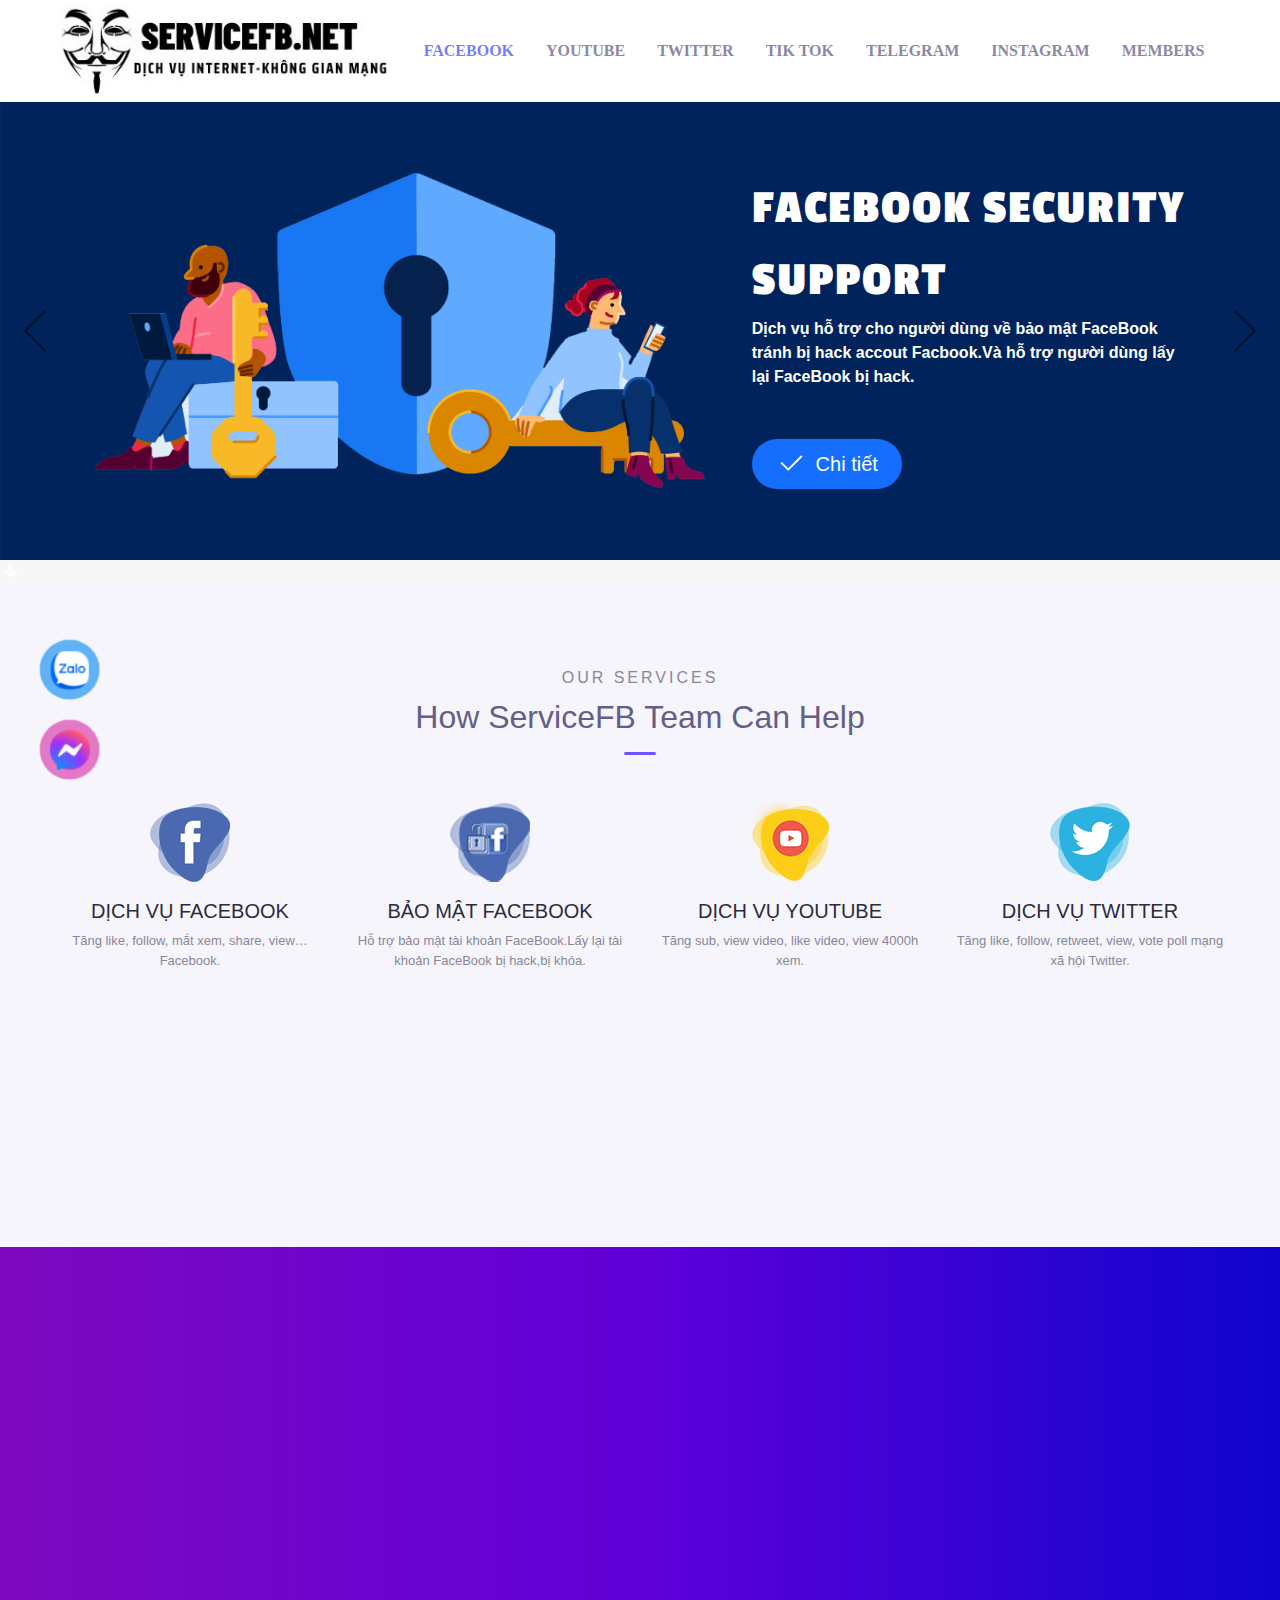
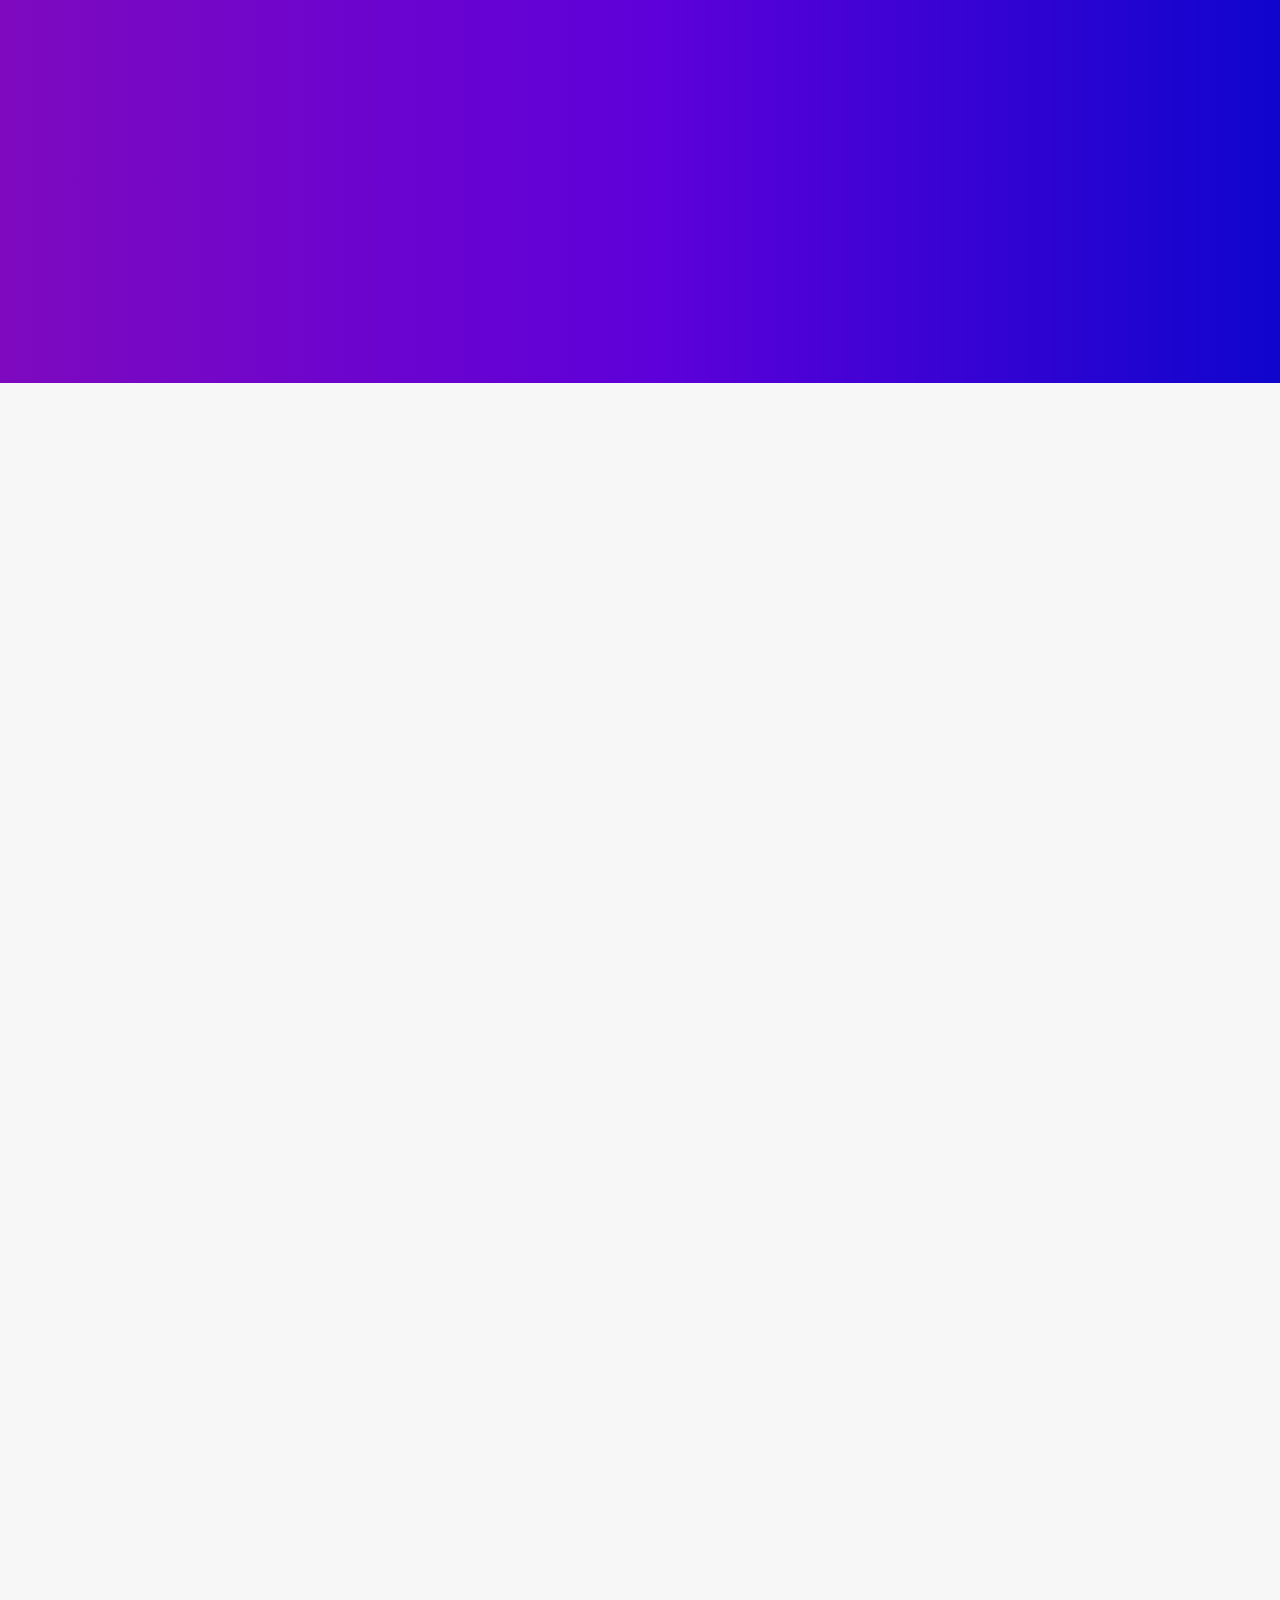
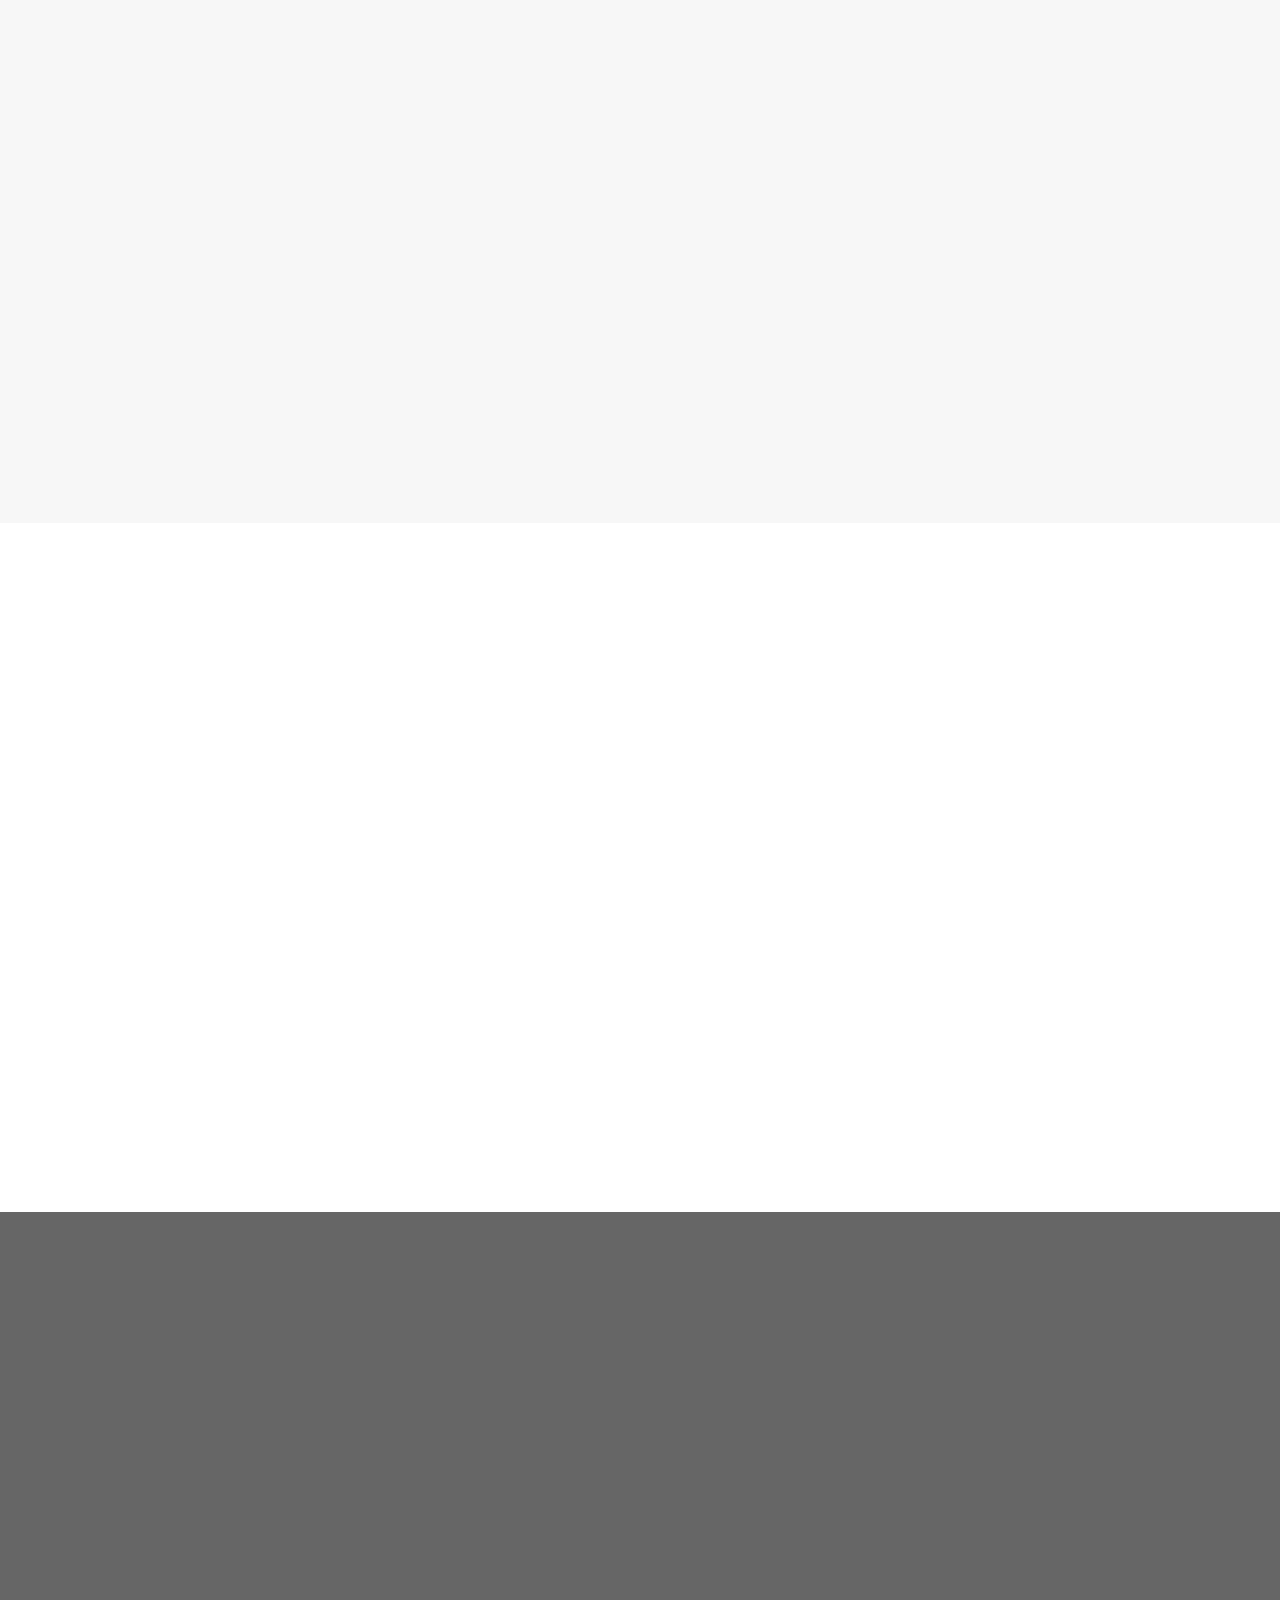
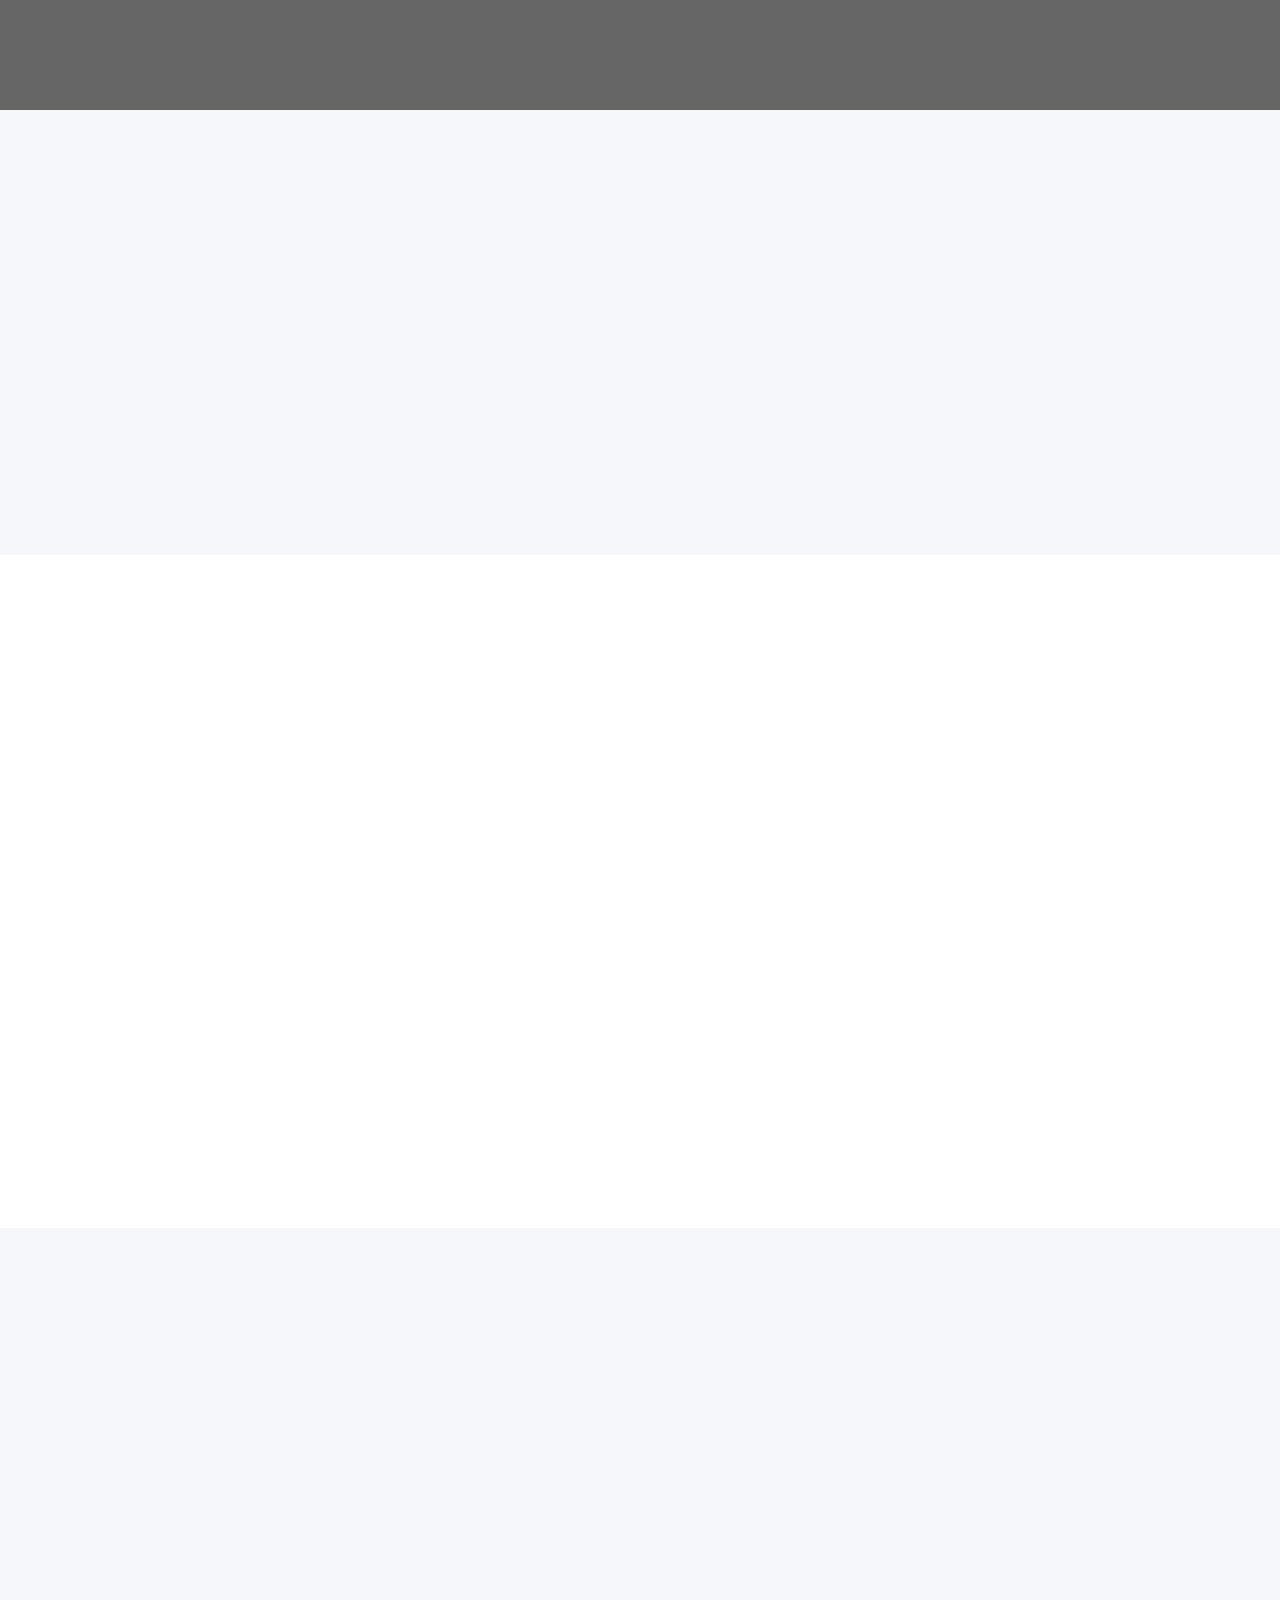
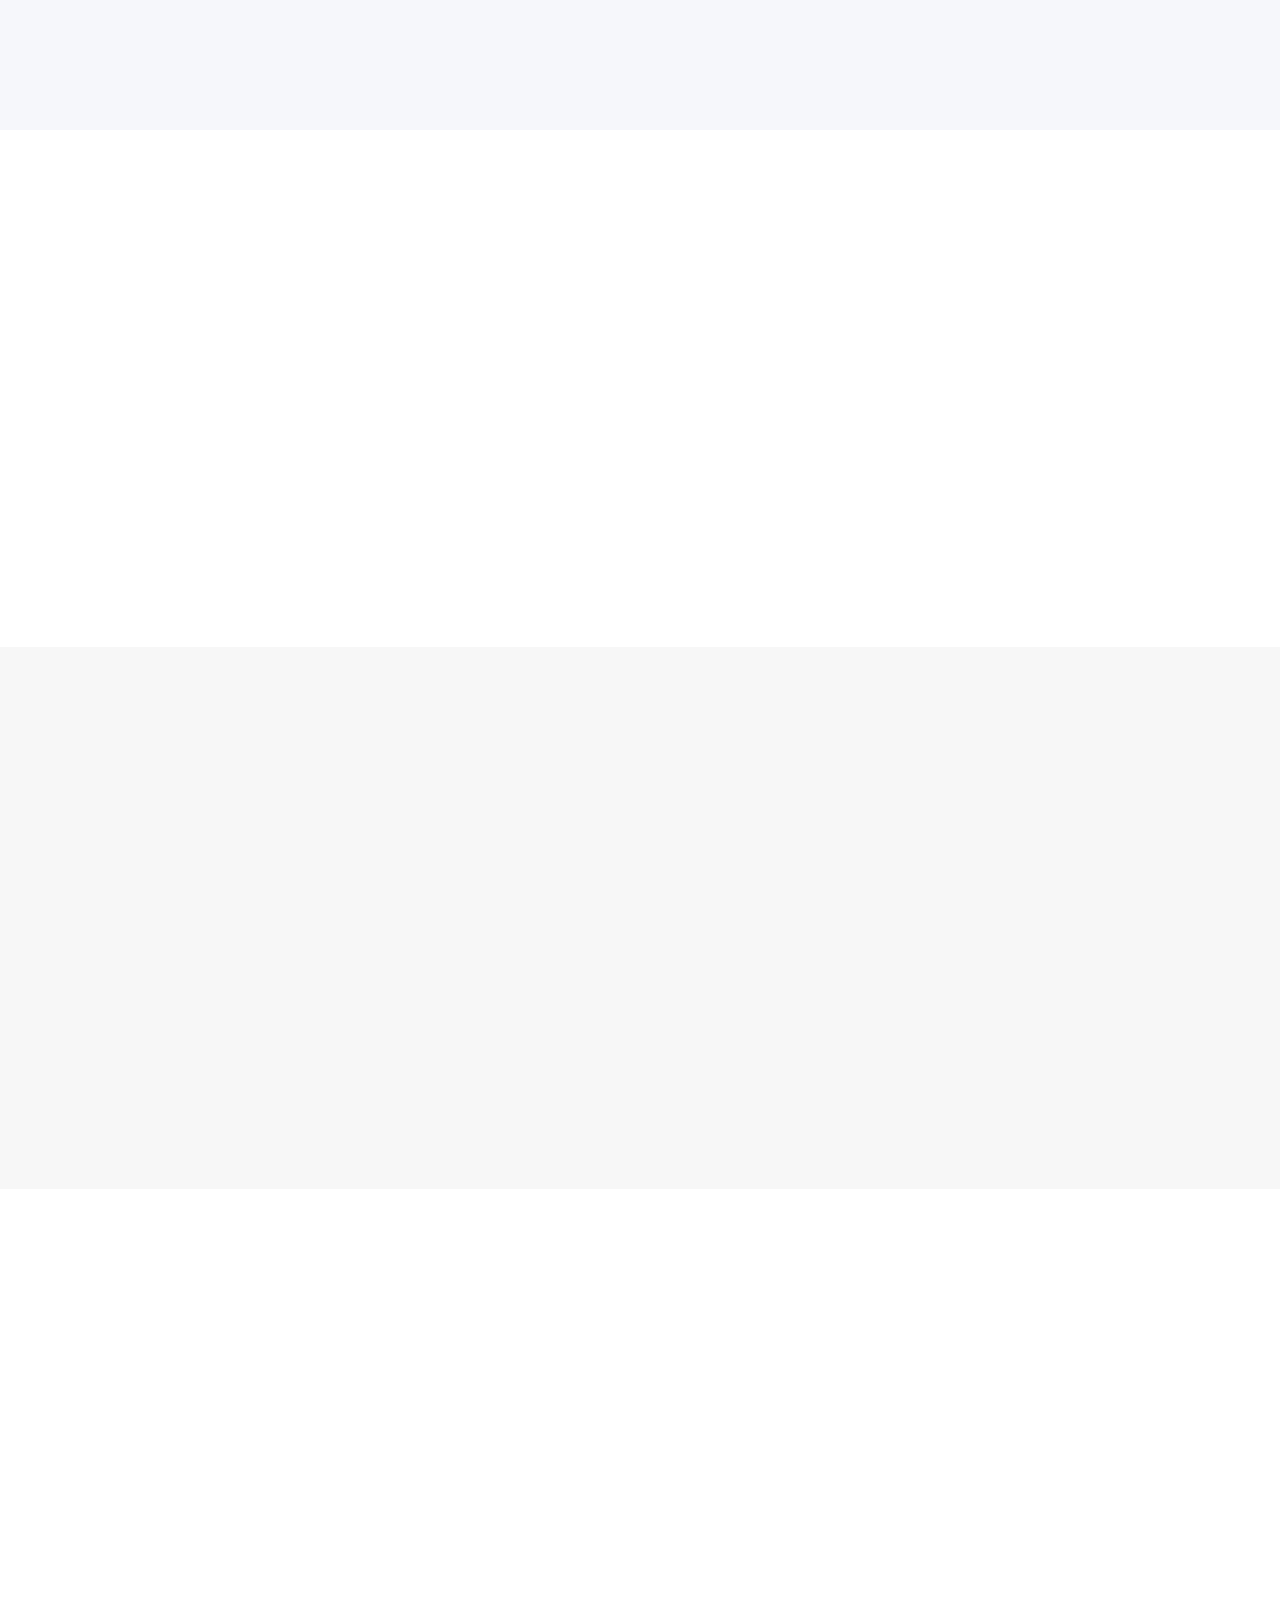
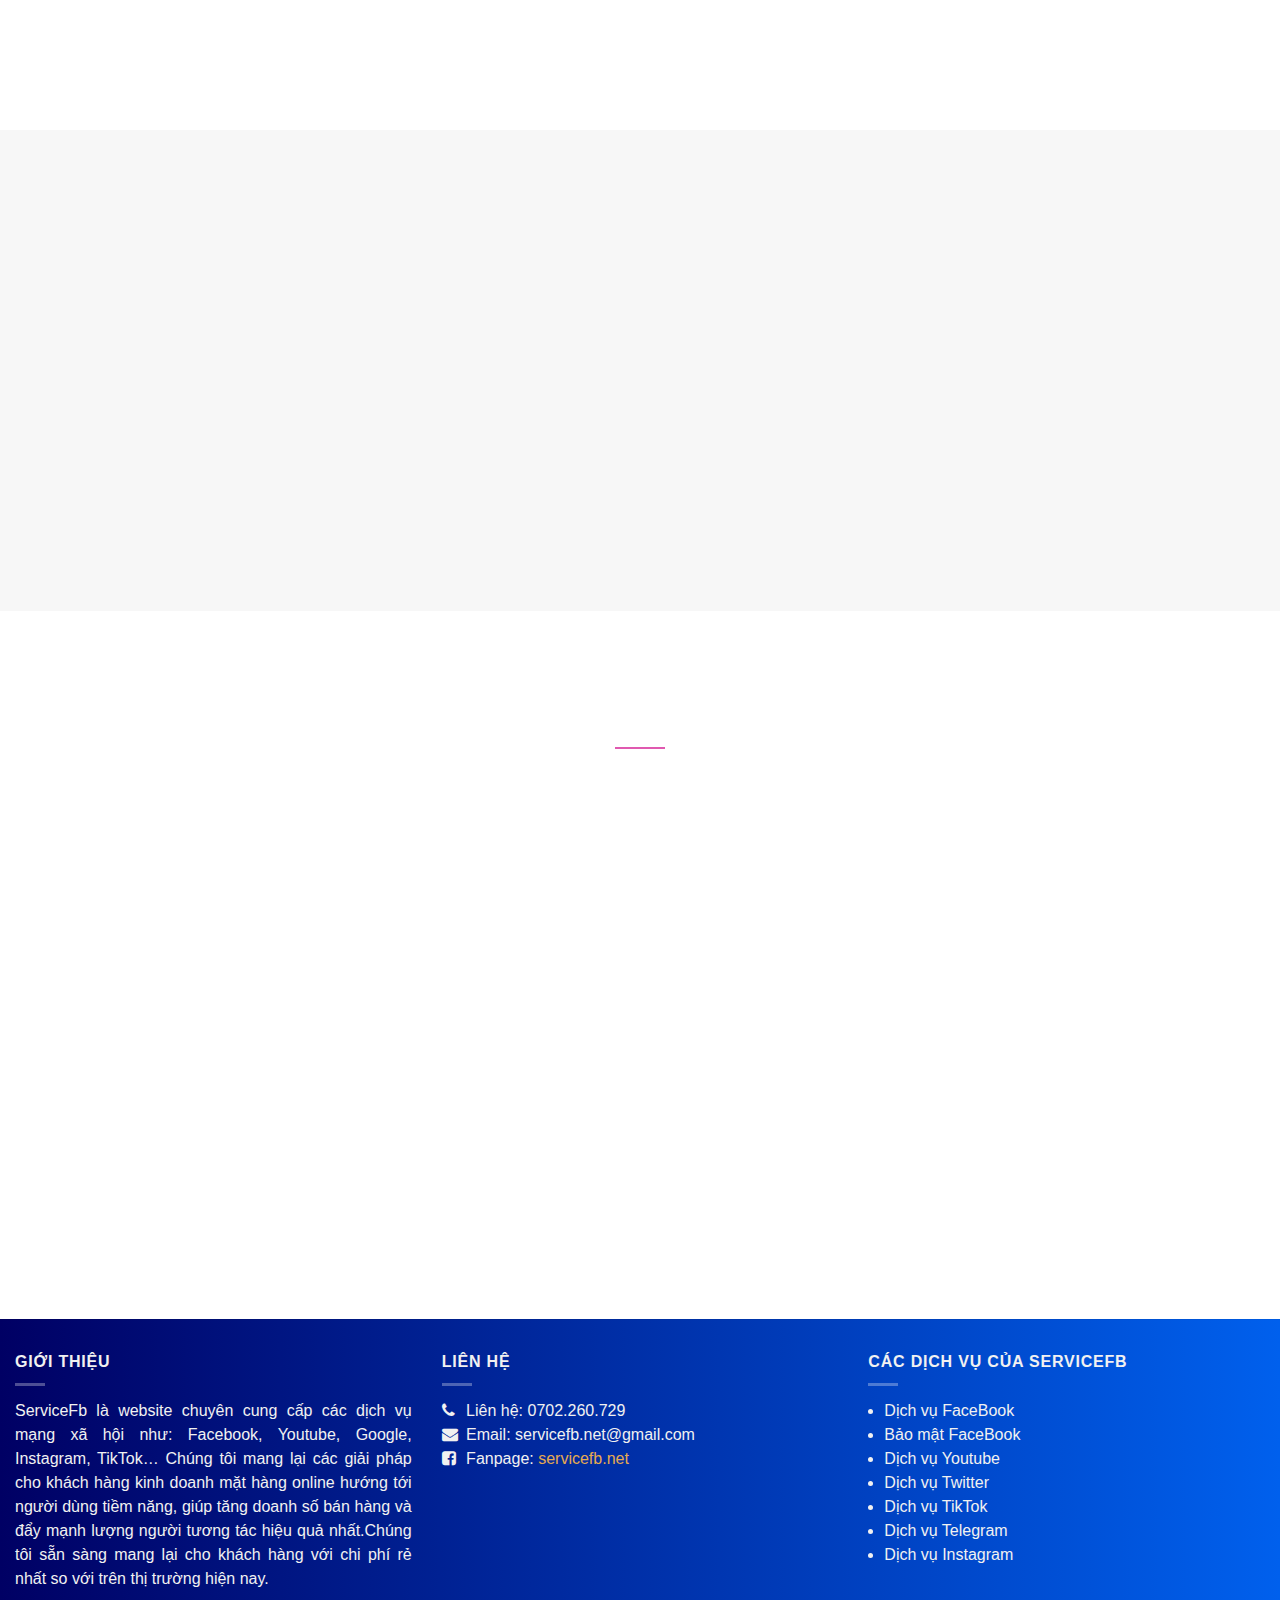
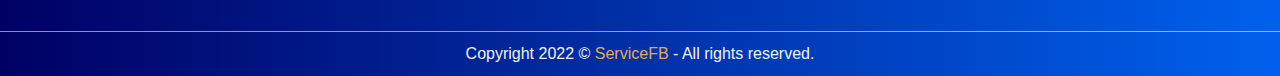
==== index.html @ 445d3b67 "update code" ====
<!DOCTYPE html>
<html lang="en">

<head>
  <meta charset="UTF-8">
  <meta name="viewport" content="width=device-width, initial-scale=1.0">

  <meta http-equiv="X-UA-Compatible" content="ie=edge">

  <meta name="copyright" content="MACode ID, https://macodeid.com/">

  <title>ServiceFB - Dịch vụ cung cấp mạng xã hội 4.0</title>
  <link href="assets/img/favicon.jpg" rel="icon" type="image/x-icon">

  <link rel="stylesheet" href="https://cdnjs.cloudflare.com/ajax/libs/font-awesome/4.7.0/css/font-awesome.min.css">

  <link href="https://fonts.googleapis.com/css2?family=Passion+One&display=swap" rel="stylesheet">

  <link rel="stylesheet" href="assets/css/maicons.css">

  <link rel="stylesheet" href="assets/css/bootstrap.css">

  <link rel="stylesheet" href="assets/vendor/animate/animate.css">

  <link rel="stylesheet" href="assets/css/theme.css">

  <link rel="stylesheet" href="assets/css/style.css">

  <link rel="stylesheet" href="https://unpkg.com/swiper/swiper-bundle.min.css" />
</head>

<body>

  <!-- Back to top button -->
  <div class="back-to-top"></div>

  <!-- Header -->
  <header>
    <nav class="navbar navbar-expand-lg navbar-light bg-white sticky" data-offset="500">
      <div class="container">
        <a href="#" class="navbar-brand">
          <img src="assets/img/logo.jpg" width="95%" alt="Logo" />
        </a>

        <button class="navbar-toggler" data-toggle="collapse" data-target="#navbarContent" aria-controls="navbarContent" aria-expanded="false" aria-label="Toggle navigation">
          <span class="navbar-toggler-icon"></span>
        </button>

        <div class="navbar-collapse collapse" id="navbarContent">
          <ul class="navbar-nav ml-auto">
            <li class="nav-item active">
              <a class="nav-link" href="#section_2040276541">FACEBOOK</a>
            </li>
            <li class="nav-item">
              <a class="nav-link" href="#section_1768211151">YOUTUBE</a>
            </li>
            <li class="nav-item">
              <a class="nav-link" href="#section_1013446394">TWITTER</a>
            </li>
            <li class="nav-item">
              <a class="nav-link" href="#section_575424628">TIK TOK</a>
            </li>
            <li class="nav-item">
              <a class="nav-link" href="#section_508801591">TELEGRAM</a>
            </li>
            <li class="nav-item">
              <a class="nav-link" href="#section_1013446395">INSTAGRAM</a>
            </li>
            <li class="nav-item">
              <a class="nav-link" href="#member">MEMBERS</a>
            </li>
          </ul>
        </div>

      </div>
    </nav>

    <div class="container-fluid">
      <div id="slider">
        <div class="slider-wrapper">

          <div class="inner-wrapper">

            <div class="slide" id="banner-01">
              <div class="slide-bg bg-fill"></div>
              <div class="overlay"></div>
              <div class="slide-main">
                <div class="slide-box">
                  <div class="slide-box__pic wow zoomIn">
                    <img src="assets/img/slider/pic_slider02.png" alt="">
                  </div>
                  <div class="slide-box__txt wow fadeInRight">
                    <div class="slide-box__txt-tit">FACEBOOK SUPPORT SERVICE</div>
                    <div class="slide-box__txt-desc">Chuyên cung cấp các dịch vụ, tiện ích và giải pháp kinh doanh giúp gia tăng doanh số, gia tăng thương hiệu và tầm ảnh hưởng trên các kênh truyền thông, mạng xã hội.</div>
                    <div class="slide-box__txt-btn">
                      <a class="btn-link" href="#section_2040276541">
                        <svg xmlns="http://www.w3.org/2000/svg" color="#fff" width="30" height="30" fill="currentColor" class="bi bi-check2" viewBox="0 0 16 16">
                          <path d="M13.854 3.646a.5.5 0 0 1 0 .708l-7 7a.5.5 0 0 1-.708 0l-3.5-3.5a.5.5 0 1 1 .708-.708L6.5 10.293l6.646-6.647a.5.5 0 0 1 .708 0z" />
                        </svg>
                        <span>Chi tiết</span>
                      </a>
                    </div>
                  </div>
                </div>
              </div>
            </div>
            <div class="slide" id="banner-02">
              <div class="slide-bg bg-fill"></div>
              <div class="overlay"></div>
              <div class="slide-main">
                <div class="slide-box">
                  <div class="slide-box__pic wow zoomIn">
                    <img src="assets/img/slider/pic_slider01.png" alt="">
                  </div>
                  <div class="slide-box__txt wow fadeInRight">
                    <div class="slide-box__txt-tit">FACEBOOK SECURITY SUPPORT</div>
                    <div class="slide-box__txt-desc">Dịch vụ hỗ trợ cho người dùng về bảo mật FaceBook tránh bị hack accout Facbook.Và hỗ trợ người dùng lấy lại FaceBook bị hack.</div>
                    <div class="slide-box__txt-btn">
                      <a class="btn-link" href="#section_1825438305">
                        <svg xmlns="http://www.w3.org/2000/svg" color="#fff" width="50" height="50" fill="currentColor" class="bi bi-check2" viewBox="0 0 16 16">
                          <path d="M13.854 3.646a.5.5 0 0 1 0 .708l-7 7a.5.5 0 0 1-.708 0l-3.5-3.5a.5.5 0 1 1 .708-.708L6.5 10.293l6.646-6.647a.5.5 0 0 1 .708 0z" />
                        </svg>
                        <span>Chi tiết</span>
                      </a>
                    </div>
                  </div>
                </div>
              </div>
            </div>

            <div class="slide" id="banner-03">
              <div class="slide-bg bg-fill"></div>
              <div class="overlay"></div>
              <div class="slide-main">
                <div class="slide-box">
                  <div class="slide-box__pic wow zoomIn">
                    <img src="assets/img/slider/pic_slider03.png" alt="">
                  </div>
                  <div class="slide-box__txt wow fadeInRight">
                    <div class="slide-box__txt-tit">SERVICE YOUTUBE</div>
                    <div class="slide-box__txt-desc">Cung cấp các dịch vụ Youtube như tăng Subscribe, tăng view, tăng mắt live,tăng bình luận,... với giá rẻ và chất lượng cao.</div>
                    <div class="slide-box__txt-btn">
                      <a class="btn-link bgBtnclr01" href="#section_1768211151">
                        <svg xmlns="http://www.w3.org/2000/svg" color="#fff" width="50" height="50" fill="currentColor" class="bi bi-check2" viewBox="0 0 16 16">
                          <path d="M13.854 3.646a.5.5 0 0 1 0 .708l-7 7a.5.5 0 0 1-.708 0l-3.5-3.5a.5.5 0 1 1 .708-.708L6.5 10.293l6.646-6.647a.5.5 0 0 1 .708 0z" />
                        </svg>
                        <span>Chi tiết</span>
                      </a>
                    </div>
                  </div>
                </div>
              </div>
            </div>

            <div class="slide" id="banner-04">
              <div class="slide-bg bg-fill"></div>
              <div class="overlay"></div>
              <div class="slide-main">
                <div class="slide-box">
                  <div class="slide-box__pic wow zoomIn">
                    <img src="assets/img/slider/pic_slider04.png" alt="">
                  </div>
                  <div class="slide-box__txt wow fadeInRight">
                    <div class="slide-box__txt-tit">SERVICE TIKTOK</div>
                    <div class="slide-box__txt-desc">Cung cấp dịch vụ Tik tok như tăng follow, tăng view, tăng tym Tik tok với giá rẻ và chất lượng cao.</div>
                    <div class="slide-box__txt-btn">
                      <a class="btn-link bgclr03" href="#section_575424628">
                        <svg xmlns="http://www.w3.org/2000/svg" color="#fff" width="50" height="50" fill="currentColor" class="bi bi-check2" viewBox="0 0 16 16">
                          <path d="M13.854 3.646a.5.5 0 0 1 0 .708l-7 7a.5.5 0 0 1-.708 0l-3.5-3.5a.5.5 0 1 1 .708-.708L6.5 10.293l6.646-6.647a.5.5 0 0 1 .708 0z" />
                        </svg>
                        <span>Chi tiết</span>
                      </a>
                    </div>
                  </div>
                </div>
              </div>
            </div>
          </div>

        </div>

        <div class="button prev"></div>
        <div class="button next"></div>
      </div>

      <a href="#about" class="btn-scroll" data-role="smoothscroll"><span class="mai-arrow-down"></span></a>
    </div>
  </header>
  <!-- End Header -->

  <!-- Menu -->
  <div class="page-section bg-light">
    <div class="container">
      <div class="text-center wow fadeInUp">
        <div class="subhead">Our services</div>
        <h2 class="title-section">How ServiceFB Team Can Help</h2>
        <div class="divider mx-auto"></div>
      </div>

      <div class="row">
        <div class="col-sm-6 col-lg-4 col-xl-3 py-3">
          <div class="features wow zoomIn">
            <a href="#section_2040276541">
              <div class="header mb-3">
                <img src="assets/img/services/service01.png" alt="">
              </div>
              <h5>DỊCH VỤ FACEBOOK</h5>
              <p>Tăng like, follow, mắt xem, share, view… Facebook.</p>
            </a>
          </div>
        </div>
        <div class="col-sm-6 col-lg-4 col-xl-3 py-3">
          <div class="features wow zoomIn">
            <a href="#section_1825438305">
              <div class="header mb-3">
                <img src="assets/img/services/service02.png" alt="">
              </div>
              <h5>BẢO MẬT FACEBOOK</h5>
              <p>Hỗ trợ bảo mật tài khoản FaceBook.Lấy lại tài khoản FaceBook bị hack,bị khóa.</p>
            </a>
          </div>
        </div>
        <div class="col-sm-6 col-lg-4 col-xl-3 py-3">
          <div class="features wow zoomIn">
            <a href="#section_1768211151">
              <div class="header mb-3">
                <img src="assets/img/services/service03.png" alt="">
              </div>
              <h5>DỊCH VỤ YOUTUBE</h5>
              <p>Tăng sub, view video, like video, view 4000h xem.</p>
            </a>
          </div>
        </div>
        <div class="col-sm-6 col-lg-4 col-xl-3 py-3">
          <div class="features wow zoomIn">
            <a href="#section_1013446394">
              <div class="header mb-3">
                <img src="assets/img/services/service04.png" alt="">
              </div>
              <h5>DỊCH VỤ TWITTER</h5>
              <p>Tăng like, follow, retweet, view, vote poll mạng xã hội Twitter.</p>
            </a>
          </div>
        </div>
        <div class="col-sm-6 col-lg-4 col-xl-3 py-3">
          <div class="features wow zoomIn">
            <a href="#section_575424628">
              <div class="header mb-3">
                <img src="assets/img/services/service05.png" alt="">
              </div>
              <h5>DỊCH VỤ TIK TOK</h5>
              <p>Tăng tim, follow, view, comment, share video.</p>
            </a>
          </div>
        </div>
        <div class="col-sm-6 col-lg-4 col-xl-3 py-3">
          <div class="features wow zoomIn">
            <a href="#section_508801591">
              <div class="header mb-3">
                <img src="assets/img/services/service06.png" alt="">
              </div>
              <h5>DỊCH VỤ TELEGRAM</h5>
              <p>Tăng sub channel, member group, view bài viết Telegram.</p>
            </a>
          </div>
        </div>
        <div class="col-sm-6 col-lg-4 col-xl-3 py-3">
          <div class="features wow zoomIn">
            <a href="#section_1013446394">
              <div class="header mb-3">
                <img src="assets/img/services/service07.png" alt="">
              </div>
              <h5>DỊCH VỤ INSTAGRAM</h5>
              <p>Tăng follow, like, comment, view mạng xã hội Instagram.</p>
            </a>
          </div>
        </div>
      </div>

    </div> <!-- .container -->
  </div>
  <!-- End Menu-->

  <!-- Why serviceFB -->
  <section class="section dark" id="section_2037574391">
    <div class="bg section-bg fill bg-fill bg-loaded">
    </div>
    <div class="section-content relative">
      <div class="rows" id="row-1868456781">
        <div id="col-2106273690" class="col small-12 large-12">
          <div class="col-inner text-center">
            <h2 class="line wow fadeInUp">VÌ SAO NÊN CHỌN SERVICEFB?</h2>
          </div>
        </div>
      </div>
      <div class="rows" id="row-467848788">
        <div id="col-1665045665" class="col medium-6 small-12 large-6 wow zoomIn">
          <div class="col-inner box-shadow-3 box-shadow-4-hover">
            <div class="icon-box featured-box icon-box-center text-center">
              <div class="icon-box-img" style="width: 60px">
                <div class="icon">
                  <div class="icon-inner">
                    <!--?xml version="1.0" encoding="utf-8"?-->
                    <!-- Generator: Adobe Illustrator 22.1.0, SVG Export Plug-In . SVG Version: 6.00 Build 0)  -->
                    <svg version="1.1" id="Capa_1" xmlns="http://www.w3.org/2000/svg" xmlns:xlink="http://www.w3.org/1999/xlink" x="0px" y="0px" viewBox="0 0 512 512" style="enable-background:new 0 0 512 512;" xml:space="preserve">
                      <style type="text/css">
                        .st05 {
                          fill: url(#SVGID_1_);
                        }
                      </style>
                      <g>
                        <linearGradient id="SVGID_1_" gradientUnits="userSpaceOnUse" x1="3.738459e-04" y1="256.0001" x2="512.0007" y2="256.0001" gradientTransform="matrix(1 0 0 -1 0 512)">
                          <stop offset="0" style="stop-color:#80D8FF"></stop>
                          <stop offset="1" style="stop-color:#EA80FC"></stop>
                        </linearGradient>
                        <path class="st05" d="M491.7,0c-78.9,1-157,32.1-216,91.1l-77.3,77.3c-40.1-27.2-96.1-23.8-132.7,12.8L5.9,241.1
		c-7.8,7.8-7.8,20.5,0,28.3c35.9,35.9,91.7,40.4,132.7,12.8l31.5,31.5l-45.8,45.8c-7.8,7.8-7.8,20.5,0,28.3c7.8,7.8,20.5,7.8,28.3,0
		l45.8-45.8l31.5,31.5c-27.2,40.1-23.8,96.1,12.8,132.7c7.8,7.8,20.5,7.8,28.3,0l59.9-59.9c36.6-36.6,40-92.6,12.8-132.7l77.3-77.3
		c55.8-55.8,90-132.6,91.1-216C512.1,9.2,503.2-0.1,491.7,0L491.7,0z M125.7,241.1c-20.3,20.3-50.9,24.3-75.2,11.9l43.6-43.6
		c20.8-20.8,51.5-24,75.2-11.9L125.7,241.1z M302.5,417.9L259,461.5c-12.1-23.7-8.9-54.4,11.9-75.2l43.6-43.6
		C326.6,366.4,323.4,397.1,302.5,417.9L302.5,417.9z M392.6,207.9c-7.9,7.9-128,128-135.9,135.9l-30.2-30.2l45.8-45.8
		c7.8-7.8,7.8-20.5,0-28.3c-7.8-7.8-20.5-7.8-28.3,0l-45.8,45.8l-30.2-30.2c8.3-8.3,128.4-128.4,135.9-135.9
		c46.5-46.5,106.3-72.7,166.8-78.2C465.4,101.6,439.1,161.5,392.6,207.9L392.6,207.9z"></path>
                      </g>
                    </svg>
                  </div>
                </div>
              </div>
              <div class="icon-box-text last-reset">
                <h4>HỆ THỐNG HIỆN ĐẠI</h4>
                <p>ServiceFB sử dụng hệ thống nạp tiền, tạo và quản lý đơn hàng tự động 100% chỉ vài giây, sử dụng dễ dàng ngay cả trên điện thoại.</p>
              </div>
            </div>
          </div>
          <style>
            #col-1665045665>.col-inner {
              padding: 25px 25px 25px 25px;
            }
          </style>
        </div>
        <div id="col-1377157434" class="col medium-6 small-12 large-6 wow zoomIn">
          <div class="col-inner box-shadow-3 box-shadow-4-hover">
            <div class="icon-box featured-box icon-box-center text-center">
              <div class="icon-box-img" style="width: 60px">
                <div class="icon">
                  <div class="icon-inner">
                    <!--?xml version="1.0" encoding="utf-8"?-->
                    <!-- Generator: Adobe Illustrator 22.1.0, SVG Export Plug-In . SVG Version: 6.00 Build 0)  -->
                    <svg version="1.1" id="Capa_1" xmlns="http://www.w3.org/2000/svg" xmlns:xlink="http://www.w3.org/1999/xlink" x="0px" y="0px" viewBox="0 0 512 512" style="enable-background:new 0 0 512 512;" xml:space="preserve">
                      <style type="text/css">
                        .st05 {
                          fill: url(#SVGID_1_);
                        }
                      </style>
                      <g>

                        <linearGradient id="SVGID_1_" gradientUnits="userSpaceOnUse" x1="40" y1="256.0001" x2="472" y2="256.0001" gradientTransform="matrix(1 0 0 -1 0 512)">
                          <stop offset="0" style="stop-color:#80D8FF"></stop>
                          <stop offset="1" style="stop-color:#EA80FC"></stop>
                        </linearGradient>
                        <path class="st05" d="M459.7,82.9l-196-81.4c-4.9-2-10.4-2-15.3,0l-196,81.4C44.9,86,40,93.3,40,101.4v98.9
		c0,136.2,82.3,258.7,208.4,310.2c4.8,2,10.3,2,15.1,0C389.7,459,472,336.5,472,200.3v-98.9C472,93.3,467.1,86,459.7,82.9z
		 M432,200.3c0,115.8-68,222.4-176,270c-105.1-46.3-176-151-176-270v-85.6l176-73.1l176,73.1V200.3z M233.9,267.7l86-86
		c7.8-7.8,20.5-7.8,28.3,0s7.8,20.5,0,28.3L248,310.1c-7.8,7.8-20.5,7.8-28.3,0l-55.9-55.9c-7.8-7.8-7.8-20.5,0-28.3
		s20.5-7.8,28.3,0L233.9,267.7z"></path>
                      </g>
                    </svg>
                  </div>
                </div>
              </div>
              <div class="icon-box-text last-reset">
                <h4>BẢO MẬT THÔNG TIN</h4>
                <p>Đảm bảo 100% tất cả dữ liệu và thông tin khách hàng được bảo mật ở mức độ nghiêm ngặt nhất.</p>
              </div>
            </div>
          </div>
          <style>
            #col-1377157434>.col-inner {
              padding: 25px 25px 25px 25px;
            }
          </style>
        </div>
        <div id="col-1347296278" class="col medium-6 small-12 large-6 wow zoomIn">
          <div class="col-inner box-shadow-3 box-shadow-4-hover">
            <div class="icon-box featured-box icon-box-center text-center">
              <div class="icon-box-img" style="width: 60px">
                <div class="icon">
                  <div class="icon-inner">
                    <!--?xml version="1.0" encoding="utf-8"?-->
                    <!-- Generator: Adobe Illustrator 22.1.0, SVG Export Plug-In . SVG Version: 6.00 Build 0)  -->
                    <svg version="1.1" id="Layer_1" xmlns="http://www.w3.org/2000/svg" xmlns:xlink="http://www.w3.org/1999/xlink" x="0px" y="0px" viewBox="0 0 512 512" style="enable-background:new 0 0 512 512;" xml:space="preserve">
                      <style type="text/css">
                        .st05 {
                          fill: url(#SVGID_1_);
                        }
                      </style>
                      <linearGradient id="SVGID_1_" gradientUnits="userSpaceOnUse" x1="0" y1="256" x2="512" y2="256" gradientTransform="matrix(1 0 0 -1 0 512.5)">
                        <stop offset="0" style="stop-color:#80D8FF"></stop>
                        <stop offset="1" style="stop-color:#EA80FC"></stop>
                      </linearGradient>
                      <path class="st05" d="M232.1,228.8v-42.4c0-27.4-16.7-40.3-43.7-40.3c-27.4,0-43.4,13.1-43.4,40.3v42.4c0,27.6,16.5,40.3,43.4,40.3
	C215.4,269.1,232.1,256.2,232.1,228.8z M203.5,228.8c0,9.5-5,14.3-15.1,14.3c-9.8,0-14.8-4.8-14.8-14.3v-42.4
	c0-9.5,4.9-14.3,14.8-14.3c10,0,15.1,4.8,15.1,14.3V228.8z M323.3,242.2c-27.4,0-43.4,13.1-43.4,40.3v42.4
	c0,27.6,16.5,40.3,43.4,40.3c27,0,43.7-12.9,43.7-40.3v-42.4C367,255.1,350.2,242.2,323.3,242.2z M338.3,324.9
	c0,9.5-5,14.3-15.1,14.3c-9.8,0-14.8-4.8-14.8-14.3v-42.4c0-9.5,4.9-14.3,14.8-14.3c10,0,15.1,4.8,15.1,14.3V324.9z M322.4,155.4
	L219.3,370.5c-4.4,9.4-18.2,9.7-25.1,2.5c-4.6-4.7-6.2-10.6-3.3-16.6l102.8-215.1c4.5-9.5,16.5-9.4,24.4-3
	C324.3,143.5,324.5,151.2,322.4,155.4z M481.3,183.3c-6.4-19.8-0.2-52.6-18.2-77.3c-18.1-24.9-51.4-29.1-67.9-41.1
	C379,53,364.7,22.5,335.1,12.9c-28.8-9.3-57.9,6.7-79.1,6.7c-21.2,0-50.3-16.1-79.1-6.7c-29.6,9.6-43.8,40.1-60.1,51.9
	C100.3,76.9,67,81.1,48.9,106c-18,24.8-11.7,57.5-18.2,77.3C24.6,202.1,0,225,0,256.5c0,31.5,24.6,54.4,30.7,73.2
	c6.4,19.8,0.2,52.6,18.2,77.3c18.1,24.9,51.4,29.1,67.9,41.1c16.2,11.8,30.5,42.3,60.1,51.9c28.8,9.3,57.9-6.7,79.1-6.7
	c21.1,0,50.4,16,79.1,6.7c29.6-9.6,43.8-40.1,60.1-51.9c16.5-12,49.8-16.2,67.9-41.1c18-24.8,11.7-57.5,18.2-77.3
	c6.1-18.8,30.7-41.7,30.7-73.2C512,225,487.4,202.1,481.3,183.3z M443.2,317.4c-8,24.6-3.3,53.6-12.5,66.1
	c-9.3,12.7-38.4,17.2-59.1,32.3c-20.5,14.9-33.7,41.3-48.9,46.2c-14.3,4.7-40.7-8.7-66.8-8.7c-26.1,0-52.4,13.3-66.8,8.7
	c-15.3-5-28.2-31.2-48.9-46.2c-20.7-15-49.8-19.6-59.1-32.3c-9.1-12.5-4.5-41.7-12.5-66.1C61,293.4,40,273,40,256.5
	c0-16.6,20.9-36.7,28.8-60.9c7.9-24.4,3.4-53.7,12.5-66.1c9.3-12.7,38.4-17.2,59.1-32.3C160.9,82.3,174,55.9,189.2,51
	c14.3-4.7,40.7,8.7,66.8,8.7c26.1,0,52.4-13.3,66.8-8.7c15.3,5,28.2,31.2,48.9,46.2c20.7,15.1,49.8,19.6,59.1,32.3
	c9.1,12.5,4.5,41.7,12.5,66.1c7.8,23.9,28.8,44.4,28.8,60.9C472,273,451,293.3,443.2,317.4z"></path>
                    </svg>
                  </div>
                </div>
              </div>
              <div class="icon-box-text last-reset">
                <h4>TIẾT KIỆM CHI PHÍ</h4>
                <p>Hệ thống sever dịch vụ đa dạng với giá cạnh tranh, giúp tiết kiệm chi phí tối đa cho khách hàng từ cá nhân cho tới doanh nghiệp.</p>
              </div>
            </div>
          </div>

          <style>
            #col-1347296278>.col-inner {
              padding: 25px 25px 25px 25px;
            }
          </style>
        </div>
        <div id="col-1385173282" class="col medium-6 small-12 large-6 wow zoomIn">
          <div class="col-inner box-shadow-3 box-shadow-4-hover">
            <div class="icon-box featured-box icon-box-center text-center">
              <div class="icon-box-img" style="width: 60px">
                <div class="icon">
                  <div class="icon-inner">
                    <!--?xml version="1.0" encoding="utf-8"?-->
                    <!-- Generator: Adobe Illustrator 22.1.0, SVG Export Plug-In . SVG Version: 6.00 Build 0)  -->
                    <svg version="1.1" id="Layer_1" xmlns="http://www.w3.org/2000/svg" xmlns:xlink="http://www.w3.org/1999/xlink" x="0px" y="0px" viewBox="0 0 512 512" style="enable-background:new 0 0 512 512;" xml:space="preserve">
                      <style type="text/css">
                        .st05 {
                          fill: url(#SVGID_1_);
                        }
                      </style>
                      <linearGradient id="SVGID_1_" gradientUnits="userSpaceOnUse" x1="0" y1="256" x2="512" y2="256" gradientTransform="matrix(1 0 0 -1 0 512)">
                        <stop offset="0" style="stop-color:#80D8FF"></stop>
                        <stop offset="1" style="stop-color:#EA80FC"></stop>
                      </linearGradient>
                      <path class="st05" d="M419.6,295.1c18.6-29.7,29.4-64.7,29.4-102.2C449,86.5,362.4,0,256,0S63,86.5,63,192.9c0,11,9,20,20,20h36.5
	c2.7,18.4,9.1,36,18.7,51.9C55,307.8,0,394.5,0,492c0,11,9,20,20,20h472c11,0,20-9,20-20C512,413.5,476.4,342.4,419.6,295.1z
	 M119.4,172.9h-15.1C114.1,98,178.4,40,256,40c84.4,0,153,68.6,153,152.9c0,28.9-8.1,56-22.1,79.1c-4.3-2.5-8.6-5-13.1-7.3
	c13.1-21.5,20.2-46.3,20.2-71.9c0-76.1-61.9-138-138-138C186.7,54.9,129.2,106.2,119.4,172.9z M354,192.9c0,54-43.8,98-98,98
	c-54.2,0-98-44-98-98s44-98,98-98S354,138.8,354,192.9z M40.9,472c7-76.5,54.5-143.4,123.8-175.7c25.1,22.1,57.6,34.6,91.3,34.6
	s66.3-12.4,91.3-34.6c4.8,2.2,9.5,4.7,14.2,7.2c-27.5,26.2-64.6,42.3-105.5,42.3c-11,0-20,9-20,20c0,11,9,20,20,20
	c54.5,0,103.8-22.7,138.9-59.2c41.8,35.2,70.8,86.7,76.1,145.3H40.9z"></path>
                    </svg>
                  </div>
                </div>
              </div>
              <div class="icon-box-text last-reset">
                <h4>HỖ TRỢ CHUYÊN SÂU</h4>
                <p>Đội ngũ am hiểu về các mạng xã hội, dù sử dụng bất cứ dịch vụ nào tại ServiceFB cũng được hỗ trợ 24/7 kể cả ngày Lễ/Tết.</p>
              </div>
            </div>
          </div>

          <style>
            #col-1385173282>.col-inner {
              padding: 25px 25px 25px 25px;
            }
          </style>
        </div>
      </div>
    </div>

    <style>
      #section_2037574391 {
        padding-top: 60px;
        padding-bottom: 60px;
      }

      #section_2037574391 .section-bg.bg-loaded {
        background: linear-gradient(90deg, rgba(126, 9, 191, 1) 0%, rgba(94, 0, 217, 1) 51%, rgba(15, 5, 205, 1) 100%);
      }

      #section_2037574391 .section-bg {
        background-position: 49% 51%;
      }
    </style>
  </section>
  <!-- End Why serviceFB -->

  <!-- ServiceFb -->
  <section class="section" id="section_2040276541">
    <div class="bg section-bg fill bg-fill bg-loaded bg-loaded"></div>
    <div class="section-content relative">
      <div class="rows" id="row-1119283526">
        <div id="col-815201708" class="col small-12 large-12">
          <div class="col-inner">
            <h2 class="line clr02 wow fadeInUp" style="text-align: center;">DỊCH VỤ FACEBOOK CỦA SERVICEFB</h2>
            <p class="wow fadeInUp" style="text-align: center;">Hệ thống dịch vụ Facebook của SERVICEFB với hơn 15 dịch vụ tăng tương tác và các dịch vụ mở khóa, bảo mật tài khoản hỗ trợ phát triển tài khoản cá nhân, fanpage cho khách hàng.</p>
          </div>
        </div>
      </div>
      <span class="scroll-to" data-label="Scroll to: #dich-vu" data-bullet="false" data-link="#dich-vu" data-title="dich-vu"><a name="dich-vu"></a></span>
      <div class="rows align-middle align-center" id="row-113671918">
        <div id="col-811139709" class="col medium-4 small-12 large-4 wow zoomIn">
          <div class="col-inner box-shadow-2 box-shadow-4-hover" style="border-radius:3px;">
            <div class="icon-box featured-box icon-box-center text-center">
              <div class="icon-box-img" style="width: 60px">
                <div class="icon">
                  <div class="icon-inner" style="color:rgb(0, 123, 252);">
                    <!--?xml version="1.0" encoding="iso-8859-1"?-->
                    <!-- Generator: Adobe Illustrator 19.1.0, SVG Export Plug-In . SVG Version: 6.00 Build 0)  -->
                    <svg version="1.1" id="Capa_1" xmlns="http://www.w3.org/2000/svg" xmlns:xlink="http://www.w3.org/1999/xlink" x="0px" y="0px" viewBox="0 0 478.2 478.2" style="enable-background:new 0 0 478.2 478.2;" xml:space="preserve">
                      <g>
                        <path d="M457.575,325.1c9.8-12.5,14.5-25.9,13.9-39.7c-0.6-15.2-7.4-27.1-13-34.4c6.5-16.2,9-41.7-12.7-61.5
		c-15.9-14.5-42.9-21-80.3-19.2c-26.3,1.2-48.3,6.1-49.2,6.3h-0.1c-5,0.9-10.3,2-15.7,3.2c-0.4-6.4,0.7-22.3,12.5-58.1
		c14-42.6,13.2-75.2-2.6-97c-16.6-22.9-43.1-24.7-50.9-24.7c-7.5,0-14.4,3.1-19.3,8.8c-11.1,12.9-9.8,36.7-8.4,47.7
		c-13.2,35.4-50.2,122.2-81.5,146.3c-0.6,0.4-1.1,0.9-1.6,1.4c-9.2,9.7-15.4,20.2-19.6,29.4c-5.9-3.2-12.6-5-19.8-5h-61
		c-23,0-41.6,18.7-41.6,41.6v162.5c0,23,18.7,41.6,41.6,41.6h61c8.9,0,17.2-2.8,24-7.6l23.5,2.8c3.6,0.5,67.6,8.6,133.3,7.3
		c11.9,0.9,23.1,1.4,33.5,1.4c17.9,0,33.5-1.4,46.5-4.2c30.6-6.5,51.5-19.5,62.1-38.6c8.1-14.6,8.1-29.1,6.8-38.3
		c19.9-18,23.4-37.9,22.7-51.9C461.275,337.1,459.475,330.2,457.575,325.1z M48.275,447.3c-8.1,0-14.6-6.6-14.6-14.6V270.1
		c0-8.1,6.6-14.6,14.6-14.6h61c8.1,0,14.6,6.6,14.6,14.6v162.5c0,8.1-6.6,14.6-14.6,14.6h-61V447.3z M431.975,313.4
		c-4.2,4.4-5,11.1-1.8,16.3c0,0.1,4.1,7.1,4.6,16.7c0.7,13.1-5.6,24.7-18.8,34.6c-4.7,3.6-6.6,9.8-4.6,15.4c0,0.1,4.3,13.3-2.7,25.8
		c-6.7,12-21.6,20.6-44.2,25.4c-18.1,3.9-42.7,4.6-72.9,2.2c-0.4,0-0.9,0-1.4,0c-64.3,1.4-129.3-7-130-7.1h-0.1l-10.1-1.2
		c0.6-2.8,0.9-5.8,0.9-8.8V270.1c0-4.3-0.7-8.5-1.9-12.4c1.8-6.7,6.8-21.6,18.6-34.3c44.9-35.6,88.8-155.7,90.7-160.9
		c0.8-2.1,1-4.4,0.6-6.7c-1.7-11.2-1.1-24.9,1.3-29c5.3,0.1,19.6,1.6,28.2,13.5c10.2,14.1,9.8,39.3-1.2,72.7
		c-16.8,50.9-18.2,77.7-4.9,89.5c6.6,5.9,15.4,6.2,21.8,3.9c6.1-1.4,11.9-2.6,17.4-3.5c0.4-0.1,0.9-0.2,1.3-0.3
		c30.7-6.7,85.7-10.8,104.8,6.6c16.2,14.8,4.7,34.4,3.4,36.5c-3.7,5.6-2.6,12.9,2.4,17.4c0.1,0.1,10.6,10,11.1,23.3
		C444.875,295.3,440.675,304.4,431.975,313.4z"></path>
                      </g>
                    </svg>
                  </div>
                </div>
              </div>
              <div class="icon-box-text last-reset">
                <h3><a href="https://vinafabo.com/mua-like-facebook/">MUA LIKE FACEBOOK</a></h3>
                <p>Mua like Facebook như: like fanpage, bài viết, comment, video, livestream.</p>
                <p><a href="https://vinafabo.com/mua-like-facebook/"><strong>Tìm hiểu &gt;&gt;</strong></a></p>
              </div>
            </div>
          </div>
          <style>
            #col-811139709>.col-inner {
              padding: 15px 15px 15px 15px;
            }
          </style>
        </div>

        <div id="col-1108636884" class="col medium-4 small-12 large-4 wow zoomIn">
          <div class="col-inner box-shadow-2 box-shadow-4-hover" style="border-radius:3px;">
            <div class="icon-box featured-box icon-box-center text-center">
              <div class="icon-box-img" style="width: 60px">
                <div class="icon">
                  <div class="icon-inner" style="color:rgb(0, 123, 252);">
                    <img src="https://vinafabo.com/wp-content/uploads/2022/01/rss_blue.svg" class="attachment-medium size-medium" alt="" loading="lazy"> </div>
                </div>
              </div>
              <div class="icon-box-text last-reset">
                <h3><a href="https://vinafabo.com/mua-follow-facebook/">MUA FOLLOW FACEBOOK</a></h3>
                <p>Mua follow fanpage, mua follow Facebook cá nhân người dùng thật.</p>
                <p><a href="https://vinafabo.com/mua-follow-facebook/"><strong>Tìm hiểu &gt;&gt;</strong></a></p>
              </div>
            </div>
          </div>
          <style>
            #col-1108636884>.col-inner {
              padding: 15px 15px 15px 15px;
            }
          </style>
        </div>

        <div id="col-346885757" class="col medium-4 small-12 large-4 wow zoomIn">
          <div class="col-inner box-shadow-2 box-shadow-4-hover" style="border-radius:3px;">
            <div class="icon-box featured-box icon-box-center text-center">
              <div class="icon-box-img" style="width: 60px">
                <div class="icon">
                  <div class="icon-inner" style="color:rgb(0, 123, 252);">
                    <!--?xml version="1.0" encoding="utf-8"?-->
                    <!-- Generator: Adobe Illustrator 21.1.0, SVG Export Plug-In . SVG Version: 6.00 Build 0)  -->
                    <svg version="1.1" id="Layer_1" xmlns="http://www.w3.org/2000/svg" xmlns:xlink="http://www.w3.org/1999/xlink" x="0px" y="0px" viewBox="0 0 495.6 512" style="enable-background:new 0 0 495.6 512;" xml:space="preserve">
                      <path d="M445.5,239.3H50.1C22.5,239.3,0,261.7,0,289.4v172.6C0,489.5,22.5,512,50.1,512h395.4c27.6,0,50.1-22.5,50.1-50.1V289.4
	C495.6,261.7,473.1,239.3,445.5,239.3z M465.6,461.9c0,11.1-9,20.1-20.1,20.1H50.1C39,482,30,473,30,461.9V289.4
	c0-11.1,9-20.1,20.1-20.1h395.4c11.1,0,20.1,9,20.1,20.1V461.9z"></path>
                      <path d="M247.8,160.6c11.9,0,23.8-4.5,32.9-13.6c8.8-8.8,13.6-20.5,13.6-32.9s-4.8-24.1-13.6-32.9c-18.1-18.1-47.7-18.1-65.8,0
	c-8.8,8.8-13.6,20.5-13.6,32.9s4.8,24.1,13.6,32.9C224,156.1,235.9,160.6,247.8,160.6z M236.1,102.5c3.2-3.2,7.5-4.8,11.7-4.8
	c4.2,0,8.5,1.6,11.7,4.8c3.1,3.1,4.8,7.3,4.8,11.7s-1.7,8.5-4.8,11.7c-6.5,6.4-17,6.4-23.4,0c-3.1-3.1-4.8-7.3-4.8-11.7
	S233,105.6,236.1,102.5z"></path>
                      <path d="M302.6,179.8c2.9,2.9,6.8,4.4,10.6,4.4c3.8,0,7.7-1.5,10.6-4.4c17.6-17.5,27.2-40.8,27.2-65.6s-9.7-48.1-27.2-65.6
	c-5.9-5.9-15.4-5.8-21.2,0s-5.8,15.4,0,21.2c11.9,11.9,18.4,27.6,18.4,44.4c0,16.8-6.5,32.5-18.4,44.4
	C296.8,164.4,296.8,173.9,302.6,179.8z"></path>
                      <path d="M171.7,179.8c2.9,2.9,6.8,4.4,10.6,4.4c3.8,0,7.7-1.5,10.6-4.4c5.9-5.9,5.8-15.4,0-21.2c-11.9-11.9-18.4-27.6-18.4-44.4
	c0-16.8,6.5-32.5,18.4-44.4c5.9-5.9,5.9-15.3,0-21.2c-5.9-5.9-15.4-5.9-21.2,0c-17.6,17.5-27.2,40.8-27.2,65.6
	C144.5,139,154.2,162.3,171.7,179.8z"></path>
                      <path d="M130.4,422H90.1V314.3c0-8.3-6.7-15-15-15s-15,6.7-15,15V437c0,8.3,6.7,15,15,15h55.3c8.3,0,15-6.7,15-15
	C145.4,428.7,138.7,422,130.4,422z"></path>
                      <path d="M176.9,299.3c-8.3,0-15,6.7-15,15V437c0,8.3,6.7,15,15,15c8.3,0,15-6.7,15-15V314.3C191.9,306,185.1,299.3,176.9,299.3z"></path>
                      <path d="M308,299.9c-7.9-2.4-16.3,2.1-18.7,10l-22.7,75.1L244,309.9c-2.4-7.9-10.8-12.4-18.7-10s-12.4,10.8-10,18.7l37,122.7
	c0,0,0,0,0,0c4.1,13.1,24.2,13.9,28.7,0c0,0,0,0,0,0l37-122.7C320.5,310.7,316,302.3,308,299.9z"></path>
                      <path d="M420.4,329.3c8.3,0,15-6.7,15-15s-6.7-15-15-15h-67.7c-8.3,0-15,6.7-15,15V437c0,8.3,6.7,15,15,15h65.6c8.3,0,15-6.7,15-15
	c0-8.3-6.7-15-15-15h-50.6v-39.1h42.6c8.3,0,15-6.7,15-15s-6.7-15-15-15h-42.6v-23.6H420.4z"></path>
                      <path d="M373.3,114.2c0,33.4-13.1,64.9-36.8,88.5c-5.9,5.9-5.9,15.4,0,21.2c2.9,2.9,6.8,4.4,10.6,4.4c3.8,0,7.7-1.5,10.6-4.4
	c29.4-29.3,45.6-68.3,45.6-109.8c0-41.5-16.2-80.5-45.6-109.8c-5.9-5.9-15.4-5.8-21.2,0c-5.9,5.9-5.8,15.4,0,21.2
	C360.3,49.3,373.3,80.7,373.3,114.2z"></path>
                      <path d="M148.4,228.3c3.8,0,7.7-1.5,10.6-4.4c5.9-5.9,5.8-15.4,0-21.2c-23.7-23.7-36.8-55.1-36.8-88.6c0-33.4,13.1-64.9,36.8-88.5
	c5.9-5.9,5.9-15.4,0-21.2c-5.9-5.9-15.4-5.9-21.2,0c-29.4,29.3-45.6,68.3-45.6,109.8c0,41.5,16.2,80.5,45.6,109.8
	C140.7,226.9,144.6,228.3,148.4,228.3z"></path>
                    </svg>
                  </div>
                </div>
              </div>
              <div class="icon-box-text last-reset">
                <h3><a href="https://vinafabo.com/mua-mat-livestream/">MUA MẮT LIVESTREAM</a></h3>
                <p>Tăng mắt xem Livestream Facebook hỗ trợ bán hàng hiệu quả.</p>
                <p><a href="https://vinafabo.com/mua-mat-livestream/"><strong>Tìm hiểu &gt;&gt;</strong></a></p>
              </div>
            </div>
          </div>

          <style>
            #col-346885757>.col-inner {
              padding: 15px 15px 15px 15px;
            }
          </style>
        </div>

        <div id="col-1167981441" class="col medium-4 small-12 large-4 wow zoomIn">
          <div class="col-inner box-shadow-2 box-shadow-4-hover" style="border-radius:3px;">
            <div class="icon-box featured-box icon-box-center text-center">
              <div class="icon-box-img" style="width: 60px">
                <div class="icon">
                  <div class="icon-inner" style="color:rgb(0, 123, 252);">
                    <!--?xml version="1.0" encoding="iso-8859-1"?-->
                    <!-- Generator: Adobe Illustrator 16.0.0, SVG Export Plug-In . SVG Version: 6.00 Build 0)  -->
                    <svg version="1.1" id="Capa_1" xmlns="http://www.w3.org/2000/svg" xmlns:xlink="http://www.w3.org/1999/xlink" x="0px" y="0px" width="612px" height="612px" viewBox="0 0 612 612" style="enable-background:new 0 0 612 612;" xml:space="preserve">
                      <g>
                        <g>
                          <path d="M601.54,278.748c-6.587-7.757-13.571-14.997-20.271-21.605c-38.843-38.268-80.536-70.24-126.632-94.064
			c-33.015-17.06-65.411-28.299-96.724-33.9c-18.883-3.375-36.226-4.318-51.514-4.318c-15.954,0-33.652,0.844-52.52,4.318
			c-31.66,5.835-64.078,17.095-96.716,33.9c-44.806,23.08-86.804,54.789-126.632,94.064c-7.7,7.587-14.352,14.571-20.272,21.605
			c-13.685,16.238-13.671,37.594,0,53.838c16.245,19.316,37.942,39.482,65.142,61.158c57.888,46.104,114.613,75.387,170.175,87.441
			c19.556,4.184,39.885,5.955,60.823,5.955c20.272,0,40.261-1.771,59.824-5.955c56.214-12.125,113.06-41.197,170.834-87.441
			c28.973-23.193,50.096-43.893,64.482-61.158C615.409,315.945,615.565,295.262,601.54,278.748z M573.624,308.656
			c-14.628,17.953-34.836,36.553-59.83,56.506c-52.449,41.877-103.971,69.084-155.214,79.789c-18.89,3.9-36.227,5.318-52.181,5.318
			h-1c-16.287,0-33.284-1.488-51.521-5.318c-50.57-10.777-102.566-37.324-155.881-79.789
			c-25.129-20.018-44.869-38.887-59.157-56.506c-2.326-1.66-2.326-3.652,0-5.978c1.66-2.326,4.566-5.736,8.637-9.977
			c4.24-4.403,7.317-7.644,8.977-9.636c38.552-37.893,77.94-66.468,117.662-86.414c31.745-15.947,60.504-26.491,86.414-30.916
			c14.976-2.552,30.249-3.985,45.869-3.985c14.954,0,29.923,1.262,45.529,3.985c26.271,4.588,55.102,15.11,86.421,30.916
			c40.473,20.421,79.437,48.854,116.995,86.414c8.637,8.644,14.741,15.188,18.279,19.613
			C575.411,304.912,575.284,306.996,573.624,308.656z"></path>
                          <path d="M306.399,189.008c-32.241,0-60.164,11.295-83.095,34.234c-22.931,22.931-34.234,50.521-34.234,82.755
			c0,32.241,11.217,59.583,34.234,82.429c22.853,22.689,50.854,33.9,83.095,33.9c32.234,0,59.49-11.295,82.096-33.9
			c22.931-22.932,34.233-50.188,34.233-82.429c0-32.234-11.388-59.739-34.233-82.755
			C365.804,200.389,338.633,189.008,306.399,189.008z M362.564,362.502c-15.62,15.621-34.233,23.264-56.165,23.264
			c-22.271,0-41.218-7.977-56.838-23.598c-15.621-15.619-23.598-34.566-23.598-56.171c0-22.265,7.977-40.877,23.598-56.499
			c15.621-15.621,34.567-23.598,56.838-23.598c22.265,0,40.793,8.055,56.165,23.598c15.543,15.706,23.271,34.234,23.271,56.499
			C385.835,327.936,378.185,346.881,362.564,362.502z"></path>
                        </g>
                      </g>
                    </svg>
                  </div>
                </div>
              </div>
              <div class="icon-box-text last-reset">
                <h3><a href="https://vinafabo.com/mua-view-facebook/">MUA VIEW FACEBOOK</a></h3>
                <p>Tăng lượt xem cho video, story Facebook giúp đề xuất.</p>
                <p><a href="https://vinafabo.com/mua-view-facebook/"><strong>Tìm hiểu &gt;&gt;</strong></a></p>
              </div>
            </div>
          </div>

          <style>
            #col-1167981441>.col-inner {
              padding: 15px 15px 15px 15px;
            }
          </style>
        </div>

        <div id="col-1813486844" class="col medium-4 small-12 large-4 wow zoomIn">
          <div class="col-inner box-shadow-2 box-shadow-4-hover" style="border-radius:3px;">
            <div class="icon-box featured-box icon-box-center text-center">
              <div class="icon-box-img" style="width: 60px">
                <div class="icon">
                  <div class="icon-inner" style="color:rgb(0, 123, 252);">
                    <!--?xml version="1.0" encoding="utf-8"?-->
                    <!-- Generator: Adobe Illustrator 21.1.0, SVG Export Plug-In . SVG Version: 6.00 Build 0)  -->
                    <svg version="1.1" id="Capa_1" xmlns="http://www.w3.org/2000/svg" xmlns:xlink="http://www.w3.org/1999/xlink" x="0px" y="0px" viewBox="0 0 512 488.4" style="enable-background:new 0 0 512 488.4;" xml:space="preserve">
                      <g>
                        <g>
                          <path d="M511.3,185.5c-1.5-4.5-5.1-8.1-9.6-9.5l-145.2-45.8L268,6.2c-2.8-3.9-7.3-6.2-12-6.2c-4.8,0-9.3,2.3-12,6.2l-88.4,124
			L10.3,175.9c-4.6,1.4-8.1,5-9.6,9.5c-1.5,4.5-0.7,9.5,2.2,13.4l90.6,122.4l-1.4,152.3c0,4.8,2.2,9.3,6.1,12.1
			c3.9,2.8,8.8,3.6,13.4,2.1L256,439.3l144.4,48.3c1.5,0.5,3.1,0.8,4.7,0.8c3.1,0,6.1-1,8.7-2.8c3.9-2.8,6.1-7.3,6.1-12.1
			l-1.4-152.3l90.6-122.4C511.9,195,512.8,190,511.3,185.5z M391.8,307.6c-1.9,2.6-2.9,5.7-2.9,8.9l1.2,136.5l-129.4-43.3
			c-1.5-0.5-3.1-0.8-4.7-0.8c-1.6,0-3.2,0.3-4.7,0.8L121.9,453l1.2-136.5c0-3.2-1-6.3-2.9-8.9L39,197.9l130.2-41
			c3.1-1,5.7-2.9,7.6-5.5L256,40.2l79.3,111.1c1.9,2.6,4.5,4.5,7.6,5.5l130.2,41L391.8,307.6z"></path>
                        </g>
                      </g>
                      <g>
                        <g>
                          <path d="M256,209.7c-8.2,0-14.8,6.6-14.8,14.8v78.8c0,8.2,6.6,14.8,14.8,14.8c8.2,0,14.8-6.6,14.8-14.8v-78.8
			C270.8,216.3,264.2,209.7,256,209.7z"></path>
                        </g>
                      </g>
                      <g>
                        <g>
                          <path d="M344.6,209.7h-39.4c-8.2,0-14.8,6.6-14.8,14.8v78.8c0,8.2,6.6,14.8,14.8,14.8s14.8-6.6,14.8-14.8v-24.6h24.6
			c19,0,34.5-15.5,34.5-34.5S363.6,209.7,344.6,209.7z M344.6,249.1H320v-9.8h24.6c2.7,0,4.9,2.2,4.9,4.9
			C349.5,246.9,347.3,249.1,344.6,249.1z"></path>
                        </g>
                      </g>
                      <g>
                        <g>
                          <path d="M212,210.7c-7.6-2.9-16.2,1-19,8.6l-15.7,41.9l-15.7-41.9c-2.9-7.6-11.4-11.5-19-8.6c-7.6,2.9-11.5,11.4-8.6,19l29.5,78.8
			c2.2,5.8,7.7,9.6,13.8,9.6s11.7-3.8,13.8-9.6l29.5-78.8C223.5,222,219.6,213.5,212,210.7z"></path>
                        </g>
                      </g>
                    </svg>
                  </div>
                </div>
              </div>
              <div class="icon-box-text last-reset">
                <h3><a href="https://vinafabo.com/vip-like/">VIP LIKE</a></h3>
                <p>Tự động tăng like bài viết, ảnh, video cho trang cá nhân, fanpage.</p>
                <p><a href="https://vinafabo.com/vip-like/"><strong>Tìm hiểu &gt;&gt;</strong></a></p>
              </div>
            </div>
          </div>

          <style>
            #col-1813486844>.col-inner {
              padding: 15px 15px 15px 15px;
            }
          </style>
        </div>

        <div id="col-1302641533" class="col medium-4 small-12 large-4 wow zoomIn">
          <div class="col-inner box-shadow-2 box-shadow-4-hover" style="border-radius:3px;">
            <div class="icon-box featured-box icon-box-center text-center">
              <div class="icon-box-img" style="width: 60px">
                <div class="icon">
                  <div class="icon-inner" style="color:rgb(0, 123, 252);">
                    <!--?xml version="1.0" encoding="utf-8"?-->
                    <!-- Generator: Adobe Illustrator 21.1.0, SVG Export Plug-In . SVG Version: 6.00 Build 0)  -->
                    <svg version="1.1" id="Layer_1" xmlns="http://www.w3.org/2000/svg" xmlns:xlink="http://www.w3.org/1999/xlink" x="0px" y="0px" viewBox="0 0 980 980.5" style="enable-background:new 0 0 980 980.5;" xml:space="preserve">
                      <style type="text/css">
                        .st0 {
                          fill: rgb(0, 123, 252);
                        }
                      </style>
                      <g>
                        <g transform="translate(0.000000,512.000000) scale(0.100000,-0.100000)">
                          <path class="st0" d="M425.2,5087.7c-143.7-49.8-249.1-124.6-314.3-228C-9.8,4670-2.2,4882.7,1.7,1406.4l5.7-3171.6l49.8-105.4
			c70.9-153.3,138-220.4,281.7-291.3l128.4-63.2l684.1-5.8l686-5.8v-1101.9c0-1220.7-3.8-1186.2,124.6-1282.1
			c72.8-57.5,155.2-76.7,253-57.5c65.2,11.5,210.8,149.5,1289.7,1228.4l1216.9,1215l2309.2,3.8l2309.2,5.8l107.3,49.8
			c136.1,63.2,239.5,166.7,302.8,302.8l49.8,107.3v3209.9v3209.9l-63.2,128.4c-70.9,143.7-138,210.8-291.3,281.7l-105.4,49.8
			l-4407.6,3.8C735.7,5122.2,521,5122.2,425.2,5087.7z M9054.5,4461c28.8-21.1,70.9-63.2,92-92c40.2-51.7,40.2-53.7,40.2-2924.3
			s0-2872.6-40.2-2924.4c-21.1-28.7-63.3-70.9-92-92c-51.7-40.2-67.1-40.2-2259.4-49.8l-2207.6-9.6l-124.5-55.5
			c-115-51.7-197.4-128.4-1067.4-996.5L2450.8-3624v879.6c0,977.3,1.9,960.1-130.3,1061.7l-67.1,51.7l-724.4,9.6
			c-693.7,9.6-726.3,11.5-776.1,49.8c-28.7,21.1-70.9,63.2-92,92c-40.2,51.7-40.2,59.4-46,2872.6c-1.9,1552.2,0,2847.7,5.7,2882.2
			c13.4,76.7,93.9,174.4,172.5,208.9c47.9,21.1,774.2,24.9,4133.6,21.1l4076.1-3.8L9054.5,4461z"></path>
                          <path class="st0" d="M2627.1,2945.2c-34.5-17.3-86.2-61.3-115-97.7c-74.7-97.7-72.8-256.8,0-352.6
			c101.6-134.1,72.8-130.3,1165.1-130.3s1063.6-3.8,1165.1,130.3c74.8,97.7,74.8,254.9,0,352.6c-101.6,134.1-72.8,130.3-1169,130.3
			C2803.4,2977.8,2682.7,2974,2627.1,2945.2z"></path>
                          <path class="st0" d="M2627.1,1718.7c-34.5-17.3-86.2-61.3-115-97.7c-74.7-97.7-72.8-256.8,0-352.6
			c107.3-139.9-65.2-130.3,2391.6-130.3s2284.3-9.6,2391.6,130.3c74.7,97.7,74.7,254.9,0,352.6
			c-107.3,139.9,67.1,130.3-2395.4,130.3C2893.5,1751.3,2684.6,1747.5,2627.1,1718.7z"></path>
                          <path class="st0" d="M2627.1,492.3c-34.5-17.3-86.2-61.3-115-97.7c-74.7-97.7-72.8-256.8,0-352.6
			c105.4-138,3.8-130.3,1778.4-130.3C6065-88.3,5963.5-96,6068.9,42c42.2,55.6,51.7,88.1,51.7,176.3c0,88.1-9.6,120.7-51.7,176.3
			c-105.4,138-3.8,130.3-1782.2,130.3C2847.5,524.9,2684.6,521,2627.1,492.3z"></path>
                        </g>
                      </g>
                    </svg>
                  </div>
                </div>
              </div>
              <div class="icon-box-text last-reset">
                <h3><a href="https://vinafabo.com/mua-comment-facebook/">MUA COMMENT FACEBOOK</a></h3>
                <p>Dịch vụ tăng comment seeding cho livestream, bài quảng cáo Facebook.</p>
                <p><a href="https://vinafabo.com/mua-comment-facebook/"><strong>Tìm hiểu &gt;&gt;</strong></a></p>
              </div>
            </div>
          </div>

          <style>
            #col-1302641533>.col-inner {
              padding: 15px 15px 15px 15px;
            }
          </style>
        </div>

        <div id="col-398726293" class="col medium-4 small-12 large-4 wow zoomIn">
          <div class="col-inner box-shadow-2 box-shadow-4-hover" style="border-radius:3px;">
            <div class="icon-box featured-box icon-box-center text-center">
              <div class="icon-box-img" style="width: 60px">
                <div class="icon">
                  <div class="icon-inner" style="color:rgb(0, 123, 252);">
                    <!--?xml version="1.0" encoding="utf-8"?-->
                    <!-- Generator: Adobe Illustrator 21.1.0, SVG Export Plug-In . SVG Version: 6.00 Build 0)  -->
                    <svg version="1.1" id="Layer_1" xmlns="http://www.w3.org/2000/svg" xmlns:xlink="http://www.w3.org/1999/xlink" x="0px" y="0px" viewBox="0 0 481.9 481.9" style="enable-background:new 0 0 481.9 481.9;" xml:space="preserve">
                      <g id="Layer_2">
                        <path d="M269.8,286.1h-40.6l7.3-36.5c3.9-18.9-1-38.5-13.4-53.2c-12.4-15.9-32.8-23.1-52.5-18.7c-13.3,5.3-21.5,18.9-20,33.1
		c0,35.1-39.4,66.8-66.3,83.3c-12.1-21.7-39.6-29.5-61.3-17.3c-14.3,8-23.1,23.1-23.1,39.5v120.5c-0.1,24.9,20,45.1,44.9,45.2
		c15.8,0,30.4-8.1,38.6-21.6l28.6,19.1c2.5,1.6,5.4,2.5,8.3,2.5h106.1c33-0.1,61.9-22.1,70.7-54l21.3-77.9
		c7.4-26.9-8.5-54.7-35.5-62.1C278.7,286.7,274.3,286.1,269.8,286.1z M60.2,436.7c0,8.3-6.7,15.1-15.1,15.1s-15.1-6.7-15.1-15.1
		V316.2c0-8.3,6.7-15.1,15.1-15.1s15.1,6.7,15.1,15.1V436.7z M289.5,342L268.2,420c-5.2,18.7-22.2,31.7-41.6,31.8H125l-34.6-23.1
		V325.3c24-13.3,90.4-55.2,90.4-114.4c0-3.4,0.5-4.8,0.3-4.9c7.5,0.4,14.5,4.1,19.1,10c6.4,7.7,8.9,17.9,6.9,27.8l-10.9,54.5
		c-1.7,8.1,3.6,16.1,11.7,17.8c1,0.2,2,0.3,3,0.3h58.9c11.3,0,20.4,9.2,20.4,20.4C290.2,338.5,290,340.3,289.5,342z"></path>
                        <path d="M428.3,0H144c-29.6,0-53.6,24-53.6,53.6v172.3c0,8.3,6.7,15.1,15.1,15.1s15.1-6.7,15.1-15.1V53.6c0-13,10.5-23.5,23.5-23.5
		h284.3c13,0,23.5,10.5,23.5,23.5V284l-65.7-54.7c-2.7-2.2-6.1-3.4-9.6-3.4H271.1c-8.3,0-15.1,6.7-15.1,15.1s6.7,15.1,15.1,15.1h100
		l86.2,71.8c6.4,5.3,15.9,4.5,21.2-1.9c2.3-2.7,3.5-6.1,3.5-9.6V53.6C481.9,24,457.9,0,428.3,0z"></path>
                        <path d="M391.5,75.3H180.7c-8.3,0-15.1,6.7-15.1,15.1s6.7,15.1,15.1,15.1h210.8c8.3,0,15.1-6.7,15.1-15.1S399.8,75.3,391.5,75.3z"></path>
                        <path d="M391.5,135.5H286.1c-8.3,0-15.1,6.7-15.1,15.1c0,8.3,6.7,15.1,15.1,15.1h105.4c8.3,0,15.1-6.7,15.1-15.1
		C406.6,142.3,399.8,135.5,391.5,135.5z"></path>
                      </g>
                    </svg>
                  </div>
                </div>
              </div>
              <div class="icon-box-text last-reset">
                <h3><a href="https://vinafabo.com/mua-like-facebook/comment/">MUA LIKE COMMENT</a></h3>
                <p>Tăng like cho bình luận Facebook giúp đẩy bình luận lên top 1.</p>
                <p><a href="https://vinafabo.com/mua-like-facebook/comment/"><strong>Tìm hiểu &gt;&gt;</strong></a></p>
              </div>
            </div>
          </div>

          <style>
            #col-398726293>.col-inner {
              padding: 15px 15px 15px 15px;
            }
          </style>
        </div>

        <div id="col-2092514617" class="col medium-4 small-12 large-4 wow zoomIn">
          <div class="col-inner box-shadow-2 box-shadow-4-hover" style="border-radius:3px;">
            <div class="icon-box featured-box icon-box-center text-center">
              <div class="icon-box-img" style="width: 60px">
                <div class="icon">
                  <div class="icon-inner" style="color:rgb(0, 123, 252);">
                    <!--?xml version="1.0" encoding="iso-8859-1"?-->
                    <!-- Generator: Adobe Illustrator 19.0.0, SVG Export Plug-In . SVG Version: 6.00 Build 0)  -->
                    <svg xmlns="http://www.w3.org/2000/svg" xmlns:xlink="http://www.w3.org/1999/xlink" version="1.1" id="Layer_1" x="0px" y="0px" viewBox="0 0 512 512" style="enable-background:new 0 0 512 512;" xml:space="preserve" width="512px" height="512px">
                      <g>
                        <g>
                          <path d="M512,241.7L273.643,3.343v156.152c-71.41,3.744-138.015,33.337-188.958,84.28C30.075,298.384,0,370.991,0,448.222v60.436    l29.069-52.985c45.354-82.671,132.173-134.027,226.573-134.027c5.986,0,12.004,0.212,18.001,0.632v157.779L512,241.7z     M255.642,290.666c-84.543,0-163.661,36.792-217.939,98.885c26.634-114.177,129.256-199.483,251.429-199.483h15.489V78.131    l163.568,163.568L304.621,405.267V294.531l-13.585-1.683C279.347,291.401,267.439,290.666,255.642,290.666z" fill="rgb(0, 123, 252)"></path>
                        </g>
                      </g>
                    </svg>
                  </div>
                </div>
              </div>
              <div class="icon-box-text last-reset">
                <h3><a href="https://vinafabo.com/mua-share-facebook/">MUA SHARE FACEBOOK</a></h3>
                <p>Tăng lượt share (chia sẻ) Facebook giúp tăng tiếp cận, thắng giải cuộc thi.</p>
                <p><a href="https://vinafabo.com/mua-share-facebook/"><strong>Tìm hiểu &gt;&gt;</strong></a></p>
              </div>
            </div>
          </div>

          <style>
            #col-2092514617>.col-inner {
              padding: 15px 15px 15px 15px;
            }
          </style>
        </div>

        <div id="col-974315539" class="col medium-4 small-12 large-4 wow zoomIn">
          <div class="col-inner box-shadow-2 box-shadow-4-hover" style="border-radius:3px;">
            <div class="icon-box featured-box icon-box-center text-center">
              <div class="icon-box-img" style="width: 60px">
                <div class="icon">
                  <div class="icon-inner" style="color:rgb(0, 123, 252);">
                    <!--?xml version="1.0" encoding="utf-8"?-->
                    <!-- Generator: Adobe Illustrator 21.1.0, SVG Export Plug-In . SVG Version: 6.00 Build 0)  -->
                    <svg version="1.1" id="Capa_1" xmlns="http://www.w3.org/2000/svg" xmlns:xlink="http://www.w3.org/1999/xlink" x="0px" y="0px" viewBox="0 0 512 512" style="enable-background:new 0 0 512 512;" xml:space="preserve">
                      <g>
                        <g>
                          <path d="M367.6,256.9c-9.8-4.7-19.9-8.7-30.1-12.1C370.6,220,392,180.5,392,136C392,61,331,0,256,0S120,61,120,136
			c0,44.5,21.5,84.1,54.6,108.9c-30.4,10-58.9,25.6-83.8,46.1c-45.7,37.6-77.5,90.1-89.5,147.7c-3.8,18.1,0.7,36.6,12.4,50.9
			c11.6,14.2,28.7,22.4,47,22.4H307c11,0,20-9,20-20s-9-20-20-20H60.7c-8.5,0-13.7-4.8-16-7.6c-4-4.9-5.5-11.3-4.2-17.5
			c20.8-99.7,108.7-172.5,210.2-175c1.8,0.1,3.5,0.1,5.3,0.1c1.8,0,3.6,0,5.4-0.1c31.1,0.7,61,7.8,89,21.1c10,4.7,21.9,0.5,26.6-9.5
			C381.8,273.6,377.5,261.7,367.6,256.9z M260.9,231.9c-1.6,0-3.2,0-4.9,0c-1.6,0-3.2,0-4.8,0c-50.7-2.5-91.2-44.6-91.2-95.9
			c0-52.9,43.1-96,96-96s96,43.1,96,96C352,187.3,311.6,229.3,260.9,231.9z"></path>
                        </g>
                      </g>
                      <g>
                        <g>
                          <path d="M492,397h-55v-55c0-11-9-20-20-20s-20,9-20,20v55h-55c-11,0-20,9-20,20s9,20,20,20h55v55c0,11,9,20,20,20s20-9,20-20v-55
			h55c11,0,20-9,20-20S503,397,492,397z"></path>
                        </g>
                      </g>
                    </svg>
                  </div>
                </div>
              </div>
              <div class="icon-box-text last-reset">
                <h3><a href="https://vinafabo.com/mua-thanh-vien-group/">MUA THÀNH VIÊN GROUP</a></h3>
                <p>Tăng thành viên cho group/nhóm công khai, riêng tư trên Facebook.</p>
                <p><a href="https://vinafabo.com/mua-thanh-vien-group/"><strong>Tìm hiểu &gt;&gt;</strong></a></p>
              </div>
            </div>
          </div>

          <style>
            #col-974315539>.col-inner {
              padding: 15px 15px 15px 15px;
            }
          </style>
        </div>

        <div id="col-295215601" class="col medium-4 small-12 large-4 wow zoomIn">
          <div class="col-inner box-shadow-2 box-shadow-4-hover" style="border-radius:3px;">
            <div class="icon-box featured-box icon-box-center text-center">
              <div class="icon-box-img" style="width: 60px">
                <div class="icon">
                  <div class="icon-inner" style="color:rgb(0, 123, 252);">
                    <img src="https://vinafabo.com/wp-content/uploads/2022/01/flag.svg" class="attachment-medium size-medium" alt="" loading="lazy"> </div>
                </div>
              </div>
              <div class="icon-box-text last-reset">
                <h3><a href="https://vinafabo.com/mua-ban-fanpage/">MUA FANPAGE FACEBOOK</a></h3>
                <p>Mua fanpage Facebook có sẵn lượt like giá rẻ, like Việt Nam có tương tác.</p>
                <p><a href="https://vinafabo.com/mua-ban-fanpage/"><strong>Tìm hiểu &gt;&gt;</strong></a></p>
              </div>
            </div>
          </div>

          <style>
            #col-295215601>.col-inner {
              padding: 15px 15px 15px 15px;
            }
          </style>
        </div>

        <div id="col-1512000710" class="col medium-4 small-12 large-4 wow zoomIn">
          <div class="col-inner box-shadow-2 box-shadow-4-hover" style="border-radius:3px;">
            <div class="icon-box featured-box icon-box-center text-center">
              <div class="icon-box-img" style="width: 60px">
                <div class="icon">
                  <div class="icon-inner" style="color:rgb(0, 123, 252);">
                    <!--?xml version="1.0" encoding="iso-8859-1"?-->
                    <!-- Generator: Adobe Illustrator 19.1.0, SVG Export Plug-In . SVG Version: 6.00 Build 0)  -->
                    <svg xmlns="http://www.w3.org/2000/svg" xmlns:xlink="http://www.w3.org/1999/xlink" version="1.1" id="Capa_1" x="0px" y="0px" viewBox="0 0 482.8 482.8" style="enable-background:new 0 0 482.8 482.8;" xml:space="preserve" width="512px" height="512px">
                      <g>
                        <g>
                          <path d="M395.95,210.4h-7.1v-62.9c0-81.3-66.1-147.5-147.5-147.5c-81.3,0-147.5,66.1-147.5,147.5c0,7.5,6,13.5,13.5,13.5    s13.5-6,13.5-13.5c0-66.4,54-120.5,120.5-120.5c66.4,0,120.5,54,120.5,120.5v62.9h-275c-14.4,0-26.1,11.7-26.1,26.1v168.1    c0,43.1,35.1,78.2,78.2,78.2h204.9c43.1,0,78.2-35.1,78.2-78.2V236.5C422.05,222.1,410.35,210.4,395.95,210.4z M395.05,404.6    c0,28.2-22.9,51.2-51.2,51.2h-204.8c-28.2,0-51.2-22.9-51.2-51.2V237.4h307.2L395.05,404.6L395.05,404.6z" fill="rgb(0, 123, 252)"></path>
                          <path d="M241.45,399.1c27.9,0,50.5-22.7,50.5-50.5c0-27.9-22.7-50.5-50.5-50.5c-27.9,0-50.5,22.7-50.5,50.5    S213.55,399.1,241.45,399.1z M241.45,325c13,0,23.5,10.6,23.5,23.5s-10.5,23.6-23.5,23.6s-23.5-10.6-23.5-23.5    S228.45,325,241.45,325z" fill="rgb(0, 123, 252)"></path>
                        </g>
                      </g>
                    </svg>
                  </div>
                </div>
              </div>
              <div class="icon-box-text last-reset">
                <h3><a href="https://vinafabo.com/dich-vu-mo-khoa-facebook/">MỞ KHÓA FACEBOOK</a></h3>
                <p>Dịch vụ mở khóa Facebook bị khóa FAQ, mạo danh, 959 và nhiều lỗi khác.</p>
                <p><a href="https://vinafabo.com/dich-vu-mo-khoa-facebook/"><strong>Tìm hiểu &gt;&gt;</strong></a></p>
              </div>
            </div>
          </div>

          <style>
            #col-1512000710>.col-inner {
              padding: 15px 15px 15px 15px;
            }
          </style>
        </div>

        <div id="col-1700518231" class="col medium-4 small-12 large-4 wow zoomIn">
          <div class="col-inner box-shadow-2 box-shadow-4-hover" style="border-radius:3px;">
            <div class="icon-box featured-box icon-box-center text-center">
              <div class="icon-box-img" style="width: 60px">
                <div class="icon">
                  <div class="icon-inner" style="color:rgb(0, 123, 252);">
                    <!--?xml version="1.0" encoding="utf-8"?-->
                    <!-- Generator: Adobe Illustrator 22.1.0, SVG Export Plug-In . SVG Version: 6.00 Build 0)  -->
                    <svg version="1.1" id="Capa_1" xmlns="http://www.w3.org/2000/svg" xmlns:xlink="http://www.w3.org/1999/xlink" x="0px" y="0px" viewBox="0 0 512 512" style="enable-background:new 0 0 512 512;" xml:space="preserve">
                      <g>
                        <path d="M459.7,82.9l-196-81.4c-4.9-2-10.4-2-15.3,0l-196,81.4C44.9,86,40,93.3,40,101.4v98.9
		c0,136.2,82.3,258.7,208.4,310.2c4.8,2,10.3,2,15.1,0C389.7,459,472,336.5,472,200.3v-98.9C472,93.3,467.1,86,459.7,82.9z
		 M432,200.3c0,115.8-68,222.4-176,270c-105.1-46.3-176-151-176-270v-85.6l176-73.1l176,73.1V200.3z M233.9,267.7l86-86
		c7.8-7.8,20.5-7.8,28.3,0s7.8,20.5,0,28.3L248,310.1c-7.8,7.8-20.5,7.8-28.3,0l-55.9-55.9c-7.8-7.8-7.8-20.5,0-28.3
		s20.5-7.8,28.3,0L233.9,267.7z"></path>
                      </g>
                    </svg>
                  </div>
                </div>
              </div>
              <div class="icon-box-text last-reset">
                <h3><a href="https://vinafabo.com/dich-vu-lay-lai-tai-khoan-facebook/">LẤY LẠI FACEBOOK</a></h3>
                <p>Lấy lại tài khoản Facebook bị hack đổi email, số điện thoại.</p>
                <p><a href="https://vinafabo.com/dich-vu-lay-lai-tai-khoan-facebook/"><strong>Tìm hiểu &gt;&gt;</strong></a></p>
              </div>
            </div>
          </div>

          <style>
            #col-1700518231>.col-inner {
              padding: 15px 15px 15px 15px;
            }
          </style>
        </div>

        <div id="col-1059580743" class="col medium-4 small-12 large-4 wow zoomIn">
          <div class="col-inner box-shadow-2 box-shadow-4-hover" style="border-radius:3px;">
            <div class="icon-box featured-box icon-box-center text-center">
              <div class="icon-box-img" style="width: 60px">
                <div class="icon">
                  <div class="icon-inner" style="color:rgb(0, 123, 252);">
                    <!--?xml version="1.0" encoding="utf-8"?-->
                    <!-- Generator: Adobe Illustrator 22.1.0, SVG Export Plug-In . SVG Version: 6.00 Build 0)  -->
                    <svg version="1.1" id="Capa_1" xmlns="http://www.w3.org/2000/svg" xmlns:xlink="http://www.w3.org/1999/xlink" x="0px" y="0px" viewBox="0 0 512 512" style="enable-background:new 0 0 512 512;" xml:space="preserve">
                      <defs>
                        <style>
                          .cls-1 {
                            fill: rgb(0, 123, 252);
                          }
                        </style>
                      </defs>
                      <g>
                        <path class="cls-1" d="M459.7,82.9l-196-81.4c-4.9-2-10.4-2-15.3,0l-196,81.4C44.9,86,40,93.3,40,101.4v98.9
		c0,136.2,82.3,258.7,208.4,310.2c4.8,2,10.3,2,15.1,0C389.7,459,472,336.5,472,200.3v-98.9C472,93.3,467.1,86,459.7,82.9z
		 M432,200.3c0,115.8-68,222.4-176,270c-105.1-46.3-176-151-176-270v-85.6l176-73.1l176,73.1V200.3z M233.9,267.7l86-86
		c7.8-7.8,20.5-7.8,28.3,0s7.8,20.5,0,28.3L248,310.1c-7.8,7.8-20.5,7.8-28.3,0l-55.9-55.9c-7.8-7.8-7.8-20.5,0-28.3
		s20.5-7.8,28.3,0L233.9,267.7z"></path>
                      </g>
                    </svg>
                  </div>
                </div>
              </div>
              <div class="icon-box-text last-reset">
                <h3><a href="https://vinafabo.com/dich-vu-pha-trinh-tao-ma/">PHÁ TRÌNH TẠO MÃ</a></h3>
                <p>Phá trình tạo mã (xác thực 2 yếu tố) khi mất ứng dụng hoặc bị hacker cài.</p>
                <p><a href="https://vinafabo.com/dich-vu-pha-trinh-tao-ma/"><strong>Tìm hiểu &gt;&gt;</strong></a></p>
              </div>
            </div>
          </div>

          <style>
            #col-1059580743>.col-inner {
              padding: 15px 15px 15px 15px;
            }
          </style>
        </div>

        <div id="col-1935347915" class="col medium-4 small-12 large-4 wow zoomIn">
          <div class="col-inner box-shadow-2 box-shadow-4-hover" style="border-radius:3px;">
            <div class="icon-box featured-box icon-box-center text-center">
              <div class="icon-box-img" style="width: 60px">
                <div class="icon">
                  <div class="icon-inner" style="color:rgb(0, 123, 252);">
                    <!--?xml version="1.0" ?--><svg viewBox="0 0 32 32" xmlns="http://www.w3.org/2000/svg">
                      <defs>
                        <style>
                          .cls-1 {
                            fill: rgb(0, 123, 252);
                          }
                        </style>
                      </defs>
                      <title></title>
                      <g data-name="Layer 28" id="Layer_28">
                        <path class="cls-1" d="M16,31A15,15,0,1,1,31,16,15,15,0,0,1,16,31ZM16,3A13,13,0,1,0,29,16,13,13,0,0,0,16,3Z"></path>
                        <path class="cls-1" d="M13.67,22a1,1,0,0,1-.73-.32l-4.67-5a1,1,0,0,1,1.46-1.36l3.94,4.21,8.6-9.21a1,1,0,1,1,1.46,1.36l-9.33,10A1,1,0,0,1,13.67,22Z"></path>
                      </g>
                    </svg> </div>
                </div>
              </div>
              <div class="icon-box-text last-reset">
                <h3><a href="https://vinafabo.com/dich-vu-tich-xanh-facebook/">TÍCH XANH FACEBOOK</a></h3>
                <p>Dịch vụ làm dấu tích xanh Facebook cá nhân, fanpage có bảo hành.</p>
                <p><a href="https://vinafabo.com/dich-vu-tich-xanh-facebook/"><strong>Tìm hiểu &gt;&gt;</strong></a></p>
              </div>
            </div>
          </div>

          <style>
            #col-1935347915>.col-inner {
              padding: 15px 15px 15px 15px;
            }
          </style>
        </div>
      </div>
    </div>
    <style>
      #section_2040276541 {
        padding-top: 60px;
        padding-bottom: 60px;
      }
    </style>
  </section>
  <!-- End serviceFB -->

  <!-- serviceFB -->
  <section class="section bgclr01" id="section_1825438305">
    <div class="bg section-bg fill bg-fill bg-loaded bg-loaded"></div>
    <div class="section-content relative">
      <div class="rows" id="row-1679368997">
        <div id="col-1256479992" class="col small-12 large-12">
          <div class="col-inner text-center">
            <h2 class="wow fadeInUp">HỖ TRỢ LẤY LẠI NICK FACEBOOK</h2>
          </div>
        </div>
      </div>
      <div class="rows row-small" id="row-1378356812">
        <div id="col-940960732" class="col medium-4 small-12 large-4 wow fadeInUp">
          <div class="col-inner">
            <div class="box has-hover   has-hover box-shadow-4 box-text-bottom">
              <div class="box-image">
                <div class="image-zoom image-cover" style="padding-top:100%;">
                  <img width="750" height="750" src="https://vinafabo.com/wp-content/uploads/2018/09/tai-khoan-facebook-bi-hack-email.png" class="attachment-original size-original" alt="" loading="lazy"> </div>
              </div>
              <div class="box-text text-center">
                <div class="box-text-inner">
                  <h3 style="text-align: center;">Email Gốc Bị Xóa Khỏi Tài Khoản</h3>
                  <p style="text-align: center;">Nick Facebook bị hack xóa Email gốc khỏi tài khoản, không thể dùng Email gốc khôi phục mật khẩu.</p>
                </div>
              </div>
            </div>
          </div>
        </div>
        <div id="col-544113666" class="col medium-4 small-12 large-4 wow fadeInUp">
          <div class="col-inner">
            <div class="box has-hover   has-hover box-shadow-4 box-text-bottom">
              <div class="box-image">
                <div class="image-zoom image-cover" style="padding-top:100%;">
                  <img width="750" height="750" src="https://vinafabo.com/wp-content/uploads/2018/09/tai-khoan-facebook-bi-hack-doi-email.png" class="attachment-original size-original" alt="Tài khoản Facebook bị hack đổi email" loading="lazy"> </div>
              </div>
              <div class="box-text text-center">
                <div class="box-text-inner">
                  <h3 style="text-align: center;">Tài Khoản Facebook Bị Hack Đổi Email</h3>
                  <p style="text-align: center;">Nick Facebook bị hack đổi sang một Email lạ không phải Email của bạn đã đăng ký tài khoản.</p>
                </div>
              </div>
            </div>
          </div>
        </div>
        <div id="col-1495451577" class="col medium-4 small-12 large-4 wow fadeInUp">
          <div class="col-inner">
            <div class="box has-hover   has-hover box-shadow-4 box-text-bottom">
              <div class="box-image">
                <div class="image-zoom image-cover" style="padding-top:100%;">
                  <img width="750" height="750" src="https://vinafabo.com/wp-content/uploads/2018/09/tai-khoan-facebook-bi-hack-doi-so-dein-thoai.png" class="attachment-original size-original" alt="Tài khoản Facebook bị hack xóa số điện thoại" loading="lazy"> </div>
              </div>
              <div class="box-text text-center">
                <div class="box-text-inner">
                  <h3 style="text-align: center;">Số Điện Thoại Bị Xóa Khỏi Tài Khoản</h3>
                  <p style="text-align: center;">Nick Facebook bị hack xóa số điện thoại, không nhận được mã để khôi phục mật khẩu.</p>
                </div>
              </div>
            </div>
          </div>
        </div>
      </div>
    </div>
    <style>
      #section_1825438305 {
        padding-top: 30px;
        padding-bottom: 30px;
      }
    </style>
  </section>

  <section class="section dark" id="section_1000359005">
    <div class="bg section-bg fill bg-fill bg-loaded"></div>
    <div class="section-content relative">
      <div class="rows row-large align-middle" id="row-1932364970">
        <div id="col-593101305" class="col small-12 large-12">
          <div class="col-inner text-center">
            <h2 class="wow fadeInUp"><span style="color: #ffffff;">DỊCH VỤ MỞ KHÓA TÀI KHOẢN FACEBOOK</span></h2>
            <p class="wow fadeInUp"><span style="color: #ffffff;">Tài khoản của bạn có hàng nghìn bạn bè, hàng chục nghìn theo dõi và chứa nhiều thông tin quan trọng. Bạn đã tìm đủ mọi cách mà không thể tự khôi phục tài khoản của mình, hãy sử dụng dịch vụ mở khóa của chúng tôi. Nhận mở khóa Facebook với tất cả các nguyên nhân: bị khóa tạm thời, vô hiệu hóa, FAQ, mạo danh…cam kết mở nick bị khóa và bàn giao xong nick mới nhận tiền thanh toán.</span></p>
            <div class="rows row-small" id="row-1989371005">
              <div id="col-2095558310" class="col medium-4 small-12 large-4 wow zoomIn">
                <div class="col-inner">
                  <div class="icon-box featured-box icon-box-center text-center is-large">
                    <div class="icon-box-img" style="width: 64px">
                      <div class="icon">
                        <div class="icon-inner" style="color:rgb(255, 255, 255);">
                          <!--?xml version="1.0" encoding="iso-8859-1"?-->
                          <!-- Generator: Adobe Illustrator 19.0.0, SVG Export Plug-In . SVG Version: 6.00 Build 0)  -->
                          <svg xmlns="http://www.w3.org/2000/svg" xmlns:xlink="http://www.w3.org/1999/xlink" version="1.1" id="Capa_1" x="0px" y="0px" viewBox="0 0 512 512" style="enable-background:new 0 0 512 512;" xml:space="preserve" width="512px" height="512px">
                            <g>
                              <g>
                                <g>
                                  <polygon points="234.53,285.912 169.76,224.259 142.172,253.242 236.775,343.294 380.923,182.799 351.154,156.061    " fill="#FFFFFF"></polygon>
                                  <path d="M420.499,65.192c-48.502-8.692-93.168-35.18-115.476-50.195C290.447,5.186,273.496,0,256.001,0     s-34.447,5.186-49.022,14.996C184.671,30.011,140.005,56.5,91.503,65.192c-28.726,5.148-49.576,30.002-49.576,59.097v120.71     c0,39.877,11.157,78.749,33.159,115.539c17.214,28.781,41.064,56.288,70.888,81.757c50.147,42.825,99.804,65.156,101.892,66.086     L256,512l8.134-3.619c2.089-0.929,51.745-23.261,101.892-66.086c29.823-25.469,53.675-52.976,70.888-81.757     c22.004-36.789,33.159-75.662,33.159-115.539V124.29C470.075,95.194,449.225,70.34,420.499,65.192z M430.061,245     c0,59.45-30.033,115.375-89.267,166.224c-34.432,29.558-69.39,48.824-84.791,56.643C220.601,449.879,81.941,371.328,81.941,245     V124.29c0-9.695,6.99-17.985,16.621-19.711c55.718-9.985,105.843-39.616,130.761-56.388c7.947-5.35,17.172-8.178,26.678-8.178     c9.506,0,18.732,2.828,26.678,8.177c24.919,16.773,75.043,46.402,130.761,56.387c9.63,1.726,16.621,10.016,16.621,19.711V245z" fill="#FFFFFF"></path>
                                </g>
                              </g>
                            </g>
                          </svg>
                        </div>
                      </div>
                    </div>
                    <div class="icon-box-text last-reset">
                      <h3>Bảo mật thông tin</h3>
                      <p>Thông tin cá nhân khách hàng được chúng tôi bảo mật 100%.</p>
                    </div>
                  </div>
                </div>
              </div>

              <div id="col-618055061" class="col medium-4 small-12 large-4 wow zoomIn">
                <div class="col-inner">
                  <div class="icon-box featured-box icon-box-center text-center is-large">
                    <div class="icon-box-img" style="width: 64px">
                      <div class="icon">
                        <div class="icon-inner" style="color:rgb(255, 255, 255);">
                          <!--?xml version="1.0"?-->
                          <svg xmlns="http://www.w3.org/2000/svg" xmlns:xlink="http://www.w3.org/1999/xlink" version="1.1" id="Capa_1" x="0px" y="0px" viewBox="0 0 512 512" style="enable-background:new 0 0 512 512;" xml:space="preserve" width="512px" height="512px">
                            <g>
                              <g>
                                <g>
                                  <path d="M437.019,74.981C388.667,26.628,324.38,0,256,0S123.333,26.628,74.981,74.981C26.628,123.333,0,187.62,0,256    s26.628,132.667,74.981,181.019C123.333,485.372,187.62,512,256,512s132.667-26.628,181.019-74.981    C485.372,388.667,512,324.38,512,256S485.372,123.333,437.019,74.981z M256,30.118c56.858,0,108.87,21.125,148.62,55.927    l-64.039,64.038c-23.206-18.57-52.617-29.692-84.58-29.692c-31.964,0-61.375,11.122-84.58,29.692L107.38,86.045    C147.13,51.242,199.142,30.118,256,30.118z M361.491,256c0,58.167-47.324,105.491-105.491,105.491S150.509,314.167,150.509,256    S197.832,150.509,256,150.509S361.491,197.833,361.491,256z M30.118,256c0-56.878,21.14-108.906,55.965-148.661l64.037,64.036    c-18.591,23.213-29.728,52.641-29.728,84.625c0,31.964,11.122,61.375,29.692,84.58L86.045,404.62    C51.242,364.87,30.118,312.858,30.118,256z M256,481.882c-56.878,0-108.906-21.14-148.661-55.965l64.036-64.037    c23.213,18.591,52.641,29.728,84.625,29.728s61.412-11.138,84.625-29.728l64.036,64.037    C364.906,460.743,312.878,481.882,256,481.882z M425.955,404.62l-64.038-64.039c18.57-23.206,29.692-52.617,29.692-84.58    c0-31.984-11.138-61.412-29.728-84.625l64.037-64.036c34.825,39.754,55.965,91.783,55.965,148.661    C481.882,312.858,460.758,364.87,425.955,404.62z" data-original="#fff" class="active-path" fill="#fff"></path>
                                </g>
                              </g>
                            </g>
                          </svg>
                        </div>
                      </div>
                    </div>
                    <div class="icon-box-text last-reset">
                      <h3>Hỗ trợ nhiệt tình 24/7</h3>
                      <p>Đội ngũ nhân viên của VinaFabo luôn sẵn sàng hỗ trợ khách hàng.</p>
                    </div>
                  </div>
                </div>
              </div>

              <div id="col-1357618945" class="col medium-4 small-12 large-4 wow zoomIn">
                <div class="col-inner">
                  <div class="icon-box featured-box icon-box-center text-center is-large">
                    <div class="icon-box-img" style="width: 64px">
                      <div class="icon">
                        <div class="icon-inner" style="color:rgb(255, 255, 255);">
                          <!--?xml version="1.0" encoding="iso-8859-1"?-->
                          <!-- Generator: Adobe Illustrator 16.0.0, SVG Export Plug-In . SVG Version: 6.00 Build 0)  -->

                          <svg xmlns="http://www.w3.org/2000/svg" xmlns:xlink="http://www.w3.org/1999/xlink" version="1.1" id="Capa_1" x="0px" y="0px" width="512px" height="512px" viewBox="0 0 512 512" style="enable-background:new 0 0 512 512;" xml:space="preserve">
                            <g>
                              <path d="M256,0C114.625,0,0,114.625,0,256s114.625,256,256,256s256-114.625,256-256S397.375,0,256,0z M256,480   C132.5,480,32,379.5,32,256S132.5,32,256,32s224,100.5,224,224S379.5,480,256,480z M335.562,265.844   c6.095,10.313,9.156,22.344,9.156,36.125c0,21.156-6.312,38.781-18.906,52.875c-12.594,14.125-30.78,22.438-54.562,24.938V416   h-30.313v-36.031c-39.656-4.062-64.188-27.125-73.656-69.125l46.875-12.219c4.344,26.406,18.719,39.594,43.125,39.594   c11.406,0,19.844-2.812,25.219-8.469s8.062-12.469,8.062-20.469c0-8.281-2.688-14.563-8.062-18.813   c-5.375-4.28-17.344-9.688-35.875-16.25c-16.656-5.78-29.688-11.469-39.063-17.155c-9.375-5.625-17-13.531-22.844-23.688   c-5.844-10.188-8.781-22.063-8.781-35.563c0-17.719,5.25-33.688,15.688-47.875c10.438-14.156,26.875-22.813,49.313-25.969V96   h30.313v27.969c33.875,4.063,55.813,23.219,65.781,57.5l-41.75,17.125c-8.156-23.5-20.72-35.25-37.781-35.25   c-8.563,0-15.438,2.625-20.594,7.875c-5.188,5.25-7.781,11.625-7.781,19.094c0,7.625,2.5,13.469,7.5,17.563   c4.969,4.063,15.688,9.094,32.063,15.125c18,6.563,32.125,12.781,42.344,18.625C321.281,247.469,329.438,255.563,335.562,265.844z" fill="#FFFFFF"></path>
                            </g>
                          </svg>
                        </div>
                      </div>
                    </div>
                    <div class="icon-box-text last-reset">
                      <h3>Làm xong nhận tiền</h3>
                      <p>Mở khóa và bàn giao nick xong VinaFabo mới nhận thanh toán.</p>
                    </div>
                  </div>
                </div>
              </div>
            </div>
          </div>
        </div>
      </div>
    </div>


    <style>
      #section_1000359005 {
        padding-top: 30px;
        padding-bottom: 30px;
      }

      #section_1000359005 .section-bg.bg-loaded {
        background-image: url(https://vinafabo.com/wp-content/uploads/2021/12/bg_za.svg);
      }
    </style>
  </section>

  <section class="section bgclr02" id="section_708186813">
    <div class="bg section-bg fill bg-fill bg-loaded bg-loaded"></div>
    <div class="section-content relative">
      <span class="scroll-to" data-label="Scroll to: #quy-trinh" data-bullet="false" data-link="#quy-trinh" data-title="Quy trình"><a name="quy-trinh"></a></span>
      <div class="rows" id="row-598081045">
        <div id="col-1678157164" class="col small-12 large-12">
          <div class="col-inner wow fadeInUp">
            <h2 style="text-align: center;"><span style="color: #4267b2;">QUY TRÌNH MỞ KHÓA NICK FACEBOOK</span></h2>
          </div>
        </div>
      </div>
      <div class="rows" id="row-527400035">
        <div id="col-1357703145" class="col medium-3 small-6 large-3 wow zoomIn">
          <div class="col-inner">
            <div class="icon-box featured-box icon-box-center text-center">
              <div class="icon-box-img" style="width: 128px">
                <div class="icon">
                  <div class="icon-inner" style="color:rgb(66, 103, 178);">
                    <!--?xml version="1.0"?-->
                    <svg xmlns="http://www.w3.org/2000/svg" xmlns:xlink="http://www.w3.org/1999/xlink" version="1.1" id="Layer_1" x="0px" y="0px" viewBox="0 0 286.054 286.054" style="enable-background:new 0 0 286.054 286.054;" xml:space="preserve" width="512px" height="512px" class="">
                      <g>
                        <g>
                          <path d="M143.027,0C64.031,0,0,64.04,0,143.027c0,78.996,64.031,143.027,143.027,143.027   s143.027-64.031,143.027-143.027C286.054,64.04,222.022,0,143.027,0z M143.027,259.236c-64.183,0-116.209-52.026-116.209-116.209   S78.844,26.818,143.027,26.818s116.209,52.026,116.209,116.209S207.21,259.236,143.027,259.236z" data-original="#2394BC" class="active-path" data-old_color="#2394BC" fill="rgb(66, 103, 178)"></path>
                          <path d="M150.026,80.39h-22.84c-6.91,0-10.933,7.044-10.933,13.158c0,5.936,3.209,13.158,10.933,13.158   h7.259v85.36c0,8.734,6.257,13.605,13.176,13.605s13.185-4.881,13.185-13.605V92.771C160.798,85.789,156.945,80.39,150.026,80.39z" data-original="rgb(66, 103, 178)" class="active-path" data-old_color="rgb(66, 103, 178)" fillrgb(66, 103, 178)"></path>
                        </g>
                      </g>
                    </svg>
                  </div>
                </div>
              </div>
              <div class="icon-box-text last-reset">
                <p>Khách hàng cung cấp thông tin tài khoản Facebook cần khôi phục: link trang cá nhân, những thông tin cần thiết khác...</p>
              </div>
            </div>
          </div>
        </div>
        <div id="col-684032831" class="col medium-3 small-6 large-3 wow zoomIn">
          <div class="col-inner">
            <div class="icon-box featured-box icon-box-center text-center">
              <div class="icon-box-img" style="width: 128px">
                <div class="icon">
                  <div class="icon-inner" style="color:rgb(66, 103, 178);">
                    <!--?xml version="1.0"?-->
                    <svg xmlns="http://www.w3.org/2000/svg" xmlns:xlink="http://www.w3.org/1999/xlink" version="1.1" id="Layer_1" x="0px" y="0px" viewBox="0 0 286.054 286.054" style="enable-background:new 0 0 286.054 286.054;" xml:space="preserve" width="512px" height="512px">
                      <g>
                        <g>
                          <path d="M143.027,0C64.031,0,0,64.04,0,143.027c0,78.996,64.031,143.027,143.027,143.027   s143.027-64.031,143.027-143.027C286.054,64.04,222.022,0,143.027,0z M143.027,259.236c-64.183,0-116.209-52.026-116.209-116.209   S78.844,26.818,143.027,26.818s116.209,52.026,116.209,116.209S207.21,259.236,143.027,259.236z M173.232,180.205h-32.038   c15.661-18.459,40.852-39.753,40.852-63.736c0-21.91-16.564-35.882-39.216-35.882c-22.661,0-43.847,17.977-43.847,39.717   c0,6.731,4.604,12.586,13.445,12.586c17.691,0,8.108-28.498,29.294-28.498c7.554,0,13.266,6.204,13.266,13.284   c0,6.204-3.138,11.558-6.454,16.046c-13.999,18.969-30.581,34.496-45.867,51.579c-1.841,2.065-4.246,5.176-4.246,8.796   c0,7.938,6.266,11.38,14.365,11.38h61.528c6.999,0,13.266-4.568,13.266-12.497C187.58,185.05,181.331,180.205,173.232,180.205z" data-original="#2394BC" class="active-path" data-old_color="#F8FDFD" fill="rgb(66, 103, 178)"></path>
                        </g>
                      </g>
                    </svg>
                  </div>
                </div>
              </div>
              <div class="icon-box-text last-reset">
                <p>Tiếp nhận và xử lý thông tin tài khoản khách hàng đã cũng cấp</p>
              </div>
            </div>
          </div>
        </div>

        <div id="col-1268288811" class="col medium-3 small-6 large-3 wow zoomIn">
          <div class="col-inner">
            <div class="icon-box featured-box icon-box-center text-center">
              <div class="icon-box-img" style="width: 128px">
                <div class="icon">
                  <div class="icon-inner" style="color:rgb(66, 103, 178);">
                    <!--?xml version="1.0"?-->
                    <svg xmlns="http://www.w3.org/2000/svg" xmlns:xlink="http://www.w3.org/1999/xlink" version="1.1" id="Layer_1" x="0px" y="0px" viewBox="0 0 286.054 286.054" style="enable-background:new 0 0 286.054 286.054;" xml:space="preserve" width="512px" height="512px" class="">
                      <g>
                        <g>
                          <path d="M143.027,0C64.04,0,0,64.04,0,143.027c0,78.996,64.04,143.027,143.027,143.027   s143.027-64.031,143.027-143.027C286.054,64.04,222.014,0,143.027,0z M143.027,259.236c-64.183,0-116.209-52.026-116.209-116.209   S78.844,26.818,143.027,26.818s116.209,52.026,116.209,116.209S207.21,259.236,143.027,259.236z M167.717,137.637   c8.966-5.936,13.364-15.277,13.364-25.977c0-13.239-11.254-31.082-34.729-31.082c-18.093,0-35.542,14.276-35.542,27.515   c0,6.284,3.915,12.56,10.602,12.56c11.085,0,8.966-16.636,24.449-16.636c7.339,0,11.737,4.925,11.737,11.371   c0,18.853-23.152,6.794-23.152,24.627c0,20.033,27.72,2.548,27.72,26.317c0,9.002-6.856,15.796-15.331,15.796   c-18.424,0-15.813-19.872-26.898-19.872c-5.873,0-12.551,4.756-12.551,11.38c0,13.418,15,31.922,39.127,31.922   c23.152,0,41.084-17.154,41.084-37.527C187.598,154.621,179.445,143.25,167.717,137.637z" data-original="#2394BC" class="active-path" data-old_color="#2394BC" fill="rgb(66, 103, 178)"></path>
                        </g>
                      </g>
                    </svg>
                  </div>
                </div>
              </div>
              <div class="icon-box-text last-reset">
                <p>Mở khóa trong vòng 24h từ khi tiếp nhận hoặc có thể sớm hơn.</p>
              </div>
            </div>
          </div>
        </div>

        <div id="col-1102824213" class="col medium-3 small-6 large-3 wow zoomIn">
          <div class="col-inner">
            <div class="icon-box featured-box icon-box-center text-center">
              <div class="icon-box-img" style="width: 128px">
                <div class="icon">
                  <div class="icon-inner" style="color:rgb(66, 103, 178);">
                    <!--?xml version="1.0"?-->
                    <svg xmlns="http://www.w3.org/2000/svg" xmlns:xlink="http://www.w3.org/1999/xlink" version="1.1" id="Layer_1" x="0px" y="0px" viewBox="0 0 286.054 286.054" style="enable-background:new 0 0 286.054 286.054;" xml:space="preserve" width="512px" height="512px" class="">
                      <g>
                        <g>
                          <path d="M143.027,0C64.04,0,0,64.04,0,143.027c0,78.996,64.04,143.027,143.027,143.027   s143.027-64.031,143.027-143.027C286.054,64.04,222.014,0,143.027,0z M143.027,259.236c-64.183,0-116.209-52.026-116.209-116.209   S78.844,26.818,143.027,26.818s116.209,52.026,116.209,116.209S207.21,259.236,143.027,259.236z M175.065,155.122h-5.042v-52.607   c0-15.59-8.394-21.937-18.933-21.937c-9.449,0-14.535,3.093-18.531,9.94l-40.7,69.565c-1.091,1.707-2.548,3.772-2.548,7.545   c0,4.452,3.817,10.11,12.72,10.11h43.793V192.3c0,9.091,1.85,13.364,11.12,13.364s13.078-4.282,13.078-13.364v-14.562h5.042   c7.089,0,12.72-4.452,12.72-11.317C187.785,159.573,182.154,155.122,175.065,155.122z M146.379,155.122h-24.896l24.529-47.816   h0.367V155.122z" data-original="#2394BC" class="active-path" data-old_color="#2394BC" fill="rgb(66, 103, 178)"></path>
                        </g>
                      </g>
                    </svg>
                  </div>
                </div>
              </div>
              <div class="icon-box-text last-reset">
                <p>Bàn giao tài khoản, khách hàng thanh toán.Miễn phí dịch vụ bảo mật chống hack với tất cả tài khoản sau khi thanh toán.</p>
              </div>
            </div>



          </div>
        </div>



      </div>

    </div>


    <style>
      #section_708186813 {
        padding-top: 30px;
        padding-bottom: 30px;
        background-color: rgb(255, 255, 255);
      }
    </style>
  </section>
  <!-- End servicefb -->

  <!-- Youtube -->
  <section class="section" id="section_1768211151">
    <div class="bg section-bg fill bg-fill bg-loaded bg-loaded"></div>

    <div class="section-content relative">
      <div class="rows" id="row-1119283526">
        <div id="col-815201708" class="col small-12 large-12">
          <div class="col-inner">
            <h2 style="text-align: center;" class="line clr01 wow fadeInUp">DỊCH VỤ YOUTUBE</h2>
          </div>
        </div>
      </div>
      <div class="rows align-middle column-reverse" id="row-1386602759">
        <div id="col-1373776532" class="col medium-6 small-12 large-6 wow fadeInUp">
          <div class="col-inner">
            <h2>DỊCH VỤ YOUTUBE LÀ GÌ?</h2>
            <p>Dịch vụ Youtube là hệ thống dịch vụ hỗ trợ tăng tương tác cho video, kênh như: tăng sub kênh, view video, like, comment và các vấn đề khác liên quan đến quá trình xây dựng kênh Youtube.</p>
          </div>
        </div>
        <div id="col-1101919000" class="col medium-6 small-12 large-6 small-col-first">
          <div class="col-inner text-center">
            <div class="img has-hover x md-x lg-x y md-y lg-y" id="image_1512132130">
              <div class="img-inner dark wow zoomIn">
                <img src="https://vinafabo.com/wp-content/uploads/2022/03/dich-vu-youtube-la-gi.svg" class="attachment-original size-original" alt="Dịch vụ Youtube là gì?" loading="lazy">
              </div>
              <style>
                #image_1512132130 {
                  width: 60%;
                }
              </style>
            </div>
          </div>
        </div>
      </div>
      <div class="rows align-middle" id="row-1712429686">
        <div id="col-816065389" class="col medium-6 small-12 large-6">
          <div class="col-inner text-center">
            <div class="img has-hover x md-x lg-x y md-y lg-y" id="image_1819055955">
              <div class="img-inner dark wow zoomIn">
                <img src="https://vinafabo.com/wp-content/uploads/2022/03/tai-sao-nen-dung-dich-vu-youtube.svg" class="attachment-original size-original" alt="Tại sao nên dùng dịch vụ Youtube" loading="lazy">
              </div>
              <style>
                #image_1819055955 {
                  width: 60%;
                }
              </style>
            </div>
          </div>
        </div>
        <div id="col-551127095" class="col medium-6 small-12 large-6 wow fadeInUp">
          <div class="col-inner">
            <h2>TẠI SAO NÊN DÙNG DỊCH VỤ YOUTUBE</h2>
            <p>Nếu đang muốn kiếm tiền hay xây dựng thương hiệu từ kênh Youtube thì dịch vụ Youtube của VinaFabo sẽ hỗ trợ bạn rất nhiều. Đạt được điều kiện bật kiếm tiền 1.000 sub và 4.000 giờ xem video với dịch vụ tăng sub và view Youtube.</p>
            <p>Ngoài ra, VinaFabo còn có thêm nhiều dịch vụ Youtube khác sẽ giúp bạn tăng tương tác, phát triển kênh Youtube như: tăng like video, tăng like bình luận, seeding bình luận và nhiều dịch vụ khác.</p>
          </div>
        </div>
      </div>
    </div>
    <style>
      #section_1768211151 {
        padding-top: 60px;
        padding-bottom: 60px;
      }
    </style>
  </section>

  <section class="section" id="section_1384989792">
    <div class="bg section-bg fill bg-fill bg-loaded bg-loaded"></div>
    <div class="section-content relative">
      <div class="rows" id="row-1812354134">
        <div id="col-1462538313" class="col small-12 large-12 wow fadeInUp">
          <div class="col-inner">
            <h2 class="line clr01" style="text-align: center;">DỊCH VỤ YOUTUBE CỦA SERVICEFB</h2>
            <p style="text-align: center;">Hệ thống ServiceFB có hơn 8 dịch vụ giúp tăng tương tác cho kênh/video Youtube với chi phí rẻ, chất lượng.</p>
          </div>
        </div>
      </div>
      <span class="scroll-to" data-label="Scroll to: #dich-vu" data-bullet="false" data-link="#dich-vu" data-title="dich-vu"><a name="dich-vu"></a></span>
      <div class="rows align-middle align-center" id="row-2143566527">
        <div id="col-750335305" class="col medium-4 small-12 large-4 wow zoomIn">
          <div class="col-inner box-shadow-2 box-shadow-4-hover" style="border-radius:3px;">
            <div class="icon-box featured-box icon-box-center text-center">
              <div class="icon-box-img" style="width: 118px">
                <div class="icon">
                  <div class="icon-inner" style="color:rgb(0, 123, 252);">
                    <img src="https://vinafabo.com/wp-content/uploads/2022/03/mua-sub-youtube.svg" class="attachment-medium size-medium" alt="Mua sub Youtube" loading="lazy"> </div>
                </div>
              </div>
              <div class="icon-box-text last-reset">
                <h3><a class="clr01" href="https://vinafabo.com/mua-sub-youtube/">MUA SUB YOUTUBE</a></h3>
                <p>Tăng sub/người đăng ký cho kênh Youtube đủ điều kiện bật kiếm tiền.</p>
                <p><a href="https://vinafabo.com/mua-sub-youtube/"><strong>Tìm hiểu &gt;&gt;</strong></a></p>
              </div>
            </div>
          </div>

          <style>
            #col-750335305>.col-inner {
              padding: 15px 15px 15px 15px;
            }
          </style>
        </div>

        <div id="col-792998692" class="col medium-4 small-12 large-4 wow zoomIn">
          <div class="col-inner box-shadow-2 box-shadow-4-hover" style="border-radius:3px;">
            <div class="icon-box featured-box icon-box-center text-center">
              <div class="icon-box-img" style="width: 118px">
                <div class="icon">
                  <div class="icon-inner" style="color:rgb(0, 123, 252);">
                    <img src="https://vinafabo.com/wp-content/uploads/2022/03/mua-like-youtube.svg" class="attachment-medium size-medium" alt="Mua like Youtube" loading="lazy"> </div>
                </div>
              </div>
              <div class="icon-box-text last-reset">
                <h3><a class="clr01" href="https://vinafabo.com/mua-like-youtube/">MUA LIKE YOUTUBE</a></h3>
                <p>Tăng like cho video Youtube nâng cao độ trust cho video.</p>
                <p><a href="https://vinafabo.com/mua-like-youtube/"><strong>Tìm hiểu &gt;&gt;</strong></a></p>
              </div>
            </div>
          </div>

          <style>
            #col-792998692>.col-inner {
              padding: 15px 15px 15px 15px;
            }
          </style>
        </div>

        <div id="col-1633404499" class="col medium-4 small-12 large-4 wow zoomIn">
          <div class="col-inner box-shadow-2 box-shadow-4-hover" style="border-radius:3px;">
            <div class="icon-box featured-box icon-box-center text-center">
              <div class="icon-box-img" style="width: 118px">
                <div class="icon">
                  <div class="icon-inner" style="color:rgb(0, 123, 252);">
                    <img src="https://vinafabo.com/wp-content/uploads/2022/03/mua-view-youtube.svg" class="attachment-medium size-medium" alt="Mua view Youtube" loading="lazy"> </div>
                </div>
              </div>
              <div class="icon-box-text last-reset">
                <h3><a class="clr01" href="https://vinafabo.com/mua-view-youtube/">MUA VIEW YOUTUBE</a></h3>
                <p>Tăng view cho video Youtube giúp đề xuất, đủ điều kiện bật kiếm tiền.</p>
                <p><a href="https://vinafabo.com/mua-view-youtube/"><strong>Tìm hiểu &gt;&gt;</strong></a></p>
              </div>
            </div>
          </div>

          <style>
            #col-1633404499>.col-inner {
              padding: 15px 15px 15px 15px;
            }
          </style>
        </div>


      </div>
    </div>

    <style>
      #section_1384989792 {
        padding-top: 60px;
        padding-bottom: 60px;
        background-color: rgb(246, 247, 251);
      }
    </style>
  </section>
  <!-- End youtube -->

  <!-- twitter -->
  <section class="section bgclr01" id="section_1013446394">
    <div class="bg section-bg fill bg-fill bg-loaded bg-loaded"></div>
    <div class="section-content relative">
      <div class="rows" id="row-1902481663">
        <div id="col-1781898683" class="col small-12 large-12">
          <div class="col-inner">
            <h2 class="wow fadeInUp" style="text-align: center;"><span style="color: #962fbf;">DỊCH VỤ TWITTER</span> CỦA SERVICEFB</h2>
            <p class="wow fadeInUp" style="text-align: center;">Hệ thống dịch vụ Twitter của ServiceFB giúp tăng tương tác, phát triển tài khoản Instagram.</p>
          </div>
        </div>
      </div>
      <span class="scroll-to" data-label="Scroll to: #dich-vu" data-bullet="false" data-link="#dich-vu" data-title="dich-vu"><a name="dich-vu"></a></span>
      <div class="rows align-middle align-center" id="row-1031012799">
        <div id="col-1603706907" class="col medium-6 small-12 large-6 wow zoomIn">
          <div class="col-inner box-shadow-2 box-shadow-4-hover" style="border-radius:3px;">
            <div class="icon-box featured-box icon-box-center text-center">
              <div class="icon-box-img" style="width: 60px">
                <div class="icon">
                  <div class="icon-inner" style="color:rgb(0, 123, 252);">
                    <img src="https://vinafabo.com/wp-content/uploads/2022/01/rss_blue.svg" class="attachment-medium size-medium" alt="" loading="lazy"> </div>
                </div>
              </div>
              <div class="icon-box-text last-reset">
                <h3><a href="https://vinafabo.com/mua-follow-instagram/">MUA FOLLOW TWITTER</a></h3>
                <p>Tăng follow TWITTER người dùng thật, bảo hành không tụt, giá từ 15đ/1 follow.</p>
                <p><a href="https://vinafabo.com/mua-follow-instagram/"><strong>Tìm hiểu &gt;&gt;</strong></a></p>
              </div>
            </div>
          </div>
          <style>
            #col-1603706907>.col-inner {
              padding: 15px 15px 15px 15px;
            }
          </style>
        </div>
        <div id="col-837189819" class="col medium-6 small-12 large-6 wow zoomIn">
          <div class="col-inner box-shadow-2 box-shadow-4-hover" style="border-radius:3px;">
            <div class="icon-box featured-box icon-box-center text-center">
              <div class="icon-box-img" style="width: 60px">
                <div class="icon">
                  <div class="icon-inner" style="color:rgb(0, 123, 252);">
                    <!--?xml version="1.0" encoding="iso-8859-1"?-->
                    <!-- Generator: Adobe Illustrator 19.1.0, SVG Export Plug-In . SVG Version: 6.00 Build 0)  -->
                    <svg version="1.1" id="Capa_1" xmlns="http://www.w3.org/2000/svg" xmlns:xlink="http://www.w3.org/1999/xlink" x="0px" y="0px" viewBox="0 0 478.2 478.2" style="enable-background:new 0 0 478.2 478.2;" xml:space="preserve">
                      <g>
                        <path d="M457.575,325.1c9.8-12.5,14.5-25.9,13.9-39.7c-0.6-15.2-7.4-27.1-13-34.4c6.5-16.2,9-41.7-12.7-61.5
      c-15.9-14.5-42.9-21-80.3-19.2c-26.3,1.2-48.3,6.1-49.2,6.3h-0.1c-5,0.9-10.3,2-15.7,3.2c-0.4-6.4,0.7-22.3,12.5-58.1
      c14-42.6,13.2-75.2-2.6-97c-16.6-22.9-43.1-24.7-50.9-24.7c-7.5,0-14.4,3.1-19.3,8.8c-11.1,12.9-9.8,36.7-8.4,47.7
      c-13.2,35.4-50.2,122.2-81.5,146.3c-0.6,0.4-1.1,0.9-1.6,1.4c-9.2,9.7-15.4,20.2-19.6,29.4c-5.9-3.2-12.6-5-19.8-5h-61
      c-23,0-41.6,18.7-41.6,41.6v162.5c0,23,18.7,41.6,41.6,41.6h61c8.9,0,17.2-2.8,24-7.6l23.5,2.8c3.6,0.5,67.6,8.6,133.3,7.3
      c11.9,0.9,23.1,1.4,33.5,1.4c17.9,0,33.5-1.4,46.5-4.2c30.6-6.5,51.5-19.5,62.1-38.6c8.1-14.6,8.1-29.1,6.8-38.3
      c19.9-18,23.4-37.9,22.7-51.9C461.275,337.1,459.475,330.2,457.575,325.1z M48.275,447.3c-8.1,0-14.6-6.6-14.6-14.6V270.1
      c0-8.1,6.6-14.6,14.6-14.6h61c8.1,0,14.6,6.6,14.6,14.6v162.5c0,8.1-6.6,14.6-14.6,14.6h-61V447.3z M431.975,313.4
      c-4.2,4.4-5,11.1-1.8,16.3c0,0.1,4.1,7.1,4.6,16.7c0.7,13.1-5.6,24.7-18.8,34.6c-4.7,3.6-6.6,9.8-4.6,15.4c0,0.1,4.3,13.3-2.7,25.8
      c-6.7,12-21.6,20.6-44.2,25.4c-18.1,3.9-42.7,4.6-72.9,2.2c-0.4,0-0.9,0-1.4,0c-64.3,1.4-129.3-7-130-7.1h-0.1l-10.1-1.2
      c0.6-2.8,0.9-5.8,0.9-8.8V270.1c0-4.3-0.7-8.5-1.9-12.4c1.8-6.7,6.8-21.6,18.6-34.3c44.9-35.6,88.8-155.7,90.7-160.9
      c0.8-2.1,1-4.4,0.6-6.7c-1.7-11.2-1.1-24.9,1.3-29c5.3,0.1,19.6,1.6,28.2,13.5c10.2,14.1,9.8,39.3-1.2,72.7
      c-16.8,50.9-18.2,77.7-4.9,89.5c6.6,5.9,15.4,6.2,21.8,3.9c6.1-1.4,11.9-2.6,17.4-3.5c0.4-0.1,0.9-0.2,1.3-0.3
      c30.7-6.7,85.7-10.8,104.8,6.6c16.2,14.8,4.7,34.4,3.4,36.5c-3.7,5.6-2.6,12.9,2.4,17.4c0.1,0.1,10.6,10,11.1,23.3
      C444.875,295.3,440.675,304.4,431.975,313.4z"></path>
                      </g>
                    </svg>
                  </div>
                </div>
              </div>
              <div class="icon-box-text last-reset">
                <h3><a href="https://vinafabo.com/mua-like-instagram/">MUA LIKE TWITTER</a></h3>
                <p>Tăng like ảnh, video, reel TWITTER tương tác thật, giá từ 5đ/1 like.</p>
                <p><a href="https://vinafabo.com/mua-like-instagram/"><strong>Tìm hiểu &gt;&gt;</strong></a></p>
              </div>
            </div>
          </div>
          <style>
            #col-837189819>.col-inner {
              padding: 15px 15px 15px 15px;
            }
          </style>
        </div>
      </div>
    </div>
    <style>
      #section_1013446394 {
        padding-top: 60px;
        padding-bottom: 60px;
      }
    </style>
  </section>
  <!-- End twitter -->

  <!-- Tiktok -->
  <section class="section " id="section_575424628">
    <div class="bg section-bg fill bg-fill bg-loaded bg-loaded"></div>
    <div class="section-content relative">
      <div class="rows" id="row-34223457">
        <div id="col-1549228273" class="col small-12 large-12">
          <div class="col-inner">
            <h2 class="wow fadeInUp" style="text-align: center;"><span style="color: #ff004e;">DỊCH VỤ TIKTOK</span> CỦA SERVICEFB</h2>
            <p class="wow fadeInUp" style="text-align: center;">Hệ thống dịch vụ Tiktok của ServiceFB giúp tăng tương tác cho video, tài khoản Tiktok với nhiều dịch vụ khác nhau.</p>
          </div>
        </div>
      </div>
      <span class="scroll-to" data-label="Scroll to: #dich-vu" data-bullet="false" data-link="#dich-vu" data-title="dich-vu"><a name="dich-vu"></a></span>
      <div class="rows align-middle align-center" id="row-468936260">
        <div id="col-1546637380" class="col medium-4 small-12 large-4 wow zoomIn">
          <div class="col-inner box-shadow-2 box-shadow-4-hover" style="border-radius:3px;">
            <div class="icon-box featured-box icon-box-center text-center">
              <div class="icon-box-img" style="width: 60px">
                <div class="icon">
                  <div class="icon-inner" style="color:rgb(37, 244, 238);">
                    <!--?xml version="1.0" encoding="iso-8859-1"?-->
                    <!-- Generator: Adobe Illustrator 19.0.0, SVG Export Plug-In . SVG Version: 6.00 Build 0)  -->
                    <svg version="1.1" id="Capa_1" xmlns="http://www.w3.org/2000/svg" xmlns:xlink="http://www.w3.org/1999/xlink" x="0px" y="0px" viewBox="0 0 512 512" style="enable-background:new 0 0 512 512;" xml:space="preserve">
                      <g>
                        <g>
                          <path d="M474.644,74.27C449.391,45.616,414.358,29.836,376,29.836c-53.948,0-88.103,32.22-107.255,59.25
			c-4.969,7.014-9.196,14.047-12.745,20.665c-3.549-6.618-7.775-13.651-12.745-20.665c-19.152-27.03-53.307-59.25-107.255-59.25
			c-38.358,0-73.391,15.781-98.645,44.435C13.267,101.605,0,138.213,0,177.351c0,42.603,16.633,82.228,52.345,124.7
			c31.917,37.96,77.834,77.088,131.005,122.397c19.813,16.884,40.302,34.344,62.115,53.429l0.655,0.574
			c2.828,2.476,6.354,3.713,9.88,3.713s7.052-1.238,9.88-3.713l0.655-0.574c21.813-19.085,42.302-36.544,62.118-53.431
			c53.168-45.306,99.085-84.434,131.002-122.395C495.367,259.578,512,219.954,512,177.351
			C512,138.213,498.733,101.605,474.644,74.27z M309.193,401.614c-17.08,14.554-34.658,29.533-53.193,45.646
			c-18.534-16.111-36.113-31.091-53.196-45.648C98.745,312.939,30,254.358,30,177.351c0-31.83,10.605-61.394,29.862-83.245
			C79.34,72.007,106.379,59.836,136,59.836c41.129,0,67.716,25.338,82.776,46.594c13.509,19.064,20.558,38.282,22.962,45.659
			c2.011,6.175,7.768,10.354,14.262,10.354c6.494,0,12.251-4.179,14.262-10.354c2.404-7.377,9.453-26.595,22.962-45.66
			c15.06-21.255,41.647-46.593,82.776-46.593c29.621,0,56.66,12.171,76.137,34.27C471.395,115.957,482,145.521,482,177.351
			C482,254.358,413.255,312.939,309.193,401.614z"></path>
                        </g>
                      </g>
                    </svg>
                  </div>
                </div>
              </div>
              <div class="icon-box-text last-reset">
                <h3><a href="https://vinafabo.com/mua-tim-tiktok/"><span style="color: #ff004e;">MUA TIM TIKTOK</span></a></h3>
                <p>Tăng tim (like) video Tiktok, lượt tim từ nick Việt Nam, giá từ 30đ/tim.</p>
                <p><span style="color: #ff004e;"><a style="color: #ff004e;" href="https://vinafabo.com/mua-tim-tiktok/"><strong>Tìm hiểu &gt;&gt;</strong></a></span></p>
              </div>
            </div>
          </div>
          <style>
            #col-1546637380>.col-inner {
              padding: 15px 15px 15px 15px;
            }
          </style>
        </div>

        <div id="col-1984300309" class="col medium-4 small-12 large-4 wow zoomIn">
          <div class="col-inner box-shadow-2 box-shadow-4-hover" style="border-radius:3px;">
            <div class="icon-box featured-box icon-box-center text-center">
              <div class="icon-box-img" style="width: 60px">
                <div class="icon">
                  <div class="icon-inner" style="color:rgb(37, 244, 238);">
                    <!--?xml version="1.0" encoding="utf-8"?-->
                    <!-- Generator: Adobe Illustrator 21.1.0, SVG Export Plug-In . SVG Version: 6.00 Build 0)  -->
                    <svg version="1.1" id="Capa_1" xmlns="http://www.w3.org/2000/svg" xmlns:xlink="http://www.w3.org/1999/xlink" x="0px" y="0px" viewBox="0 0 176 176" style="enable-background:new 0 0 176 176;" xml:space="preserve">
                      <style type="text/css">
                        .st10 {
                          fill: #6fb3fc;
                        }
                      </style>
                      <g>
                        <path d="M168,176c-4.4,0-8-3.6-8-8C160,84.2,91.8,16,8,16c-4.4,0-8-3.6-8-8s3.6-8,8-8c92.6,0,168,75.4,168,168
		C176,172.4,172.4,176,168,176z M120,176c-4.4,0-8-3.6-8-8C112,110.7,65.3,64,8,64c-4.4,0-8-3.6-8-8s3.6-8,8-8
		c66.2,0,120,53.8,120,120C128,172.4,124.4,176,120,176z M72,176c-4.4,0-8-3.6-8-8c0-30.9-25.1-56-56-56c-4.4,0-8-3.6-8-8s3.6-8,8-8
		c39.7,0,72,32.3,72,72C80,172.4,76.4,176,72,176z"></path>
                      </g>
                      <g>
                        <circle class="st10" cx="12" cy="164" r="12"></circle>
                      </g>
                    </svg>
                  </div>
                </div>
              </div>
              <div class="icon-box-text last-reset">
                <h3><a href="https://vinafabo.com/mua-follow-tiktok/"><span style="color: #ff004e;">MUA FOLLOW TIKTOK</span></a></h3>
                <p>Tăng lượt follow (theo dõi) Tiktok, lượt theo dõi thật, giá từ 50đ/follow.</p>
                <p><a href="https://vinafabo.com/mua-follow-tiktok/"><span style="color: #ff004e;"><strong>Tìm hiểu &gt;&gt;</strong></span></a></p>
              </div>
            </div>
          </div>
          <style>
            #col-1984300309>.col-inner {
              padding: 15px 15px 15px 15px;
            }
          </style>
        </div>
        <div id="col-751768520" class="col medium-4 small-12 large-4 wow zoomIn">
          <div class="col-inner box-shadow-2 box-shadow-4-hover" style="border-radius:3px;">
            <div class="icon-box featured-box icon-box-center text-center">
              <div class="icon-box-img" style="width: 60px">
                <div class="icon">
                  <div class="icon-inner" style="color:rgb(37, 244, 238);">
                    <!--?xml version="1.0" encoding="iso-8859-1"?-->
                    <!-- Generator: Adobe Illustrator 16.0.0, SVG Export Plug-In . SVG Version: 6.00 Build 0)  -->
                    <svg version="1.1" id="Capa_1" xmlns="http://www.w3.org/2000/svg" xmlns:xlink="http://www.w3.org/1999/xlink" x="0px" y="0px" width="612px" height="612px" viewBox="0 0 612 612" style="enable-background:new 0 0 612 612;" xml:space="preserve">
                      <g>
                        <g>
                          <path d="M601.54,278.748c-6.587-7.757-13.571-14.997-20.271-21.605c-38.843-38.268-80.536-70.24-126.632-94.064
			c-33.015-17.06-65.411-28.299-96.724-33.9c-18.883-3.375-36.226-4.318-51.514-4.318c-15.954,0-33.652,0.844-52.52,4.318
			c-31.66,5.835-64.078,17.095-96.716,33.9c-44.806,23.08-86.804,54.789-126.632,94.064c-7.7,7.587-14.352,14.571-20.272,21.605
			c-13.685,16.238-13.671,37.594,0,53.838c16.245,19.316,37.942,39.482,65.142,61.158c57.888,46.104,114.613,75.387,170.175,87.441
			c19.556,4.184,39.885,5.955,60.823,5.955c20.272,0,40.261-1.771,59.824-5.955c56.214-12.125,113.06-41.197,170.834-87.441
			c28.973-23.193,50.096-43.893,64.482-61.158C615.409,315.945,615.565,295.262,601.54,278.748z M573.624,308.656
			c-14.628,17.953-34.836,36.553-59.83,56.506c-52.449,41.877-103.971,69.084-155.214,79.789c-18.89,3.9-36.227,5.318-52.181,5.318
			h-1c-16.287,0-33.284-1.488-51.521-5.318c-50.57-10.777-102.566-37.324-155.881-79.789
			c-25.129-20.018-44.869-38.887-59.157-56.506c-2.326-1.66-2.326-3.652,0-5.978c1.66-2.326,4.566-5.736,8.637-9.977
			c4.24-4.403,7.317-7.644,8.977-9.636c38.552-37.893,77.94-66.468,117.662-86.414c31.745-15.947,60.504-26.491,86.414-30.916
			c14.976-2.552,30.249-3.985,45.869-3.985c14.954,0,29.923,1.262,45.529,3.985c26.271,4.588,55.102,15.11,86.421,30.916
			c40.473,20.421,79.437,48.854,116.995,86.414c8.637,8.644,14.741,15.188,18.279,19.613
			C575.411,304.912,575.284,306.996,573.624,308.656z"></path>
                          <path d="M306.399,189.008c-32.241,0-60.164,11.295-83.095,34.234c-22.931,22.931-34.234,50.521-34.234,82.755
			c0,32.241,11.217,59.583,34.234,82.429c22.853,22.689,50.854,33.9,83.095,33.9c32.234,0,59.49-11.295,82.096-33.9
			c22.931-22.932,34.233-50.188,34.233-82.429c0-32.234-11.388-59.739-34.233-82.755
			C365.804,200.389,338.633,189.008,306.399,189.008z M362.564,362.502c-15.62,15.621-34.233,23.264-56.165,23.264
			c-22.271,0-41.218-7.977-56.838-23.598c-15.621-15.619-23.598-34.566-23.598-56.171c0-22.265,7.977-40.877,23.598-56.499
			c15.621-15.621,34.567-23.598,56.838-23.598c22.265,0,40.793,8.055,56.165,23.598c15.543,15.706,23.271,34.234,23.271,56.499
			C385.835,327.936,378.185,346.881,362.564,362.502z"></path>
                        </g>
                      </g>
                    </svg>
                  </div>
                </div>
              </div>
              <div class="icon-box-text last-reset">
                <h3><a href="https://vinafabo.com/mua-view-tiktok/"><span style="color: #ff004e;">MUA VIEW TIKTOK</span></a></h3>
                <p>Tăng lượt xem video Tiktok, bảo hành không tụt, giá chỉ 1đ/view.</p>
                <p><a href="https://vinafabo.com/mua-view-tiktok/"><span style="color: #ff004e;"><strong>Tìm hiểu &gt;&gt;</strong></span></a></p>
              </div>
            </div>
          </div>
          <style>
            #col-751768520>.col-inner {
              padding: 15px 15px 15px 15px;
            }
          </style>
        </div>
      </div>
    </div>
    <style>
      #section_575424628 {
        padding-top: 60px;
        padding-bottom: 60px;
      }
    </style>
  </section>
  <!-- End tiktok -->

  <!-- Telegram -->
  <section class="section bgclr01" id="section_508801591">
    <div class="bg section-bg fill bg-fill bg-loaded bg-loaded"></div>
    <div class="section-content relative">
      <div class="rows" id="row-1874332203">
        <div id="col-1740642425" class="col small-12 large-12">
          <div class="col-inner">
            <h2 class="wow fadeInUp" style="text-align: center;"><span style="color: #24a2e0;">DỊCH VỤ TELEGRAM </span>CỦA SERVICEFB</h2>
            <p class="wow fadeInUp" style="text-align: center;">Hệ thống dịch vụ Telegram của ServiceFB giúp khách hàng phát triển kênh Telegram một cách dễ dàng với nhiều dịch vụ như:</p>
          </div>
        </div>
      </div>
      <span class="scroll-to" data-label="Scroll to: #dich-vu" data-bullet="false" data-link="#dich-vu" data-title="dich-vu"><a name="dich-vu"></a></span>
      <div class="rows align-middle align-center" id="row-1859615">
        <div id="col-640842716" class="col medium-4 small-12 large-4 wow zoomIn">
          <div class="col-inner box-shadow-2 box-shadow-4-hover" style="border-radius:3px;">
            <div class="icon-box featured-box icon-box-center text-center">
              <div class="icon-box-img" style="width: 60px">
                <div class="icon">
                  <div class="icon-inner" style="color:rgb(36, 162, 224);">
                    <!--?xml version="1.0" encoding="utf-8"?-->
                    <!-- Generator: Adobe Illustrator 21.1.0, SVG Export Plug-In . SVG Version: 6.00 Build 0)  -->
                    <svg version="1.1" id="Capa_1" xmlns="http://www.w3.org/2000/svg" xmlns:xlink="http://www.w3.org/1999/xlink" x="0px" y="0px" viewBox="0 0 512 512" style="enable-background:new 0 0 512 512;" xml:space="preserve">
                      <g>
                        <g>
                          <path d="M367.6,256.9c-9.8-4.7-19.9-8.7-30.1-12.1C370.6,220,392,180.5,392,136C392,61,331,0,256,0S120,61,120,136
    c0,44.5,21.5,84.1,54.6,108.9c-30.4,10-58.9,25.6-83.8,46.1c-45.7,37.6-77.5,90.1-89.5,147.7c-3.8,18.1,0.7,36.6,12.4,50.9
    c11.6,14.2,28.7,22.4,47,22.4H307c11,0,20-9,20-20s-9-20-20-20H60.7c-8.5,0-13.7-4.8-16-7.6c-4-4.9-5.5-11.3-4.2-17.5
    c20.8-99.7,108.7-172.5,210.2-175c1.8,0.1,3.5,0.1,5.3,0.1c1.8,0,3.6,0,5.4-0.1c31.1,0.7,61,7.8,89,21.1c10,4.7,21.9,0.5,26.6-9.5
    C381.8,273.6,377.5,261.7,367.6,256.9z M260.9,231.9c-1.6,0-3.2,0-4.9,0c-1.6,0-3.2,0-4.8,0c-50.7-2.5-91.2-44.6-91.2-95.9
    c0-52.9,43.1-96,96-96s96,43.1,96,96C352,187.3,311.6,229.3,260.9,231.9z"></path>
                        </g>
                      </g>
                      <g>
                        <g>
                          <path d="M492,397h-55v-55c0-11-9-20-20-20s-20,9-20,20v55h-55c-11,0-20,9-20,20s9,20,20,20h55v55c0,11,9,20,20,20s20-9,20-20v-55
    h55c11,0,20-9,20-20S503,397,492,397z"></path>
                        </g>
                      </g>
                    </svg>
                  </div>
                </div>
              </div>
              <div class="icon-box-text last-reset">
                <h3><a href="https://vinafabo.com/mua-member-telegram/"><span style="color: #24a2e0;">MUA MEMBER TELEGRAM</span></a></h3>
                <p>Dịch vụ kéo mem Telegram giúp tăng thành viên cho nhóm, giá từ 18đ/1 mem.</p>
                <p><a href="https://vinafabo.com/mua-member-telegram/"><span style="color: #24a2e0;"><strong>Tìm hiểu &gt;&gt;</strong></span></a></p>
              </div>
            </div>
          </div>
          <style>
            #col-640842716>.col-inner {
              padding: 15px 15px 15px 15px;
            }
          </style>
        </div>
        <div id="col-1457790669" class="col medium-4 small-12 large-4 wow zoomIn">
          <div class="col-inner box-shadow-2 box-shadow-4-hover" style="border-radius:3px;">
            <div class="icon-box featured-box icon-box-center text-center">
              <div class="icon-box-img" style="width: 60px">
                <div class="icon">
                  <div class="icon-inner" style="color:rgb(36, 162, 224);">
                    <!--?xml version="1.0" encoding="utf-8"?-->
                    <!-- Generator: Adobe Illustrator 21.1.0, SVG Export Plug-In . SVG Version: 6.00 Build 0)  -->
                    <svg version="1.1" id="Layer_1" xmlns="http://www.w3.org/2000/svg" xmlns:xlink="http://www.w3.org/1999/xlink" x="0px" y="0px" viewBox="0 0 512 512" style="enable-background:new 0 0 512 512;" xml:space="preserve">
                      <path d="M437,75C388.7,26.6,324.4,0,256,0S123.3,26.6,75,75S0,187.6,0,256s26.6,132.7,75,181s112.6,75,181,75s132.7-26.6,181-75
s75-112.6,75-181S485.4,123.3,437,75z M111.1,429.3c8.5-72.7,71-128.9,144.9-128.9c39,0,75.6,15.2,103.2,42.7
c23.3,23.3,38,53.7,41.7,86.2C361.6,462.2,311.1,482,256,482S150.4,462.2,111.1,429.3z M256,269.5c-42.9,0-77.8-34.9-77.8-77.8
c0-42.9,34.9-77.8,77.8-77.8s77.8,34.9,77.8,77.8C333.8,234.6,298.9,269.5,256,269.5z M426.7,403.9c-7.6-30.8-23.6-59.2-46.4-82
c-18.4-18.4-40.3-32.3-64-40.9c28.6-19.4,47.4-52.2,47.4-89.2C363.8,132.3,315.4,84,256,84s-107.8,48.3-107.8,107.8
c0,37.1,18.8,69.9,47.5,89.3c-21.9,8-42.1,20.3-59.6,36.5c-25.2,23.5-42.8,53.5-50.9,86.3C50.9,364.2,30,312.5,30,256
C30,131.4,131.4,30,256,30s226,101.4,226,226C482,312.5,461.1,364.3,426.7,403.9z"></path>
                    </svg>
                  </div>
                </div>
              </div>
              <div class="icon-box-text last-reset">
                <h3><span style="color: #24a2e0;">MUA TÀI KHOẢN TELEGRAM</span></h3>
                <p>Mua acc Telegram giá rẻ, bảo hành 1 đổi 1 trong 7 ngày, giá từ 5.000đ/1 acc.</p>
                <p><span style="color: #24a2e0;"><strong>Tìm hiểu &gt;&gt;</strong></span></p>
              </div>
            </div>
          </div>
          <style>
            #col-1457790669>.col-inner {
              padding: 15px 15px 15px 15px;
            }
          </style>
        </div>
        <div id="col-11736135" class="col medium-4 small-12 large-4 wow zoomIn">
          <div class="col-inner box-shadow-2 box-shadow-4-hover" style="border-radius:3px;">
            <div class="icon-box featured-box icon-box-center text-center">
              <div class="icon-box-img" style="width: 60px">
                <div class="icon">
                  <div class="icon-inner" style="color:rgb(36, 162, 224);">
                    <!--?xml version="1.0" encoding="iso-8859-1"?-->
                    <!-- Generator: Adobe Illustrator 16.0.0, SVG Export Plug-In . SVG Version: 6.00 Build 0)  -->

                    <svg version="1.1" id="Capa_1" xmlns="http://www.w3.org/2000/svg" xmlns:xlink="http://www.w3.org/1999/xlink" x="0px" y="0px" width="612px" height="612px" viewBox="0 0 612 612" style="enable-background:new 0 0 612 612;" xml:space="preserve">
                      <g>
                        <g>
                          <path d="M601.54,278.748c-6.587-7.757-13.571-14.997-20.271-21.605c-38.843-38.268-80.536-70.24-126.632-94.064
    c-33.015-17.06-65.411-28.299-96.724-33.9c-18.883-3.375-36.226-4.318-51.514-4.318c-15.954,0-33.652,0.844-52.52,4.318
    c-31.66,5.835-64.078,17.095-96.716,33.9c-44.806,23.08-86.804,54.789-126.632,94.064c-7.7,7.587-14.352,14.571-20.272,21.605
    c-13.685,16.238-13.671,37.594,0,53.838c16.245,19.316,37.942,39.482,65.142,61.158c57.888,46.104,114.613,75.387,170.175,87.441
    c19.556,4.184,39.885,5.955,60.823,5.955c20.272,0,40.261-1.771,59.824-5.955c56.214-12.125,113.06-41.197,170.834-87.441
    c28.973-23.193,50.096-43.893,64.482-61.158C615.409,315.945,615.565,295.262,601.54,278.748z M573.624,308.656
    c-14.628,17.953-34.836,36.553-59.83,56.506c-52.449,41.877-103.971,69.084-155.214,79.789c-18.89,3.9-36.227,5.318-52.181,5.318
    h-1c-16.287,0-33.284-1.488-51.521-5.318c-50.57-10.777-102.566-37.324-155.881-79.789
    c-25.129-20.018-44.869-38.887-59.157-56.506c-2.326-1.66-2.326-3.652,0-5.978c1.66-2.326,4.566-5.736,8.637-9.977
    c4.24-4.403,7.317-7.644,8.977-9.636c38.552-37.893,77.94-66.468,117.662-86.414c31.745-15.947,60.504-26.491,86.414-30.916
    c14.976-2.552,30.249-3.985,45.869-3.985c14.954,0,29.923,1.262,45.529,3.985c26.271,4.588,55.102,15.11,86.421,30.916
    c40.473,20.421,79.437,48.854,116.995,86.414c8.637,8.644,14.741,15.188,18.279,19.613
    C575.411,304.912,575.284,306.996,573.624,308.656z"></path>
                          <path d="M306.399,189.008c-32.241,0-60.164,11.295-83.095,34.234c-22.931,22.931-34.234,50.521-34.234,82.755
    c0,32.241,11.217,59.583,34.234,82.429c22.853,22.689,50.854,33.9,83.095,33.9c32.234,0,59.49-11.295,82.096-33.9
    c22.931-22.932,34.233-50.188,34.233-82.429c0-32.234-11.388-59.739-34.233-82.755
    C365.804,200.389,338.633,189.008,306.399,189.008z M362.564,362.502c-15.62,15.621-34.233,23.264-56.165,23.264
    c-22.271,0-41.218-7.977-56.838-23.598c-15.621-15.619-23.598-34.566-23.598-56.171c0-22.265,7.977-40.877,23.598-56.499
    c15.621-15.621,34.567-23.598,56.838-23.598c22.265,0,40.793,8.055,56.165,23.598c15.543,15.706,23.271,34.234,23.271,56.499
    C385.835,327.936,378.185,346.881,362.564,362.502z"></path>
                        </g>
                      </g>
                    </svg>
                  </div>
                </div>
              </div>
              <div class="icon-box-text last-reset">
                <h3><span style="color: #24a2e0;">MUA VIEW TELEGRAM</span></h3>
                <p>Tăng lượt xem bài viết Telegram, bảo hành không tụt, giá chỉ 1đ/1 view.</p>
                <p><span style="color: #24a2e0;"><strong>Tìm hiểu &gt;&gt;</strong></span></p>
              </div>
            </div>
          </div>
          <style>
            #col-11736135>.col-inner {
              padding: 15px 15px 15px 15px;
            }
          </style>
        </div>
      </div>
    </div>
    <style>
      #section_508801591 {
        padding-top: 60px;
        padding-bottom: 60px;
      }
    </style>
  </section>
  <!-- End telegram -->

  <!-- Instagram -->
  <section class="section" id="section_1013446395">
    <div class="bg section-bg fill bg-fill bg-loaded bg-loaded"></div>
    <div class="section-content relative">
      <div class="rows" id="row-1902481663">
        <div id="col-1781898683" class="col small-12 large-12">
          <div class="col-inner">
            <h2 class="wow fadeInUp" style="text-align: center;"><span style="color: #962fbf;">DỊCH VỤ INSTAGRAM</span> CỦA SERVICEFB</h2>
            <p class="wow fadeInUp" style="text-align: center;">Hệ thống dịch vụ Instagram của ServiceFB giúp tăng tương tác, phát triển tài khoản Instagram.</p>
          </div>
        </div>
      </div>
      <span class="scroll-to" data-label="Scroll to: #dich-vu" data-bullet="false" data-link="#dich-vu" data-title="dich-vu"><a name="dich-vu"></a></span>
      <div class="rows align-middle align-center" id="row-1031012799">
        <div id="col-1603706907" class="col medium-4 small-12 large-4 wow zoomIn">
          <div class="col-inner box-shadow-2 box-shadow-4-hover" style="border-radius:3px;">
            <div class="icon-box featured-box icon-box-center text-center">
              <div class="icon-box-img" style="width: 60px">
                <div class="icon">
                  <div class="icon-inner" style="color:rgb(0, 123, 252);">
                    <img src="https://vinafabo.com/wp-content/uploads/2022/01/rss_blue.svg" class="attachment-medium size-medium" alt="" loading="lazy"> </div>
                </div>
              </div>
              <div class="icon-box-text last-reset">
                <h3><a href="https://vinafabo.com/mua-follow-instagram/">MUA FOLLOW INSTAGRAM</a></h3>
                <p>Tăng follow Instagram người dùng thật, bảo hành không tụt, giá từ 15đ/1 follow.</p>
                <p><a href="https://vinafabo.com/mua-follow-instagram/"><strong>Tìm hiểu &gt;&gt;</strong></a></p>
              </div>
            </div>
          </div>
          <style>
            #col-1603706907>.col-inner {
              padding: 15px 15px 15px 15px;
            }
          </style>
        </div>
        <div id="col-837189819" class="col medium-4 small-12 large-4 wow zoomIn">
          <div class="col-inner box-shadow-2 box-shadow-4-hover" style="border-radius:3px;">
            <div class="icon-box featured-box icon-box-center text-center">
              <div class="icon-box-img" style="width: 60px">
                <div class="icon">
                  <div class="icon-inner" style="color:rgb(0, 123, 252);">
                    <!--?xml version="1.0" encoding="iso-8859-1"?-->
                    <!-- Generator: Adobe Illustrator 19.1.0, SVG Export Plug-In . SVG Version: 6.00 Build 0)  -->
                    <svg version="1.1" id="Capa_1" xmlns="http://www.w3.org/2000/svg" xmlns:xlink="http://www.w3.org/1999/xlink" x="0px" y="0px" viewBox="0 0 478.2 478.2" style="enable-background:new 0 0 478.2 478.2;" xml:space="preserve">
                      <g>
                        <path d="M457.575,325.1c9.8-12.5,14.5-25.9,13.9-39.7c-0.6-15.2-7.4-27.1-13-34.4c6.5-16.2,9-41.7-12.7-61.5
		c-15.9-14.5-42.9-21-80.3-19.2c-26.3,1.2-48.3,6.1-49.2,6.3h-0.1c-5,0.9-10.3,2-15.7,3.2c-0.4-6.4,0.7-22.3,12.5-58.1
		c14-42.6,13.2-75.2-2.6-97c-16.6-22.9-43.1-24.7-50.9-24.7c-7.5,0-14.4,3.1-19.3,8.8c-11.1,12.9-9.8,36.7-8.4,47.7
		c-13.2,35.4-50.2,122.2-81.5,146.3c-0.6,0.4-1.1,0.9-1.6,1.4c-9.2,9.7-15.4,20.2-19.6,29.4c-5.9-3.2-12.6-5-19.8-5h-61
		c-23,0-41.6,18.7-41.6,41.6v162.5c0,23,18.7,41.6,41.6,41.6h61c8.9,0,17.2-2.8,24-7.6l23.5,2.8c3.6,0.5,67.6,8.6,133.3,7.3
		c11.9,0.9,23.1,1.4,33.5,1.4c17.9,0,33.5-1.4,46.5-4.2c30.6-6.5,51.5-19.5,62.1-38.6c8.1-14.6,8.1-29.1,6.8-38.3
		c19.9-18,23.4-37.9,22.7-51.9C461.275,337.1,459.475,330.2,457.575,325.1z M48.275,447.3c-8.1,0-14.6-6.6-14.6-14.6V270.1
		c0-8.1,6.6-14.6,14.6-14.6h61c8.1,0,14.6,6.6,14.6,14.6v162.5c0,8.1-6.6,14.6-14.6,14.6h-61V447.3z M431.975,313.4
		c-4.2,4.4-5,11.1-1.8,16.3c0,0.1,4.1,7.1,4.6,16.7c0.7,13.1-5.6,24.7-18.8,34.6c-4.7,3.6-6.6,9.8-4.6,15.4c0,0.1,4.3,13.3-2.7,25.8
		c-6.7,12-21.6,20.6-44.2,25.4c-18.1,3.9-42.7,4.6-72.9,2.2c-0.4,0-0.9,0-1.4,0c-64.3,1.4-129.3-7-130-7.1h-0.1l-10.1-1.2
		c0.6-2.8,0.9-5.8,0.9-8.8V270.1c0-4.3-0.7-8.5-1.9-12.4c1.8-6.7,6.8-21.6,18.6-34.3c44.9-35.6,88.8-155.7,90.7-160.9
		c0.8-2.1,1-4.4,0.6-6.7c-1.7-11.2-1.1-24.9,1.3-29c5.3,0.1,19.6,1.6,28.2,13.5c10.2,14.1,9.8,39.3-1.2,72.7
		c-16.8,50.9-18.2,77.7-4.9,89.5c6.6,5.9,15.4,6.2,21.8,3.9c6.1-1.4,11.9-2.6,17.4-3.5c0.4-0.1,0.9-0.2,1.3-0.3
		c30.7-6.7,85.7-10.8,104.8,6.6c16.2,14.8,4.7,34.4,3.4,36.5c-3.7,5.6-2.6,12.9,2.4,17.4c0.1,0.1,10.6,10,11.1,23.3
		C444.875,295.3,440.675,304.4,431.975,313.4z"></path>
                      </g>
                    </svg>
                  </div>
                </div>
              </div>
              <div class="icon-box-text last-reset">
                <h3><a href="https://vinafabo.com/mua-like-instagram/">MUA LIKE INSTAGRAM</a></h3>
                <p>Tăng like ảnh, video, reel Instagram tương tác thật, giá từ 5đ/1 like.</p>
                <p><a href="https://vinafabo.com/mua-like-instagram/"><strong>Tìm hiểu &gt;&gt;</strong></a></p>
              </div>
            </div>
          </div>
          <style>
            #col-837189819>.col-inner {
              padding: 15px 15px 15px 15px;
            }
          </style>
        </div>

        <div id="col-1746613036" class="col medium-4 small-12 large-4 wow zoomIn">
          <div class="col-inner box-shadow-2 box-shadow-4-hover" style="border-radius:3px;">
            <div class="icon-box featured-box icon-box-center text-center">
              <div class="icon-box-img" style="width: 60px">
                <div class="icon">
                  <div class="icon-inner" style="color:rgb(0, 123, 252);">
                    <!--?xml version="1.0" encoding="iso-8859-1"?-->
                    <!-- Generator: Adobe Illustrator 16.0.0, SVG Export Plug-In . SVG Version: 6.00 Build 0)  -->

                    <svg version="1.1" id="Capa_1" xmlns="http://www.w3.org/2000/svg" xmlns:xlink="http://www.w3.org/1999/xlink" x="0px" y="0px" width="612px" height="612px" viewBox="0 0 612 612" style="enable-background:new 0 0 612 612;" xml:space="preserve">
                      <g>
                        <g>
                          <path d="M601.54,278.748c-6.587-7.757-13.571-14.997-20.271-21.605c-38.843-38.268-80.536-70.24-126.632-94.064
			c-33.015-17.06-65.411-28.299-96.724-33.9c-18.883-3.375-36.226-4.318-51.514-4.318c-15.954,0-33.652,0.844-52.52,4.318
			c-31.66,5.835-64.078,17.095-96.716,33.9c-44.806,23.08-86.804,54.789-126.632,94.064c-7.7,7.587-14.352,14.571-20.272,21.605
			c-13.685,16.238-13.671,37.594,0,53.838c16.245,19.316,37.942,39.482,65.142,61.158c57.888,46.104,114.613,75.387,170.175,87.441
			c19.556,4.184,39.885,5.955,60.823,5.955c20.272,0,40.261-1.771,59.824-5.955c56.214-12.125,113.06-41.197,170.834-87.441
			c28.973-23.193,50.096-43.893,64.482-61.158C615.409,315.945,615.565,295.262,601.54,278.748z M573.624,308.656
			c-14.628,17.953-34.836,36.553-59.83,56.506c-52.449,41.877-103.971,69.084-155.214,79.789c-18.89,3.9-36.227,5.318-52.181,5.318
			h-1c-16.287,0-33.284-1.488-51.521-5.318c-50.57-10.777-102.566-37.324-155.881-79.789
			c-25.129-20.018-44.869-38.887-59.157-56.506c-2.326-1.66-2.326-3.652,0-5.978c1.66-2.326,4.566-5.736,8.637-9.977
			c4.24-4.403,7.317-7.644,8.977-9.636c38.552-37.893,77.94-66.468,117.662-86.414c31.745-15.947,60.504-26.491,86.414-30.916
			c14.976-2.552,30.249-3.985,45.869-3.985c14.954,0,29.923,1.262,45.529,3.985c26.271,4.588,55.102,15.11,86.421,30.916
			c40.473,20.421,79.437,48.854,116.995,86.414c8.637,8.644,14.741,15.188,18.279,19.613
			C575.411,304.912,575.284,306.996,573.624,308.656z"></path>
                          <path d="M306.399,189.008c-32.241,0-60.164,11.295-83.095,34.234c-22.931,22.931-34.234,50.521-34.234,82.755
			c0,32.241,11.217,59.583,34.234,82.429c22.853,22.689,50.854,33.9,83.095,33.9c32.234,0,59.49-11.295,82.096-33.9
			c22.931-22.932,34.233-50.188,34.233-82.429c0-32.234-11.388-59.739-34.233-82.755
			C365.804,200.389,338.633,189.008,306.399,189.008z M362.564,362.502c-15.62,15.621-34.233,23.264-56.165,23.264
			c-22.271,0-41.218-7.977-56.838-23.598c-15.621-15.619-23.598-34.566-23.598-56.171c0-22.265,7.977-40.877,23.598-56.499
			c15.621-15.621,34.567-23.598,56.838-23.598c22.265,0,40.793,8.055,56.165,23.598c15.543,15.706,23.271,34.234,23.271,56.499
			C385.835,327.936,378.185,346.881,362.564,362.502z"></path>
                        </g>
                      </g>
                    </svg>
                  </div>
                </div>
              </div>
              <div class="icon-box-text last-reset">
                <h3>MUA VIEW INSTAGRAM</h3>
                <p>Tăng view cho video, reel, Instagram TV, view story, giá từ 3đ/1 view.</p>
                <p><strong>Tìm hiểu &gt;&gt;</strong></p>
              </div>
            </div>
          </div>
          <style>
            #col-1746613036>.col-inner {
              padding: 15px 15px 15px 15px;
            }
          </style>
        </div>
      </div>
    </div>
    <style>
      #section_1013446394 {
        padding-top: 60px;
        padding-bottom: 60px;
      }
    </style>
  </section>
  <!-- End instagram -->

  <!-- Members -->
  <div id="member" class="page-section bgclr01">
    <div class="container">
      <div class="title-member">
        <h3 class="wow fadeInUp">Founding Member</h3>
      </div>
      <div class="row">
        <div class="col-lg-5">
          <div class="card-service wow fadeInUp">
            <div class="header">
              <div class="header-avatar">
                <img src="assets/img/avatar/avatar_hieu.jpg" alt="Ngọc Hiếu">
              </div>
            </div>
            <div class="body">
              <h5 class="text-secondary">-- Ngọc Hiếu --</h5>
              <p>We help you define your SEO objective & develop a realistic strategy with you</p>
            </div>
          </div>
        </div>
        <div class="col-lg-5">
          <div class="card-service wow fadeInUp">
            <div class="header">
              <div class="header-avatar">
                <img src="assets/img/avatar/avatar_luan.jpg" alt="Thành Luận">
              </div>
            </div>
            <div class="body">
              <h5 class="text-secondary">-- Thành Luận --</h5>
              <p>We help you define your SEO objective & develop a realistic strategy with you</p>
            </div>
          </div>
        </div>
      </div>
    </div> <!-- .container -->
  </div>
  <!-- End member -->

  <!-- Footer -->
  <footer id="footer" class="footer-wrapper footer-1">
    <!-- FOOTER 1 -->
    <div class="footer-widgets footer">
      <div class="rows dark large-columns-3 mb-0">
        <div id="text-2" class="col pb-0 widget widget_text"><span class="widget-title">GIỚI THIỆU</span>
          <div class="is-divider small"></div>
          <div class="textwidget">
            <p>ServiceFb là website chuyên cung cấp các dịch vụ mạng xã hội như: Facebook, Youtube, Google, Instagram, TikTok… Chúng tôi mang lại các giải pháp cho khách hàng kinh doanh mặt hàng online hướng tới người dùng tiềm năng, giúp tăng doanh số bán hàng và đẩy mạnh lượng người tương tác hiệu quả nhất.Chúng tôi sẵn sàng mang lại cho khách hàng với chi phí rẻ nhất so với trên thị trường hiện nay.</p>
          </div>
        </div>
        <div id="nav_menu-2" class="col pb-0 widget widget_nav_menu"><span class="widget-title">LIÊN HỆ</span>
          <div class="is-divider small"></div>
          <div class="textwidget">
            <p>
              <i class="fa fa-solid fa-phone"></i> Liên hệ: 0702.260.729</span><br>
              <i class="fa fa-solid fa-envelope"></i> Email: servicefb.net@gmail.com<br>
              <i class="fa fa-brands fa-facebook-square"></i> Fanpage: <a style="color: rgb(230, 170, 80);" target="_blank" href="https://www.facebook.com/servicefb.net/?notif_id=1647600855602452&notif_t=page_fan&ref=notif">servicefb.net</a><br>
            </p>
          </div>
        </div>
        <div id="nav_menu-5" class="col pb-0 widget widget_nav_menu"><span class="widget-title">CÁC DỊCH VỤ CỦA SERVICEFB</span>
          <div class="is-divider small"></div>
          <div class="menu-dich-vu-tiktok-container">
            <ul id="menu-dich-vu-tiktok" class="menu">
              <li id="menu-item-3221" class="menu-item menu-item-type-post_type menu-item-object-page menu-item-3221"><a href="#section_2040276541">Dịch vụ FaceBook</a></li>
              <li id="menu-item-3305" class="menu-item menu-item-type-post_type menu-item-object-page menu-item-3305"><a href="#section_1825438305">Bảo mật FaceBook</a></li>
              <li id="menu-item-3263" class="menu-item menu-item-type-post_type menu-item-object-page menu-item-3263"><a href="#section_1768211151">Dịch vụ Youtube</a></li>
              <li id="menu-item-3263" class="menu-item menu-item-type-post_type menu-item-object-page menu-item-3263"><a href="#section_1013446394">Dịch vụ Twitter</a></li>
              <li id="menu-item-3263" class="menu-item menu-item-type-post_type menu-item-object-page menu-item-3263"><a href="#section_575424628">Dịch vụ TikTok</a></li>
              <li id="menu-item-3263" class="menu-item menu-item-type-post_type menu-item-object-page menu-item-3263"><a href="#section_508801591">Dịch vụ Telegram</a></li>
              <li id="menu-item-3263" class="menu-item menu-item-type-post_type menu-item-object-page menu-item-3263"><a href="#section_1013446395">Dịch vụ Instagram</a></li>
            </ul>
          </div>
        </div>
      </div>

    </div>
    </div>

    <!-- FOOTER 2 -->



    <div class="absolute-footer dark medium-text-center text-center">
      <div class="container-fluid clearfix">
        <div class="footer-primary pull-left">
          <div class="copyright-footer">
            Copyright 2022 &copy; <a style="color: rgb(230, 170, 80);" target="_blank" href="https://www.facebook.com/servicefb.net/?notif_id=1647600855602452&notif_t=page_fan&ref=notif" title="Dịch Vụ Facebook">ServiceFB</a> - All rights reserved.
          </div>
        </div>
      </div>
    </div>
  </footer>
  <!-- Footer -->

  <div id="button-contact-vr">
    <div id="zalo-vr" class="button-contact">
      <div class="phone-vr">
        <div class="phone-vr-circle-fill"></div>
        <div class="phone-vr-img-circle">
            <a target="_blank" href="https://zalo.me/0354838107"> 
             <img nitro-lazy-src="assets/img/contact/zalo_sharelogo.png" class=" lazyloaded" nitro-lazy-empty="" id="MzAyNjo5NA==-1" src="assets/img/contact/zalo_sharelogo.png">
            </a>
          </div>
      </div>
    </div>
    <div id="phone-vr" class="button-contact">
      <div class="phone-vr">
        <div class="phone-vr-circle-fill"></div>
        <div class="phone-vr-img-circle">
           <a target="_blank" href="https://www.facebook.com/servicefb.net/?notif_id=1647600855602452&notif_t=page_fan&ref=notif">
           <img nitro-lazy-src="assets/img/contact/messenger.png" class=" lazyloaded" nitro-lazy-empty="" id="MzAzOTo5NQ==-1" src="assets/img/contact/messenger.png"> </a> </div>
      </div>
    </div>
  </div>


  <script src="assets/js/jquery-3.5.1.min.js"></script>

  <script src="assets/js/bootstrap.bundle.min.js"></script>

  <script src="assets/js/google-maps.js"></script>

  <script src="assets/js/common.js"></script>

  <script src="assets/vendor/wow/wow.min.js"></script>

  <script src="assets/js/theme.js"></script>

  <script src="assets/lib/swiper.min.js" defer></script>

  <script src="https://unpkg.com/swiper/swiper-bundle.min.js"></script>

</body>

</html>
---- assets/css/maicons.css ----
@font-face {
  font-family: 'maicons';
  src:  url('../fonts/maicons.eot?c9nlkl');
  src:  url('../fonts/maicons.eot?c9nlkl#iefix') format('embedded-opentype'),
    url('../fonts/maicons.ttf?c9nlkl') format('truetype'),
    url('../fonts/maicons.woff?c9nlkl') format('woff'),
    url('../fonts/maicons.svg?c9nlkl#maicons') format('svg');
  font-weight: normal;
  font-style: normal;
  font-display: block;
}

[class^="mai-"], [class*=" mai-"] {
  /* use !important to prevent issues with browser extensions that change fonts */
  font-family: 'maicons' !important;
  speak: none;
  font-style: normal;
  font-weight: normal;
  font-variant: normal;
  text-transform: none;
  line-height: 1;

  /* Better Font Rendering =========== */
  -webkit-font-smoothing: antialiased;
  -moz-osx-font-smoothing: grayscale;
}

.mai-add:before {
  content: "\e900";
}
.mai-add-circle:before {
  content: "\e901";
}
.mai-add-circle-outline:before {
  content: "\e902";
}
.mai-airplane:before {
  content: "\e903";
}
.mai-airplane-outline:before {
  content: "\e904";
}
.mai-alarm:before {
  content: "\e905";
}
.mai-alarm-outline:before {
  content: "\e906";
}
.mai-albums:before {
  content: "\e907";
}
.mai-albums-outline:before {
  content: "\e908";
}
.mai-alert:before {
  content: "\e909";
}
.mai-alert-circle:before {
  content: "\e90a";
}
.mai-alert-circle-outline:before {
  content: "\e90b";
}
.mai-analytics:before {
  content: "\e90c";
}
.mai-analytics-outline:before {
  content: "\e90d";
}
.mai-aperture:before {
  content: "\e90e";
}
.mai-aperture-outline:before {
  content: "\e90f";
}
.mai-apps:before {
  content: "\e910";
}
.mai-apps-outline:before {
  content: "\e911";
}
.mai-archive:before {
  content: "\e912";
}
.mai-archive-outline:before {
  content: "\e913";
}
.mai-arrow-back:before {
  content: "\e914";
}
.mai-arrow-back-circle:before {
  content: "\e915";
}
.mai-arrow-back-circle-outline:before {
  content: "\e916";
}
.mai-arrow-down:before {
  content: "\e917";
}
.mai-arrow-down-circle:before {
  content: "\e918";
}
.mai-arrow-down-circle-outline:before {
  content: "\e919";
}
.mai-arrow-forward:before {
  content: "\e91a";
}
.mai-arrow-forward-circle:before {
  content: "\e91b";
}
.mai-arrow-forward-circle-outline:before {
  content: "\e91c";
}
.mai-arrow-redo:before {
  content: "\e91d";
}
.mai-arrow-redo-circle:before {
  content: "\e91e";
}
.mai-arrow-redo-circle-outline:before {
  content: "\e91f";
}
.mai-arrow-redo-outline:before {
  content: "\e920";
}
.mai-arrow-undo:before {
  content: "\e921";
}
.mai-arrow-undo-circle:before {
  content: "\e922";
}
.mai-arrow-undo-circle-outline:before {
  content: "\e923";
}
.mai-arrow-undo-outline:before {
  content: "\e924";
}
.mai-arrow-up:before {
  content: "\e925";
}
.mai-arrow-up-circle:before {
  content: "\e926";
}
.mai-arrow-up-circle-outline:before {
  content: "\e927";
}
.mai-at:before {
  content: "\e928";
}
.mai-at-circle:before {
  content: "\e929";
}
.mai-at-circle-outline:before {
  content: "\e92a";
}
.mai-attach:before {
  content: "\e92b";
}
.mai-attach-outline:before {
  content: "\e92c";
}
.mai-backspace:before {
  content: "\e92d";
}
.mai-backspace-outline:before {
  content: "\e92e";
}
.mai-bandage:before {
  content: "\e92f";
}
.mai-bandage-outline:before {
  content: "\e930";
}
.mai-bar-chart:before {
  content: "\e932";
}
.mai-bar-chart-outline:before {
  content: "\e933";
}
.mai-barbell:before {
  content: "\e931";
}
.mai-barcode:before {
  content: "\e934";
}
.mai-barcode-outline:before {
  content: "\e935";
}
.mai-baseball:before {
  content: "\e936";
}
.mai-baseball-outline:before {
  content: "\e937";
}
.mai-basket:before {
  content: "\e938";
}
.mai-basket-outline:before {
  content: "\e93b";
}
.mai-basketball:before {
  content: "\e939";
}
.mai-basketball-outline:before {
  content: "\e93a";
}
.mai-battery-charging:before {
  content: "\e93c";
}
.mai-battery-dead:before {
  content: "\e93d";
}
.mai-battery-full:before {
  content: "\e93e";
}
.mai-battery-half:before {
  content: "\e93f";
}
.mai-beaker:before {
  content: "\e940";
}
.mai-beaker-outline:before {
  content: "\e941";
}
.mai-bed:before {
  content: "\e942";
}
.mai-bed-outline:before {
  content: "\e943";
}
.mai-beer:before {
  content: "\e944";
}
.mai-beer-outline:before {
  content: "\e945";
}
.mai-bicycle:before {
  content: "\e946";
}
.mai-bluetooth:before {
  content: "\e947";
}
.mai-boat:before {
  content: "\e948";
}
.mai-boat-outline:before {
  content: "\e949";
}
.mai-body:before {
  content: "\e94a";
}
.mai-body-outline:before {
  content: "\e94b";
}
.mai-bonfire:before {
  content: "\e94c";
}
.mai-bonfire-outline:before {
  content: "\e94d";
}
.mai-book:before {
  content: "\e94e";
}
.mai-book-outline:before {
  content: "\e953";
}
.mai-bookmark:before {
  content: "\e94f";
}
.mai-bookmark-outline:before {
  content: "\e950";
}
.mai-bookmarks:before {
  content: "\e951";
}
.mai-bookmarks-outline:before {
  content: "\e952";
}
.mai-briefcase:before {
  content: "\e954";
}
.mai-briefcase-outline:before {
  content: "\e955";
}
.mai-browsers:before {
  content: "\e956";
}
.mai-browsers-outline:before {
  content: "\e957";
}
.mai-brush:before {
  content: "\e958";
}
.mai-brush-outline:before {
  content: "\e959";
}
.mai-bug:before {
  content: "\e95a";
}
.mai-bug-outline:before {
  content: "\e95b";
}
.mai-build:before {
  content: "\e95c";
}
.mai-build-outline:before {
  content: "\e95d";
}
.mai-bulb:before {
  content: "\e95e";
}
.mai-bulb-outline:before {
  content: "\e95f";
}
.mai-bus:before {
  content: "\e960";
}
.mai-bus-outline:before {
  content: "\e963";
}
.mai-business:before {
  content: "\e961";
}
.mai-business-outline:before {
  content: "\e962";
}
.mai-cafe:before {
  content: "\e964";
}
.mai-cafe-outline:before {
  content: "\e965";
}
.mai-calculator:before {
  content: "\e966";
}
.mai-calculator-outline:before {
  content: "\e967";
}
.mai-calendar:before {
  content: "\e968";
}
.mai-calendar-outline:before {
  content: "\e969";
}
.mai-call:before {
  content: "\e96a";
}
.mai-call-outline:before {
  content: "\e96b";
}
.mai-camera:before {
  content: "\e96c";
}
.mai-camera-outline:before {
  content: "\e96d";
}
.mai-camera-reverse:before {
  content: "\e96e";
}
.mai-camera-reverse-outline:before {
  content: "\e96f";
}
.mai-car:before {
  content: "\e970";
}
.mai-car-outline:before {
  content: "\e97f";
}
.mai-car-sport:before {
  content: "\e980";
}
.mai-car-sport-outline:before {
  content: "\e981";
}
.mai-card:before {
  content: "\e971";
}
.mai-card-outline:before {
  content: "\e972";
}
.mai-caret-back:before {
  content: "\e973";
}
.mai-caret-back-circle:before {
  content: "\e974";
}
.mai-caret-back-circle-outline:before {
  content: "\e975";
}
.mai-caret-down:before {
  content: "\e976";
}
.mai-caret-down-circle:before {
  content: "\e977";
}
.mai-caret-down-circle-outline:before {
  content: "\e978";
}
.mai-caret-forward:before {
  content: "\e979";
}
.mai-caret-forward-circle:before {
  content: "\e97a";
}
.mai-caret-forward-circle-outline:before {
  content: "\e97b";
}
.mai-caret-up:before {
  content: "\e97c";
}
.mai-caret-up-circle:before {
  content: "\e97d";
}
.mai-caret-up-circle-outline:before {
  content: "\e97e";
}
.mai-cart:before {
  content: "\e982";
}
.mai-cart-outline:before {
  content: "\e983";
}
.mai-cash:before {
  content: "\e984";
}
.mai-cash-outline:before {
  content: "\e985";
}
.mai-chatbox:before {
  content: "\e986";
}
.mai-chatbox-ellipses:before {
  content: "\e987";
}
.mai-chatbox-ellipses-outline:before {
  content: "\e988";
}
.mai-chatbox-outline:before {
  content: "\e989";
}
.mai-chatbubble:before {
  content: "\e98a";
}
.mai-chatbubble-ellipses:before {
  content: "\e98b";
}
.mai-chatbubble-ellipses-outline:before {
  content: "\e98c";
}
.mai-chatbubble-outline:before {
  content: "\e98d";
}
.mai-chatbubbles:before {
  content: "\e98e";
}
.mai-chatbubbles-outline:before {
  content: "\e98f";
}
.mai-checkbox:before {
  content: "\e990";
}
.mai-checkbox-outline:before {
  content: "\e991";
}
.mai-checkmark:before {
  content: "\e992";
}
.mai-checkmark-circle:before {
  content: "\e993";
}
.mai-checkmark-circle-outline:before {
  content: "\e994";
}
.mai-checkmark-done:before {
  content: "\e995";
}
.mai-checkmark-done-circle:before {
  content: "\e996";
}
.mai-checkmark-done-circle-outline:before {
  content: "\e997";
}
.mai-chevron-back:before {
  content: "\e998";
}
.mai-chevron-back-circle:before {
  content: "\e999";
}
.mai-chevron-back-circle-outline:before {
  content: "\e99a";
}
.mai-chevron-down:before {
  content: "\e99b";
}
.mai-chevron-down-circle:before {
  content: "\e99c";
}
.mai-chevron-down-circle-outline:before {
  content: "\e99d";
}
.mai-chevron-forward:before {
  content: "\e99e";
}
.mai-chevron-forward-circle:before {
  content: "\e99f";
}
.mai-chevron-forward-circle-outline:before {
  content: "\e9a0";
}
.mai-chevron-up:before {
  content: "\e9a1";
}
.mai-chevron-up-circle:before {
  content: "\e9a2";
}
.mai-chevron-up-circle-outline:before {
  content: "\e9a3";
}
.mai-clipboard:before {
  content: "\e9a4";
}
.mai-clipboard-outline:before {
  content: "\e9a5";
}
.mai-close:before {
  content: "\e9a6";
}
.mai-close-circle:before {
  content: "\e9a7";
}
.mai-close-circle-outline:before {
  content: "\e9a8";
}
.mai-cloud:before {
  content: "\e9a9";
}
.mai-cloud-circle:before {
  content: "\e9aa";
}
.mai-cloud-circle-outline:before {
  content: "\e9ab";
}
.mai-cloud-done:before {
  content: "\e9ac";
}
.mai-cloud-done-outline:before {
  content: "\e9ad";
}
.mai-cloud-download:before {
  content: "\e9ae";
}
.mai-cloud-download-outline:before {
  content: "\e9af";
}
.mai-cloud-offline:before {
  content: "\e9b0";
}
.mai-cloud-offline-outline:before {
  content: "\e9b1";
}
.mai-cloud-outline:before {
  content: "\e9b2";
}
.mai-cloud-upload:before {
  content: "\e9b3";
}
.mai-cloud-upload-outline:before {
  content: "\e9b4";
}
.mai-cloudy:before {
  content: "\e9b5";
}
.mai-cloudy-night:before {
  content: "\e9b6";
}
.mai-cloudy-night-outline:before {
  content: "\e9b7";
}
.mai-cloudy-outline:before {
  content: "\e9b8";
}
.mai-code:before {
  content: "\e9b9";
}
.mai-code-download:before {
  content: "\e9ba";
}
.mai-code-slash:before {
  content: "\e9bb";
}
.mai-code-working:before {
  content: "\e9bc";
}
.mai-cog:before {
  content: "\e9bd";
}
.mai-color-fill:before {
  content: "\e9be";
}
.mai-color-fill-outline:before {
  content: "\e9bf";
}
.mai-color-filter:before {
  content: "\e9c0";
}
.mai-color-filter-outline:before {
  content: "\e9c1";
}
.mai-color-palette:before {
  content: "\e9c2";
}
.mai-color-palette-outline:before {
  content: "\e9c3";
}
.mai-color-wand:before {
  content: "\e9c4";
}
.mai-color-wand-outline:before {
  content: "\e9c5";
}
.mai-compass:before {
  content: "\e9c6";
}
.mai-compass-outline:before {
  content: "\e9c7";
}
.mai-construct:before {
  content: "\e9c8";
}
.mai-construct-outline:before {
  content: "\e9c9";
}
.mai-contract:before {
  content: "\e9ca";
}
.mai-contrast:before {
  content: "\e9cb";
}
.mai-copy:before {
  content: "\e9cc";
}
.mai-copy-outline:before {
  content: "\e9cd";
}
.mai-create:before {
  content: "\e9ce";
}
.mai-create-outline:before {
  content: "\e9cf";
}
.mai-crop:before {
  content: "\e9d0";
}
.mai-cube:before {
  content: "\e9d1";
}
.mai-cube-outline:before {
  content: "\e9d2";
}
.mai-cut:before {
  content: "\e9d3";
}
.mai-desktop:before {
  content: "\e9d4";
}
.mai-desktop-outline:before {
  content: "\e9d5";
}
.mai-disc:before {
  content: "\e9d6";
}
.mai-disc-outline:before {
  content: "\e9d7";
}
.mai-document:before {
  content: "\e9d8";
}
.mai-document-outline:before {
  content: "\e9d9";
}
.mai-document-text:before {
  content: "\e9dc";
}
.mai-document-text-outline:before {
  content: "\e9dd";
}
.mai-documents:before {
  content: "\e9da";
}
.mai-documents-outline:before {
  content: "\e9db";
}
.mai-download:before {
  content: "\e9de";
}
.mai-download-outline:before {
  content: "\e9df";
}
.mai-duplicate:before {
  content: "\e9e0";
}
.mai-duplicate-outline:before {
  content: "\e9e1";
}
.mai-ear:before {
  content: "\e9e2";
}
.mai-ear-outline:before {
  content: "\e9e3";
}
.mai-earth:before {
  content: "\e9e4";
}
.mai-earth-outline:before {
  content: "\e9e5";
}
.mai-easel:before {
  content: "\e9e6";
}
.mai-easel-outline:before {
  content: "\e9e7";
}
.mai-egg:before {
  content: "\e9e8";
}
.mai-egg-outline:before {
  content: "\e9e9";
}
.mai-ellipse:before {
  content: "\e9ea";
}
.mai-ellipse-outline:before {
  content: "\e9eb";
}
.mai-ellipsis-horizontal:before {
  content: "\e9ec";
}
.mai-ellipsis-horizontal-circle:before {
  content: "\e9ed";
}
.mai-ellipsis-vertical:before {
  content: "\e9ee";
}
.mai-ellipsis-vertical-circle:before {
  content: "\e9ef";
}
.mai-enter:before {
  content: "\e9f0";
}
.mai-enter-outline:before {
  content: "\e9f1";
}
.mai-exit:before {
  content: "\e9f2";
}
.mai-exit-outline:before {
  content: "\e9f3";
}
.mai-expand:before {
  content: "\e9f4";
}
.mai-eye:before {
  content: "\e9f5";
}
.mai-eye-off:before {
  content: "\e9f8";
}
.mai-eye-off-outline:before {
  content: "\e9f9";
}
.mai-eye-outline:before {
  content: "\e9fa";
}
.mai-eyedrop:before {
  content: "\e9f6";
}
.mai-eyedrop-outline:before {
  content: "\e9f7";
}
.mai-fast-food:before {
  content: "\e9fb";
}
.mai-fast-food-outline:before {
  content: "\e9fc";
}
.mai-female:before {
  content: "\e9fd";
}
.mai-file-tray:before {
  content: "\e9fe";
}
.mai-file-tray-full:before {
  content: "\e9ff";
}
.mai-file-tray-full-outline:before {
  content: "\ea00";
}
.mai-file-tray-outline:before {
  content: "\ea01";
}
.mai-film:before {
  content: "\ea02";
}
.mai-film-outline:before {
  content: "\ea03";
}
.mai-filter:before {
  content: "\ea04";
}
.mai-finger-print:before {
  content: "\ea05";
}
.mai-fitness:before {
  content: "\ea06";
}
.mai-fitness-outline:before {
  content: "\ea07";
}
.mai-flag:before {
  content: "\ea08";
}
.mai-flag-outline:before {
  content: "\ea09";
}
.mai-flame:before {
  content: "\ea0a";
}
.mai-flame-outline:before {
  content: "\ea0b";
}
.mai-flash:before {
  content: "\ea0c";
}
.mai-flash-off:before {
  content: "\ea0f";
}
.mai-flash-off-outline:before {
  content: "\ea10";
}
.mai-flash-outline:before {
  content: "\ea11";
}
.mai-flashlight:before {
  content: "\ea0d";
}
.mai-flashlight-outline:before {
  content: "\ea0e";
}
.mai-flask:before {
  content: "\ea12";
}
.mai-flask-outline:before {
  content: "\ea13";
}
.mai-flower:before {
  content: "\ea14";
}
.mai-flower-outline:before {
  content: "\ea15";
}
.mai-folder:before {
  content: "\ea16";
}
.mai-folder-open:before {
  content: "\ea17";
}
.mai-folder-open-outline:before {
  content: "\ea18";
}
.mai-folder-outline:before {
  content: "\ea19";
}
.mai-football:before {
  content: "\ea1a";
}
.mai-football-outline:before {
  content: "\ea1b";
}
.mai-funnel:before {
  content: "\ea1c";
}
.mai-funnel-outline:before {
  content: "\ea1d";
}
.mai-game-controller:before {
  content: "\ea1e";
}
.mai-game-controller-outline:before {
  content: "\ea1f";
}
.mai-gift:before {
  content: "\ea20";
}
.mai-gift-outline:before {
  content: "\ea21";
}
.mai-git-branch:before {
  content: "\ea22";
}
.mai-git-commit:before {
  content: "\ea23";
}
.mai-git-compare:before {
  content: "\ea24";
}
.mai-git-merge:before {
  content: "\ea25";
}
.mai-git-network:before {
  content: "\ea26";
}
.mai-git-pull-request:before {
  content: "\ea27";
}
.mai-glasses:before {
  content: "\ea28";
}
.mai-glasses-outline:before {
  content: "\ea29";
}
.mai-globe:before {
  content: "\ea2a";
}
.mai-globe-outline:before {
  content: "\ea2b";
}
.mai-golf:before {
  content: "\ea2c";
}
.mai-golf-outline:before {
  content: "\ea2d";
}
.mai-grid:before {
  content: "\ea2e";
}
.mai-grid-outline:before {
  content: "\ea2f";
}
.mai-hammer:before {
  content: "\ea30";
}
.mai-hammer-outline:before {
  content: "\ea31";
}
.mai-hand-left:before {
  content: "\ea32";
}
.mai-hand-left-outline:before {
  content: "\ea33";
}
.mai-hand-right:before {
  content: "\ea34";
}
.mai-hand-right-outline:before {
  content: "\ea35";
}
.mai-happy:before {
  content: "\ea36";
}
.mai-happy-outline:before {
  content: "\ea37";
}
.mai-hardware-chip:before {
  content: "\ea38";
}
.mai-hardware-chip-outline:before {
  content: "\ea39";
}
.mai-headset:before {
  content: "\ea3a";
}
.mai-headset-outline:before {
  content: "\ea3b";
}
.mai-heart:before {
  content: "\ea3c";
}
.mai-heart-circle:before {
  content: "\ea3d";
}
.mai-heart-circle-outline:before {
  content: "\ea3e";
}
.mai-heart-dislike:before {
  content: "\ea3f";
}
.mai-heart-dislike-circle:before {
  content: "\ea40";
}
.mai-heart-dislike-circle-outline:before {
  content: "\ea41";
}
.mai-heart-dislike-outline:before {
  content: "\ea42";
}
.mai-heart-half:before {
  content: "\ea43";
}
.mai-heart-half-outline:before {
  content: "\ea44";
}
.mai-heart-outline:before {
  content: "\ea45";
}
.mai-help:before {
  content: "\ea46";
}
.mai-help-buoy:before {
  content: "\ea47";
}
.mai-help-buoy-outline:before {
  content: "\ea48";
}
.mai-help-circle:before {
  content: "\ea49";
}
.mai-help-circle-outline:before {
  content: "\ea4a";
}
.mai-home:before {
  content: "\ea4b";
}
.mai-home-outline:before {
  content: "\ea4c";
}
.mai-hourglass:before {
  content: "\ea4d";
}
.mai-hourglass-outline:before {
  content: "\ea4e";
}
.mai-ice-cream:before {
  content: "\ea4f";
}
.mai-ice-cream-outline:before {
  content: "\ea50";
}
.mai-image:before {
  content: "\ea51";
}
.mai-image-outline:before {
  content: "\ea52";
}
.mai-images:before {
  content: "\ea53";
}
.mai-images-outline:before {
  content: "\ea54";
}
.mai-infinite:before {
  content: "\ea55";
}
.mai-information:before {
  content: "\ea56";
}
.mai-information-circle:before {
  content: "\ea57";
}
.mai-information-circle-outline:before {
  content: "\ea58";
}
.mai-journal:before {
  content: "\ea59";
}
.mai-journal-outline:before {
  content: "\ea5a";
}
.mai-key:before {
  content: "\ea5b";
}
.mai-key-outline:before {
  content: "\ea5c";
}
.mai-keypad:before {
  content: "\ea5d";
}
.mai-keypad-outline:before {
  content: "\ea5e";
}
.mai-language:before {
  content: "\ea5f";
}
.mai-laptop:before {
  content: "\ea60";
}
.mai-laptop-outline:before {
  content: "\ea61";
}
.mai-layers:before {
  content: "\ea62";
}
.mai-layers-outline:before {
  content: "\ea63";
}
.mai-leaf:before {
  content: "\ea64";
}
.mai-leaf-outline:before {
  content: "\ea65";
}
.mai-library:before {
  content: "\ea66";
}
.mai-library-outline:before {
  content: "\ea67";
}
.mai-link:before {
  content: "\ea68";
}
.mai-list:before {
  content: "\ea69";
}
.mai-list-circle:before {
  content: "\ea6a";
}
.mai-list-circle-outline:before {
  content: "\ea6b";
}
.mai-locate:before {
  content: "\ea6c";
}
.mai-location:before {
  content: "\ea6d";
}
.mai-location-outline:before {
  content: "\ea6e";
}
.mai-lock-closed:before {
  content: "\ea6f";
}
.mai-lock-closed-outline:before {
  content: "\ea70";
}
.mai-lock-open:before {
  content: "\ea71";
}
.mai-lock-open-outline:before {
  content: "\ea72";
}
.mai-log-in:before {
  content: "\ea73";
}
.mai-log-in-outline:before {
  content: "\ea74";
}
.mai-log-out:before {
  content: "\ea75";
}
.mai-log-out-outline:before {
  content: "\ea76";
}
.mai-logo-500px:before {
  content: "\ea8e";
}
.mai-logo-accessible-icon:before {
  content: "\eaef";
}
.mai-logo-accusoft:before {
  content: "\eba2";
}
.mai-logo-algolia:before {
  content: "\eba3";
}
.mai-logo-alipay:before {
  content: "\eba4";
}
.mai-logo-amazon:before {
  content: "\eba5";
}
.mai-logo-amplify:before {
  content: "\eba6";
}
.mai-logo-android:before {
  content: "\eba7";
}
.mai-logo-angular:before {
  content: "\eba8";
}
.mai-logo-apple:before {
  content: "\eba9";
}
.mai-logo-apple-appstore:before {
  content: "\ebaa";
}
.mai-logo-aws:before {
  content: "\ebab";
}
.mai-logo-behance:before {
  content: "\ebac";
}
.mai-logo-bitbucket:before {
  content: "\ebad";
}
.mai-logo-bitcoin:before {
  content: "\ebae";
}
.mai-logo-blackberry:before {
  content: "\ebaf";
}
.mai-logo-blogger:before {
  content: "\ebb0";
}
.mai-logo-buffer:before {
  content: "\ebb1";
}
.mai-logo-buysellads:before {
  content: "\ebb2";
}
.mai-logo-capacitor:before {
  content: "\ebb3";
}
.mai-logo-cc-amazon-pay:before {
  content: "\ebb4";
}
.mai-logo-cc-amex:before {
  content: "\ebb5";
}
.mai-logo-cc-apple-pay:before {
  content: "\ebb6";
}
.mai-logo-cc-diners-club:before {
  content: "\ebb7";
}
.mai-logo-cc-discover:before {
  content: "\ebb8";
}
.mai-logo-cc-jcb:before {
  content: "\ebb9";
}
.mai-logo-cc-mastercard:before {
  content: "\ebba";
}
.mai-logo-cc-paypal:before {
  content: "\ebbb";
}
.mai-logo-cc-stripe:before {
  content: "\ebbc";
}
.mai-logo-cc-visa:before {
  content: "\ebbd";
}
.mai-logo-chrome:before {
  content: "\ebbe";
}
.mai-logo-closed-captioning:before {
  content: "\ebbf";
}
.mai-logo-codepen:before {
  content: "\ebc0";
}
.mai-logo-cpanel:before {
  content: "\ebc1";
}
.mai-logo-creative-commons:before {
  content: "\ebc2";
}
.mai-logo-css3:before {
  content: "\ebc3";
}
.mai-logo-cuttlefish:before {
  content: "\ebc4";
}
.mai-logo-d-and-d:before {
  content: "\ebc5";
}
.mai-logo-dashcube:before {
  content: "\ebc6";
}
.mai-logo-designernews:before {
  content: "\ebc7";
}
.mai-logo-deviantart:before {
  content: "\ebc8";
}
.mai-logo-digg:before {
  content: "\ebc9";
}
.mai-logo-digital-ocean:before {
  content: "\ebca";
}
.mai-logo-discord:before {
  content: "\ebcb";
}
.mai-logo-discourse:before {
  content: "\ebcc";
}
.mai-logo-dochub:before {
  content: "\ebcd";
}
.mai-logo-docker:before {
  content: "\ebce";
}
.mai-logo-dribbble:before {
  content: "\ebcf";
}
.mai-logo-dropbox:before {
  content: "\ebd0";
}
.mai-logo-drupal:before {
  content: "\ebd1";
}
.mai-logo-dyalog:before {
  content: "\ebd2";
}
.mai-logo-earlybirds:before {
  content: "\ebd3";
}
.mai-logo-ebay:before {
  content: "\ebd4";
}
.mai-logo-edge:before {
  content: "\ebd5";
}
.mai-logo-electron:before {
  content: "\ebd6";
}
.mai-logo-elementor:before {
  content: "\ebd7";
}
.mai-logo-ello:before {
  content: "\ebd8";
}
.mai-logo-ember:before {
  content: "\ebd9";
}
.mai-logo-empire:before {
  content: "\ebda";
}
.mai-logo-envira:before {
  content: "\ebdb";
}
.mai-logo-erlang:before {
  content: "\ebdc";
}
.mai-logo-etsy:before {
  content: "\ebdd";
}
.mai-logo-euro:before {
  content: "\ebde";
}
.mai-logo-expeditedssl:before {
  content: "\ebdf";
}
.mai-logo-facebook:before {
  content: "\ebe0";
}
.mai-logo-facebook-f:before {
  content: "\ebe1";
}
.mai-logo-facebook-messenger:before {
  content: "\ebe2";
}
.mai-logo-firebase:before {
  content: "\ebe3";
}
.mai-logo-firefox:before {
  content: "\ebe4";
}
.mai-logo-flickr:before {
  content: "\ebe5";
}
.mai-logo-flipboard:before {
  content: "\ebe6";
}
.mai-logo-fly:before {
  content: "\ebe7";
}
.mai-logo-foursquare:before {
  content: "\ebe8";
}
.mai-logo-freebsd:before {
  content: "\ebe9";
}
.mai-logo-gg:before {
  content: "\ebea";
}
.mai-logo-git:before {
  content: "\ebeb";
}
.mai-logo-github:before {
  content: "\ebec";
}
.mai-logo-github-alt:before {
  content: "\ebed";
}
.mai-logo-gitlab:before {
  content: "\ebee";
}
.mai-logo-gitter:before {
  content: "\ebef";
}
.mai-logo-glide:before {
  content: "\ebf0";
}
.mai-logo-glide-g:before {
  content: "\ebf1";
}
.mai-logo-google:before {
  content: "\ebf2";
}
.mai-logo-google-drive:before {
  content: "\ebf3";
}
.mai-logo-google-play:before {
  content: "\ebf4";
}
.mai-logo-google-playstore:before {
  content: "\ebf5";
}
.mai-logo-google-plus:before {
  content: "\ebf6";
}
.mai-logo-google-plus-g:before {
  content: "\ebf7";
}
.mai-logo-google-wallet:before {
  content: "\ebf8";
}
.mai-logo-grunt:before {
  content: "\ebf9";
}
.mai-logo-gulp:before {
  content: "\ebfa";
}
.mai-logo-hackernews:before {
  content: "\ebfb";
}
.mai-logo-hotjar:before {
  content: "\ebfc";
}
.mai-logo-html5:before {
  content: "\ebfd";
}
.mai-logo-hubspot:before {
  content: "\ebfe";
}
.mai-logo-imdb:before {
  content: "\ebff";
}
.mai-logo-instagram:before {
  content: "\ec00";
}
.mai-logo-internet-explorer:before {
  content: "\ec01";
}
.mai-logo-ionic:before {
  content: "\ec02";
}
.mai-logo-ionitron:before {
  content: "\ec03";
}
.mai-logo-itunes:before {
  content: "\ec04";
}
.mai-logo-java:before {
  content: "\ec05";
}
.mai-logo-javascript:before {
  content: "\ec06";
}
.mai-logo-joomla:before {
  content: "\ec07";
}
.mai-logo-jsfiddle:before {
  content: "\ec08";
}
.mai-logo-keycdn:before {
  content: "\ec09";
}
.mai-logo-laravel:before {
  content: "\ec0a";
}
.mai-logo-lastfm:before {
  content: "\ec0b";
}
.mai-logo-leanpub:before {
  content: "\ec0c";
}
.mai-logo-less:before {
  content: "\ec0d";
}
.mai-logo-line:before {
  content: "\ec0e";
}
.mai-logo-linkedin:before {
  content: "\ec0f";
}
.mai-logo-linux:before {
  content: "\ec10";
}
.mai-logo-magento:before {
  content: "\ec11";
}
.mai-logo-mailchimp:before {
  content: "\ec12";
}
.mai-logo-markdown:before {
  content: "\ec13";
}
.mai-logo-maxcdn:before {
  content: "\ec14";
}
.mai-logo-medium:before {
  content: "\ec15";
}
.mai-logo-medium-m:before {
  content: "\ec16";
}
.mai-logo-meetup:before {
  content: "\ec17";
}
.mai-logo-microsoft:before {
  content: "\ec18";
}
.mai-logo-mix:before {
  content: "\ec19";
}
.mai-logo-mixcloud:before {
  content: "\ec1a";
}
.mai-logo-nodejs:before {
  content: "\ec1b";
}
.mai-logo-npm:before {
  content: "\ec1c";
}
.mai-logo-octocat:before {
  content: "\ec1d";
}
.mai-logo-opencart:before {
  content: "\ec1e";
}
.mai-logo-openid:before {
  content: "\ec1f";
}
.mai-logo-opera:before {
  content: "\ec20";
}
.mai-logo-patreon:before {
  content: "\ec21";
}
.mai-logo-paypal:before {
  content: "\ec22";
}
.mai-logo-php:before {
  content: "\ec23";
}
.mai-logo-pinterest:before {
  content: "\ec24";
}
.mai-logo-pinterest-p:before {
  content: "\ec25";
}
.mai-logo-playstation:before {
  content: "\ec26";
}
.mai-logo-product-hunt:before {
  content: "\ec27";
}
.mai-logo-pwa:before {
  content: "\ec28";
}
.mai-logo-python:before {
  content: "\ec29";
}
.mai-logo-qq:before {
  content: "\ec2a";
}
.mai-logo-quora:before {
  content: "\ec2b";
}
.mai-logo-react:before {
  content: "\ec2c";
}
.mai-logo-readme:before {
  content: "\ec2d";
}
.mai-logo-reddit:before {
  content: "\ec2e";
}
.mai-logo-researchgate:before {
  content: "\ec2f";
}
.mai-logo-rocketchat:before {
  content: "\ec30";
}
.mai-logo-rss:before {
  content: "\ec31";
}
.mai-logo-safari:before {
  content: "\ec32";
}
.mai-logo-sass:before {
  content: "\ec33";
}
.mai-logo-scribd:before {
  content: "\ec34";
}
.mai-logo-searchengin:before {
  content: "\ec35";
}
.mai-logo-sellcast:before {
  content: "\ec36";
}
.mai-logo-sellsy:before {
  content: "\ec37";
}
.mai-logo-skype:before {
  content: "\ec38";
}
.mai-logo-slack:before {
  content: "\ec39";
}
.mai-logo-slideshare:before {
  content: "\ec3a";
}
.mai-logo-snapchat:before {
  content: "\ec3b";
}
.mai-logo-soundcloud:before {
  content: "\ec3c";
}
.mai-logo-spotify:before {
  content: "\ec3d";
}
.mai-logo-squarespace:before {
  content: "\ec3e";
}
.mai-logo-stack-exchange:before {
  content: "\ec3f";
}
.mai-logo-stackoverflow:before {
  content: "\ec40";
}
.mai-logo-staylinked:before {
  content: "\ec41";
}
.mai-logo-steam:before {
  content: "\ec42";
}
.mai-logo-stencil:before {
  content: "\ec43";
}
.mai-logo-stripe:before {
  content: "\ec44";
}
.mai-logo-stripe-s:before {
  content: "\ec45";
}
.mai-logo-teamspeak:before {
  content: "\ec46";
}
.mai-logo-telegram:before {
  content: "\ec47";
}
.mai-logo-trello:before {
  content: "\ec48";
}
.mai-logo-tripadvisor:before {
  content: "\ec49";
}
.mai-logo-tumblr:before {
  content: "\ec4a";
}
.mai-logo-tux:before {
  content: "\ec4b";
}
.mai-logo-twitch:before {
  content: "\ec4c";
}
.mai-logo-twitter:before {
  content: "\ec4d";
}
.mai-logo-uber:before {
  content: "\ec4e";
}
.mai-logo-uikit:before {
  content: "\ec4f";
}
.mai-logo-usd:before {
  content: "\ec50";
}
.mai-logo-viacoin:before {
  content: "\ec51";
}
.mai-logo-viadeo:before {
  content: "\ec52";
}
.mai-logo-viber:before {
  content: "\ec53";
}
.mai-logo-vimeo:before {
  content: "\ec54";
}
.mai-logo-vk:before {
  content: "\ec55";
}
.mai-logo-vue:before {
  content: "\ec56";
}
.mai-logo-web-component:before {
  content: "\ec57";
}
.mai-logo-weebly:before {
  content: "\ec58";
}
.mai-logo-weibo:before {
  content: "\ec59";
}
.mai-logo-whatsapp:before {
  content: "\ec5a";
}
.mai-logo-whmcs:before {
  content: "\ec5b";
}
.mai-logo-wikipedia-w:before {
  content: "\ec5c";
}
.mai-logo-windows:before {
  content: "\ec5d";
}
.mai-logo-wix:before {
  content: "\ec5e";
}
.mai-logo-wordpress:before {
  content: "\ec5f";
}
.mai-logo-xbox:before {
  content: "\ec60";
}
.mai-logo-xing:before {
  content: "\ec61";
}
.mai-logo-yahoo:before {
  content: "\ec62";
}
.mai-logo-yen:before {
  content: "\ec63";
}
.mai-logo-youtube:before {
  content: "\ec64";
}
.mai-magnet:before {
  content: "\ea77";
}
.mai-magnet-outline:before {
  content: "\ea78";
}
.mai-mail:before {
  content: "\ea79";
}
.mai-mail-open:before {
  content: "\ea7a";
}
.mai-mail-open-outline:before {
  content: "\ea7b";
}
.mai-mail-outline:before {
  content: "\ea7c";
}
.mai-mail-unread:before {
  content: "\ea7d";
}
.mai-mail-unread-outline:before {
  content: "\ea7e";
}
.mai-male:before {
  content: "\ea7f";
}
.mai-male-female:before {
  content: "\ea80";
}
.mai-man:before {
  content: "\ea81";
}
.mai-man-outline:before {
  content: "\ea82";
}
.mai-map:before {
  content: "\ea83";
}
.mai-map-outline:before {
  content: "\ea84";
}
.mai-medal:before {
  content: "\ea85";
}
.mai-medal-outline:before {
  content: "\ea86";
}
.mai-medical:before {
  content: "\ea87";
}
.mai-medical-outline:before {
  content: "\ea88";
}
.mai-medkit:before {
  content: "\ea89";
}
.mai-medkit-outline:before {
  content: "\ea8a";
}
.mai-megaphone:before {
  content: "\ea8b";
}
.mai-megaphone-outline:before {
  content: "\ea8c";
}
.mai-menu:before {
  content: "\ea8d";
}
.mai-mic:before {
  content: "\ea8f";
}
.mai-mic-circle:before {
  content: "\ea90";
}
.mai-mic-circle-outline:before {
  content: "\ea91";
}
.mai-mic-off:before {
  content: "\ea92";
}
.mai-mic-off-circle:before {
  content: "\ea93";
}
.mai-mic-off-circle-outline:before {
  content: "\ea94";
}
.mai-mic-off-outline:before {
  content: "\ea95";
}
.mai-mic-outline:before {
  content: "\ea96";
}
.mai-moon:before {
  content: "\ea97";
}
.mai-moon-outline:before {
  content: "\ea98";
}
.mai-move:before {
  content: "\ea99";
}
.mai-musical-note:before {
  content: "\ea9a";
}
.mai-musical-note-outline:before {
  content: "\ea9b";
}
.mai-musical-notes:before {
  content: "\ea9c";
}
.mai-musical-notes-outline:before {
  content: "\ea9d";
}
.mai-navigate:before {
  content: "\ea9e";
}
.mai-navigate-circle:before {
  content: "\ea9f";
}
.mai-navigate-circle-outline:before {
  content: "\eaa0";
}
.mai-navigate-outline:before {
  content: "\eaa1";
}
.mai-newspaper:before {
  content: "\eaa2";
}
.mai-newspaper-outline:before {
  content: "\eaa3";
}
.mai-notifications:before {
  content: "\eaa4";
}
.mai-notifications-circle:before {
  content: "\eaa5";
}
.mai-notifications-circle-outline:before {
  content: "\eaa6";
}
.mai-notifications-off:before {
  content: "\eaa7";
}
.mai-notifications-off-circle:before {
  content: "\eaa8";
}
.mai-notifications-off-circle-outline:before {
  content: "\eaa9";
}
.mai-notifications-off-outline:before {
  content: "\eaaa";
}
.mai-notifications-outline:before {
  content: "\eaab";
}
.mai-nuclear:before {
  content: "\eaac";
}
.mai-nuclear-outline:before {
  content: "\eaad";
}
.mai-nutrition:before {
  content: "\eaae";
}
.mai-nutrition-outline:before {
  content: "\eaaf";
}
.mai-open:before {
  content: "\eab0";
}
.mai-open-outline:before {
  content: "\eab1";
}
.mai-options:before {
  content: "\eab2";
}
.mai-options-outline:before {
  content: "\eab3";
}
.mai-paper-plane:before {
  content: "\eab4";
}
.mai-paper-plane-outline:before {
  content: "\eab5";
}
.mai-partly-sunny:before {
  content: "\eab6";
}
.mai-partly-sunny-outline:before {
  content: "\eab7";
}
.mai-pause:before {
  content: "\eab8";
}
.mai-pause-circle:before {
  content: "\eab9";
}
.mai-pause-circle-outline:before {
  content: "\eaba";
}
.mai-paw:before {
  content: "\eabb";
}
.mai-paw-outline:before {
  content: "\eabc";
}
.mai-pencil:before {
  content: "\eabd";
}
.mai-people:before {
  content: "\eabe";
}
.mai-people-circle:before {
  content: "\eabf";
}
.mai-people-circle-outline:before {
  content: "\eac0";
}
.mai-people-outline:before {
  content: "\eac1";
}
.mai-person:before {
  content: "\eac2";
}
.mai-person-add:before {
  content: "\eac3";
}
.mai-person-add-outline:before {
  content: "\eac4";
}
.mai-person-circle:before {
  content: "\eac5";
}
.mai-person-circle-outline:before {
  content: "\eac6";
}
.mai-person-outline:before {
  content: "\eac7";
}
.mai-person-remove:before {
  content: "\eac8";
}
.mai-person-remove-outline:before {
  content: "\eac9";
}
.mai-phone-landscape:before {
  content: "\eaca";
}
.mai-phone-landscape-outline:before {
  content: "\eacb";
}
.mai-phone-portrait:before {
  content: "\eacc";
}
.mai-phone-portrait-outline:before {
  content: "\eacd";
}
.mai-pie-chart:before {
  content: "\eace";
}
.mai-pie-chart-outline:before {
  content: "\eacf";
}
.mai-pin:before {
  content: "\ead0";
}
.mai-pin-outline:before {
  content: "\ead1";
}
.mai-pint:before {
  content: "\ead2";
}
.mai-pint-outline:before {
  content: "\ead3";
}
.mai-pizza:before {
  content: "\ead4";
}
.mai-pizza-outline:before {
  content: "\ead5";
}
.mai-planet:before {
  content: "\ead6";
}
.mai-planet-outline:before {
  content: "\ead7";
}
.mai-play:before {
  content: "\ead8";
}
.mai-play-back:before {
  content: "\ead9";
}
.mai-play-back-circle:before {
  content: "\eada";
}
.mai-play-back-circle-outline:before {
  content: "\eadb";
}
.mai-play-back-outline:before {
  content: "\eadc";
}
.mai-play-circle:before {
  content: "\eadd";
}
.mai-play-circle-outline:before {
  content: "\eade";
}
.mai-play-forward:before {
  content: "\eadf";
}
.mai-play-forward-circle:before {
  content: "\eae0";
}
.mai-play-forward-circle-outline:before {
  content: "\eae1";
}
.mai-play-forward-outline:before {
  content: "\eae2";
}
.mai-play-outline:before {
  content: "\eae3";
}
.mai-play-skip-back:before {
  content: "\eae4";
}
.mai-play-skip-back-circle:before {
  content: "\eae5";
}
.mai-play-skip-back-circle-outline:before {
  content: "\eae6";
}
.mai-play-skip-back-outline:before {
  content: "\eae7";
}
.mai-play-skip-forward:before {
  content: "\eae8";
}
.mai-play-skip-forward-circle:before {
  content: "\eae9";
}
.mai-play-skip-forward-circle-outline:before {
  content: "\eaea";
}
.mai-play-skip-forward-outline:before {
  content: "\eaeb";
}
.mai-podium:before {
  content: "\eaec";
}
.mai-podium-outline:before {
  content: "\eaed";
}
.mai-power:before {
  content: "\eaee";
}
.mai-pricetag:before {
  content: "\eaf0";
}
.mai-pricetag-outline:before {
  content: "\eaf1";
}
.mai-pricetags:before {
  content: "\eaf2";
}
.mai-pricetags-outline:before {
  content: "\eaf3";
}
.mai-print:before {
  content: "\eaf4";
}
.mai-print-outline:before {
  content: "\eaf5";
}
.mai-pulse:before {
  content: "\eaf6";
}
.mai-pulse-outline:before {
  content: "\eaf7";
}
.mai-push:before {
  content: "\eaf8";
}
.mai-push-outline:before {
  content: "\eaf9";
}
.mai-qr-code:before {
  content: "\eafa";
}
.mai-qr-code-outline:before {
  content: "\eafb";
}
.mai-radio:before {
  content: "\eafc";
}
.mai-radio-button-off:before {
  content: "\eafd";
}
.mai-radio-button-on:before {
  content: "\eafe";
}
.mai-rainy:before {
  content: "\eaff";
}
.mai-rainy-outline:before {
  content: "\eb00";
}
.mai-reader:before {
  content: "\eb01";
}
.mai-reader-outline:before {
  content: "\eb02";
}
.mai-receipt:before {
  content: "\eb03";
}
.mai-receipt-outline:before {
  content: "\eb04";
}
.mai-recording:before {
  content: "\eb05";
}
.mai-recording-outline:before {
  content: "\eb06";
}
.mai-refresh:before {
  content: "\eb07";
}
.mai-refresh-circle:before {
  content: "\eb08";
}
.mai-refresh-circle-outline:before {
  content: "\eb09";
}
.mai-reload:before {
  content: "\eb0a";
}
.mai-reload-circle:before {
  content: "\eb0b";
}
.mai-reload-circle-outline:before {
  content: "\eb0c";
}
.mai-remove:before {
  content: "\eb0d";
}
.mai-remove-circle:before {
  content: "\eb0e";
}
.mai-remove-circle-outline:before {
  content: "\eb0f";
}
.mai-reorder-four:before {
  content: "\eb10";
}
.mai-reorder-three:before {
  content: "\eb11";
}
.mai-reorder-two:before {
  content: "\eb12";
}
.mai-repeat:before {
  content: "\eb13";
}
.mai-resize:before {
  content: "\eb14";
}
.mai-restaurant:before {
  content: "\eb15";
}
.mai-restaurant-outline:before {
  content: "\eb16";
}
.mai-return-down-back:before {
  content: "\eb17";
}
.mai-return-down-forward:before {
  content: "\eb18";
}
.mai-return-up-back:before {
  content: "\eb19";
}
.mai-return-up-forward:before {
  content: "\eb1a";
}
.mai-ribbon:before {
  content: "\eb1b";
}
.mai-ribbon-outline:before {
  content: "\eb1c";
}
.mai-rocket:before {
  content: "\eb1d";
}
.mai-rocket-outline:before {
  content: "\eb1e";
}
.mai-rose:before {
  content: "\eb1f";
}
.mai-rose-outline:before {
  content: "\eb20";
}
.mai-sad:before {
  content: "\eb21";
}
.mai-sad-outline:before {
  content: "\eb22";
}
.mai-save:before {
  content: "\eb23";
}
.mai-save-outline:before {
  content: "\eb24";
}
.mai-scan:before {
  content: "\eb25";
}
.mai-scan-circle:before {
  content: "\eb26";
}
.mai-scan-circle-outline:before {
  content: "\eb27";
}
.mai-school:before {
  content: "\eb28";
}
.mai-school-outline:before {
  content: "\eb29";
}
.mai-search:before {
  content: "\eb2a";
}
.mai-search-circle:before {
  content: "\eb2b";
}
.mai-search-circle-outline:before {
  content: "\eb2c";
}
.mai-send:before {
  content: "\eb2d";
}
.mai-send-outline:before {
  content: "\eb2e";
}
.mai-server:before {
  content: "\eb2f";
}
.mai-server-outline:before {
  content: "\eb30";
}
.mai-settings:before {
  content: "\eb31";
}
.mai-settings-outline:before {
  content: "\eb32";
}
.mai-shapes:before {
  content: "\eb33";
}
.mai-shapes-outline:before {
  content: "\eb34";
}
.mai-share:before {
  content: "\eb35";
}
.mai-share-outline:before {
  content: "\eb36";
}
.mai-share-social:before {
  content: "\eb37";
}
.mai-share-social-outline:before {
  content: "\eb38";
}
.mai-shield:before {
  content: "\eb39";
}
.mai-shield-checkmark:before {
  content: "\eb3a";
}
.mai-shield-checkmark-outline:before {
  content: "\eb3b";
}
.mai-shield-outline:before {
  content: "\eb3c";
}
.mai-shirt:before {
  content: "\eb3d";
}
.mai-shirt-outline:before {
  content: "\eb3e";
}
.mai-shuffle:before {
  content: "\eb3f";
}
.mai-skull:before {
  content: "\eb40";
}
.mai-skull-outline:before {
  content: "\eb41";
}
.mai-snow:before {
  content: "\eb42";
}
.mai-speedometer:before {
  content: "\eb43";
}
.mai-speedometer-outline:before {
  content: "\eb44";
}
.mai-square:before {
  content: "\eb45";
}
.mai-square-outline:before {
  content: "\eb46";
}
.mai-star:before {
  content: "\eb47";
}
.mai-star-half:before {
  content: "\eb48";
}
.mai-star-outline:before {
  content: "\eb49";
}
.mai-stats-chart:before {
  content: "\eb4a";
}
.mai-stats-chart-outline:before {
  content: "\eb4b";
}
.mai-stop:before {
  content: "\eb4c";
}
.mai-stop-circle:before {
  content: "\eb4d";
}
.mai-stop-circle-outline:before {
  content: "\eb4e";
}
.mai-stop-outline:before {
  content: "\eb4f";
}
.mai-stopwatch:before {
  content: "\eb50";
}
.mai-stopwatch-outline:before {
  content: "\eb51";
}
.mai-subway:before {
  content: "\eb52";
}
.mai-subway-outline:before {
  content: "\eb53";
}
.mai-sunny:before {
  content: "\eb54";
}
.mai-sunny-outline:before {
  content: "\eb55";
}
.mai-swap-horizontal:before {
  content: "\eb56";
}
.mai-swap-vertical:before {
  content: "\eb57";
}
.mai-sync:before {
  content: "\eb58";
}
.mai-sync-circle:before {
  content: "\eb59";
}
.mai-sync-circle-outline:before {
  content: "\eb5a";
}
.mai-tablet-landscape:before {
  content: "\eb5b";
}
.mai-tablet-landscape-outline:before {
  content: "\eb5c";
}
.mai-tablet-portrait:before {
  content: "\eb5d";
}
.mai-tablet-portrait-outline:before {
  content: "\eb5e";
}
.mai-tennisball:before {
  content: "\eb5f";
}
.mai-tennisball-outline:before {
  content: "\eb60";
}
.mai-terminal:before {
  content: "\eb61";
}
.mai-terminal-outline:before {
  content: "\eb62";
}
.mai-text:before {
  content: "\eb63";
}
.mai-thermometer:before {
  content: "\eb64";
}
.mai-thermometer-outline:before {
  content: "\eb65";
}
.mai-thumbs-down:before {
  content: "\eb66";
}
.mai-thumbs-down-outline:before {
  content: "\eb67";
}
.mai-thumbs-up:before {
  content: "\eb68";
}
.mai-thumbs-up-outline:before {
  content: "\eb69";
}
.mai-thunderstorm:before {
  content: "\eb6a";
}
.mai-thunderstorm-outline:before {
  content: "\eb6b";
}
.mai-time:before {
  content: "\eb6c";
}
.mai-time-outline:before {
  content: "\eb6d";
}
.mai-timer:before {
  content: "\eb6e";
}
.mai-timer-outline:before {
  content: "\eb6f";
}
.mai-today:before {
  content: "\eb70";
}
.mai-today-outline:before {
  content: "\eb71";
}
.mai-toggle:before {
  content: "\eb72";
}
.mai-toggle-outline:before {
  content: "\eb73";
}
.mai-trail-sign:before {
  content: "\eb74";
}
.mai-trail-sign-outline:before {
  content: "\eb75";
}
.mai-train:before {
  content: "\eb76";
}
.mai-train-outline:before {
  content: "\eb77";
}
.mai-transgender:before {
  content: "\eb78";
}
.mai-trash:before {
  content: "\eb79";
}
.mai-trash-bin:before {
  content: "\eb7a";
}
.mai-trash-bin-outline:before {
  content: "\eb7b";
}
.mai-trash-outline:before {
  content: "\eb7c";
}
.mai-trending-down:before {
  content: "\eb7d";
}
.mai-trending-up:before {
  content: "\eb7e";
}
.mai-triangle:before {
  content: "\eb7f";
}
.mai-triangle-outline:before {
  content: "\eb80";
}
.mai-trophy:before {
  content: "\eb81";
}
.mai-trophy-outline:before {
  content: "\eb82";
}
.mai-tv:before {
  content: "\eb83";
}
.mai-tv-outline:before {
  content: "\eb84";
}
.mai-umbrella:before {
  content: "\eb85";
}
.mai-umbrella-outline:before {
  content: "\eb86";
}
.mai-videocam:before {
  content: "\eb87";
}
.mai-videocam-outline:before {
  content: "\eb88";
}
.mai-volume-high:before {
  content: "\eb89";
}
.mai-volume-high-outline:before {
  content: "\eb8a";
}
.mai-volume-low:before {
  content: "\eb8b";
}
.mai-volume-low-outline:before {
  content: "\eb8c";
}
.mai-volume-medium:before {
  content: "\eb8d";
}
.mai-volume-medium-outline:before {
  content: "\eb8e";
}
.mai-volume-mute:before {
  content: "\eb8f";
}
.mai-volume-mute-outline:before {
  content: "\eb90";
}
.mai-volume-off:before {
  content: "\eb91";
}
.mai-volume-off-outline:before {
  content: "\eb92";
}
.mai-walk:before {
  content: "\eb93";
}
.mai-walk-outline:before {
  content: "\eb94";
}
.mai-wallet:before {
  content: "\eb95";
}
.mai-wallet-outline:before {
  content: "\eb96";
}
.mai-warning:before {
  content: "\eb97";
}
.mai-warning-outline:before {
  content: "\eb98";
}
.mai-watch:before {
  content: "\eb99";
}
.mai-watch-outline:before {
  content: "\eb9a";
}
.mai-water:before {
  content: "\eb9b";
}
.mai-water-outline:before {
  content: "\eb9c";
}
.mai-wifi:before {
  content: "\eb9d";
}
.mai-wine:before {
  content: "\eb9e";
}
.mai-wine-outline:before {
  content: "\eb9f";
}
.mai-woman:before {
  content: "\eba0";
}
.mai-woman-outline:before {
  content: "\eba1";
}
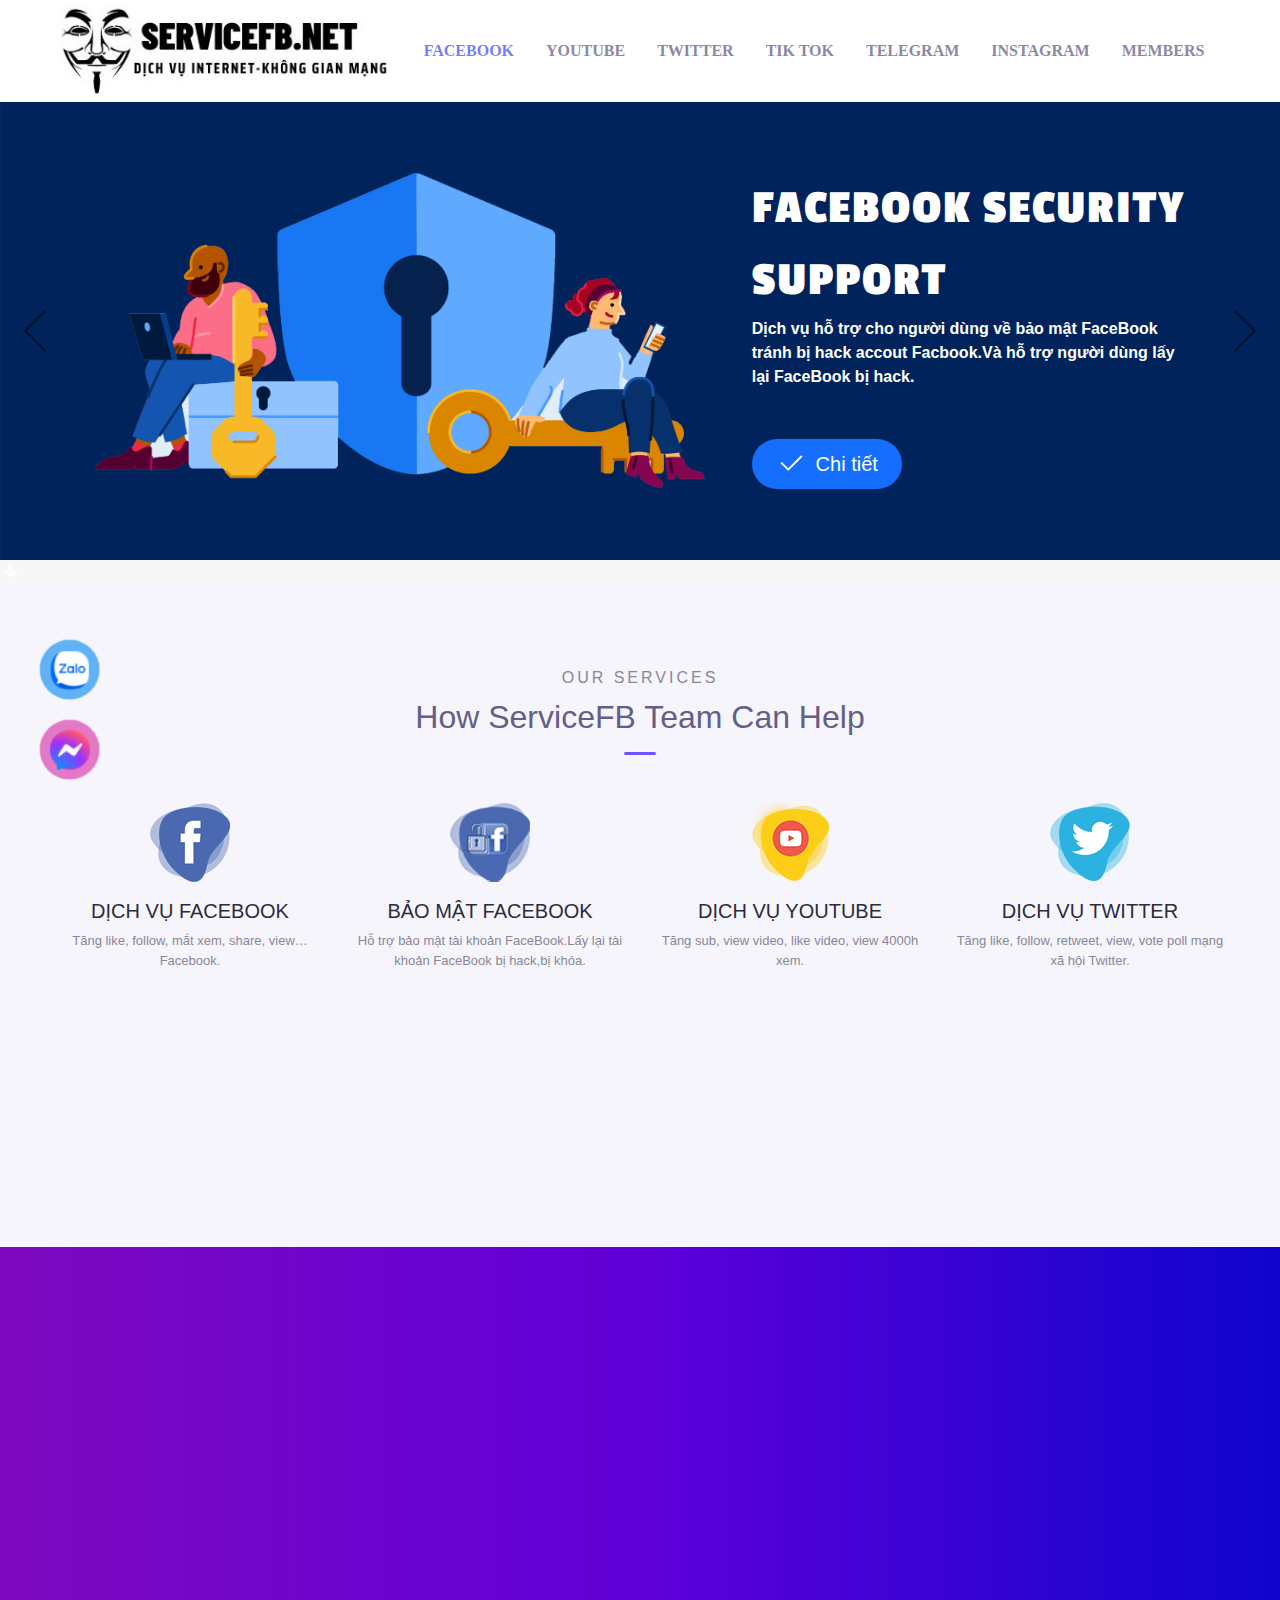
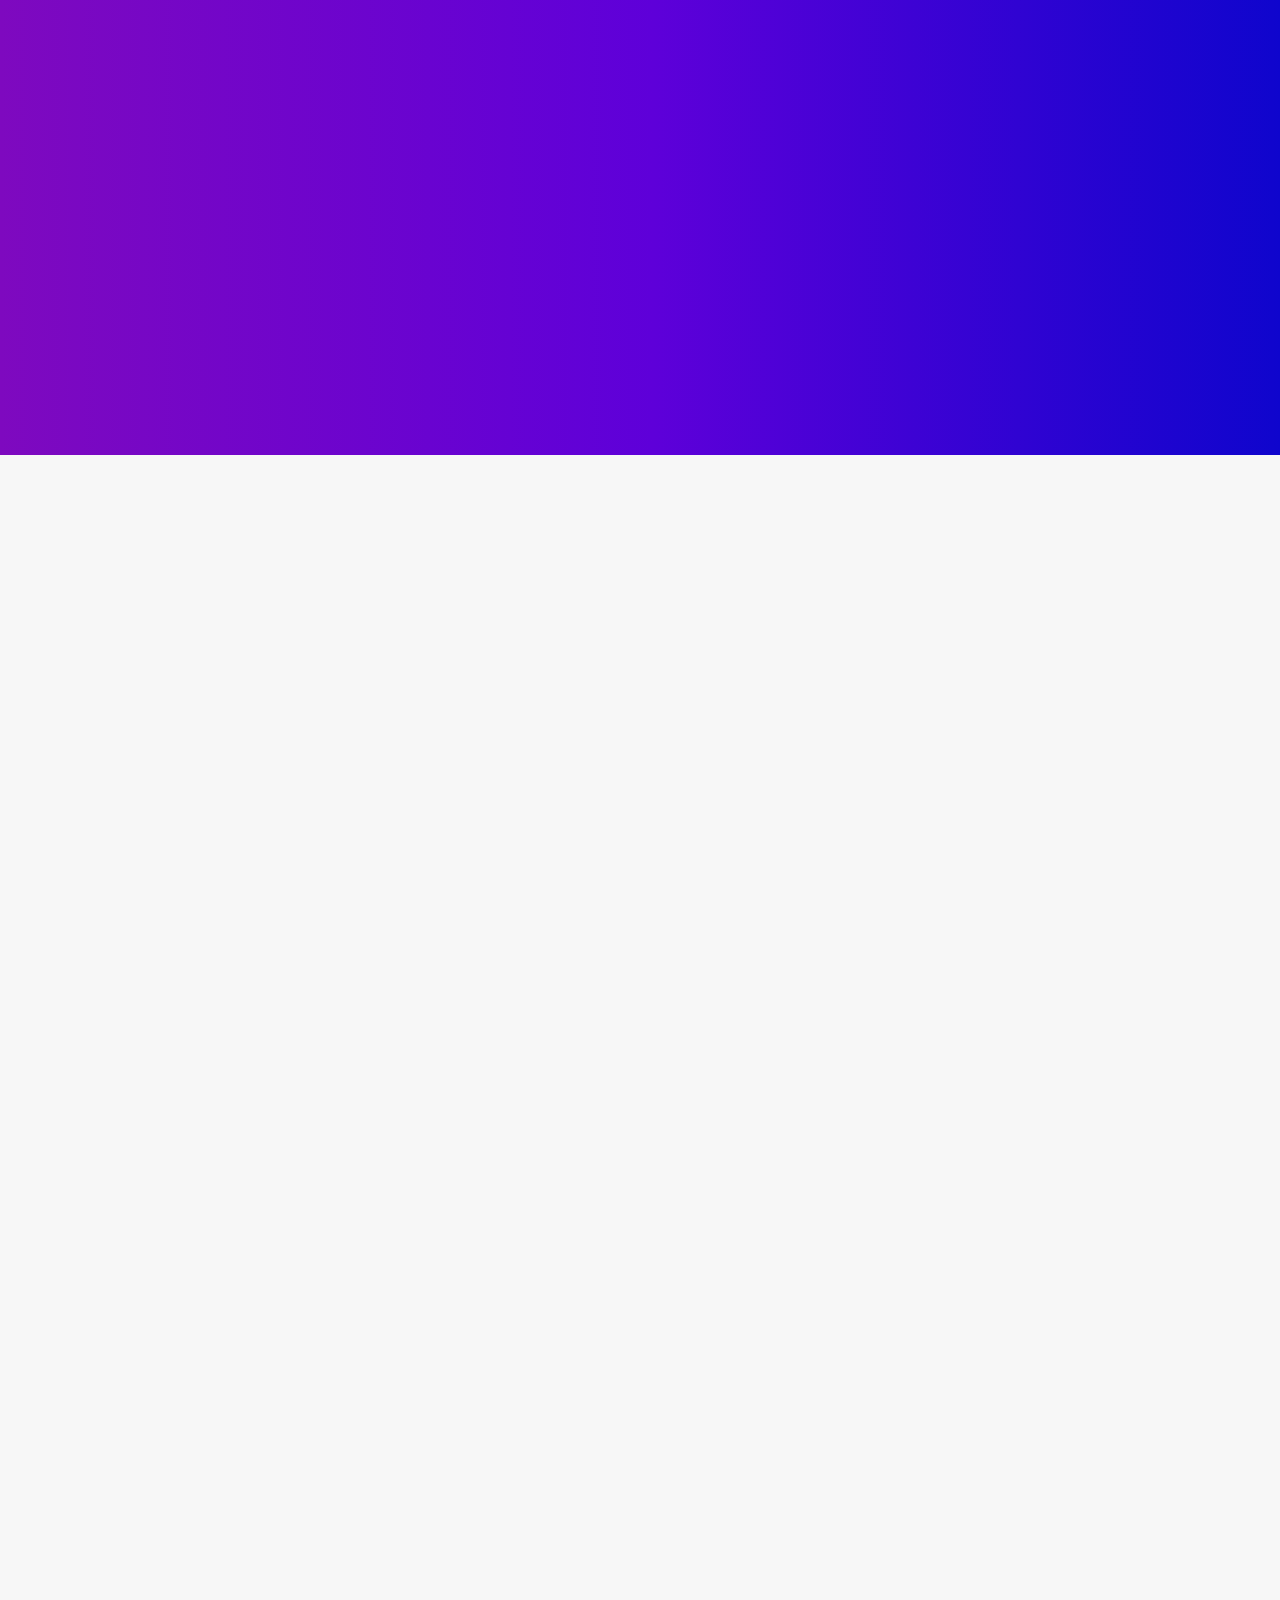
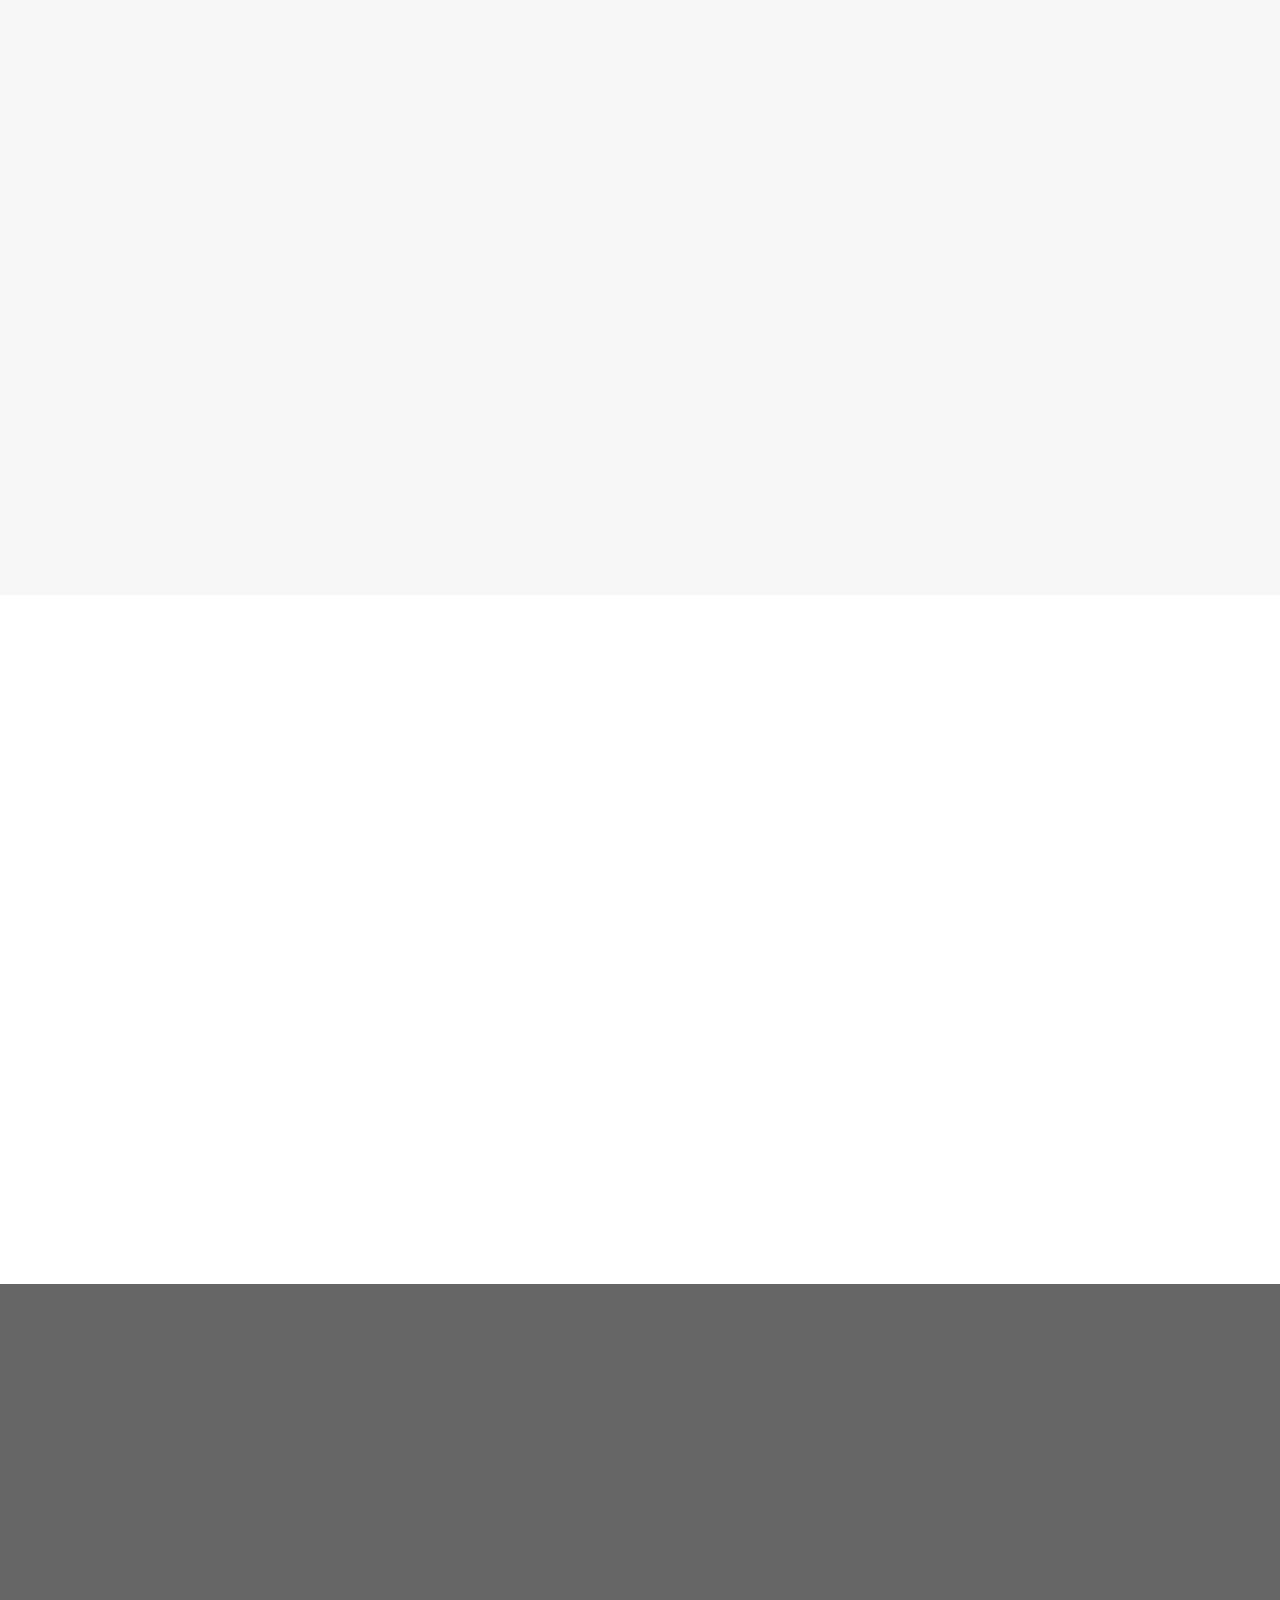
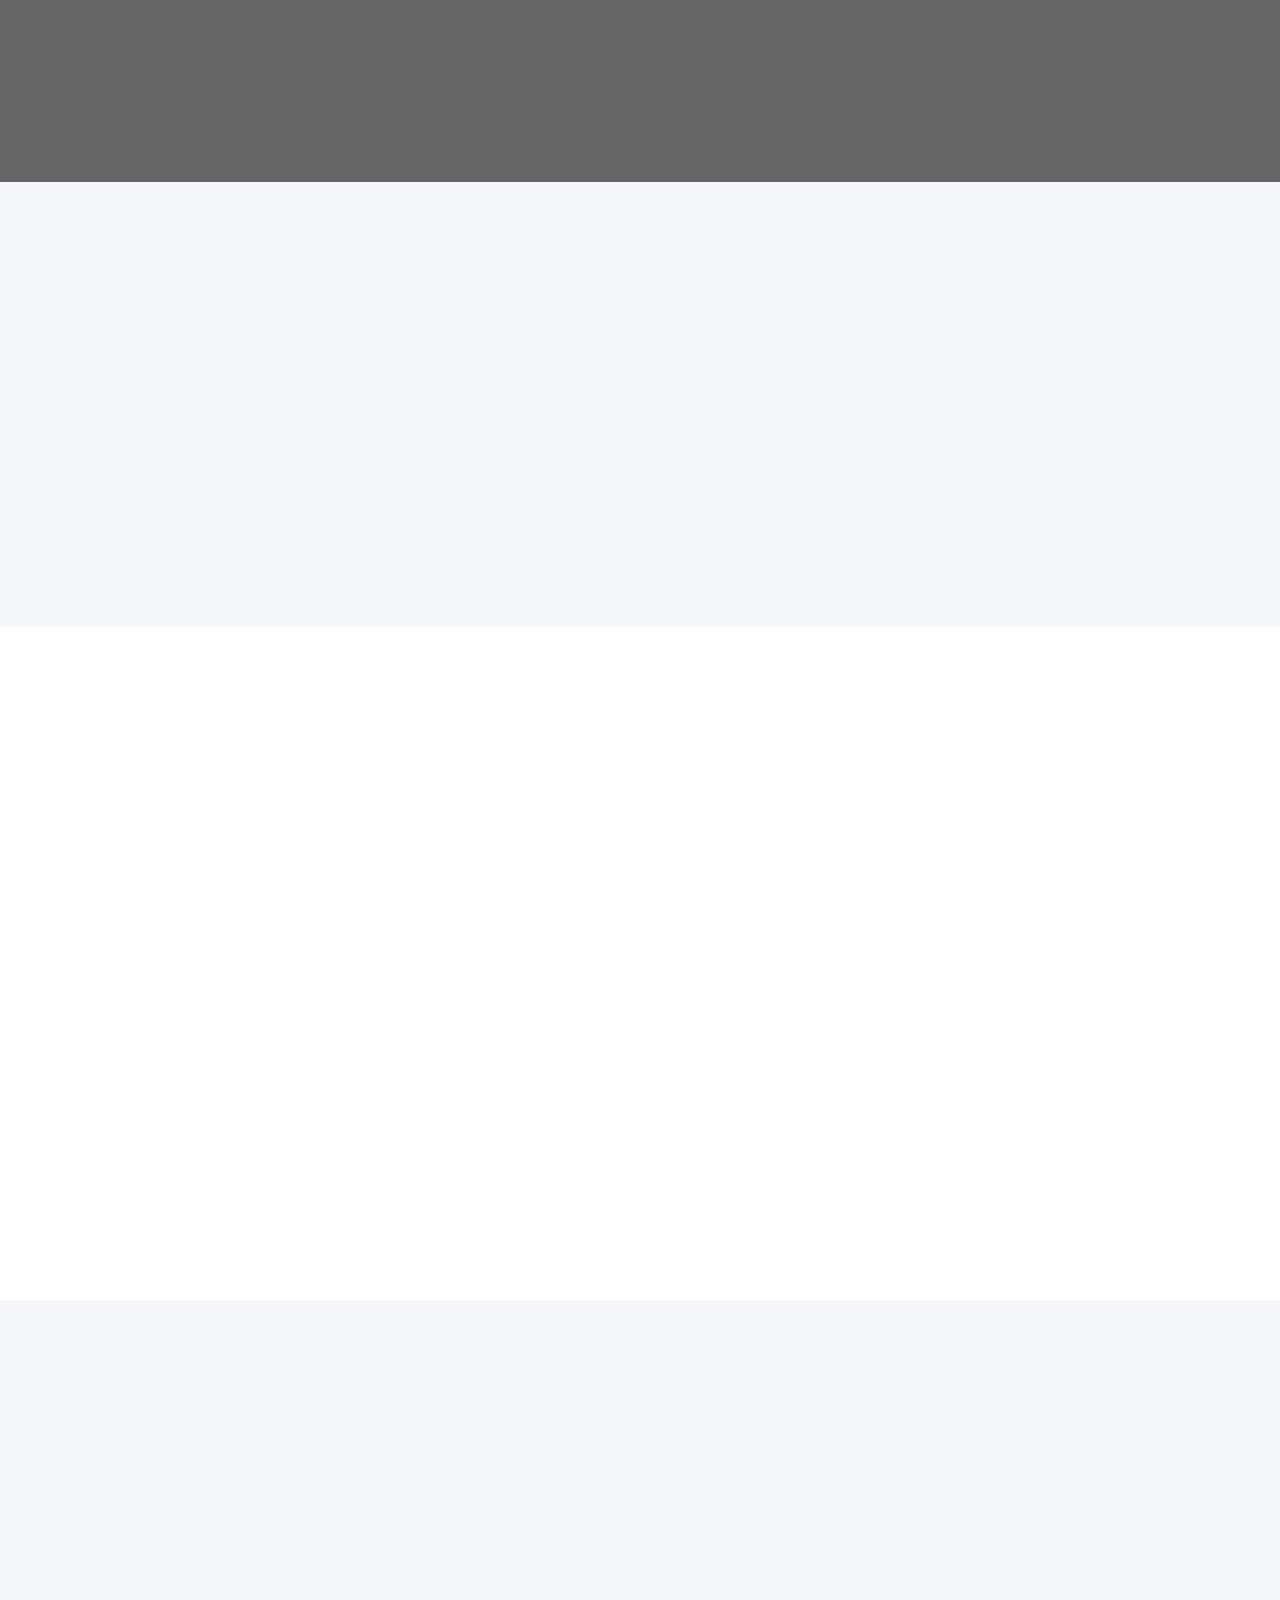
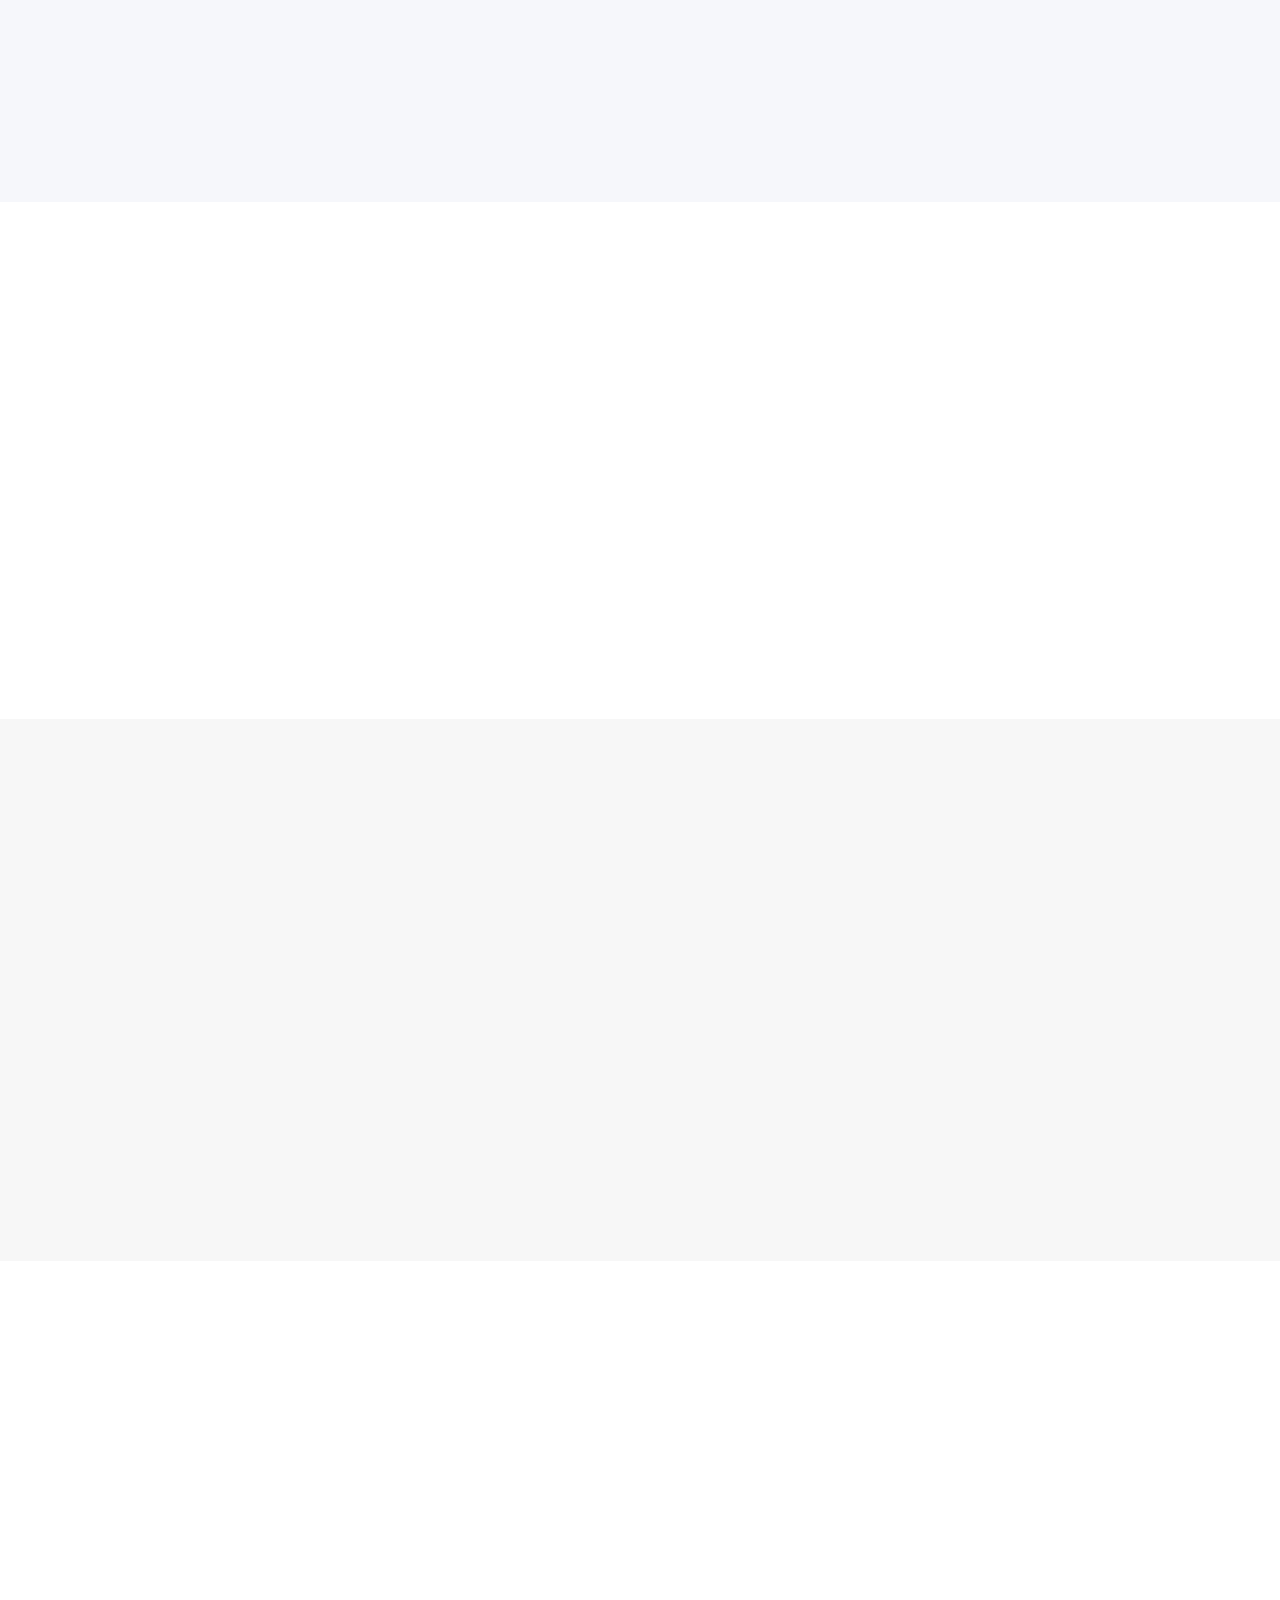
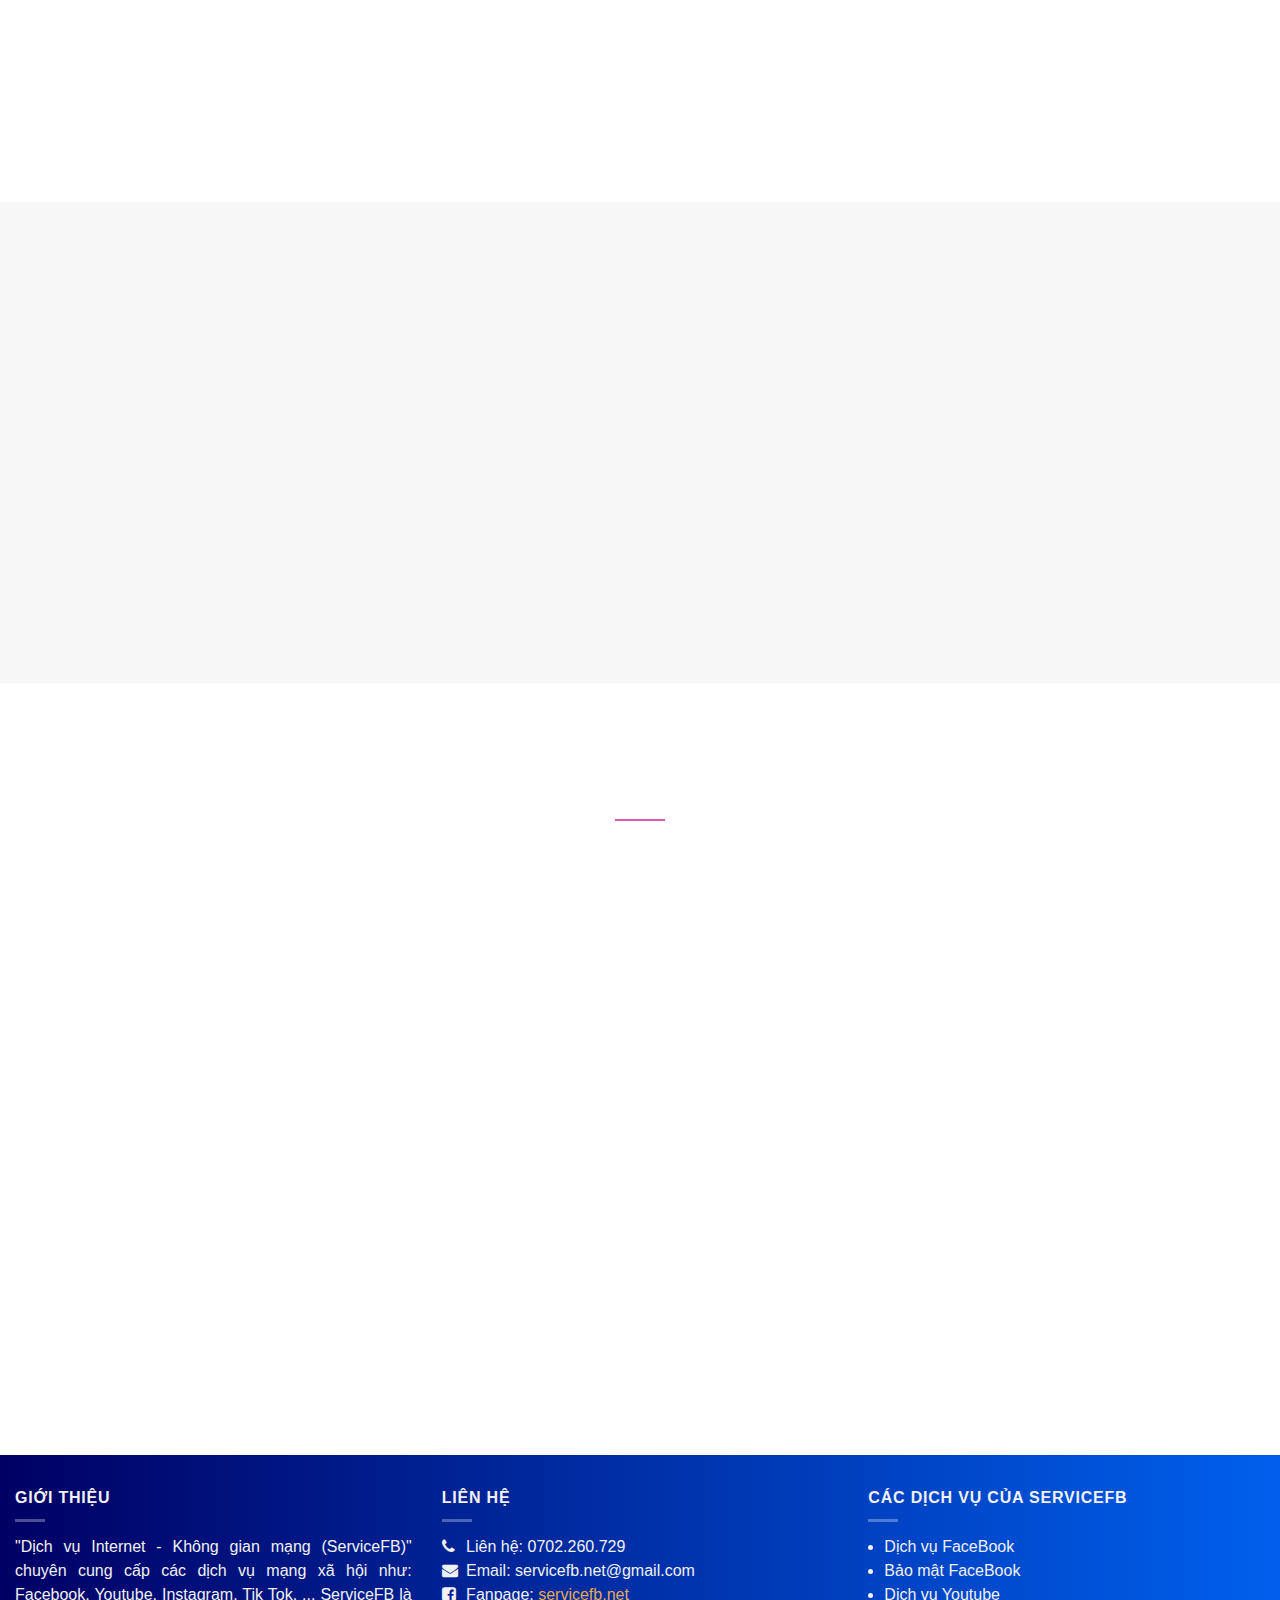
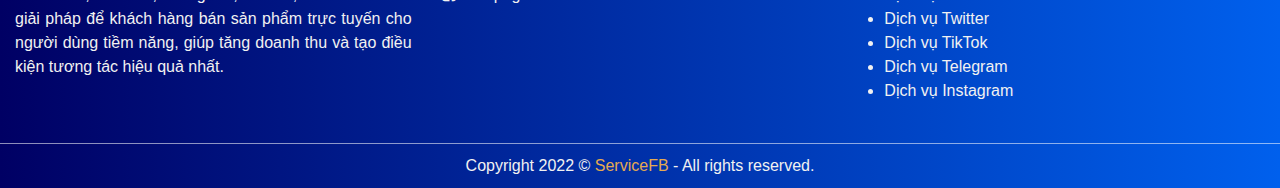
==== commit 5d06decd: "hieu update" ====
--- a/index.html
+++ b/index.html
@@ -327,8 +327,9 @@
                 </div>
               </div>
               <div class="icon-box-text last-reset">
-                <h4>HỆ THỐNG HIỆN ĐẠI</h4>
-                <p>ServiceFB sử dụng hệ thống nạp tiền, tạo và quản lý đơn hàng tự động 100% chỉ vài giây, sử dụng dễ dàng ngay cả trên điện thoại.</p>
+                <h4>CHẤT LƯỢNG - CHUYÊN NGHIỆP</h4>
+                <p>Đến với chúng tôi, bạn được làm việc với những người trẻ bằng sự <B>ĐAM MÊ - TẬN TÂM - CHUYÊN NGHIỆP</B>. 
+                  Chúng tôi luôn nỗ lực đi đầu trong lĩnh vực công nghệ, cập nhật liên tục công nghệ và thông tin mới nhất trong lĩnh vực.</p>
               </div>
             </div>
           </div>
@@ -369,8 +370,9 @@
                 </div>
               </div>
               <div class="icon-box-text last-reset">
-                <h4>BẢO MẬT THÔNG TIN</h4>
-                <p>Đảm bảo 100% tất cả dữ liệu và thông tin khách hàng được bảo mật ở mức độ nghiêm ngặt nhất.</p>
+                <h4>BẢO MẬT DỮ LIỆU, THÔNG TIN</h4>
+                <p>Bảo mật thông tin khách hàng đang sử dụng dịch vụ trên ServiceFB. <br>
+                   Mọi dữ liệu và thông tin khách hàng đều được chúng tôi bảo vệ ở mức độ nghiêm ngặt nhất.</p>
               </div>
             </div>
           </div>
@@ -420,8 +422,8 @@
                 </div>
               </div>
               <div class="icon-box-text last-reset">
-                <h4>TIẾT KIỆM CHI PHÍ</h4>
-                <p>Hệ thống sever dịch vụ đa dạng với giá cạnh tranh, giúp tiết kiệm chi phí tối đa cho khách hàng từ cá nhân cho tới doanh nghiệp.</p>
+                <h4>TỐI ƯU - TIẾT KIỆM CHI PHÍ</h4>
+                <p>Hệ thống máy chủ dịch vụ đa dạng từ nhiều mạng xã hội đang hot hiện nay là giải pháp để khách hàng bán sản phẩm trực tuyến cho người dùng tiềm năng, giúp tăng doanh thu và tạo điều kiện tương tác hiệu quả. Khách hàng từ cá nhân đến doanh nghiệp có thể tối ưu, tiết kiệm chi phí một cách tối đa.</p>
               </div>
             </div>
           </div>
@@ -462,8 +464,8 @@
                 </div>
               </div>
               <div class="icon-box-text last-reset">
-                <h4>HỖ TRỢ CHUYÊN SÂU</h4>
-                <p>Đội ngũ am hiểu về các mạng xã hội, dù sử dụng bất cứ dịch vụ nào tại ServiceFB cũng được hỗ trợ 24/7 kể cả ngày Lễ/Tết.</p>
+                <h4>ĐAM MÊ - TẬN TÂM</h4>
+                <p>Khởi đầu là Coder từ Team Freelancer với 3-4 năm kinh nghiệm. Chúng tôi là những người trẻ với niềm đam mê marketing và mong muốn biến đam mê của mình thành những dịch vụ “digital marketing” chất lượng cho khách hàng từ cá nhân đến doanh nghiệp.</p>
               </div>
             </div>
           </div>
@@ -2123,7 +2125,10 @@
             </div>
             <div class="body">
               <h5 class="text-secondary">-- Ngọc Hiếu --</h5>
-              <p>We help you define your SEO objective & develop a realistic strategy with you</p>
+              <p><b>Founder</b></p>
+              <P>- Have three years of experience in the programming industry. <br>
+                - Two years of experience in Team Freelancer.<br>
+                </P>
             </div>
           </div>
         </div>
@@ -2136,7 +2141,10 @@
             </div>
             <div class="body">
               <h5 class="text-secondary">-- Thành Luận --</h5>
-              <p>We help you define your SEO objective & develop a realistic strategy with you</p>
+              <p><b>Co-founder</b></p>
+              <P>- Have four years of experience in the programming industry. <br>
+                - Three years of experience in Team Freelancer.<br>
+                </P>
             </div>
           </div>
         </div>
@@ -2153,7 +2161,8 @@
         <div id="text-2" class="col pb-0 widget widget_text"><span class="widget-title">GIỚI THIỆU</span>
           <div class="is-divider small"></div>
           <div class="textwidget">
-            <p>ServiceFb là website chuyên cung cấp các dịch vụ mạng xã hội như: Facebook, Youtube, Google, Instagram, TikTok… Chúng tôi mang lại các giải pháp cho khách hàng kinh doanh mặt hàng online hướng tới người dùng tiềm năng, giúp tăng doanh số bán hàng và đẩy mạnh lượng người tương tác hiệu quả nhất.Chúng tôi sẵn sàng mang lại cho khách hàng với chi phí rẻ nhất so với trên thị trường hiện nay.</p>
+            <p>"Dịch vụ Internet - Không gian mạng (ServiceFB)" chuyên cung cấp các dịch vụ mạng xã hội như: Facebook, Youtube, Instagram, Tik Tok, ... 
+              ServiceFB là giải pháp để khách hàng bán sản phẩm trực tuyến cho người dùng tiềm năng, giúp tăng doanh thu và tạo điều kiện tương tác hiệu quả nhất.              </p>
           </div>
         </div>
         <div id="nav_menu-2" class="col pb-0 widget widget_nav_menu"><span class="widget-title">LIÊN HỆ</span>
@@ -2206,7 +2215,7 @@
       <div class="phone-vr">
         <div class="phone-vr-circle-fill"></div>
         <div class="phone-vr-img-circle">
-            <a target="_blank" href="https://zalo.me/0354838107"> 
+            <a target="_blank" href="https://zalo.me/0702260729"> 
              <img nitro-lazy-src="assets/img/contact/zalo_sharelogo.png" class=" lazyloaded" nitro-lazy-empty="" id="MzAyNjo5NA==-1" src="assets/img/contact/zalo_sharelogo.png">
             </a>
           </div>
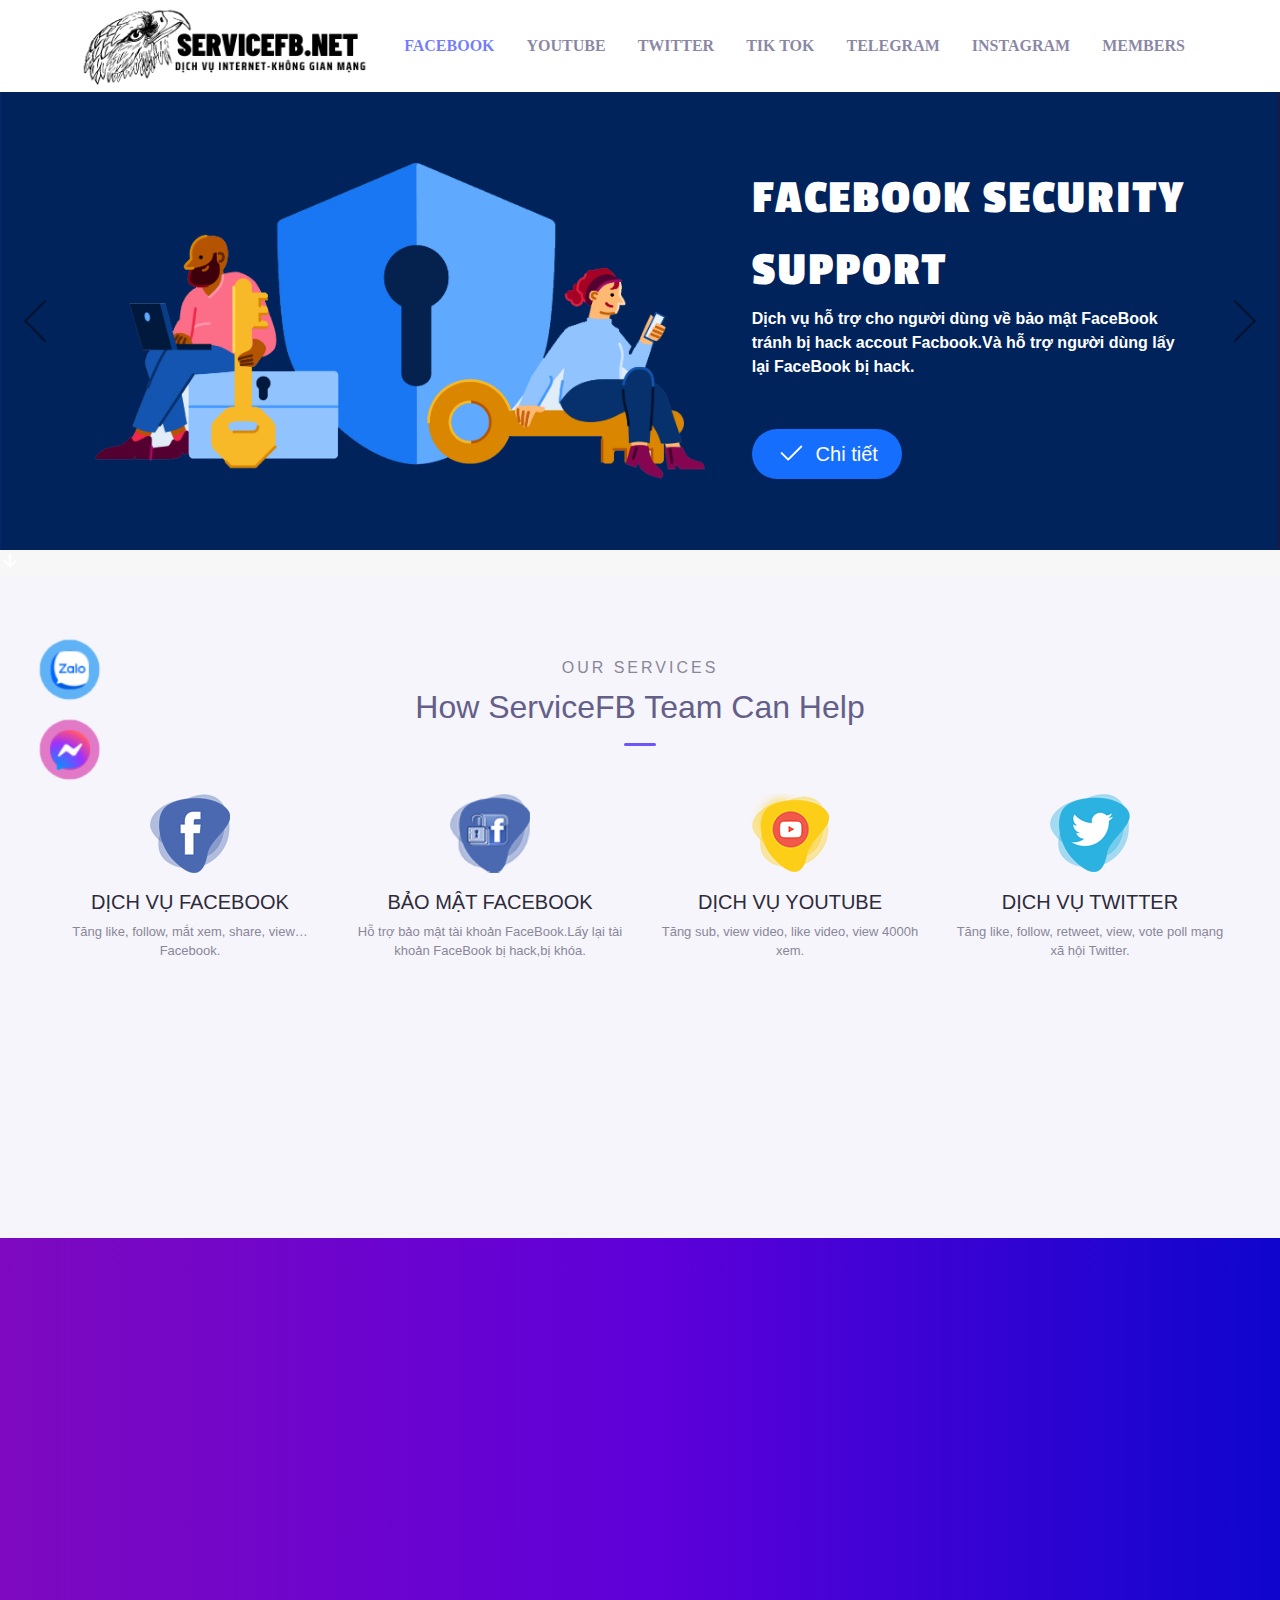
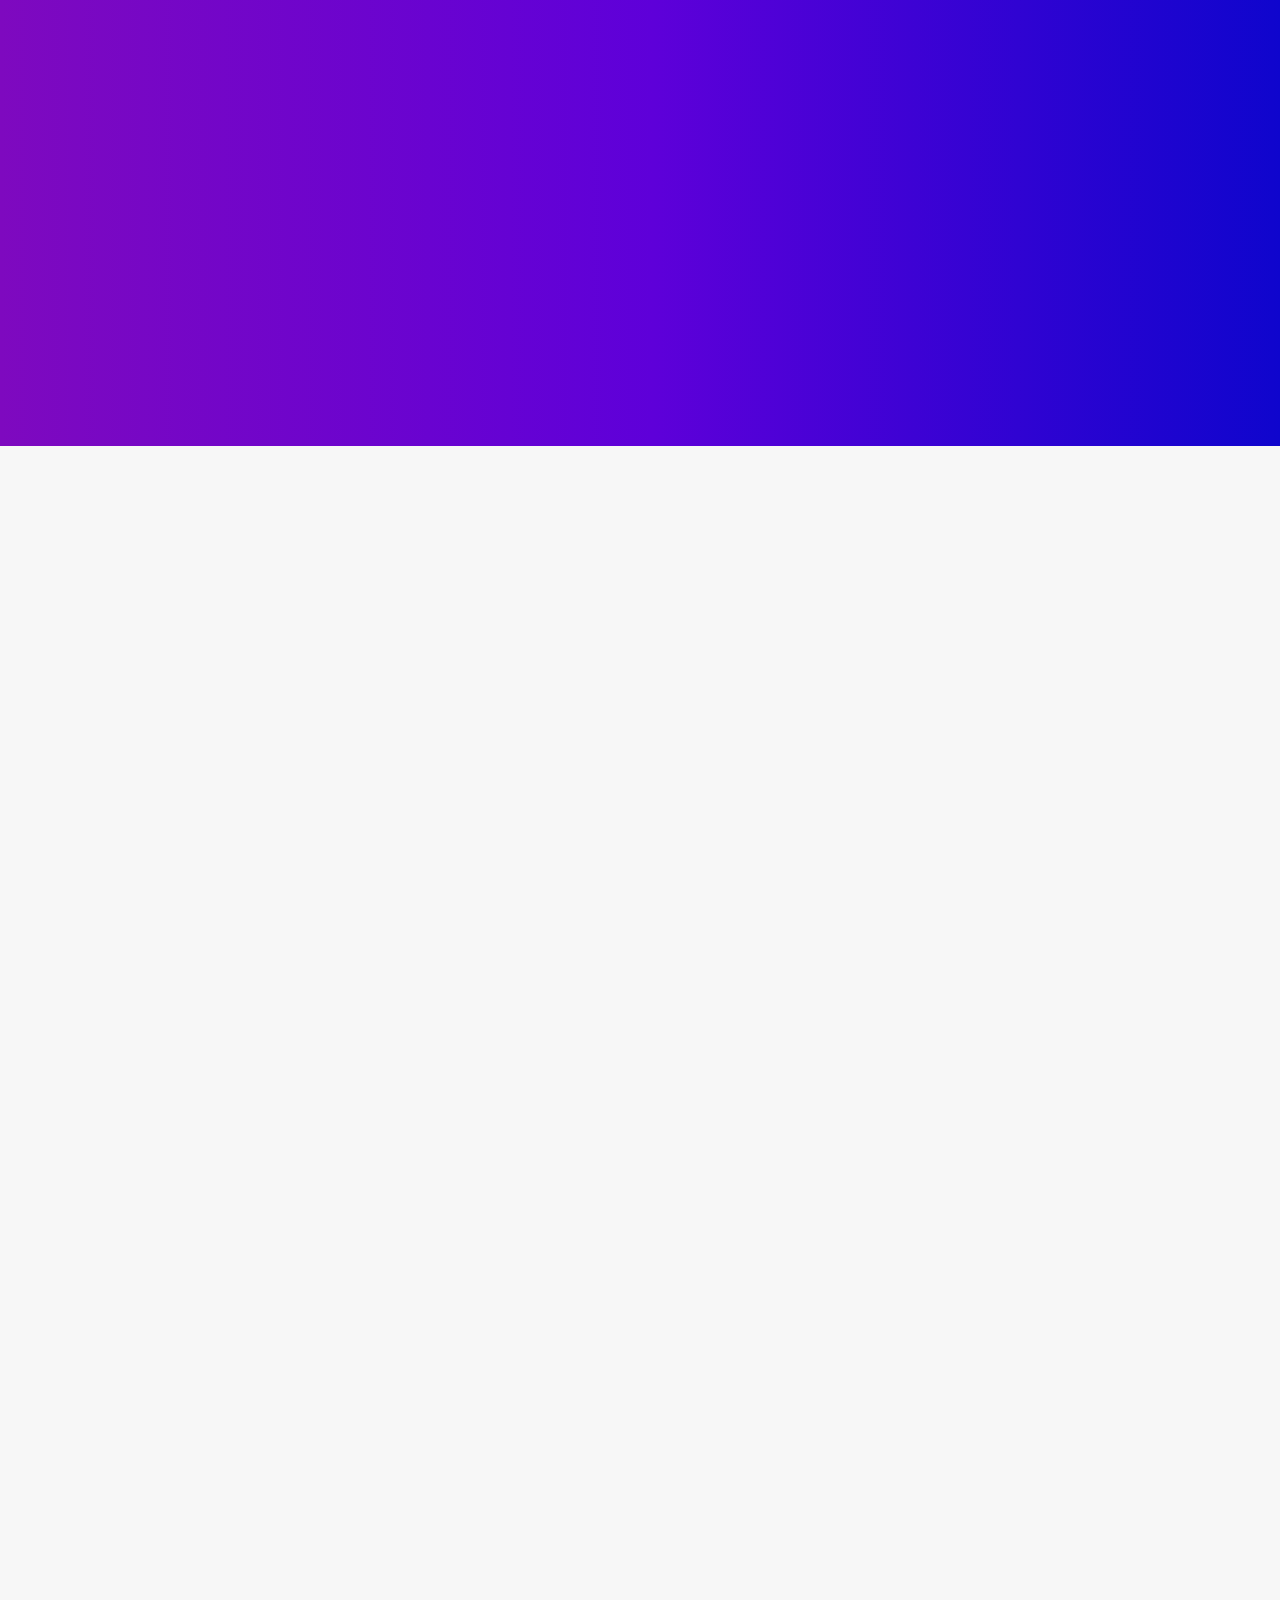
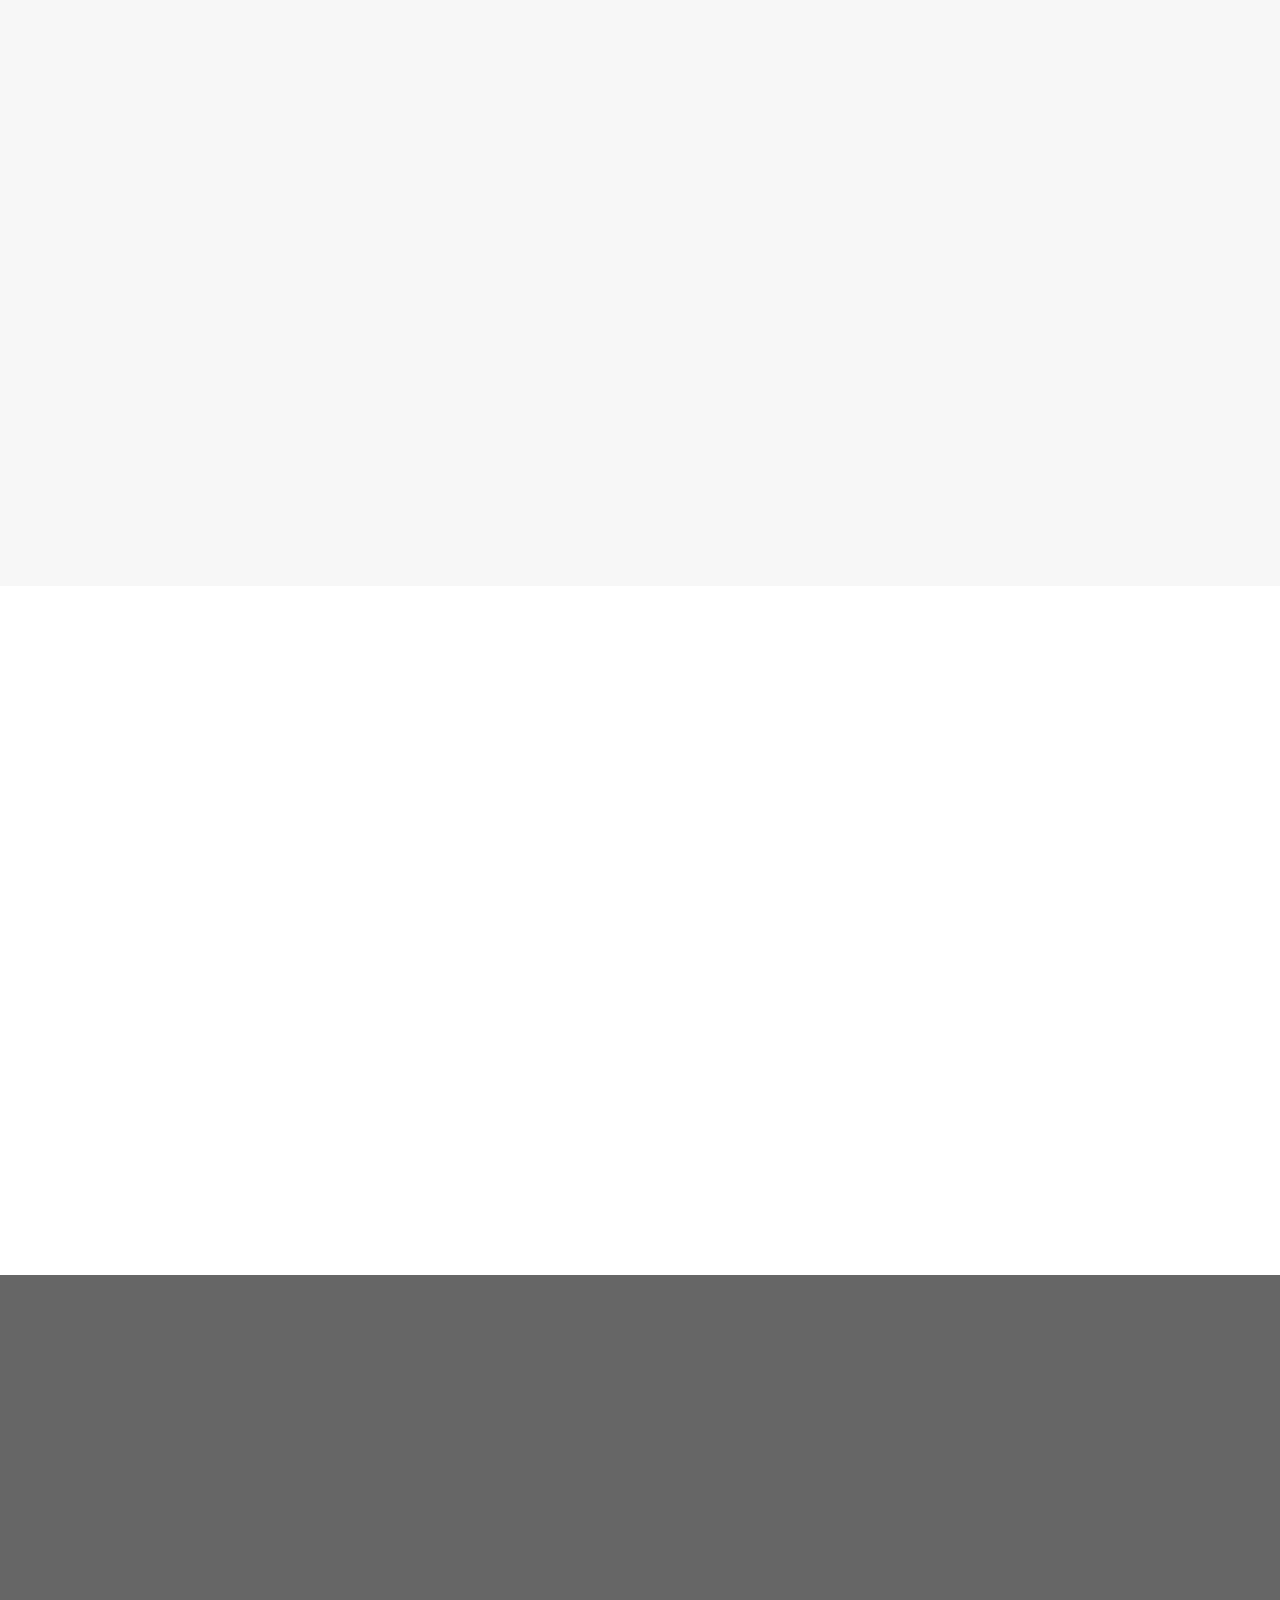
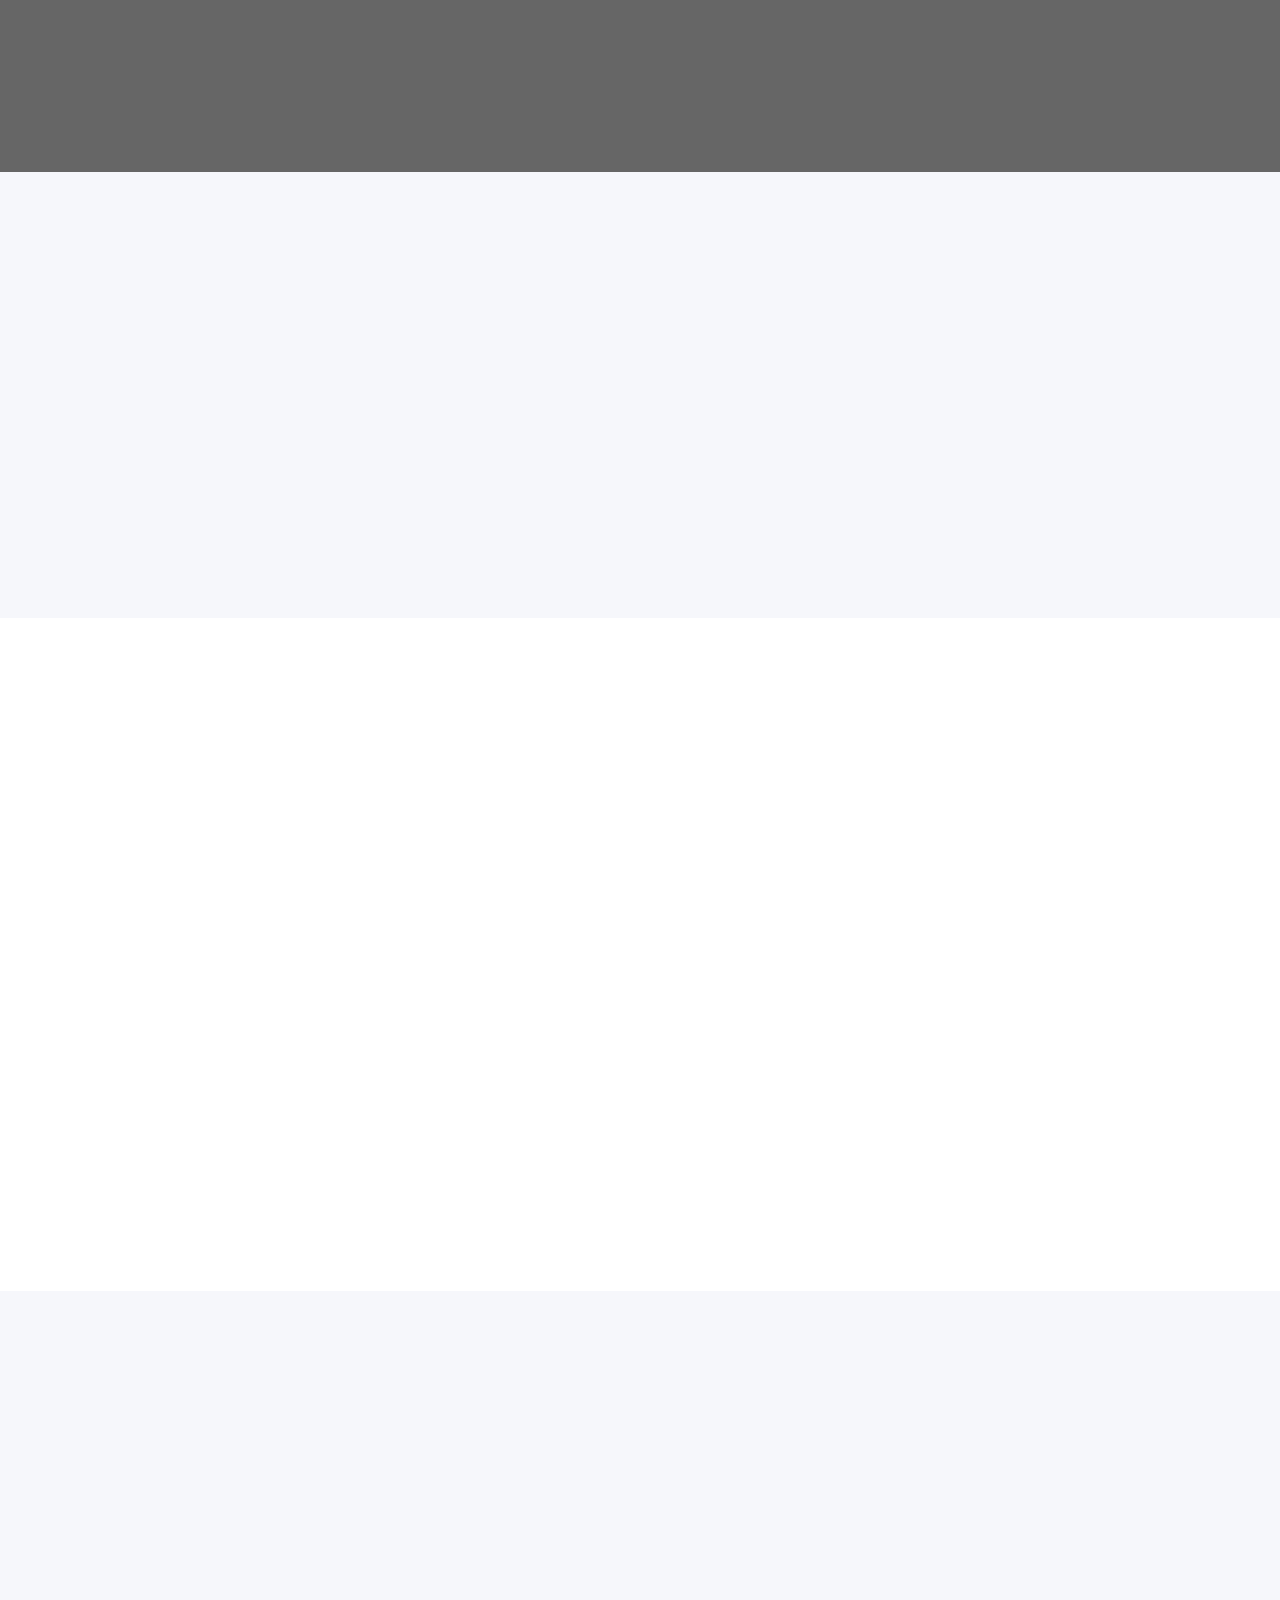
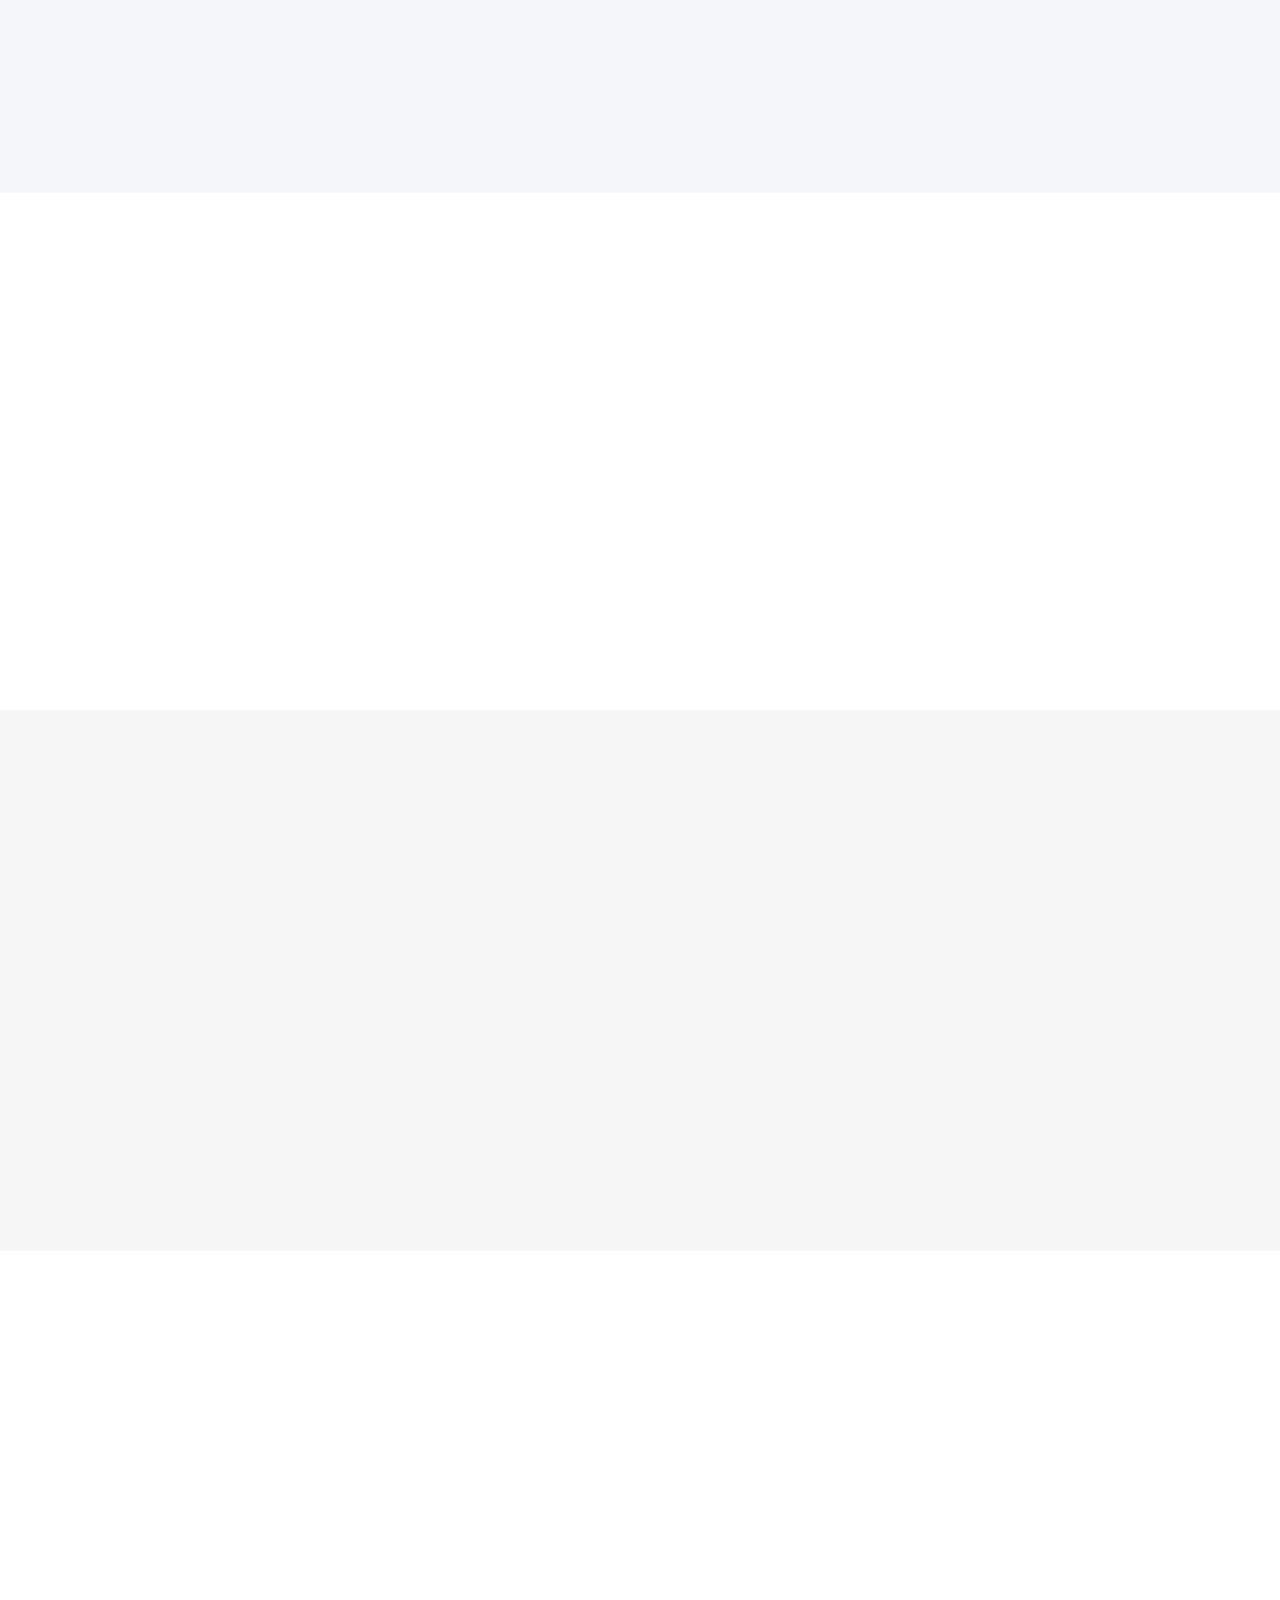
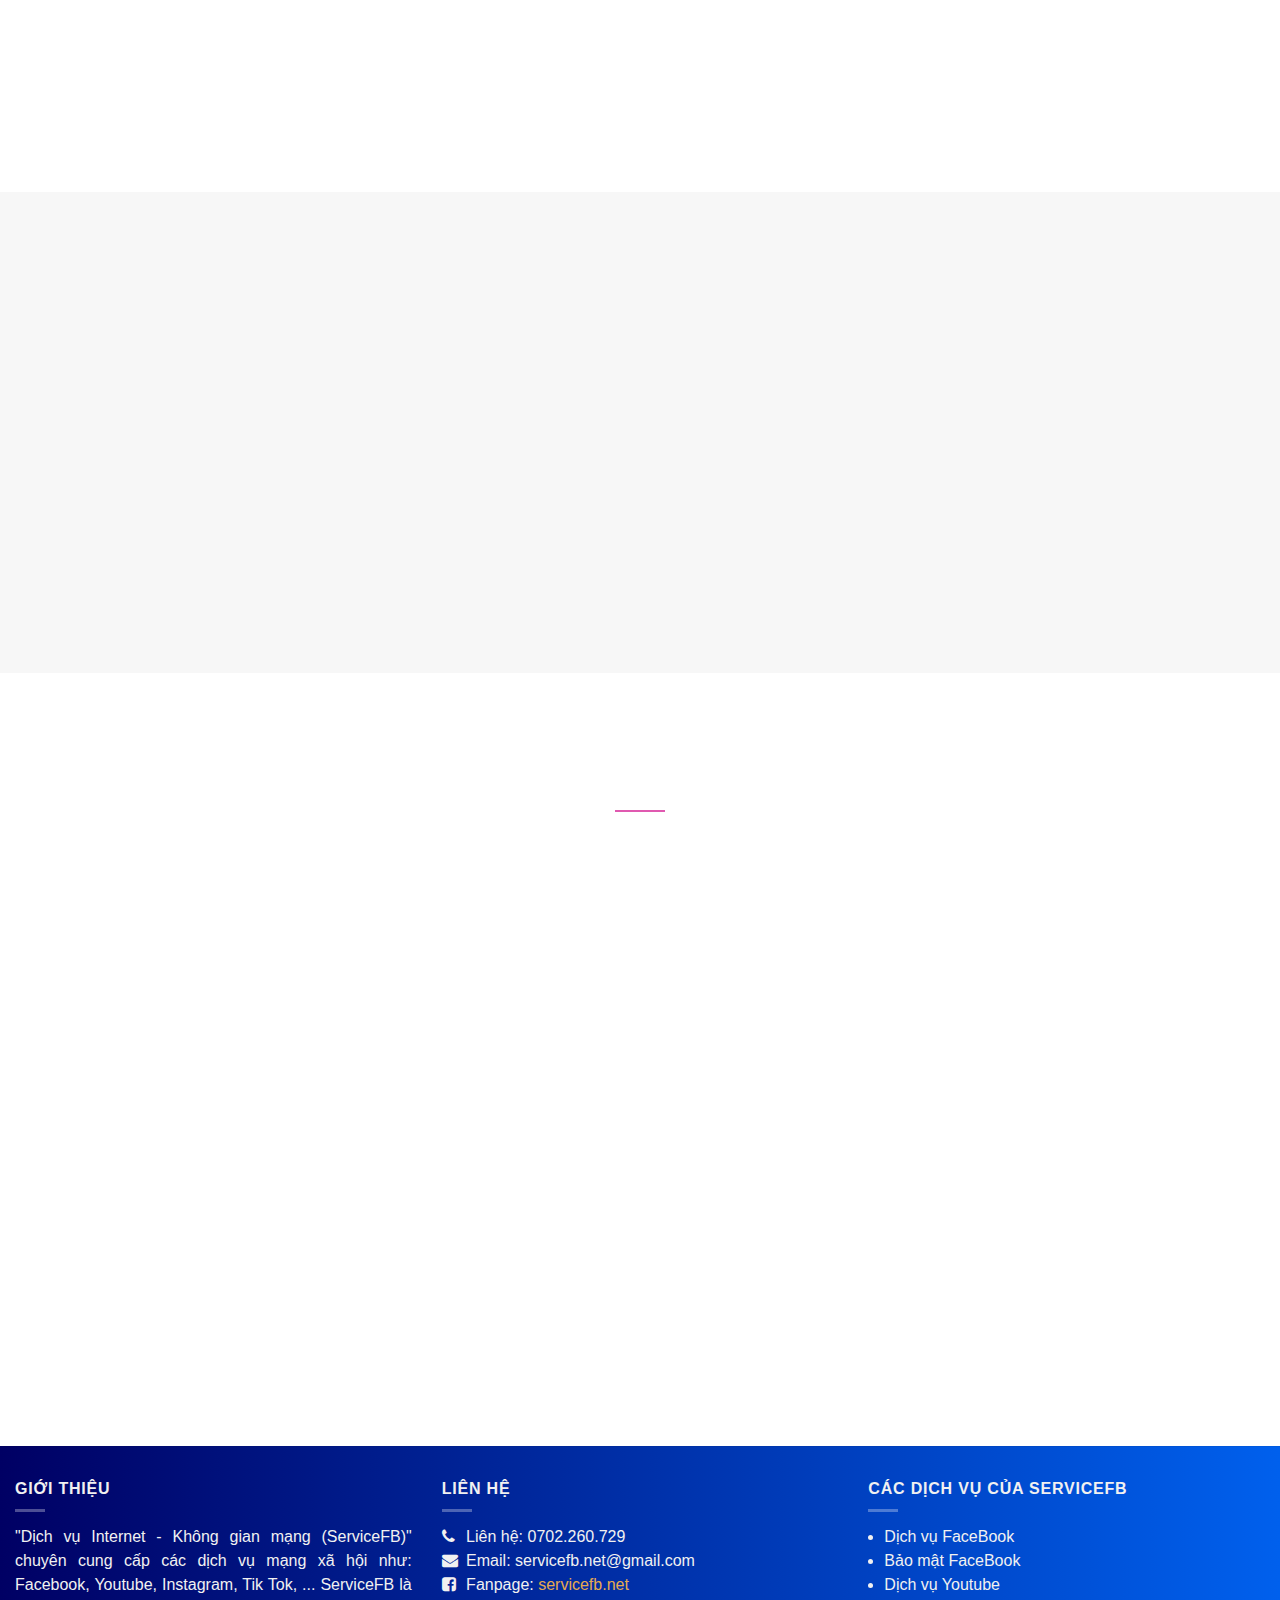
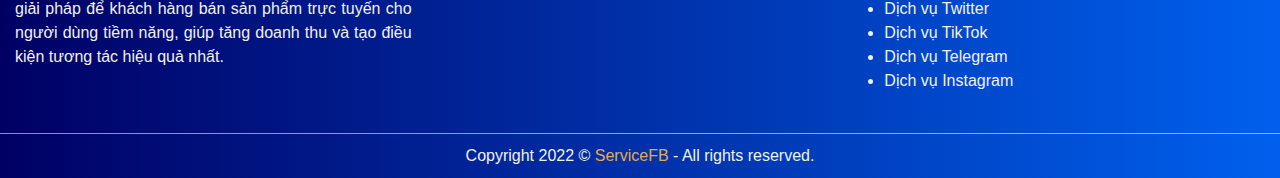
==== commit 71e915d3: "luan update" ====
--- a/index.html
+++ b/index.html
@@ -39,7 +39,7 @@
     <nav class="navbar navbar-expand-lg navbar-light bg-white sticky" data-offset="500">
       <div class="container">
         <a href="#" class="navbar-brand">
-          <img src="assets/img/logo.jpg" width="95%" alt="Logo" />
+          <img src="assets/img/logo.png" width="95%" alt="Logo" />
         </a>
 
         <button class="navbar-toggler" data-toggle="collapse" data-target="#navbarContent" aria-controls="navbarContent" aria-expanded="false" aria-label="Toggle navigation">
@@ -541,9 +541,9 @@
                 </div>
               </div>
               <div class="icon-box-text last-reset">
-                <h3><a href="https://vinafabo.com/mua-like-facebook/">MUA LIKE FACEBOOK</a></h3>
+                <h3><a href="javascript:void(0)">MUA LIKE FACEBOOK</a></h3>
                 <p>Mua like Facebook như: like fanpage, bài viết, comment, video, livestream.</p>
-                <p><a href="https://vinafabo.com/mua-like-facebook/"><strong>Tìm hiểu &gt;&gt;</strong></a></p>
+                <p><a href="javascript:void(0)"><strong>Tìm hiểu &gt;&gt;</strong></a></p>
               </div>
             </div>
           </div>
@@ -564,9 +564,9 @@
                 </div>
               </div>
               <div class="icon-box-text last-reset">
-                <h3><a href="https://vinafabo.com/mua-follow-facebook/">MUA FOLLOW FACEBOOK</a></h3>
+                <h3><a href="javascript:void(0)">MUA FOLLOW FACEBOOK</a></h3>
                 <p>Mua follow fanpage, mua follow Facebook cá nhân người dùng thật.</p>
-                <p><a href="https://vinafabo.com/mua-follow-facebook/"><strong>Tìm hiểu &gt;&gt;</strong></a></p>
+                <p><a href="javascript:void(0)"><strong>Tìm hiểu &gt;&gt;</strong></a></p>
               </div>
             </div>
           </div>
@@ -617,9 +617,9 @@
                 </div>
               </div>
               <div class="icon-box-text last-reset">
-                <h3><a href="https://vinafabo.com/mua-mat-livestream/">MUA MẮT LIVESTREAM</a></h3>
+                <h3><a href="javascript:void(0)">MUA MẮT LIVESTREAM</a></h3>
                 <p>Tăng mắt xem Livestream Facebook hỗ trợ bán hàng hiệu quả.</p>
-                <p><a href="https://vinafabo.com/mua-mat-livestream/"><strong>Tìm hiểu &gt;&gt;</strong></a></p>
+                <p><a href="javascript:void(0)"><strong>Tìm hiểu &gt;&gt;</strong></a></p>
               </div>
             </div>
           </div>
@@ -669,9 +669,9 @@
                 </div>
               </div>
               <div class="icon-box-text last-reset">
-                <h3><a href="https://vinafabo.com/mua-view-facebook/">MUA VIEW FACEBOOK</a></h3>
+                <h3><a href="javascript:void(0)">MUA VIEW FACEBOOK</a></h3>
                 <p>Tăng lượt xem cho video, story Facebook giúp đề xuất.</p>
-                <p><a href="https://vinafabo.com/mua-view-facebook/"><strong>Tìm hiểu &gt;&gt;</strong></a></p>
+                <p><a href="javascript:void(0)"><strong>Tìm hiểu &gt;&gt;</strong></a></p>
               </div>
             </div>
           </div>
@@ -726,9 +726,9 @@
                 </div>
               </div>
               <div class="icon-box-text last-reset">
-                <h3><a href="https://vinafabo.com/vip-like/">VIP LIKE</a></h3>
+                <h3><a href="javascript:void(0)">VIP LIKE</a></h3>
                 <p>Tự động tăng like bài viết, ảnh, video cho trang cá nhân, fanpage.</p>
-                <p><a href="https://vinafabo.com/vip-like/"><strong>Tìm hiểu &gt;&gt;</strong></a></p>
+                <p><a href="javascript:void(0)"><strong>Tìm hiểu &gt;&gt;</strong></a></p>
               </div>
             </div>
           </div>
@@ -781,9 +781,9 @@
                 </div>
               </div>
               <div class="icon-box-text last-reset">
-                <h3><a href="https://vinafabo.com/mua-comment-facebook/">MUA COMMENT FACEBOOK</a></h3>
+                <h3><a href="javascript:void(0)">MUA COMMENT FACEBOOK</a></h3>
                 <p>Dịch vụ tăng comment seeding cho livestream, bài quảng cáo Facebook.</p>
-                <p><a href="https://vinafabo.com/mua-comment-facebook/"><strong>Tìm hiểu &gt;&gt;</strong></a></p>
+                <p><a href="javascript:void(0)"><strong>Tìm hiểu &gt;&gt;</strong></a></p>
               </div>
             </div>
           </div>
@@ -824,9 +824,9 @@
                 </div>
               </div>
               <div class="icon-box-text last-reset">
-                <h3><a href="https://vinafabo.com/mua-like-facebook/comment/">MUA LIKE COMMENT</a></h3>
+                <h3><a href="javascript:void(0)">MUA LIKE COMMENT</a></h3>
                 <p>Tăng like cho bình luận Facebook giúp đẩy bình luận lên top 1.</p>
-                <p><a href="https://vinafabo.com/mua-like-facebook/comment/"><strong>Tìm hiểu &gt;&gt;</strong></a></p>
+                <p><a href="javascript:void(0)"><strong>Tìm hiểu &gt;&gt;</strong></a></p>
               </div>
             </div>
           </div>
@@ -857,9 +857,9 @@
                 </div>
               </div>
               <div class="icon-box-text last-reset">
-                <h3><a href="https://vinafabo.com/mua-share-facebook/">MUA SHARE FACEBOOK</a></h3>
+                <h3><a href="javascript:void(0)">MUA SHARE FACEBOOK</a></h3>
                 <p>Tăng lượt share (chia sẻ) Facebook giúp tăng tiếp cận, thắng giải cuộc thi.</p>
-                <p><a href="https://vinafabo.com/mua-share-facebook/"><strong>Tìm hiểu &gt;&gt;</strong></a></p>
+                <p><a href="javascript:void(0)"><strong>Tìm hiểu &gt;&gt;</strong></a></p>
               </div>
             </div>
           </div>
@@ -901,9 +901,9 @@
                 </div>
               </div>
               <div class="icon-box-text last-reset">
-                <h3><a href="https://vinafabo.com/mua-thanh-vien-group/">MUA THÀNH VIÊN GROUP</a></h3>
+                <h3><a href="javascript:void(0)">MUA THÀNH VIÊN GROUP</a></h3>
                 <p>Tăng thành viên cho group/nhóm công khai, riêng tư trên Facebook.</p>
-                <p><a href="https://vinafabo.com/mua-thanh-vien-group/"><strong>Tìm hiểu &gt;&gt;</strong></a></p>
+                <p><a href="javascript:void(0)"><strong>Tìm hiểu &gt;&gt;</strong></a></p>
               </div>
             </div>
           </div>
@@ -925,9 +925,9 @@
                 </div>
               </div>
               <div class="icon-box-text last-reset">
-                <h3><a href="https://vinafabo.com/mua-ban-fanpage/">MUA FANPAGE FACEBOOK</a></h3>
+                <h3><a href="javascript:void(0)">MUA FANPAGE FACEBOOK</a></h3>
                 <p>Mua fanpage Facebook có sẵn lượt like giá rẻ, like Việt Nam có tương tác.</p>
-                <p><a href="https://vinafabo.com/mua-ban-fanpage/"><strong>Tìm hiểu &gt;&gt;</strong></a></p>
+                <p><a href="javascript:void(0)"><strong>Tìm hiểu &gt;&gt;</strong></a></p>
               </div>
             </div>
           </div>
@@ -959,9 +959,9 @@
                 </div>
               </div>
               <div class="icon-box-text last-reset">
-                <h3><a href="https://vinafabo.com/dich-vu-mo-khoa-facebook/">MỞ KHÓA FACEBOOK</a></h3>
+                <h3><a href="javascript:void(0)">MỞ KHÓA FACEBOOK</a></h3>
                 <p>Dịch vụ mở khóa Facebook bị khóa FAQ, mạo danh, 959 và nhiều lỗi khác.</p>
-                <p><a href="https://vinafabo.com/dich-vu-mo-khoa-facebook/"><strong>Tìm hiểu &gt;&gt;</strong></a></p>
+                <p><a href="javascript:void(0)"><strong>Tìm hiểu &gt;&gt;</strong></a></p>
               </div>
             </div>
           </div>
@@ -994,9 +994,9 @@
                 </div>
               </div>
               <div class="icon-box-text last-reset">
-                <h3><a href="https://vinafabo.com/dich-vu-lay-lai-tai-khoan-facebook/">LẤY LẠI FACEBOOK</a></h3>
+                <h3><a href="javascript:void(0)">LẤY LẠI FACEBOOK</a></h3>
                 <p>Lấy lại tài khoản Facebook bị hack đổi email, số điện thoại.</p>
-                <p><a href="https://vinafabo.com/dich-vu-lay-lai-tai-khoan-facebook/"><strong>Tìm hiểu &gt;&gt;</strong></a></p>
+                <p><a href="javascript:void(0)"><strong>Tìm hiểu &gt;&gt;</strong></a></p>
               </div>
             </div>
           </div>
@@ -1036,9 +1036,9 @@
                 </div>
               </div>
               <div class="icon-box-text last-reset">
-                <h3><a href="https://vinafabo.com/dich-vu-pha-trinh-tao-ma/">PHÁ TRÌNH TẠO MÃ</a></h3>
+                <h3><a href="javascript:void(0)">PHÁ TRÌNH TẠO MÃ</a></h3>
                 <p>Phá trình tạo mã (xác thực 2 yếu tố) khi mất ứng dụng hoặc bị hacker cài.</p>
-                <p><a href="https://vinafabo.com/dich-vu-pha-trinh-tao-ma/"><strong>Tìm hiểu &gt;&gt;</strong></a></p>
+                <p><a href="javascript:void(0)"><strong>Tìm hiểu &gt;&gt;</strong></a></p>
               </div>
             </div>
           </div>
@@ -1073,9 +1073,9 @@
                 </div>
               </div>
               <div class="icon-box-text last-reset">
-                <h3><a href="https://vinafabo.com/dich-vu-tich-xanh-facebook/">TÍCH XANH FACEBOOK</a></h3>
+                <h3><a href="javascript:void(0)">TÍCH XANH FACEBOOK</a></h3>
                 <p>Dịch vụ làm dấu tích xanh Facebook cá nhân, fanpage có bảo hành.</p>
-                <p><a href="https://vinafabo.com/dich-vu-tich-xanh-facebook/"><strong>Tìm hiểu &gt;&gt;</strong></a></p>
+                <p><a href="javascript:void(0)"><strong>Tìm hiểu &gt;&gt;</strong></a></p>
               </div>
             </div>
           </div>
@@ -1114,7 +1114,7 @@
             <div class="box has-hover   has-hover box-shadow-4 box-text-bottom">
               <div class="box-image">
                 <div class="image-zoom image-cover" style="padding-top:100%;">
-                  <img width="750" height="750" src="https://vinafabo.com/wp-content/uploads/2018/09/tai-khoan-facebook-bi-hack-email.png" class="attachment-original size-original" alt="" loading="lazy"> </div>
+                  <img width="750" height="750" src="assets/img/facebook/facebook-hack-8.webp" class="attachment-original size-original" alt="" loading="lazy"> </div>
               </div>
               <div class="box-text text-center">
                 <div class="box-text-inner">
@@ -1130,7 +1130,7 @@
             <div class="box has-hover   has-hover box-shadow-4 box-text-bottom">
               <div class="box-image">
                 <div class="image-zoom image-cover" style="padding-top:100%;">
-                  <img width="750" height="750" src="https://vinafabo.com/wp-content/uploads/2018/09/tai-khoan-facebook-bi-hack-doi-email.png" class="attachment-original size-original" alt="Tài khoản Facebook bị hack đổi email" loading="lazy"> </div>
+                  <img width="750" height="750" src="assets/img/facebook/tai-khoan-facebook-bi-hack-doi-email.png" class="attachment-original size-original" alt="Tài khoản Facebook bị hack đổi email" loading="lazy"> </div>
               </div>
               <div class="box-text text-center">
                 <div class="box-text-inner">
@@ -1146,7 +1146,7 @@
             <div class="box has-hover   has-hover box-shadow-4 box-text-bottom">
               <div class="box-image">
                 <div class="image-zoom image-cover" style="padding-top:100%;">
-                  <img width="750" height="750" src="https://vinafabo.com/wp-content/uploads/2018/09/tai-khoan-facebook-bi-hack-doi-so-dein-thoai.png" class="attachment-original size-original" alt="Tài khoản Facebook bị hack xóa số điện thoại" loading="lazy"> </div>
+                  <img width="750" height="750" src="assets/img/facebook/tai-khoan-facebook-bi-hack-doi-so-dein-thoai.png" class="attachment-original size-original" alt="Tài khoản Facebook bị hack xóa số điện thoại" loading="lazy"> </div>
               </div>
               <div class="box-text text-center">
                 <div class="box-text-inner">
@@ -1492,9 +1492,9 @@
                 </div>
               </div>
               <div class="icon-box-text last-reset">
-                <h3><a class="clr01" href="https://vinafabo.com/mua-sub-youtube/">MUA SUB YOUTUBE</a></h3>
+                <h3><a class="clr01" href="javascript:void(0)">MUA SUB YOUTUBE</a></h3>
                 <p>Tăng sub/người đăng ký cho kênh Youtube đủ điều kiện bật kiếm tiền.</p>
-                <p><a href="https://vinafabo.com/mua-sub-youtube/"><strong>Tìm hiểu &gt;&gt;</strong></a></p>
+                <p><a href="javascript:void(0)"><strong>Tìm hiểu &gt;&gt;</strong></a></p>
               </div>
             </div>
           </div>
@@ -1516,9 +1516,9 @@
                 </div>
               </div>
               <div class="icon-box-text last-reset">
-                <h3><a class="clr01" href="https://vinafabo.com/mua-like-youtube/">MUA LIKE YOUTUBE</a></h3>
+                <h3><a class="clr01" href="javascript:void(0)">MUA LIKE YOUTUBE</a></h3>
                 <p>Tăng like cho video Youtube nâng cao độ trust cho video.</p>
-                <p><a href="https://vinafabo.com/mua-like-youtube/"><strong>Tìm hiểu &gt;&gt;</strong></a></p>
+                <p><a href="javascript:void(0)"><strong>Tìm hiểu &gt;&gt;</strong></a></p>
               </div>
             </div>
           </div>
@@ -1540,9 +1540,9 @@
                 </div>
               </div>
               <div class="icon-box-text last-reset">
-                <h3><a class="clr01" href="https://vinafabo.com/mua-view-youtube/">MUA VIEW YOUTUBE</a></h3>
+                <h3><a class="clr01" href="javascript:void(0)">MUA VIEW YOUTUBE</a></h3>
                 <p>Tăng view cho video Youtube giúp đề xuất, đủ điều kiện bật kiếm tiền.</p>
-                <p><a href="https://vinafabo.com/mua-view-youtube/"><strong>Tìm hiểu &gt;&gt;</strong></a></p>
+                <p><a href="javascript:void(0)"><strong>Tìm hiểu &gt;&gt;</strong></a></p>
               </div>
             </div>
           </div>
@@ -1592,9 +1592,9 @@
                 </div>
               </div>
               <div class="icon-box-text last-reset">
-                <h3><a href="https://vinafabo.com/mua-follow-instagram/">MUA FOLLOW TWITTER</a></h3>
+                <h3><a href="javascript:void(0)">MUA FOLLOW TWITTER</a></h3>
                 <p>Tăng follow TWITTER người dùng thật, bảo hành không tụt, giá từ 15đ/1 follow.</p>
-                <p><a href="https://vinafabo.com/mua-follow-instagram/"><strong>Tìm hiểu &gt;&gt;</strong></a></p>
+                <p><a href="javascript:void(0)"><strong>Tìm hiểu &gt;&gt;</strong></a></p>
               </div>
             </div>
           </div>
@@ -1635,9 +1635,9 @@
                 </div>
               </div>
               <div class="icon-box-text last-reset">
-                <h3><a href="https://vinafabo.com/mua-like-instagram/">MUA LIKE TWITTER</a></h3>
+                <h3><a href="javascript:void(0)">MUA LIKE TWITTER</a></h3>
                 <p>Tăng like ảnh, video, reel TWITTER tương tác thật, giá từ 5đ/1 like.</p>
-                <p><a href="https://vinafabo.com/mua-like-instagram/"><strong>Tìm hiểu &gt;&gt;</strong></a></p>
+                <p><a href="javascript:void(0)"><strong>Tìm hiểu &gt;&gt;</strong></a></p>
               </div>
             </div>
           </div>
@@ -1702,9 +1702,9 @@
                 </div>
               </div>
               <div class="icon-box-text last-reset">
-                <h3><a href="https://vinafabo.com/mua-tim-tiktok/"><span style="color: #ff004e;">MUA TIM TIKTOK</span></a></h3>
+                <h3><a href="javascript:void(0)"><span style="color: #ff004e;">MUA TIM TIKTOK</span></a></h3>
                 <p>Tăng tim (like) video Tiktok, lượt tim từ nick Việt Nam, giá từ 30đ/tim.</p>
-                <p><span style="color: #ff004e;"><a style="color: #ff004e;" href="https://vinafabo.com/mua-tim-tiktok/"><strong>Tìm hiểu &gt;&gt;</strong></a></span></p>
+                <p><span style="color: #ff004e;"><a style="color: #ff004e;" href="javascript:void(0)"><strong>Tìm hiểu &gt;&gt;</strong></a></span></p>
               </div>
             </div>
           </div>
@@ -1743,9 +1743,9 @@
                 </div>
               </div>
               <div class="icon-box-text last-reset">
-                <h3><a href="https://vinafabo.com/mua-follow-tiktok/"><span style="color: #ff004e;">MUA FOLLOW TIKTOK</span></a></h3>
+                <h3><a href="javascript:void(0)"><span style="color: #ff004e;">MUA FOLLOW TIKTOK</span></a></h3>
                 <p>Tăng lượt follow (theo dõi) Tiktok, lượt theo dõi thật, giá từ 50đ/follow.</p>
-                <p><a href="https://vinafabo.com/mua-follow-tiktok/"><span style="color: #ff004e;"><strong>Tìm hiểu &gt;&gt;</strong></span></a></p>
+                <p><a href="javascript:void(0)"><span style="color: #ff004e;"><strong>Tìm hiểu &gt;&gt;</strong></span></a></p>
               </div>
             </div>
           </div>
@@ -1793,9 +1793,9 @@
                 </div>
               </div>
               <div class="icon-box-text last-reset">
-                <h3><a href="https://vinafabo.com/mua-view-tiktok/"><span style="color: #ff004e;">MUA VIEW TIKTOK</span></a></h3>
+                <h3><a href="javascript:void(0)"><span style="color: #ff004e;">MUA VIEW TIKTOK</span></a></h3>
                 <p>Tăng lượt xem video Tiktok, bảo hành không tụt, giá chỉ 1đ/view.</p>
-                <p><a href="https://vinafabo.com/mua-view-tiktok/"><span style="color: #ff004e;"><strong>Tìm hiểu &gt;&gt;</strong></span></a></p>
+                <p><a href="javascript:void(0)"><span style="color: #ff004e;"><strong>Tìm hiểu &gt;&gt;</strong></span></a></p>
               </div>
             </div>
           </div>
@@ -1860,9 +1860,9 @@
                 </div>
               </div>
               <div class="icon-box-text last-reset">
-                <h3><a href="https://vinafabo.com/mua-member-telegram/"><span style="color: #24a2e0;">MUA MEMBER TELEGRAM</span></a></h3>
+                <h3><a href="javascript:void(0)"><span style="color: #24a2e0;">MUA MEMBER TELEGRAM</span></a></h3>
                 <p>Dịch vụ kéo mem Telegram giúp tăng thành viên cho nhóm, giá từ 18đ/1 mem.</p>
-                <p><a href="https://vinafabo.com/mua-member-telegram/"><span style="color: #24a2e0;"><strong>Tìm hiểu &gt;&gt;</strong></span></a></p>
+                <p><a href="javascript:void(0)"><span style="color: #24a2e0;"><strong>Tìm hiểu &gt;&gt;</strong></span></a></p>
               </div>
             </div>
           </div>
@@ -1991,9 +1991,9 @@
                 </div>
               </div>
               <div class="icon-box-text last-reset">
-                <h3><a href="https://vinafabo.com/mua-follow-instagram/">MUA FOLLOW INSTAGRAM</a></h3>
+                <h3><a href="javascript:void(0)">MUA FOLLOW INSTAGRAM</a></h3>
                 <p>Tăng follow Instagram người dùng thật, bảo hành không tụt, giá từ 15đ/1 follow.</p>
-                <p><a href="https://vinafabo.com/mua-follow-instagram/"><strong>Tìm hiểu &gt;&gt;</strong></a></p>
+                <p><a href="javascript:void(0)"><strong>Tìm hiểu &gt;&gt;</strong></a></p>
               </div>
             </div>
           </div>
@@ -2034,9 +2034,9 @@
                 </div>
               </div>
               <div class="icon-box-text last-reset">
-                <h3><a href="https://vinafabo.com/mua-like-instagram/">MUA LIKE INSTAGRAM</a></h3>
+                <h3><a href="javascript:void(0)">MUA LIKE INSTAGRAM</a></h3>
                 <p>Tăng like ảnh, video, reel Instagram tương tác thật, giá từ 5đ/1 like.</p>
-                <p><a href="https://vinafabo.com/mua-like-instagram/"><strong>Tìm hiểu &gt;&gt;</strong></a></p>
+                <p><a href="javascript:void(0)"><strong>Tìm hiểu &gt;&gt;</strong></a></p>
               </div>
             </div>
           </div>
@@ -2086,9 +2086,13 @@
                 </div>
               </div>
               <div class="icon-box-text last-reset">
-                <h3>MUA VIEW INSTAGRAM</h3>
+                <h3>
+                  <a href="javascript:void(0)">MUA VIEW INSTAGRAM</a>
+                </h3>
                 <p>Tăng view cho video, reel, Instagram TV, view story, giá từ 3đ/1 view.</p>
-                <p><strong>Tìm hiểu &gt;&gt;</strong></p>
+                <p>
+                  <a href="javascript:void(0)"><strong>Tìm hiểu &gt;&gt;</strong></a>
+                </p>
               </div>
             </div>
           </div>
--- a/assets/css/theme.css
+++ b/assets/css/theme.css
@@ -1412,8 +1412,8 @@
 }
 
 .back-to-top.show {
-    opacity: 1;
-    visibility: visible;
+  opacity: 1;
+  visibility: visible;
 }
 
 .back-to-top::after {
@@ -1440,6 +1440,14 @@
   border-color: #fff;
 }
 
+@media (max-width: 750px) {
+  .back-to-top {
+    bottom: 46px;
+    right: 10px;
+    width: 40px;
+    height: 40px;
+  }
+}
 
 .page-section {
   position: relative;
@@ -1550,12 +1558,12 @@
   height: 100%;
 }
 
-.features a:hover{
+.features a:hover {
   text-decoration: none;
   opacity: .9;
 }
 
-.features.comming-txt{
+.features.comming-txt {
   transform: rotate(20deg);
 }
 
--- a/assets/css/style.css
+++ b/assets/css/style.css
@@ -941,11 +941,15 @@
 
 @media (max-width: 750px) {
     #button-contact-vr {
-        bottom: 10px;
+        bottom: 40px;
     }
 
     #button-contact-vr {
-        left: 10px;
+        left: 0;
+    }
+
+    #menu-dich-vu-tiktok{
+        padding-left: 80px;
     }
 }
 
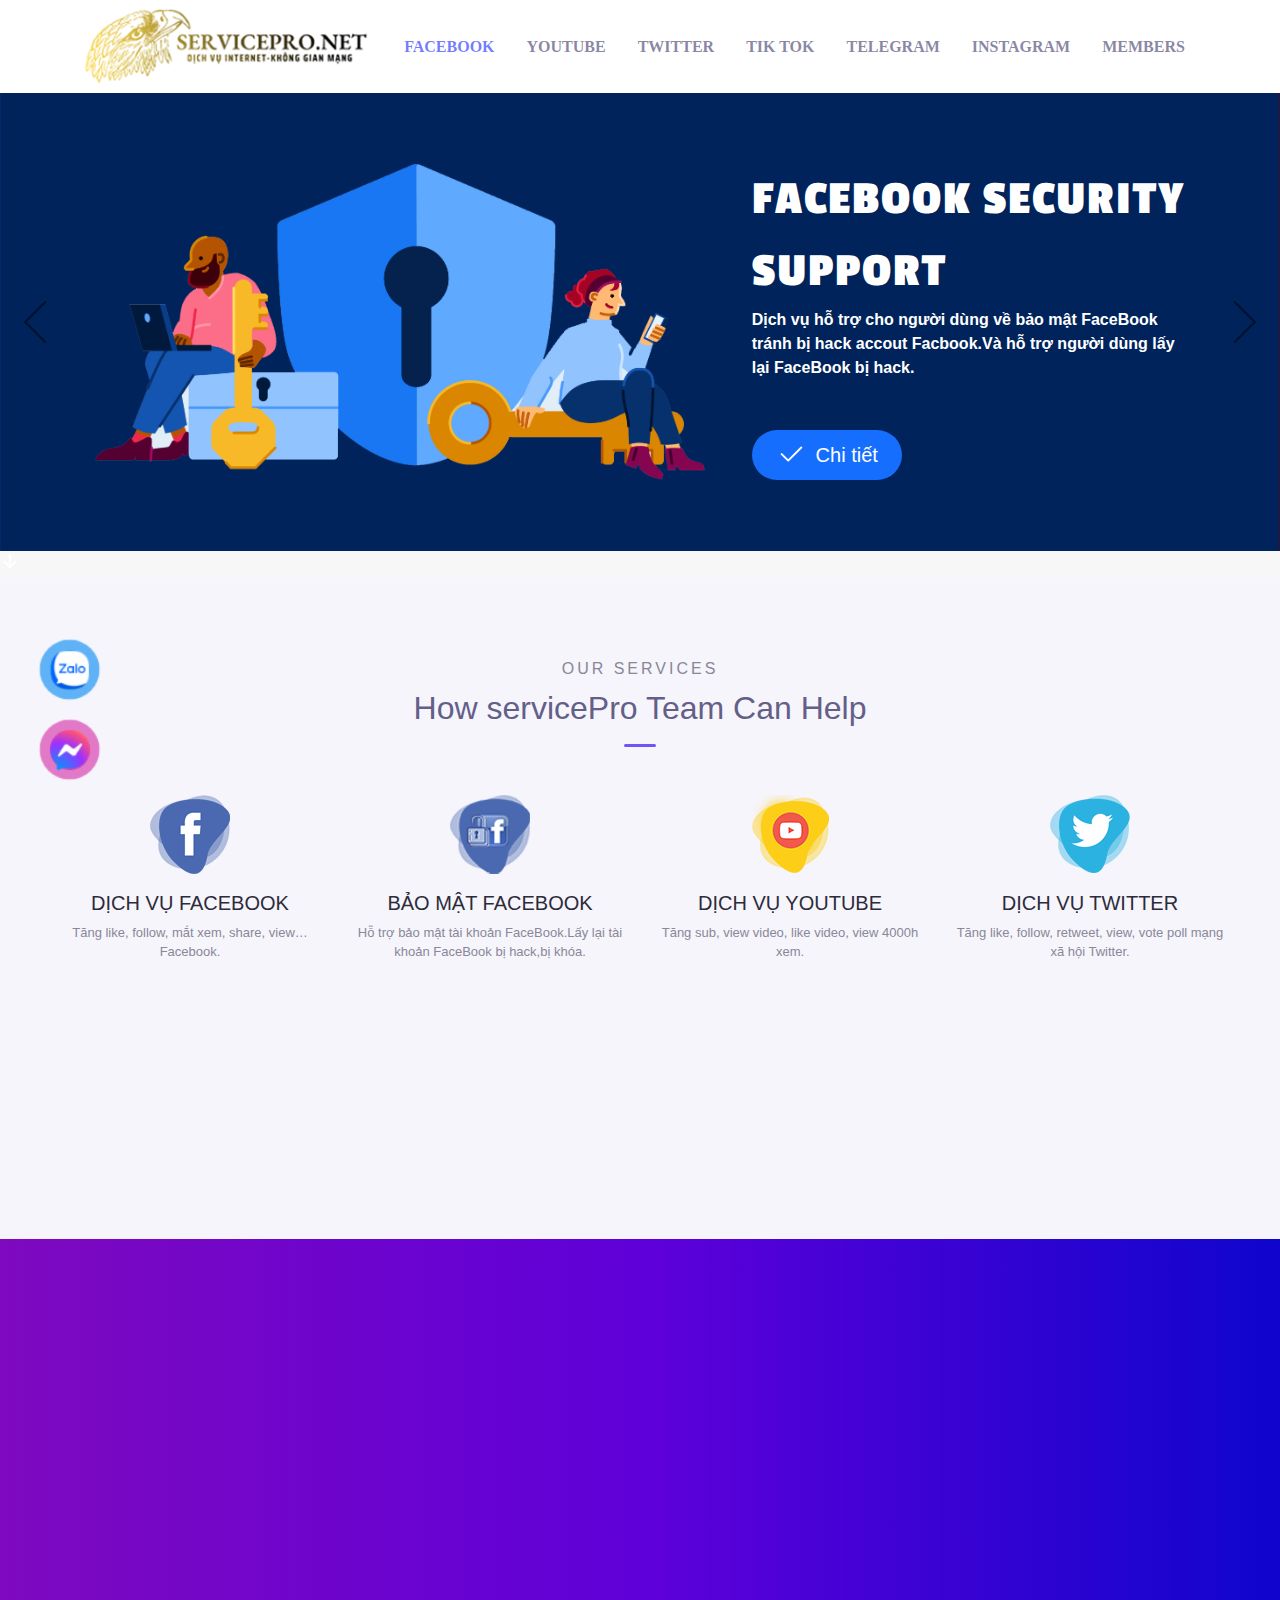
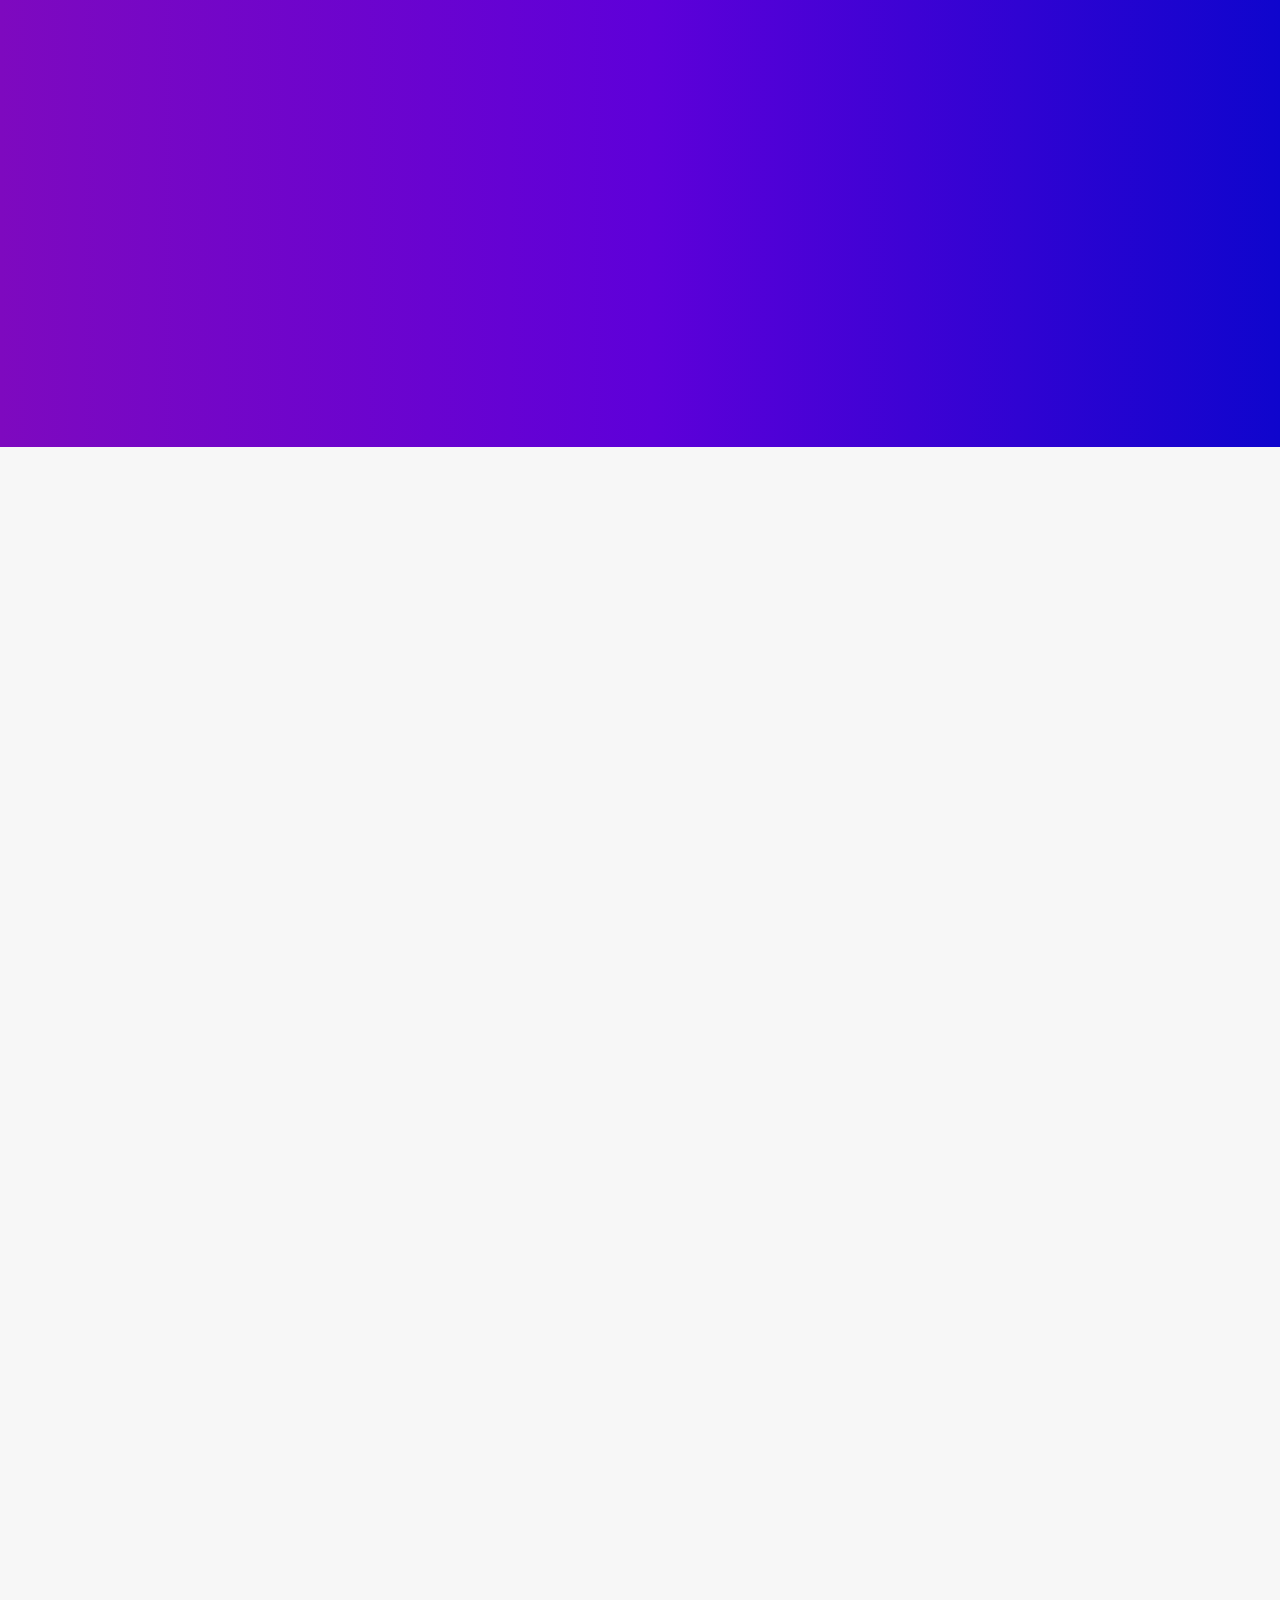
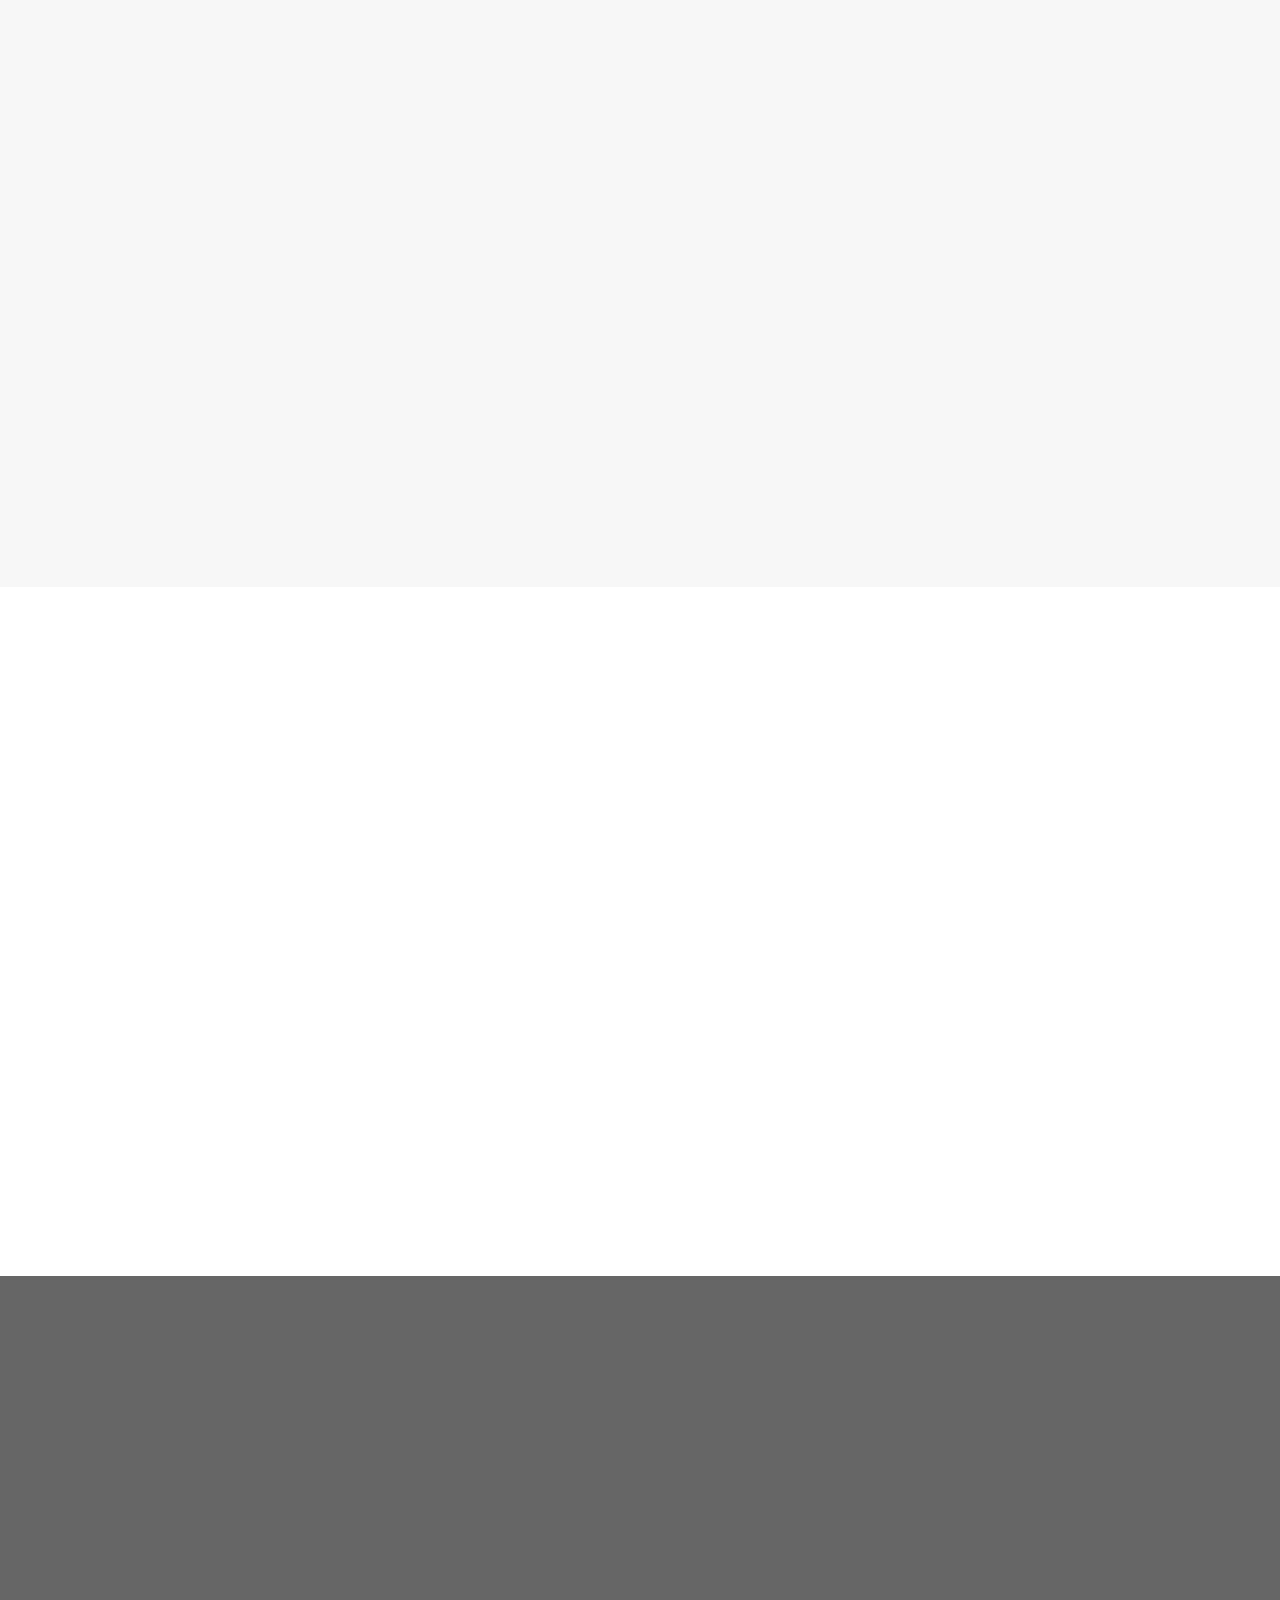
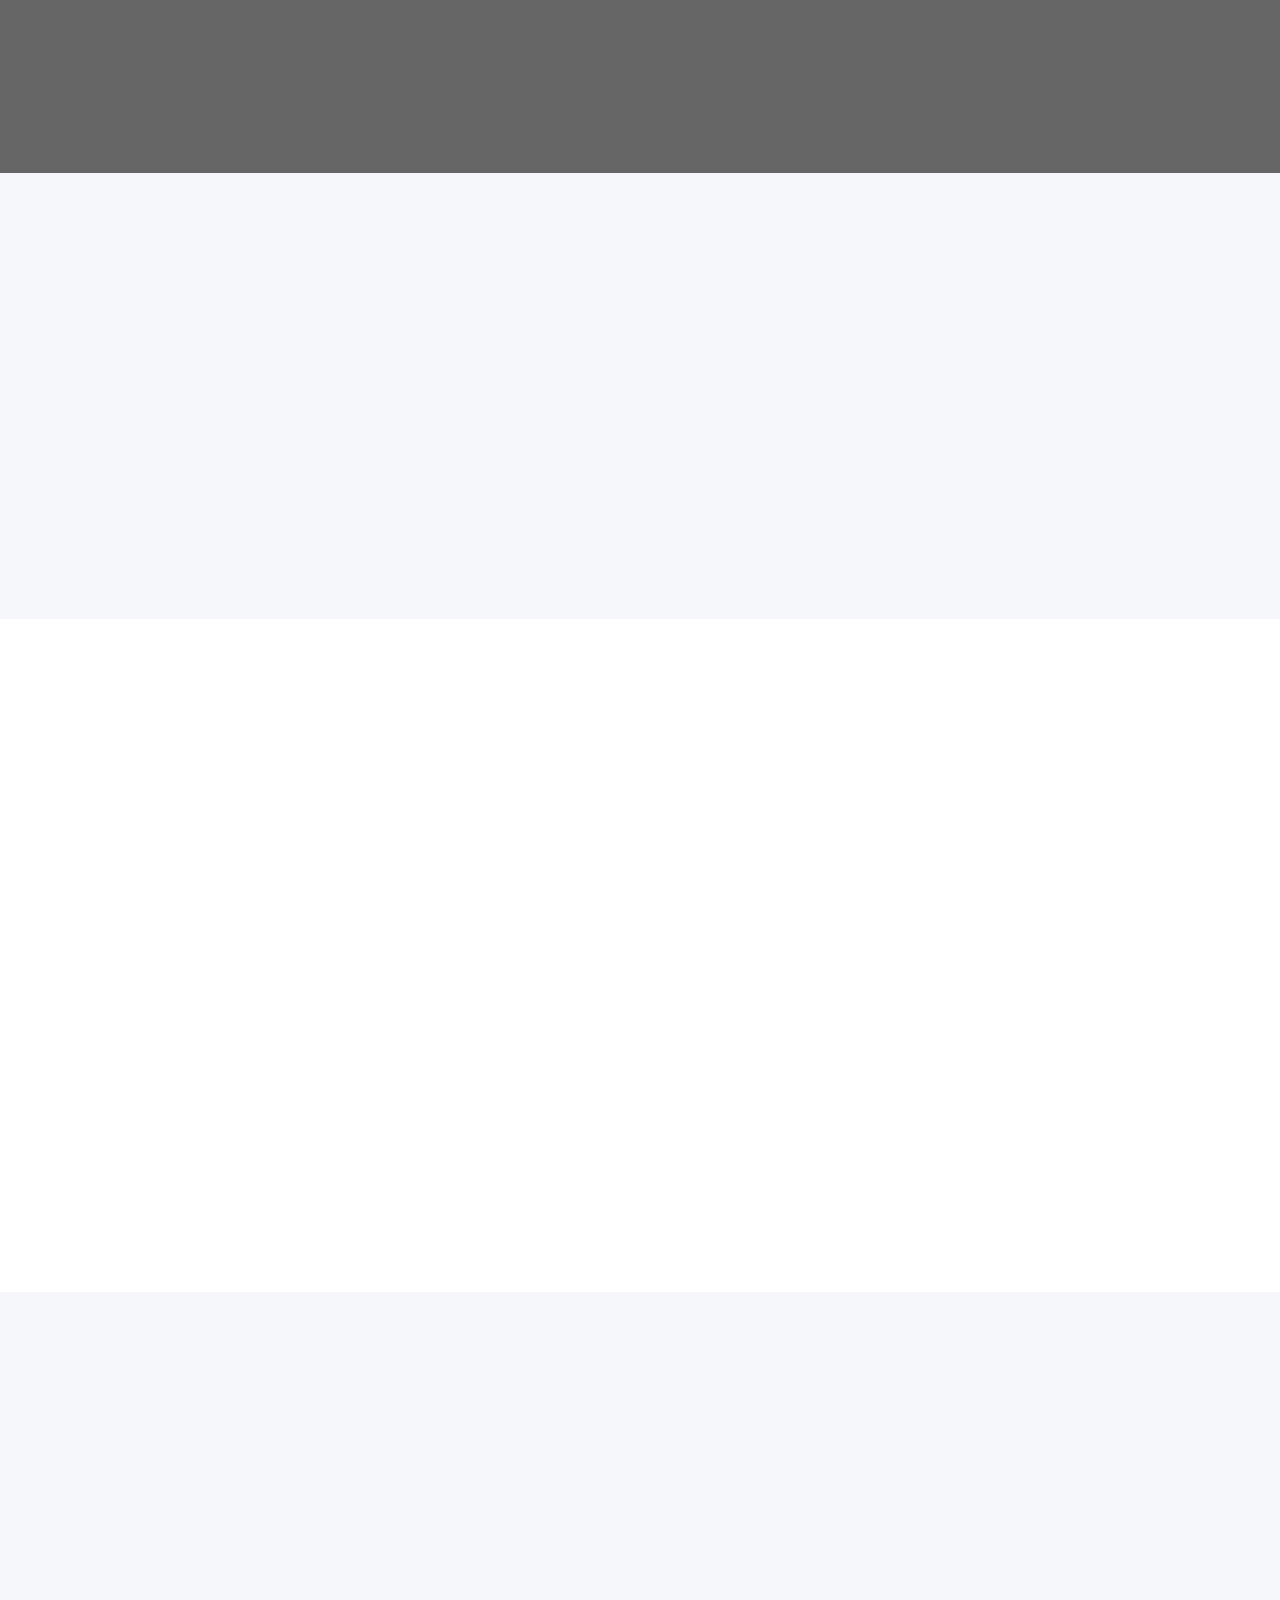
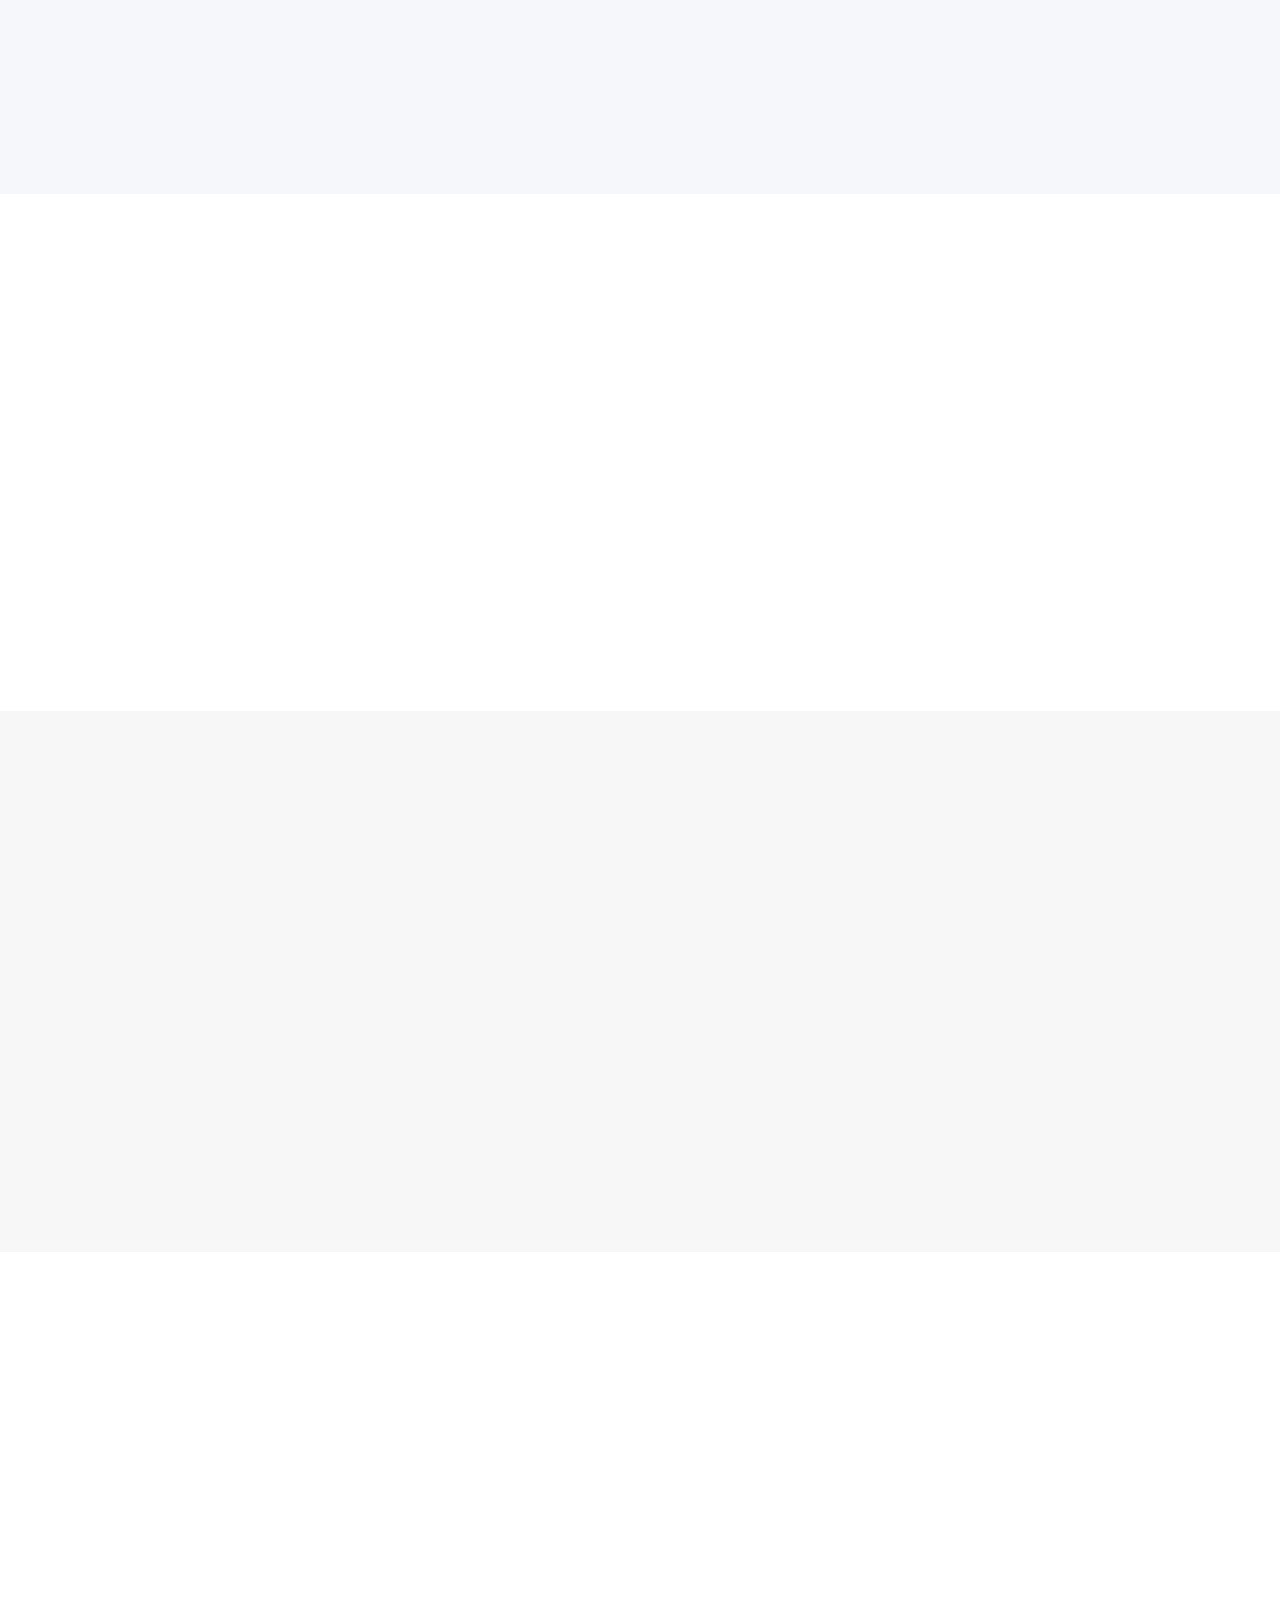
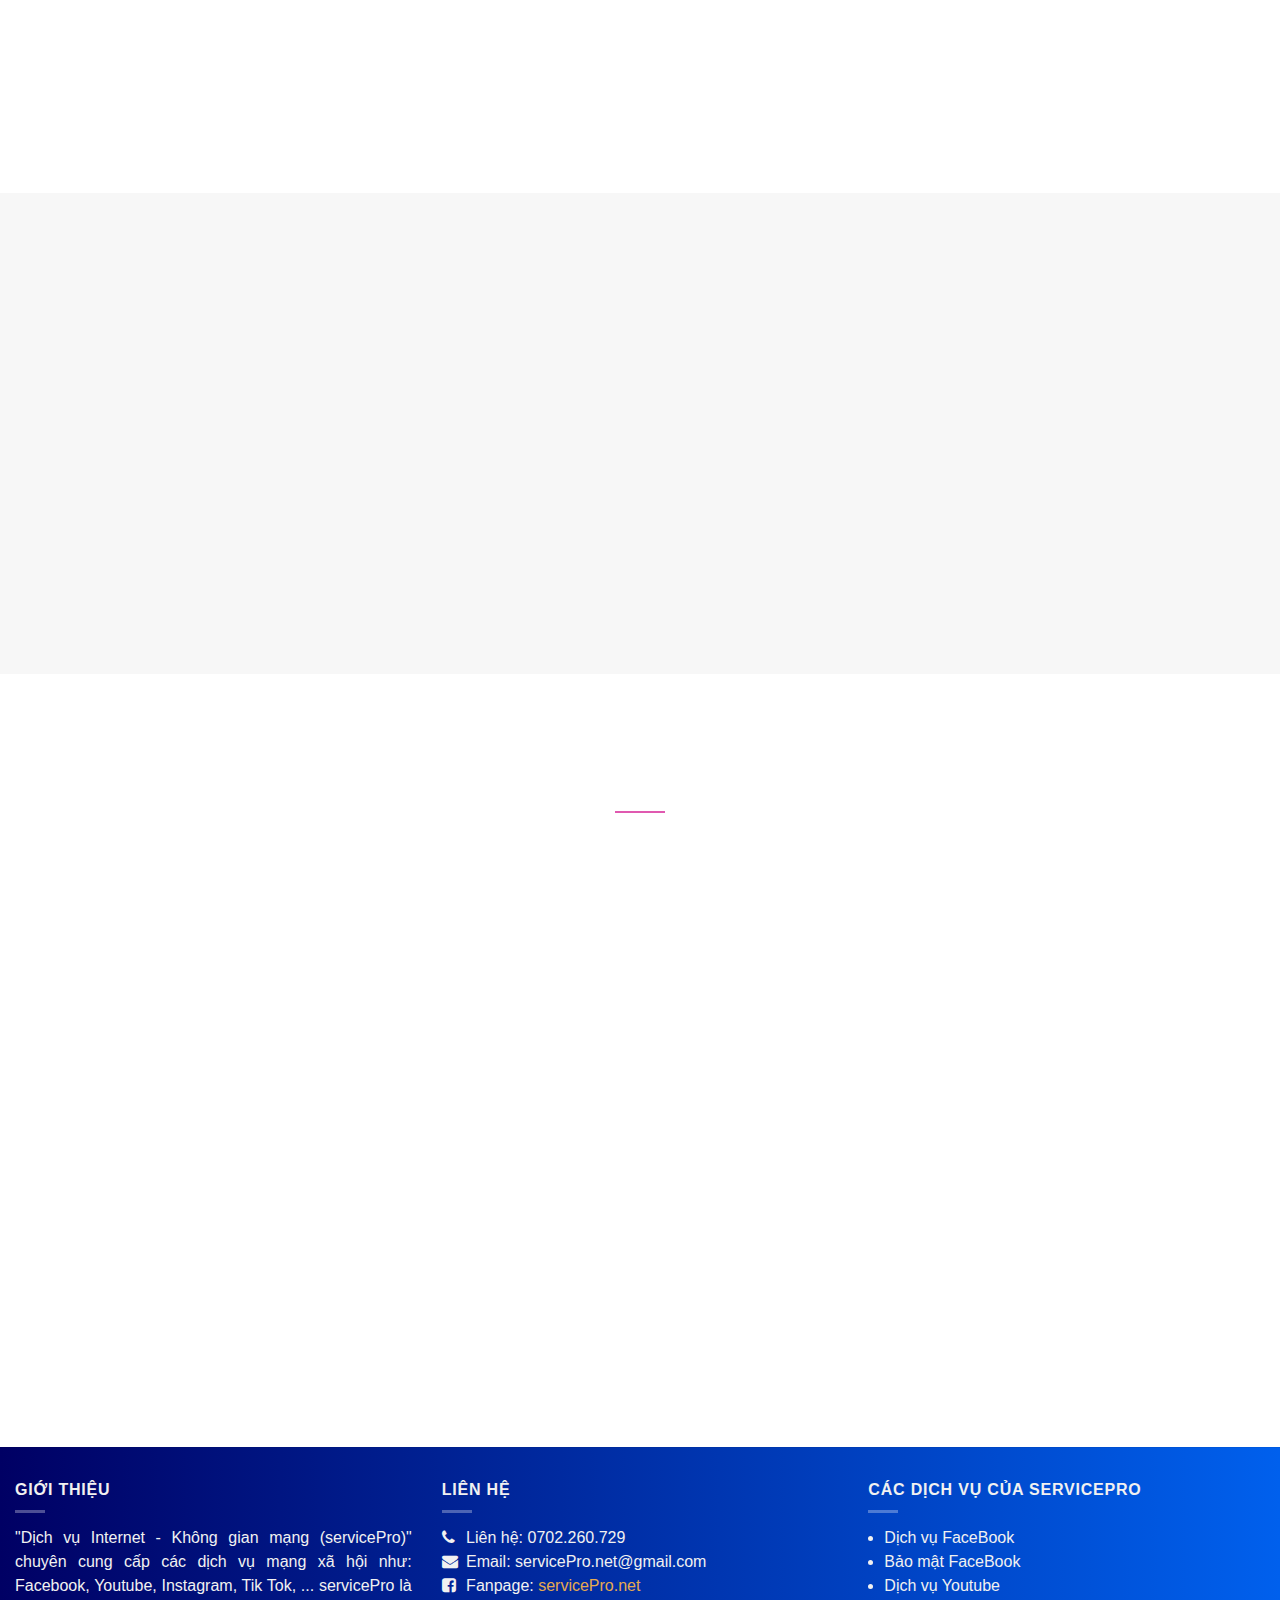
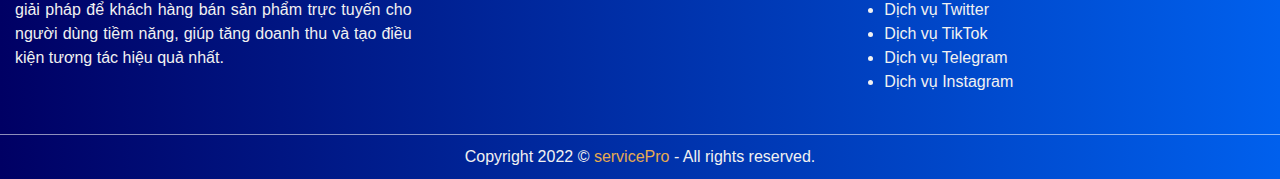
==== commit a4d226b2: "luan update" ====
--- a/index.html
+++ b/index.html
@@ -9,7 +9,7 @@
 
   <meta name="copyright" content="MACode ID, https://macodeid.com/">
 
-  <title>ServiceFB - Dịch vụ cung cấp mạng xã hội 4.0</title>
+  <title>servicePro - Dịch vụ cung cấp mạng xã hội 4.0</title>
   <link href="assets/img/favicon.jpg" rel="icon" type="image/x-icon">
 
   <link rel="stylesheet" href="https://cdnjs.cloudflare.com/ajax/libs/font-awesome/4.7.0/css/font-awesome.min.css">
@@ -193,7 +193,7 @@
     <div class="container">
       <div class="text-center wow fadeInUp">
         <div class="subhead">Our services</div>
-        <h2 class="title-section">How ServiceFB Team Can Help</h2>
+        <h2 class="title-section">How servicePro Team Can Help</h2>
         <div class="divider mx-auto"></div>
       </div>
 
@@ -281,7 +281,7 @@
   </div>
   <!-- End Menu-->
 
-  <!-- Why serviceFB -->
+  <!-- Why servicePro -->
   <section class="section dark" id="section_2037574391">
     <div class="bg section-bg fill bg-fill bg-loaded">
     </div>
@@ -289,7 +289,7 @@
       <div class="rows" id="row-1868456781">
         <div id="col-2106273690" class="col small-12 large-12">
           <div class="col-inner text-center">
-            <h2 class="line wow fadeInUp">VÌ SAO NÊN CHỌN SERVICEFB?</h2>
+            <h2 class="line wow fadeInUp">VÌ SAO NÊN CHỌN servicePro?</h2>
           </div>
         </div>
       </div>
@@ -371,7 +371,7 @@
               </div>
               <div class="icon-box-text last-reset">
                 <h4>BẢO MẬT DỮ LIỆU, THÔNG TIN</h4>
-                <p>Bảo mật thông tin khách hàng đang sử dụng dịch vụ trên ServiceFB. <br>
+                <p>Bảo mật thông tin khách hàng đang sử dụng dịch vụ trên servicePro. <br>
                    Mọi dữ liệu và thông tin khách hàng đều được chúng tôi bảo vệ ở mức độ nghiêm ngặt nhất.</p>
               </div>
             </div>
@@ -379,6 +379,7 @@
           <style>
             #col-1377157434>.col-inner {
               padding: 25px 25px 25px 25px;
+              height: 100%;
             }
           </style>
         </div>
@@ -473,6 +474,7 @@
           <style>
             #col-1385173282>.col-inner {
               padding: 25px 25px 25px 25px;
+              height: 100%;
             }
           </style>
         </div>
@@ -494,17 +496,17 @@
       }
     </style>
   </section>
-  <!-- End Why serviceFB -->
-
-  <!-- ServiceFb -->
+  <!-- End Why servicePro -->
+
+  <!-- servicePro -->
   <section class="section" id="section_2040276541">
     <div class="bg section-bg fill bg-fill bg-loaded bg-loaded"></div>
     <div class="section-content relative">
       <div class="rows" id="row-1119283526">
         <div id="col-815201708" class="col small-12 large-12">
           <div class="col-inner">
-            <h2 class="line clr02 wow fadeInUp" style="text-align: center;">DỊCH VỤ FACEBOOK CỦA SERVICEFB</h2>
-            <p class="wow fadeInUp" style="text-align: center;">Hệ thống dịch vụ Facebook của SERVICEFB với hơn 15 dịch vụ tăng tương tác và các dịch vụ mở khóa, bảo mật tài khoản hỗ trợ phát triển tài khoản cá nhân, fanpage cho khách hàng.</p>
+            <h2 class="line clr02 wow fadeInUp" style="text-align: center;">DỊCH VỤ FACEBOOK CỦA servicePro</h2>
+            <p class="wow fadeInUp" style="text-align: center;">Hệ thống dịch vụ Facebook của servicePro với hơn 15 dịch vụ tăng tương tác và các dịch vụ mở khóa, bảo mật tài khoản hỗ trợ phát triển tài khoản cá nhân, fanpage cho khách hàng.</p>
           </div>
         </div>
       </div>
@@ -1095,9 +1097,9 @@
       }
     </style>
   </section>
-  <!-- End serviceFB -->
-
-  <!-- serviceFB -->
+  <!-- End servicePro -->
+
+  <!-- servicePro -->
   <section class="section bgclr01" id="section_1825438305">
     <div class="bg section-bg fill bg-fill bg-loaded bg-loaded"></div>
     <div class="section-content relative">
@@ -1401,7 +1403,7 @@
       }
     </style>
   </section>
-  <!-- End servicefb -->
+  <!-- End servicePro -->
 
   <!-- Youtube -->
   <section class="section" id="section_1768211151">
@@ -1455,8 +1457,8 @@
         <div id="col-551127095" class="col medium-6 small-12 large-6 wow fadeInUp">
           <div class="col-inner">
             <h2>TẠI SAO NÊN DÙNG DỊCH VỤ YOUTUBE</h2>
-            <p>Nếu đang muốn kiếm tiền hay xây dựng thương hiệu từ kênh Youtube thì dịch vụ Youtube của VinaFabo sẽ hỗ trợ bạn rất nhiều. Đạt được điều kiện bật kiếm tiền 1.000 sub và 4.000 giờ xem video với dịch vụ tăng sub và view Youtube.</p>
-            <p>Ngoài ra, VinaFabo còn có thêm nhiều dịch vụ Youtube khác sẽ giúp bạn tăng tương tác, phát triển kênh Youtube như: tăng like video, tăng like bình luận, seeding bình luận và nhiều dịch vụ khác.</p>
+            <p>Nếu đang muốn kiếm tiền hay xây dựng thương hiệu từ kênh Youtube thì dịch vụ Youtube của servicePro sẽ hỗ trợ bạn rất nhiều. Đạt được điều kiện bật kiếm tiền 1.000 sub và 4.000 giờ xem video với dịch vụ tăng sub và view Youtube.</p>
+            <p>Ngoài ra, servicePro còn có thêm nhiều dịch vụ Youtube khác sẽ giúp bạn tăng tương tác, phát triển kênh Youtube như: tăng like video, tăng like bình luận, seeding bình luận và nhiều dịch vụ khác.</p>
           </div>
         </div>
       </div>
@@ -1475,8 +1477,8 @@
       <div class="rows" id="row-1812354134">
         <div id="col-1462538313" class="col small-12 large-12 wow fadeInUp">
           <div class="col-inner">
-            <h2 class="line clr01" style="text-align: center;">DỊCH VỤ YOUTUBE CỦA SERVICEFB</h2>
-            <p style="text-align: center;">Hệ thống ServiceFB có hơn 8 dịch vụ giúp tăng tương tác cho kênh/video Youtube với chi phí rẻ, chất lượng.</p>
+            <h2 class="line clr01" style="text-align: center;">DỊCH VỤ YOUTUBE CỦA servicePro</h2>
+            <p style="text-align: center;">Hệ thống servicePro có hơn 8 dịch vụ giúp tăng tương tác cho kênh/video Youtube với chi phí rẻ, chất lượng.</p>
           </div>
         </div>
       </div>
@@ -1575,8 +1577,8 @@
       <div class="rows" id="row-1902481663">
         <div id="col-1781898683" class="col small-12 large-12">
           <div class="col-inner">
-            <h2 class="wow fadeInUp" style="text-align: center;"><span style="color: #962fbf;">DỊCH VỤ TWITTER</span> CỦA SERVICEFB</h2>
-            <p class="wow fadeInUp" style="text-align: center;">Hệ thống dịch vụ Twitter của ServiceFB giúp tăng tương tác, phát triển tài khoản Instagram.</p>
+            <h2 class="wow fadeInUp" style="text-align: center;"><span style="color: #962fbf;">DỊCH VỤ TWITTER</span> CỦA servicePro</h2>
+            <p class="wow fadeInUp" style="text-align: center;">Hệ thống dịch vụ Twitter của servicePro giúp tăng tương tác, phát triển tài khoản Instagram.</p>
           </div>
         </div>
       </div>
@@ -1665,8 +1667,8 @@
       <div class="rows" id="row-34223457">
         <div id="col-1549228273" class="col small-12 large-12">
           <div class="col-inner">
-            <h2 class="wow fadeInUp" style="text-align: center;"><span style="color: #ff004e;">DỊCH VỤ TIKTOK</span> CỦA SERVICEFB</h2>
-            <p class="wow fadeInUp" style="text-align: center;">Hệ thống dịch vụ Tiktok của ServiceFB giúp tăng tương tác cho video, tài khoản Tiktok với nhiều dịch vụ khác nhau.</p>
+            <h2 class="wow fadeInUp" style="text-align: center;"><span style="color: #ff004e;">DỊCH VỤ TIKTOK</span> CỦA servicePro</h2>
+            <p class="wow fadeInUp" style="text-align: center;">Hệ thống dịch vụ Tiktok của servicePro giúp tăng tương tác cho video, tài khoản Tiktok với nhiều dịch vụ khác nhau.</p>
           </div>
         </div>
       </div>
@@ -1823,8 +1825,8 @@
       <div class="rows" id="row-1874332203">
         <div id="col-1740642425" class="col small-12 large-12">
           <div class="col-inner">
-            <h2 class="wow fadeInUp" style="text-align: center;"><span style="color: #24a2e0;">DỊCH VỤ TELEGRAM </span>CỦA SERVICEFB</h2>
-            <p class="wow fadeInUp" style="text-align: center;">Hệ thống dịch vụ Telegram của ServiceFB giúp khách hàng phát triển kênh Telegram một cách dễ dàng với nhiều dịch vụ như:</p>
+            <h2 class="wow fadeInUp" style="text-align: center;"><span style="color: #24a2e0;">DỊCH VỤ TELEGRAM </span>CỦA servicePro</h2>
+            <p class="wow fadeInUp" style="text-align: center;">Hệ thống dịch vụ Telegram của servicePro giúp khách hàng phát triển kênh Telegram một cách dễ dàng với nhiều dịch vụ như:</p>
           </div>
         </div>
       </div>
@@ -1974,8 +1976,8 @@
       <div class="rows" id="row-1902481663">
         <div id="col-1781898683" class="col small-12 large-12">
           <div class="col-inner">
-            <h2 class="wow fadeInUp" style="text-align: center;"><span style="color: #962fbf;">DỊCH VỤ INSTAGRAM</span> CỦA SERVICEFB</h2>
-            <p class="wow fadeInUp" style="text-align: center;">Hệ thống dịch vụ Instagram của ServiceFB giúp tăng tương tác, phát triển tài khoản Instagram.</p>
+            <h2 class="wow fadeInUp" style="text-align: center;"><span style="color: #962fbf;">DỊCH VỤ INSTAGRAM</span> CỦA servicePro</h2>
+            <p class="wow fadeInUp" style="text-align: center;">Hệ thống dịch vụ Instagram của servicePro giúp tăng tương tác, phát triển tài khoản Instagram.</p>
           </div>
         </div>
       </div>
@@ -2124,7 +2126,7 @@
           <div class="card-service wow fadeInUp">
             <div class="header">
               <div class="header-avatar">
-                <img src="assets/img/avatar/avatar_hieu.jpg" alt="Ngọc Hiếu">
+                <img src="assets/img/avatar/avatar_hieu_01.jpg" alt="Ngọc Hiếu">
               </div>
             </div>
             <div class="body">
@@ -2165,8 +2167,8 @@
         <div id="text-2" class="col pb-0 widget widget_text"><span class="widget-title">GIỚI THIỆU</span>
           <div class="is-divider small"></div>
           <div class="textwidget">
-            <p>"Dịch vụ Internet - Không gian mạng (ServiceFB)" chuyên cung cấp các dịch vụ mạng xã hội như: Facebook, Youtube, Instagram, Tik Tok, ... 
-              ServiceFB là giải pháp để khách hàng bán sản phẩm trực tuyến cho người dùng tiềm năng, giúp tăng doanh thu và tạo điều kiện tương tác hiệu quả nhất.              </p>
+            <p>"Dịch vụ Internet - Không gian mạng (servicePro)" chuyên cung cấp các dịch vụ mạng xã hội như: Facebook, Youtube, Instagram, Tik Tok, ... 
+              servicePro là giải pháp để khách hàng bán sản phẩm trực tuyến cho người dùng tiềm năng, giúp tăng doanh thu và tạo điều kiện tương tác hiệu quả nhất.              </p>
           </div>
         </div>
         <div id="nav_menu-2" class="col pb-0 widget widget_nav_menu"><span class="widget-title">LIÊN HỆ</span>
@@ -2174,12 +2176,12 @@
           <div class="textwidget">
             <p>
               <i class="fa fa-solid fa-phone"></i> Liên hệ: 0702.260.729</span><br>
-              <i class="fa fa-solid fa-envelope"></i> Email: servicefb.net@gmail.com<br>
-              <i class="fa fa-brands fa-facebook-square"></i> Fanpage: <a style="color: rgb(230, 170, 80);" target="_blank" href="https://www.facebook.com/servicefb.net/?notif_id=1647600855602452&notif_t=page_fan&ref=notif">servicefb.net</a><br>
+              <i class="fa fa-solid fa-envelope"></i> Email: servicePro.net@gmail.com<br>
+              <i class="fa fa-brands fa-facebook-square"></i> Fanpage: <a style="color: rgb(230, 170, 80);" target="_blank" href="https://www.facebook.com/servicePro.net/?notif_id=1647600855602452&notif_t=page_fan&ref=notif">servicePro.net</a><br>
             </p>
           </div>
         </div>
-        <div id="nav_menu-5" class="col pb-0 widget widget_nav_menu"><span class="widget-title">CÁC DỊCH VỤ CỦA SERVICEFB</span>
+        <div id="nav_menu-5" class="col pb-0 widget widget_nav_menu"><span class="widget-title">CÁC DỊCH VỤ CỦA servicePro</span>
           <div class="is-divider small"></div>
           <div class="menu-dich-vu-tiktok-container">
             <ul id="menu-dich-vu-tiktok" class="menu">
@@ -2206,7 +2208,7 @@
       <div class="container-fluid clearfix">
         <div class="footer-primary pull-left">
           <div class="copyright-footer">
-            Copyright 2022 &copy; <a style="color: rgb(230, 170, 80);" target="_blank" href="https://www.facebook.com/servicefb.net/?notif_id=1647600855602452&notif_t=page_fan&ref=notif" title="Dịch Vụ Facebook">ServiceFB</a> - All rights reserved.
+            Copyright 2022 &copy; <a style="color: rgb(230, 170, 80);" target="_blank" href="https://www.facebook.com/servicePro.net/?notif_id=1647600855602452&notif_t=page_fan&ref=notif" title="Dịch Vụ Facebook">servicePro</a> - All rights reserved.
           </div>
         </div>
       </div>
@@ -2229,7 +2231,7 @@
       <div class="phone-vr">
         <div class="phone-vr-circle-fill"></div>
         <div class="phone-vr-img-circle">
-           <a target="_blank" href="https://www.facebook.com/servicefb.net/?notif_id=1647600855602452&notif_t=page_fan&ref=notif">
+           <a target="_blank" href="https://www.facebook.com/servicePro.net/?notif_id=1647600855602452&notif_t=page_fan&ref=notif">
            <img nitro-lazy-src="assets/img/contact/messenger.png" class=" lazyloaded" nitro-lazy-empty="" id="MzAzOTo5NQ==-1" src="assets/img/contact/messenger.png"> </a> </div>
       </div>
     </div>
--- a/assets/css/style.css
+++ b/assets/css/style.css
@@ -567,6 +567,7 @@
 
 #col-1665045665>.col-inner {
     padding: 25px 25px 25px 25px;
+    height: 100%;
 }
 
 @media screen and (min-width: 850px) {
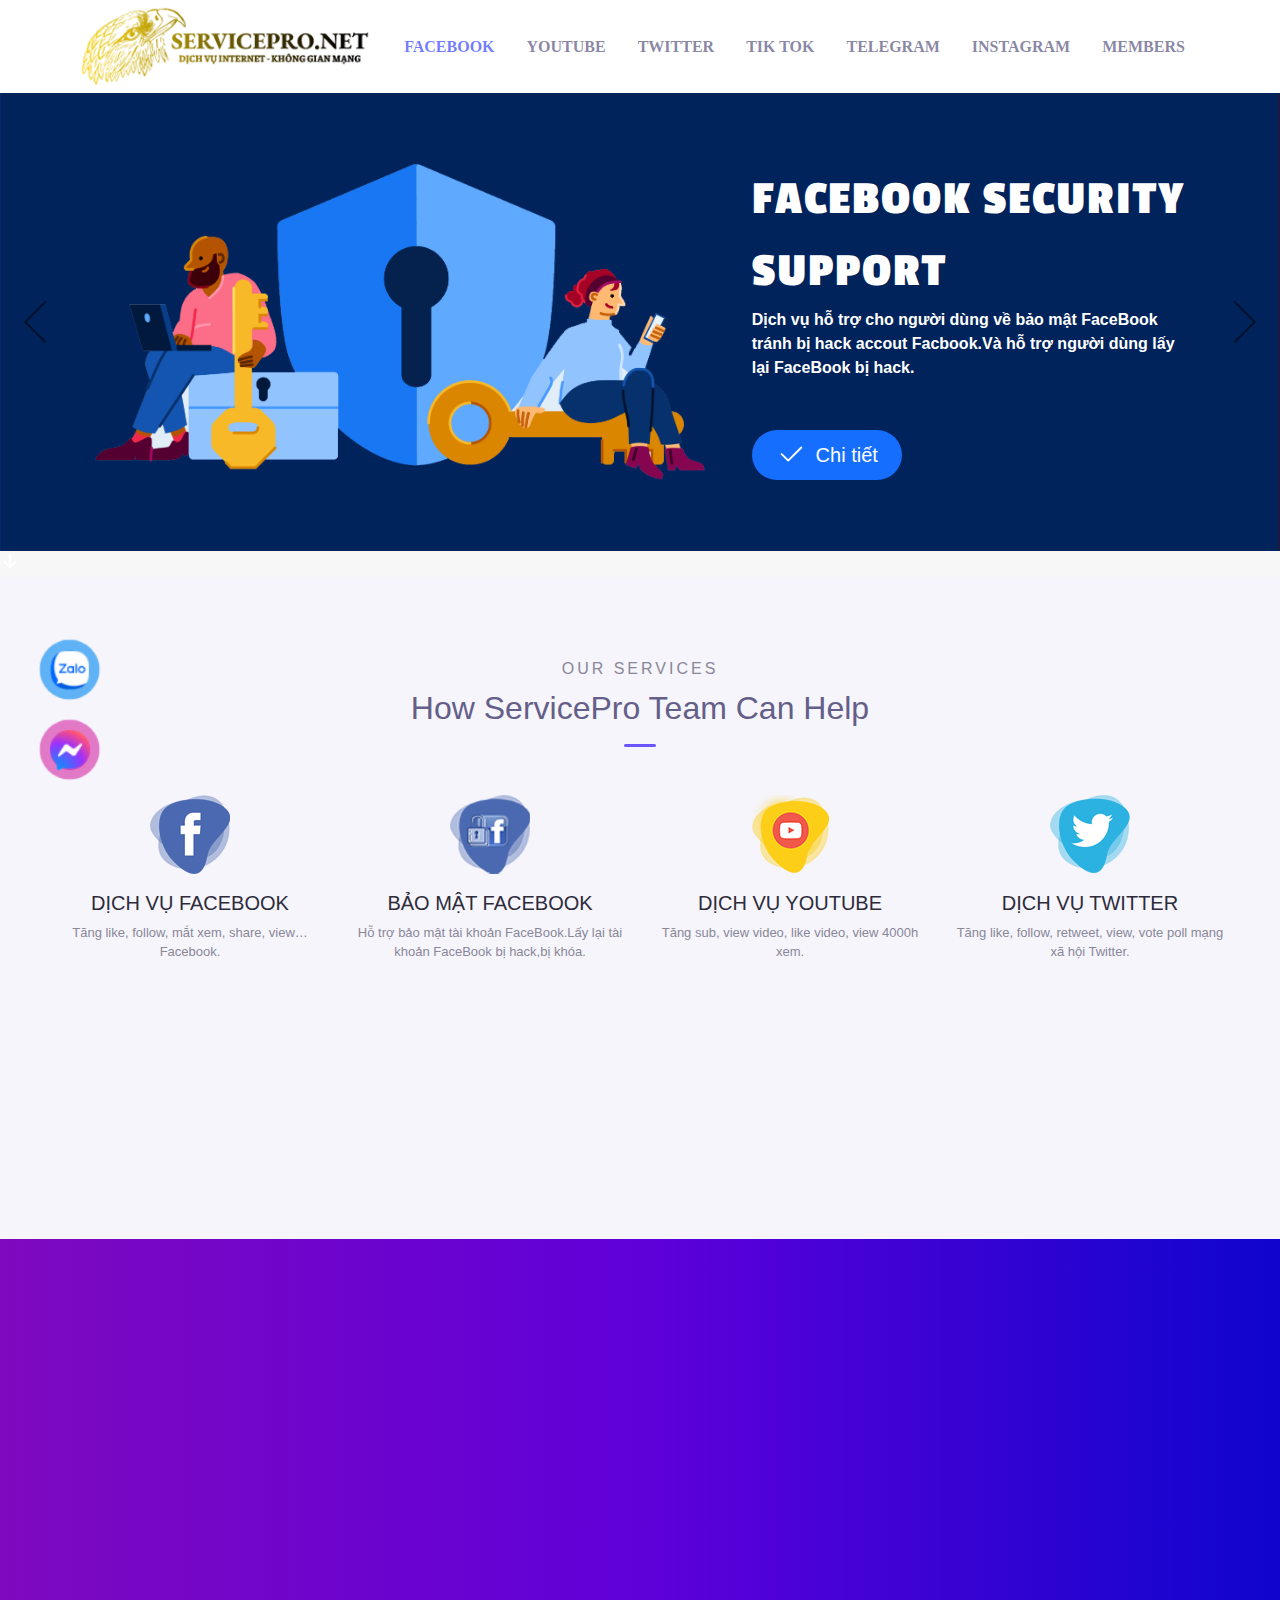
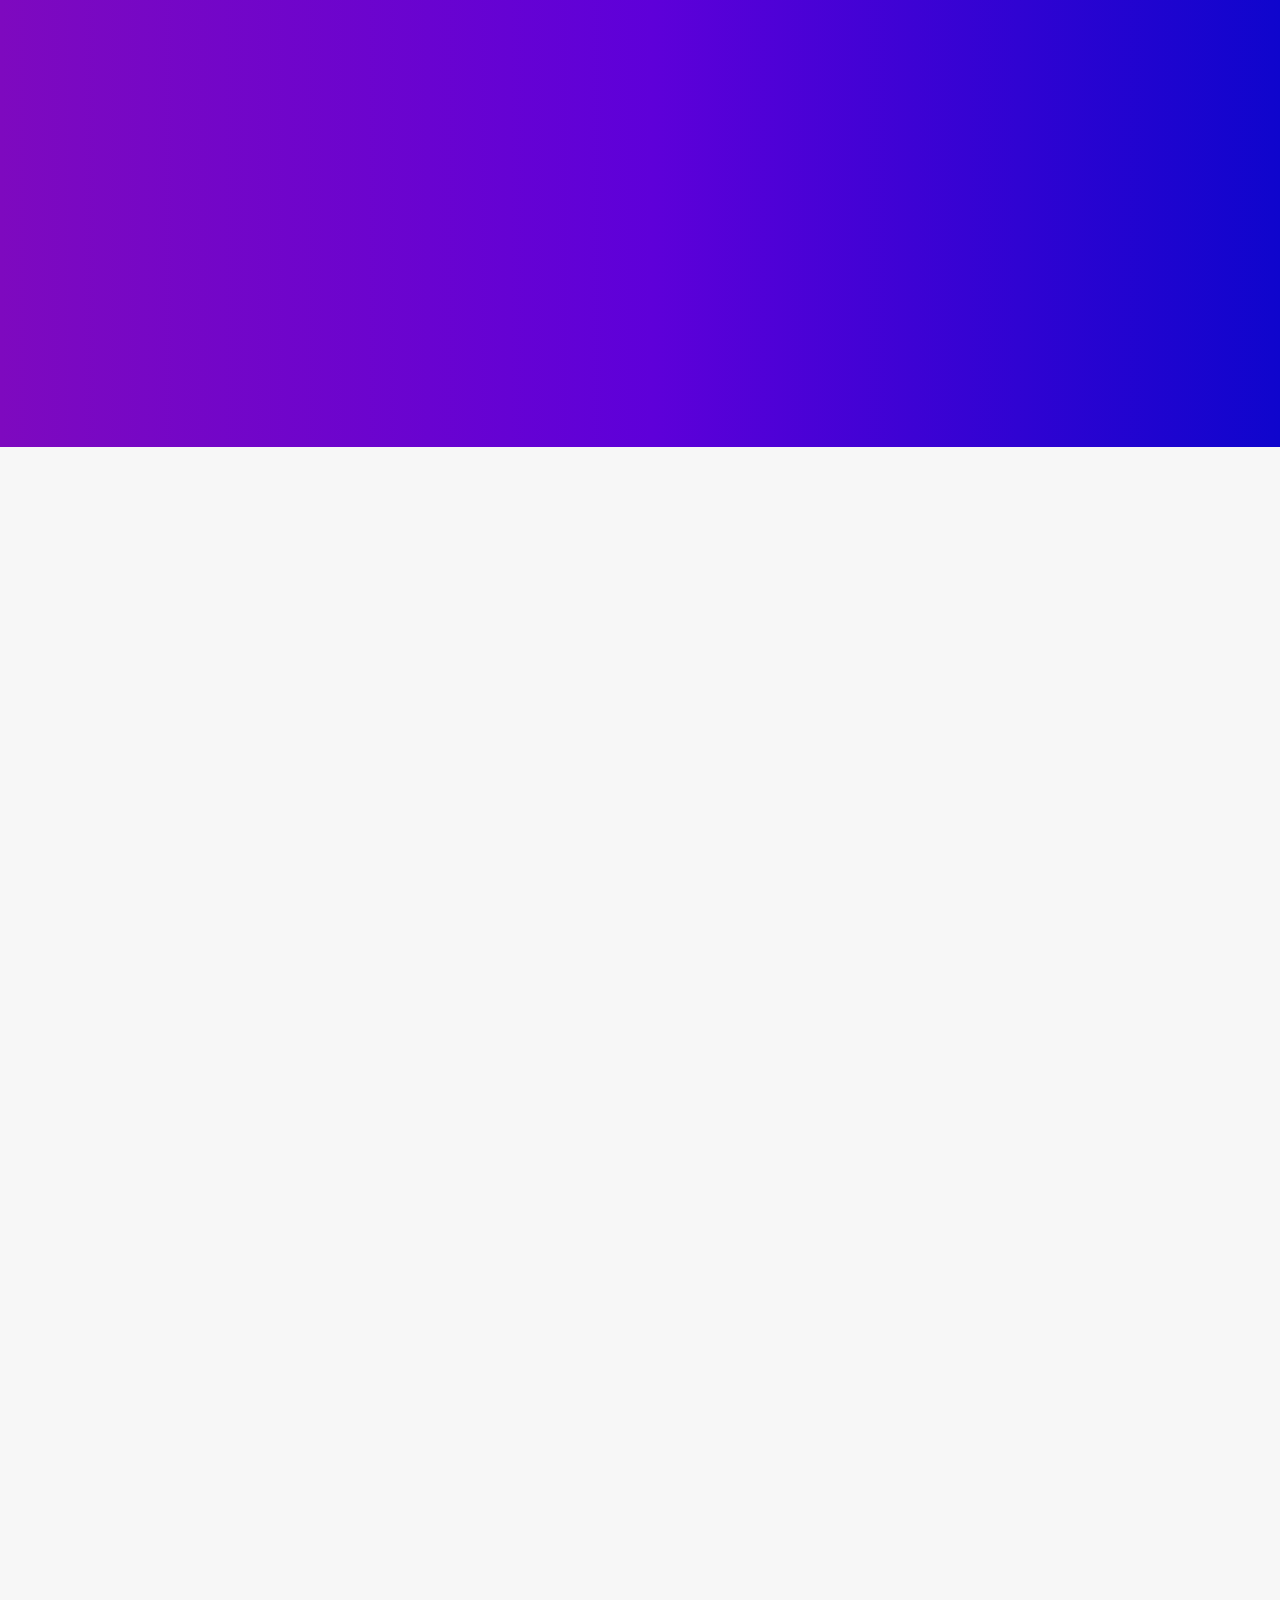
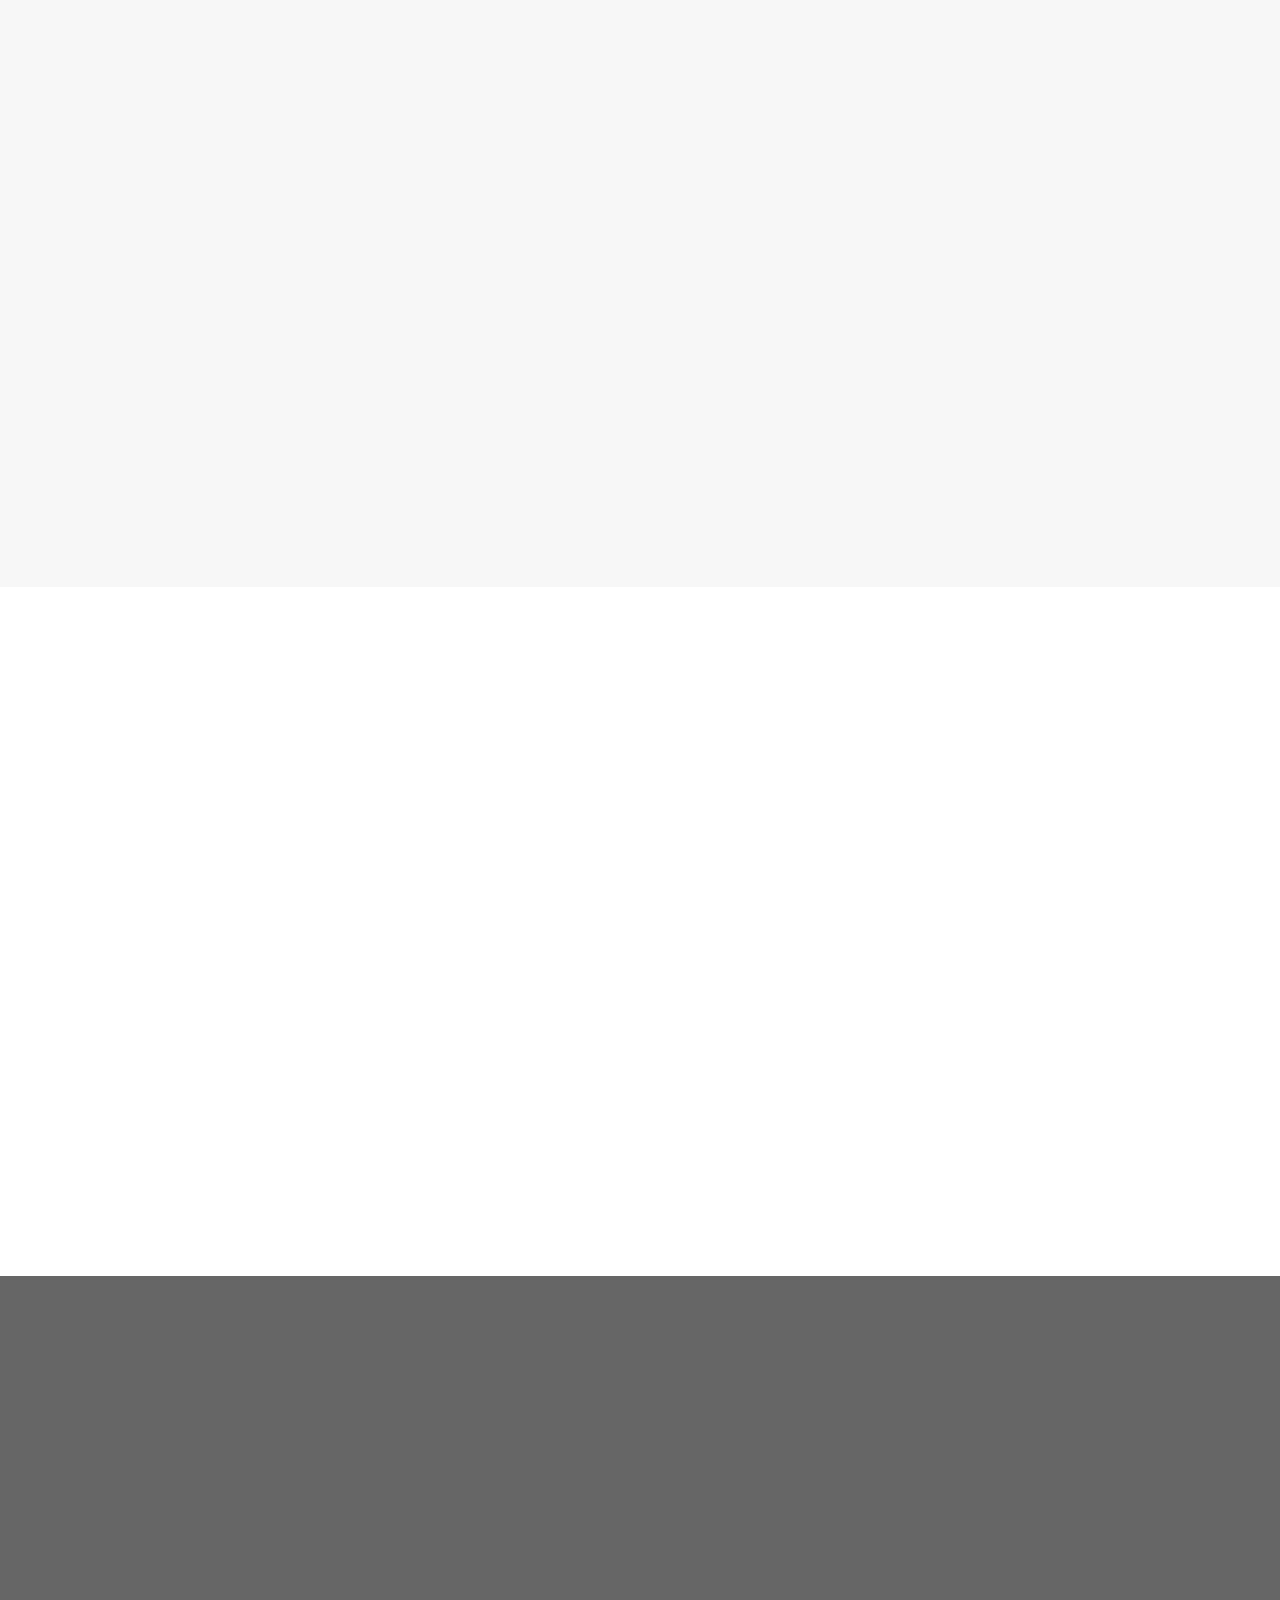
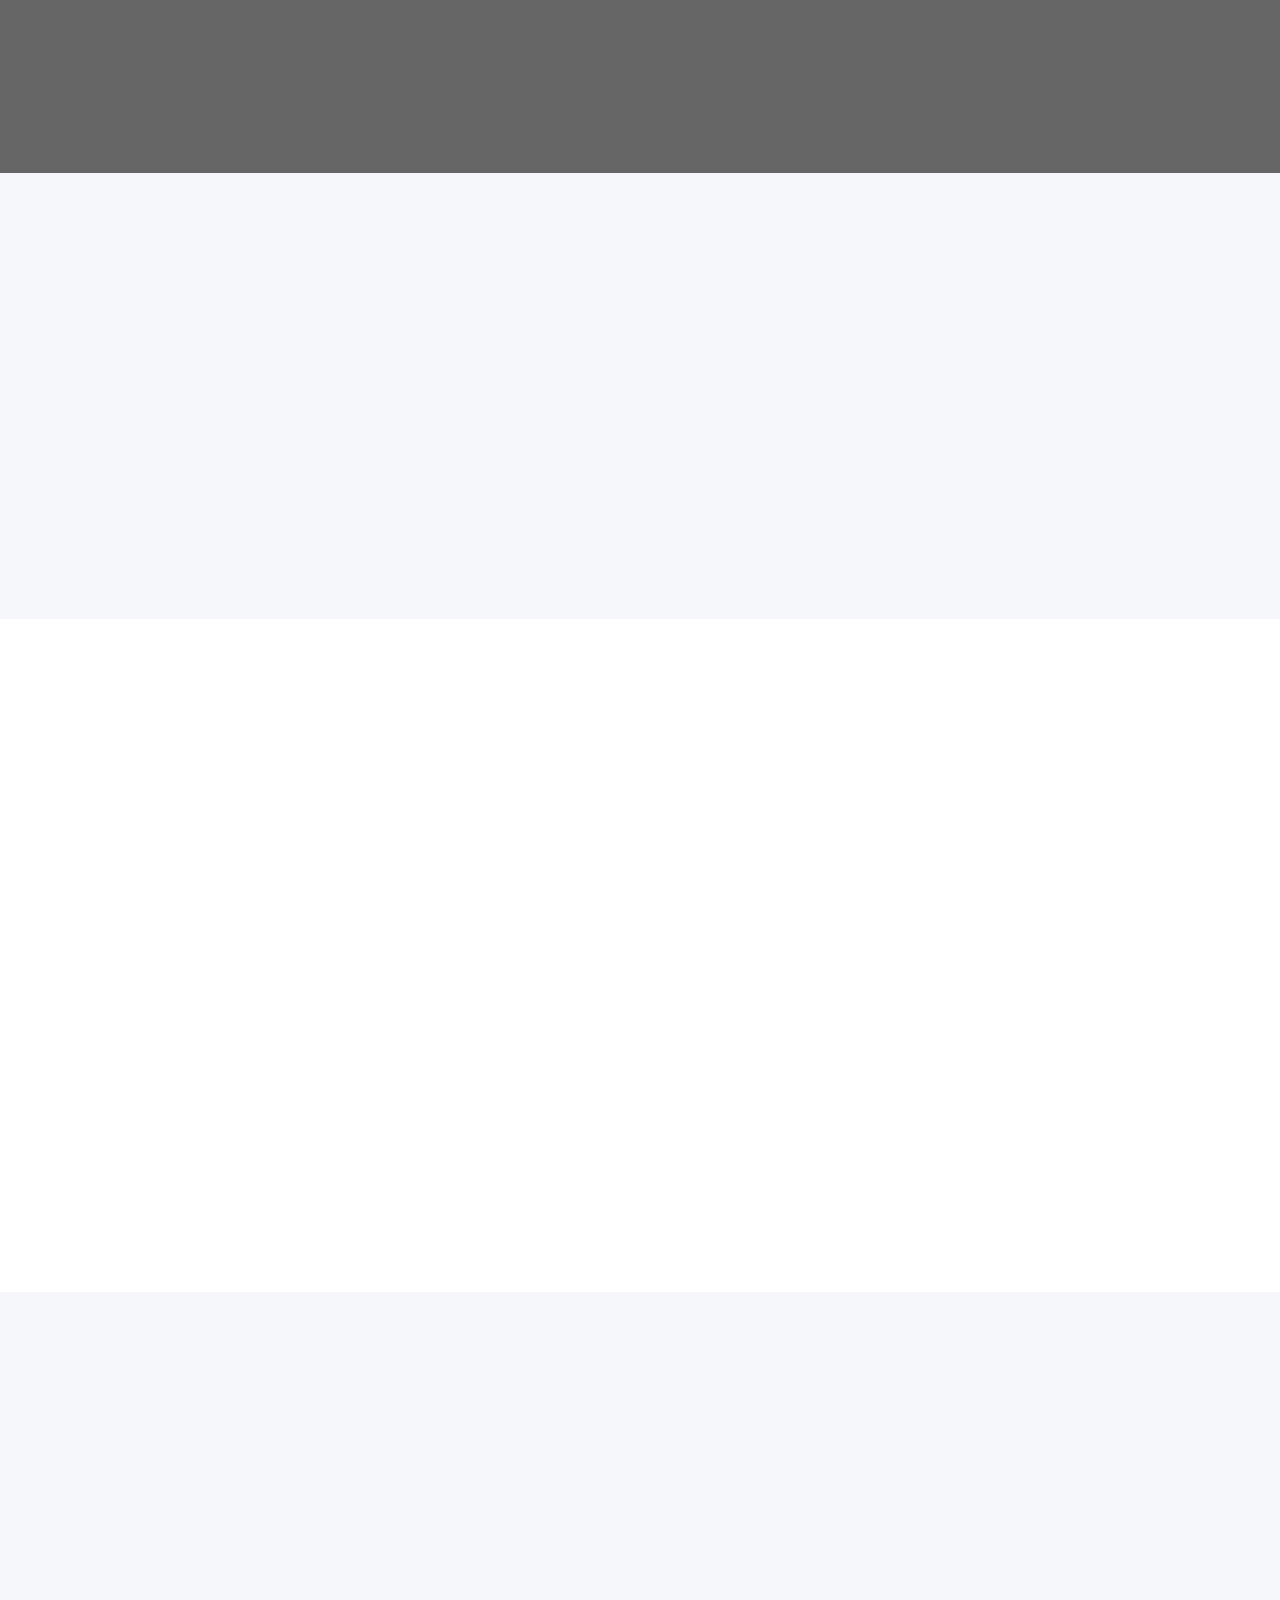
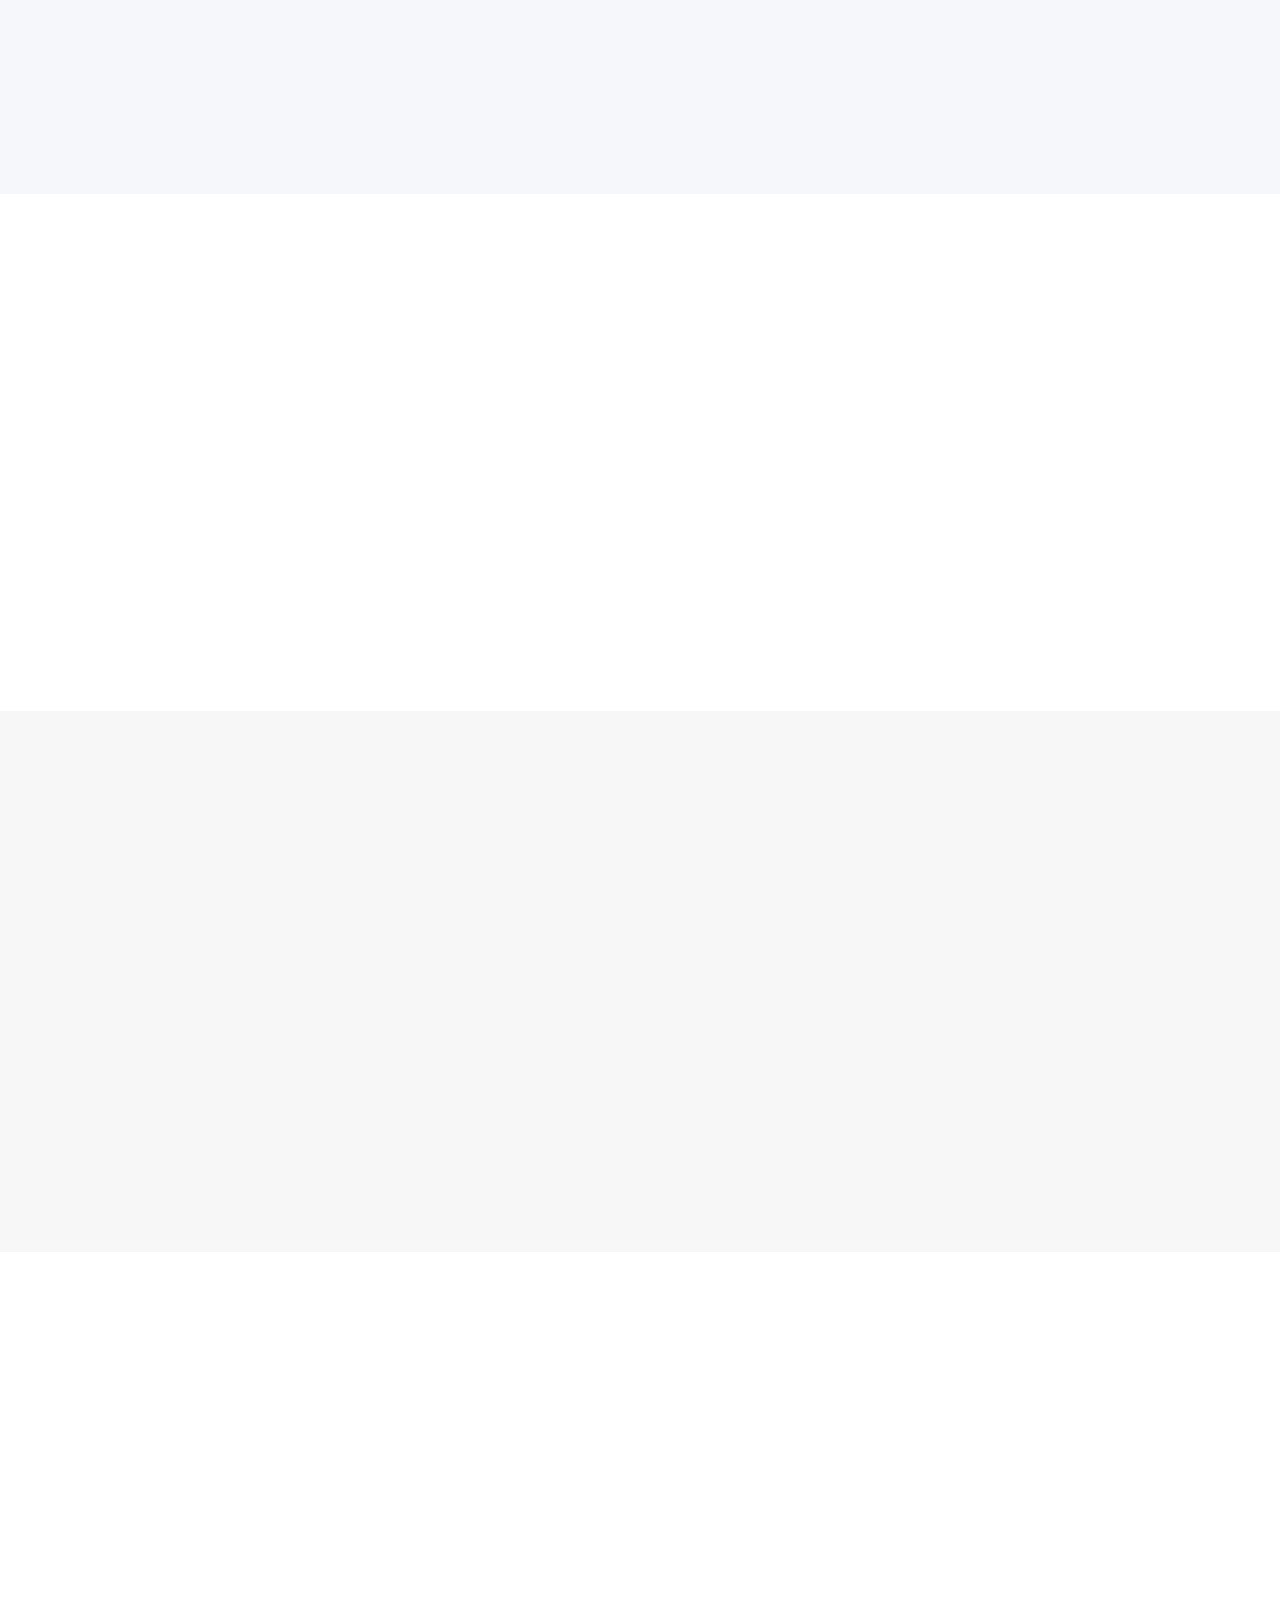
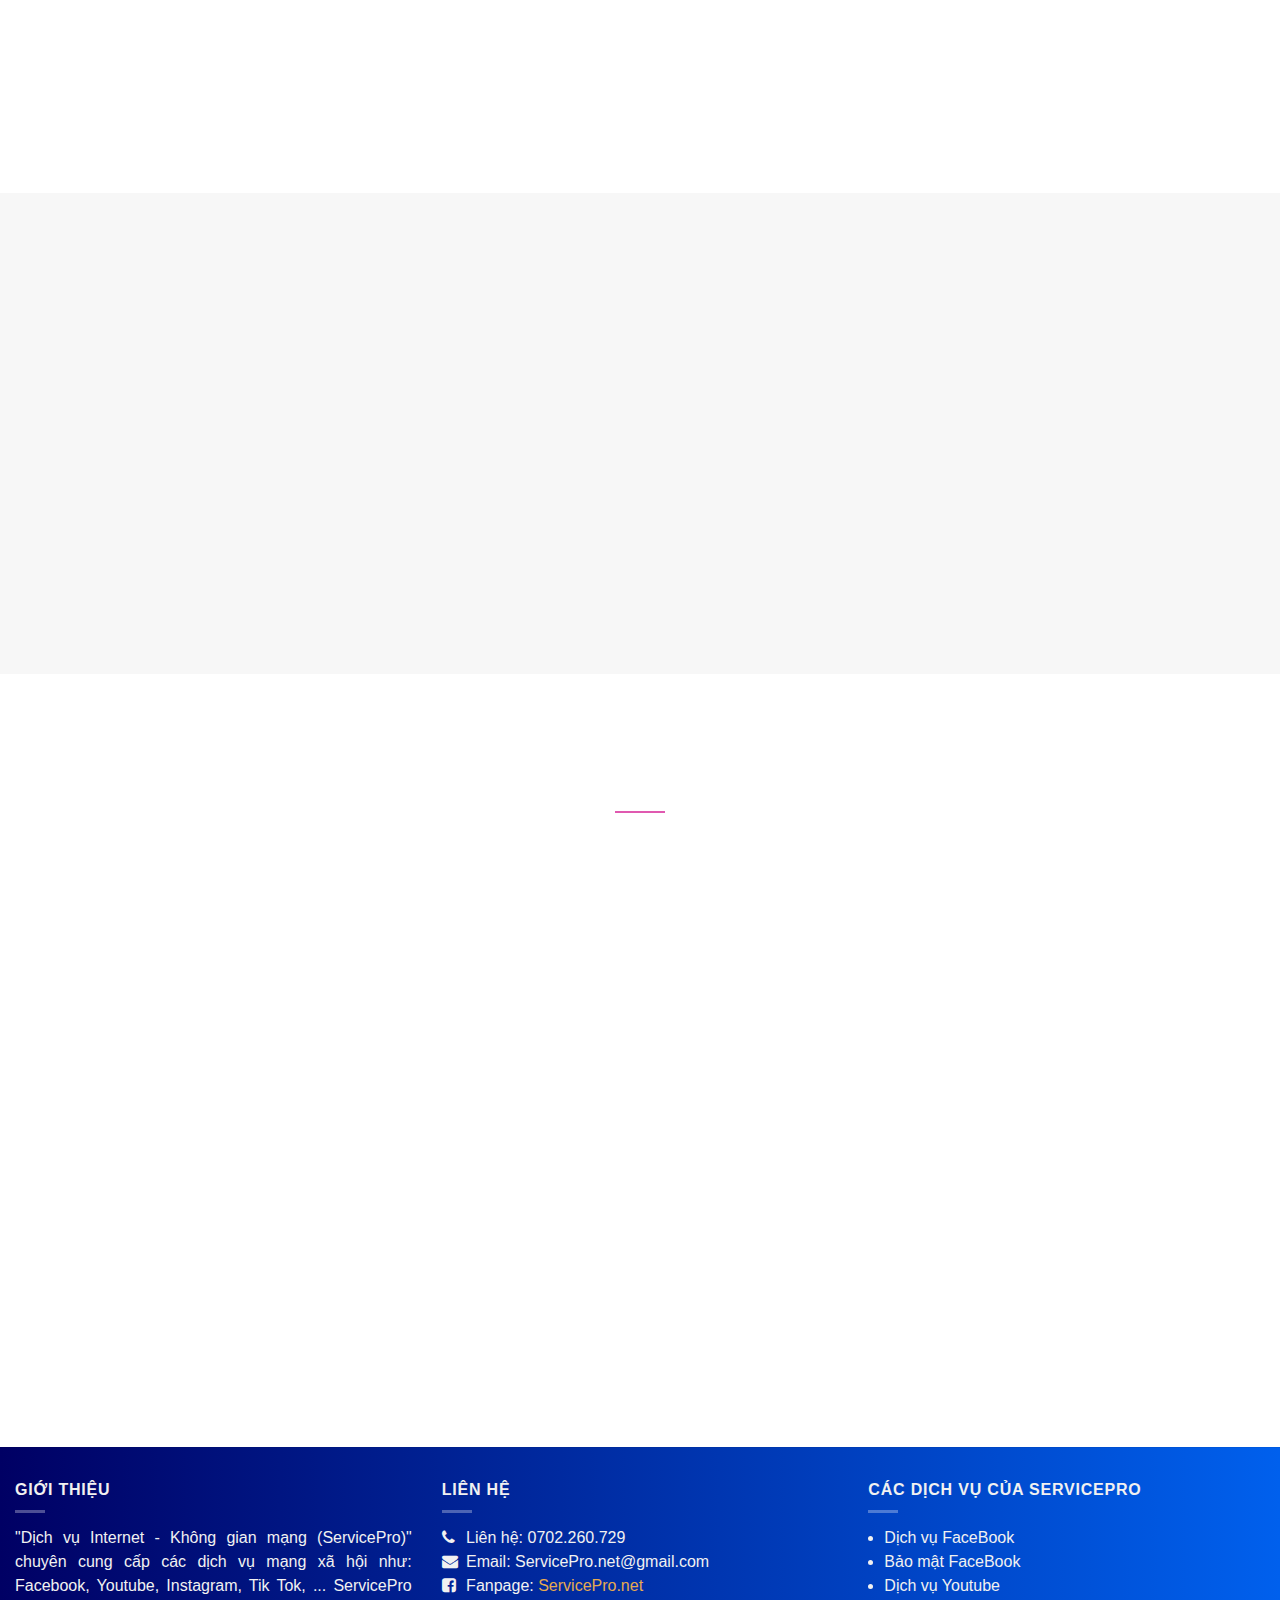
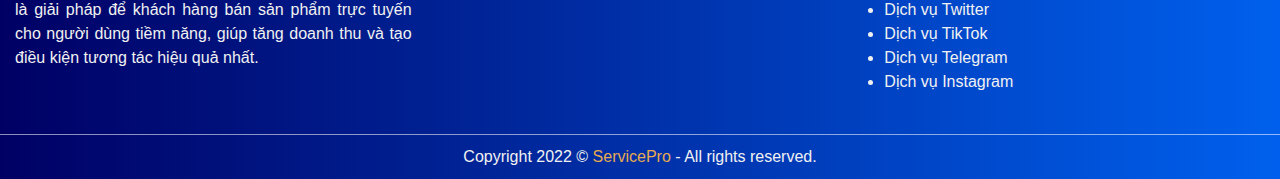
==== commit 5851ec2f: "luan update favicon" ====
--- a/index.html
+++ b/index.html
@@ -9,7 +9,7 @@
 
   <meta name="copyright" content="MACode ID, https://macodeid.com/">
 
-  <title>servicePro - Dịch vụ cung cấp mạng xã hội 4.0</title>
+  <title>ServicePro</title>
   <link href="assets/img/favicon.jpg" rel="icon" type="image/x-icon">
 
   <link rel="stylesheet" href="https://cdnjs.cloudflare.com/ajax/libs/font-awesome/4.7.0/css/font-awesome.min.css">
@@ -193,7 +193,7 @@
     <div class="container">
       <div class="text-center wow fadeInUp">
         <div class="subhead">Our services</div>
-        <h2 class="title-section">How servicePro Team Can Help</h2>
+        <h2 class="title-section">How ServicePro Team Can Help</h2>
         <div class="divider mx-auto"></div>
       </div>
 
@@ -281,7 +281,7 @@
   </div>
   <!-- End Menu-->
 
-  <!-- Why servicePro -->
+  <!-- Why ServicePro -->
   <section class="section dark" id="section_2037574391">
     <div class="bg section-bg fill bg-fill bg-loaded">
     </div>
@@ -289,7 +289,7 @@
       <div class="rows" id="row-1868456781">
         <div id="col-2106273690" class="col small-12 large-12">
           <div class="col-inner text-center">
-            <h2 class="line wow fadeInUp">VÌ SAO NÊN CHỌN servicePro?</h2>
+            <h2 class="line wow fadeInUp">VÌ SAO NÊN CHỌN ServicePro?</h2>
           </div>
         </div>
       </div>
@@ -371,7 +371,7 @@
               </div>
               <div class="icon-box-text last-reset">
                 <h4>BẢO MẬT DỮ LIỆU, THÔNG TIN</h4>
-                <p>Bảo mật thông tin khách hàng đang sử dụng dịch vụ trên servicePro. <br>
+                <p>Bảo mật thông tin khách hàng đang sử dụng dịch vụ trên ServicePro. <br>
                    Mọi dữ liệu và thông tin khách hàng đều được chúng tôi bảo vệ ở mức độ nghiêm ngặt nhất.</p>
               </div>
             </div>
@@ -496,17 +496,17 @@
       }
     </style>
   </section>
-  <!-- End Why servicePro -->
-
-  <!-- servicePro -->
+  <!-- End Why ServicePro -->
+
+  <!-- ServicePro -->
   <section class="section" id="section_2040276541">
     <div class="bg section-bg fill bg-fill bg-loaded bg-loaded"></div>
     <div class="section-content relative">
       <div class="rows" id="row-1119283526">
         <div id="col-815201708" class="col small-12 large-12">
           <div class="col-inner">
-            <h2 class="line clr02 wow fadeInUp" style="text-align: center;">DỊCH VỤ FACEBOOK CỦA servicePro</h2>
-            <p class="wow fadeInUp" style="text-align: center;">Hệ thống dịch vụ Facebook của servicePro với hơn 15 dịch vụ tăng tương tác và các dịch vụ mở khóa, bảo mật tài khoản hỗ trợ phát triển tài khoản cá nhân, fanpage cho khách hàng.</p>
+            <h2 class="line clr02 wow fadeInUp" style="text-align: center;">DỊCH VỤ FACEBOOK CỦA ServicePro</h2>
+            <p class="wow fadeInUp" style="text-align: center;">Hệ thống dịch vụ Facebook của ServicePro với hơn 15 dịch vụ tăng tương tác và các dịch vụ mở khóa, bảo mật tài khoản hỗ trợ phát triển tài khoản cá nhân, fanpage cho khách hàng.</p>
           </div>
         </div>
       </div>
@@ -1097,9 +1097,9 @@
       }
     </style>
   </section>
-  <!-- End servicePro -->
-
-  <!-- servicePro -->
+  <!-- End ServicePro -->
+
+  <!-- ServicePro -->
   <section class="section bgclr01" id="section_1825438305">
     <div class="bg section-bg fill bg-fill bg-loaded bg-loaded"></div>
     <div class="section-content relative">
@@ -1403,7 +1403,7 @@
       }
     </style>
   </section>
-  <!-- End servicePro -->
+  <!-- End ServicePro -->
 
   <!-- Youtube -->
   <section class="section" id="section_1768211151">
@@ -1457,8 +1457,8 @@
         <div id="col-551127095" class="col medium-6 small-12 large-6 wow fadeInUp">
           <div class="col-inner">
             <h2>TẠI SAO NÊN DÙNG DỊCH VỤ YOUTUBE</h2>
-            <p>Nếu đang muốn kiếm tiền hay xây dựng thương hiệu từ kênh Youtube thì dịch vụ Youtube của servicePro sẽ hỗ trợ bạn rất nhiều. Đạt được điều kiện bật kiếm tiền 1.000 sub và 4.000 giờ xem video với dịch vụ tăng sub và view Youtube.</p>
-            <p>Ngoài ra, servicePro còn có thêm nhiều dịch vụ Youtube khác sẽ giúp bạn tăng tương tác, phát triển kênh Youtube như: tăng like video, tăng like bình luận, seeding bình luận và nhiều dịch vụ khác.</p>
+            <p>Nếu đang muốn kiếm tiền hay xây dựng thương hiệu từ kênh Youtube thì dịch vụ Youtube của ServicePro sẽ hỗ trợ bạn rất nhiều. Đạt được điều kiện bật kiếm tiền 1.000 sub và 4.000 giờ xem video với dịch vụ tăng sub và view Youtube.</p>
+            <p>Ngoài ra, ServicePro còn có thêm nhiều dịch vụ Youtube khác sẽ giúp bạn tăng tương tác, phát triển kênh Youtube như: tăng like video, tăng like bình luận, seeding bình luận và nhiều dịch vụ khác.</p>
           </div>
         </div>
       </div>
@@ -1477,8 +1477,8 @@
       <div class="rows" id="row-1812354134">
         <div id="col-1462538313" class="col small-12 large-12 wow fadeInUp">
           <div class="col-inner">
-            <h2 class="line clr01" style="text-align: center;">DỊCH VỤ YOUTUBE CỦA servicePro</h2>
-            <p style="text-align: center;">Hệ thống servicePro có hơn 8 dịch vụ giúp tăng tương tác cho kênh/video Youtube với chi phí rẻ, chất lượng.</p>
+            <h2 class="line clr01" style="text-align: center;">DỊCH VỤ YOUTUBE CỦA ServicePro</h2>
+            <p style="text-align: center;">Hệ thống ServicePro có hơn 8 dịch vụ giúp tăng tương tác cho kênh/video Youtube với chi phí rẻ, chất lượng.</p>
           </div>
         </div>
       </div>
@@ -1577,8 +1577,8 @@
       <div class="rows" id="row-1902481663">
         <div id="col-1781898683" class="col small-12 large-12">
           <div class="col-inner">
-            <h2 class="wow fadeInUp" style="text-align: center;"><span style="color: #962fbf;">DỊCH VỤ TWITTER</span> CỦA servicePro</h2>
-            <p class="wow fadeInUp" style="text-align: center;">Hệ thống dịch vụ Twitter của servicePro giúp tăng tương tác, phát triển tài khoản Instagram.</p>
+            <h2 class="wow fadeInUp" style="text-align: center;"><span style="color: #962fbf;">DỊCH VỤ TWITTER</span> CỦA ServicePro</h2>
+            <p class="wow fadeInUp" style="text-align: center;">Hệ thống dịch vụ Twitter của ServicePro giúp tăng tương tác, phát triển tài khoản Instagram.</p>
           </div>
         </div>
       </div>
@@ -1667,8 +1667,8 @@
       <div class="rows" id="row-34223457">
         <div id="col-1549228273" class="col small-12 large-12">
           <div class="col-inner">
-            <h2 class="wow fadeInUp" style="text-align: center;"><span style="color: #ff004e;">DỊCH VỤ TIKTOK</span> CỦA servicePro</h2>
-            <p class="wow fadeInUp" style="text-align: center;">Hệ thống dịch vụ Tiktok của servicePro giúp tăng tương tác cho video, tài khoản Tiktok với nhiều dịch vụ khác nhau.</p>
+            <h2 class="wow fadeInUp" style="text-align: center;"><span style="color: #ff004e;">DỊCH VỤ TIKTOK</span> CỦA ServicePro</h2>
+            <p class="wow fadeInUp" style="text-align: center;">Hệ thống dịch vụ Tiktok của ServicePro giúp tăng tương tác cho video, tài khoản Tiktok với nhiều dịch vụ khác nhau.</p>
           </div>
         </div>
       </div>
@@ -1825,8 +1825,8 @@
       <div class="rows" id="row-1874332203">
         <div id="col-1740642425" class="col small-12 large-12">
           <div class="col-inner">
-            <h2 class="wow fadeInUp" style="text-align: center;"><span style="color: #24a2e0;">DỊCH VỤ TELEGRAM </span>CỦA servicePro</h2>
-            <p class="wow fadeInUp" style="text-align: center;">Hệ thống dịch vụ Telegram của servicePro giúp khách hàng phát triển kênh Telegram một cách dễ dàng với nhiều dịch vụ như:</p>
+            <h2 class="wow fadeInUp" style="text-align: center;"><span style="color: #24a2e0;">DỊCH VỤ TELEGRAM </span>CỦA ServicePro</h2>
+            <p class="wow fadeInUp" style="text-align: center;">Hệ thống dịch vụ Telegram của ServicePro giúp khách hàng phát triển kênh Telegram một cách dễ dàng với nhiều dịch vụ như:</p>
           </div>
         </div>
       </div>
@@ -1976,8 +1976,8 @@
       <div class="rows" id="row-1902481663">
         <div id="col-1781898683" class="col small-12 large-12">
           <div class="col-inner">
-            <h2 class="wow fadeInUp" style="text-align: center;"><span style="color: #962fbf;">DỊCH VỤ INSTAGRAM</span> CỦA servicePro</h2>
-            <p class="wow fadeInUp" style="text-align: center;">Hệ thống dịch vụ Instagram của servicePro giúp tăng tương tác, phát triển tài khoản Instagram.</p>
+            <h2 class="wow fadeInUp" style="text-align: center;"><span style="color: #962fbf;">DỊCH VỤ INSTAGRAM</span> CỦA ServicePro</h2>
+            <p class="wow fadeInUp" style="text-align: center;">Hệ thống dịch vụ Instagram của ServicePro giúp tăng tương tác, phát triển tài khoản Instagram.</p>
           </div>
         </div>
       </div>
@@ -2167,8 +2167,8 @@
         <div id="text-2" class="col pb-0 widget widget_text"><span class="widget-title">GIỚI THIỆU</span>
           <div class="is-divider small"></div>
           <div class="textwidget">
-            <p>"Dịch vụ Internet - Không gian mạng (servicePro)" chuyên cung cấp các dịch vụ mạng xã hội như: Facebook, Youtube, Instagram, Tik Tok, ... 
-              servicePro là giải pháp để khách hàng bán sản phẩm trực tuyến cho người dùng tiềm năng, giúp tăng doanh thu và tạo điều kiện tương tác hiệu quả nhất.              </p>
+            <p>"Dịch vụ Internet - Không gian mạng (ServicePro)" chuyên cung cấp các dịch vụ mạng xã hội như: Facebook, Youtube, Instagram, Tik Tok, ... 
+              ServicePro là giải pháp để khách hàng bán sản phẩm trực tuyến cho người dùng tiềm năng, giúp tăng doanh thu và tạo điều kiện tương tác hiệu quả nhất.              </p>
           </div>
         </div>
         <div id="nav_menu-2" class="col pb-0 widget widget_nav_menu"><span class="widget-title">LIÊN HỆ</span>
@@ -2176,12 +2176,12 @@
           <div class="textwidget">
             <p>
               <i class="fa fa-solid fa-phone"></i> Liên hệ: 0702.260.729</span><br>
-              <i class="fa fa-solid fa-envelope"></i> Email: servicePro.net@gmail.com<br>
-              <i class="fa fa-brands fa-facebook-square"></i> Fanpage: <a style="color: rgb(230, 170, 80);" target="_blank" href="https://www.facebook.com/servicePro.net/?notif_id=1647600855602452&notif_t=page_fan&ref=notif">servicePro.net</a><br>
+              <i class="fa fa-solid fa-envelope"></i> Email: ServicePro.net@gmail.com<br>
+              <i class="fa fa-brands fa-facebook-square"></i> Fanpage: <a style="color: rgb(230, 170, 80);" target="_blank" href="https://www.facebook.com/ServicePro.net/?notif_id=1647600855602452&notif_t=page_fan&ref=notif">ServicePro.net</a><br>
             </p>
           </div>
         </div>
-        <div id="nav_menu-5" class="col pb-0 widget widget_nav_menu"><span class="widget-title">CÁC DỊCH VỤ CỦA servicePro</span>
+        <div id="nav_menu-5" class="col pb-0 widget widget_nav_menu"><span class="widget-title">CÁC DỊCH VỤ CỦA ServicePro</span>
           <div class="is-divider small"></div>
           <div class="menu-dich-vu-tiktok-container">
             <ul id="menu-dich-vu-tiktok" class="menu">
@@ -2208,7 +2208,7 @@
       <div class="container-fluid clearfix">
         <div class="footer-primary pull-left">
           <div class="copyright-footer">
-            Copyright 2022 &copy; <a style="color: rgb(230, 170, 80);" target="_blank" href="https://www.facebook.com/servicePro.net/?notif_id=1647600855602452&notif_t=page_fan&ref=notif" title="Dịch Vụ Facebook">servicePro</a> - All rights reserved.
+            Copyright 2022 &copy; <a style="color: rgb(230, 170, 80);" target="_blank" href="https://www.facebook.com/ServicePro.net/?notif_id=1647600855602452&notif_t=page_fan&ref=notif" title="Dịch Vụ Facebook">ServicePro</a> - All rights reserved.
           </div>
         </div>
       </div>
@@ -2231,7 +2231,7 @@
       <div class="phone-vr">
         <div class="phone-vr-circle-fill"></div>
         <div class="phone-vr-img-circle">
-           <a target="_blank" href="https://www.facebook.com/servicePro.net/?notif_id=1647600855602452&notif_t=page_fan&ref=notif">
+           <a target="_blank" href="https://www.facebook.com/ServicePro.net/?notif_id=1647600855602452&notif_t=page_fan&ref=notif">
            <img nitro-lazy-src="assets/img/contact/messenger.png" class=" lazyloaded" nitro-lazy-empty="" id="MzAzOTo5NQ==-1" src="assets/img/contact/messenger.png"> </a> </div>
       </div>
     </div>
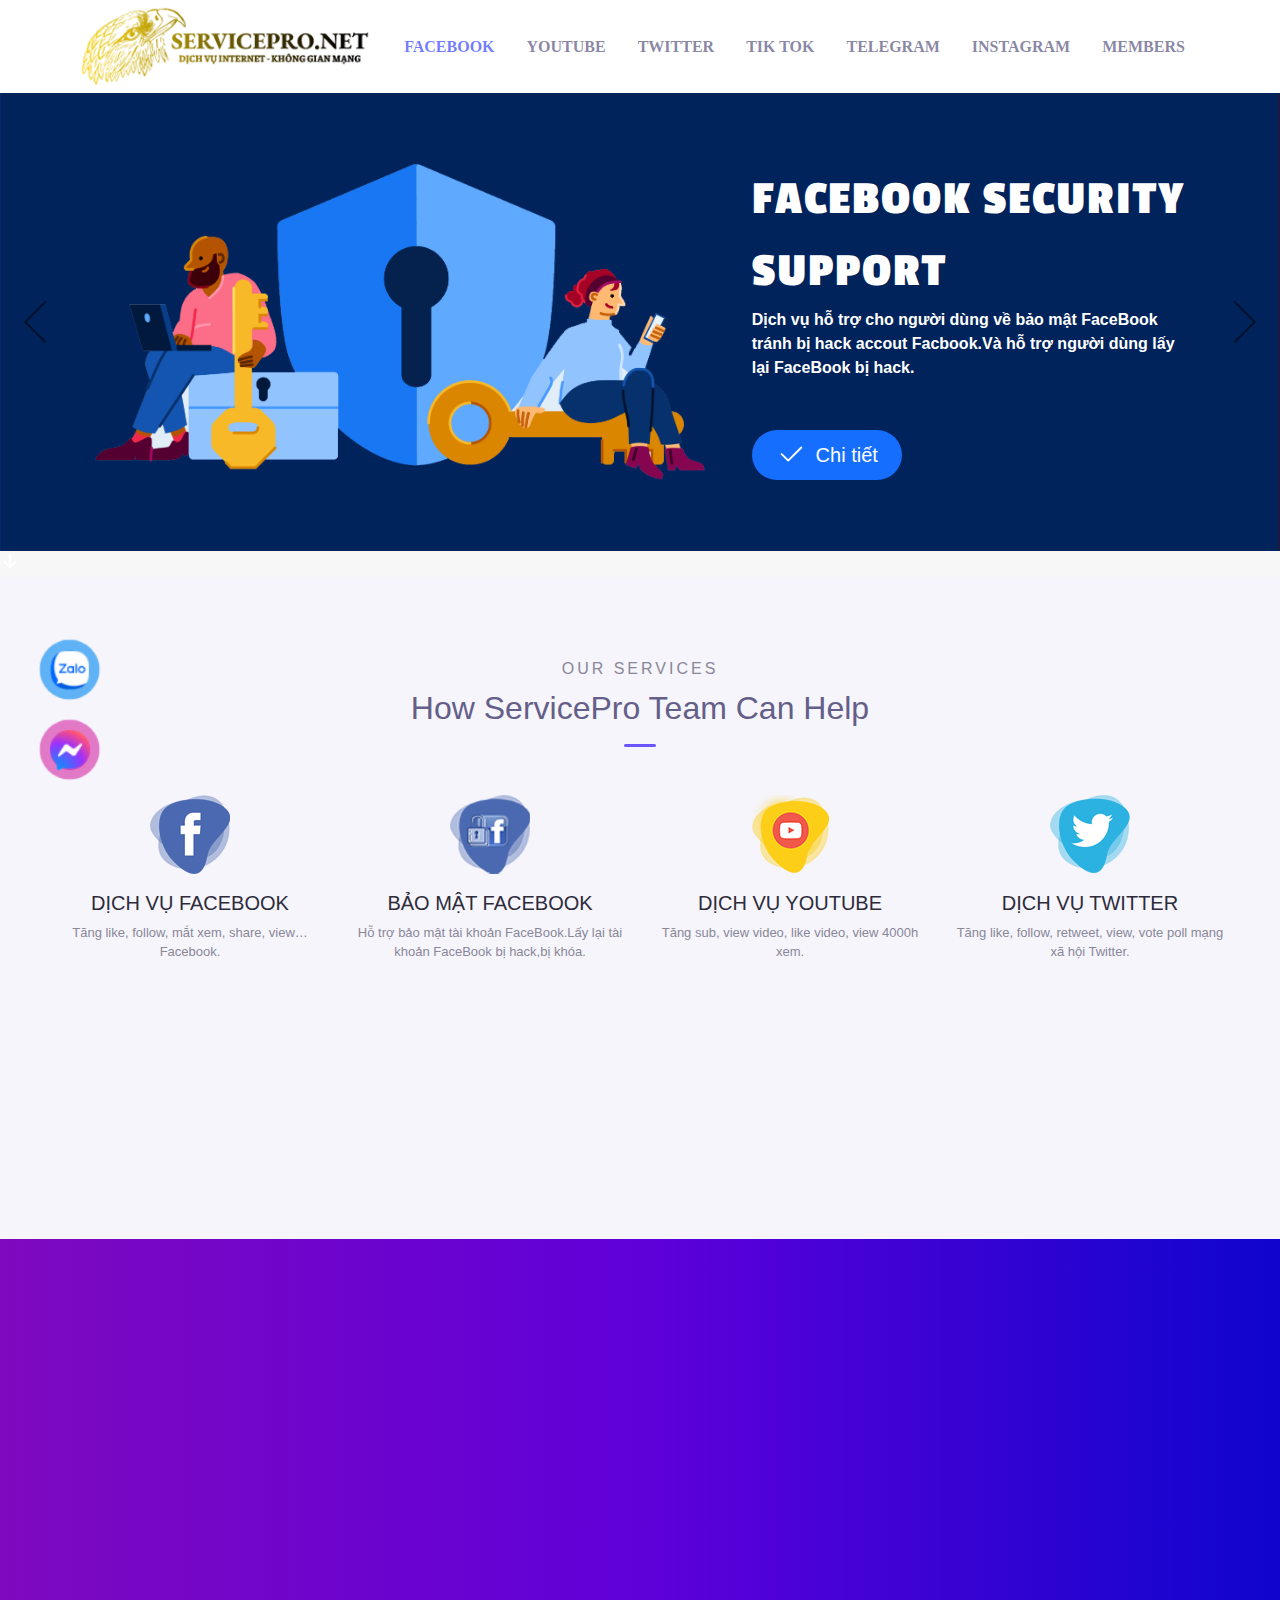
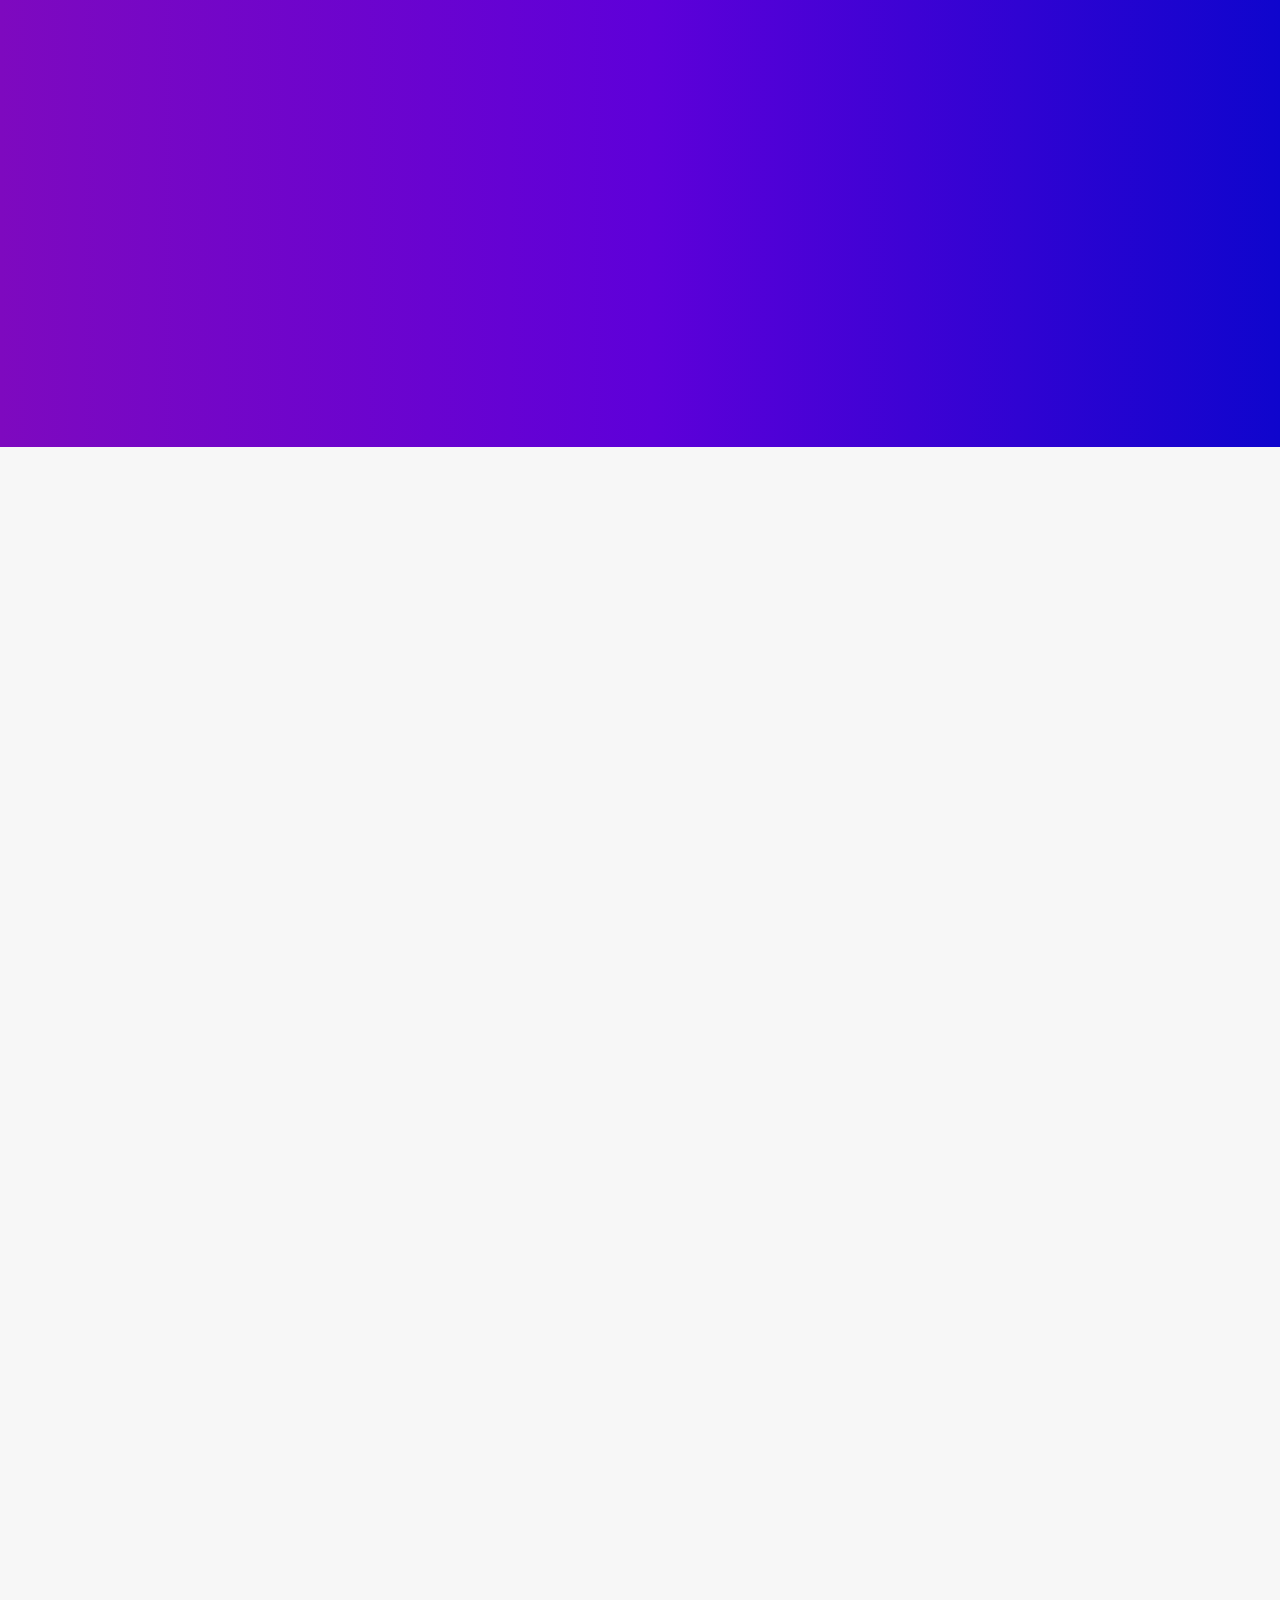
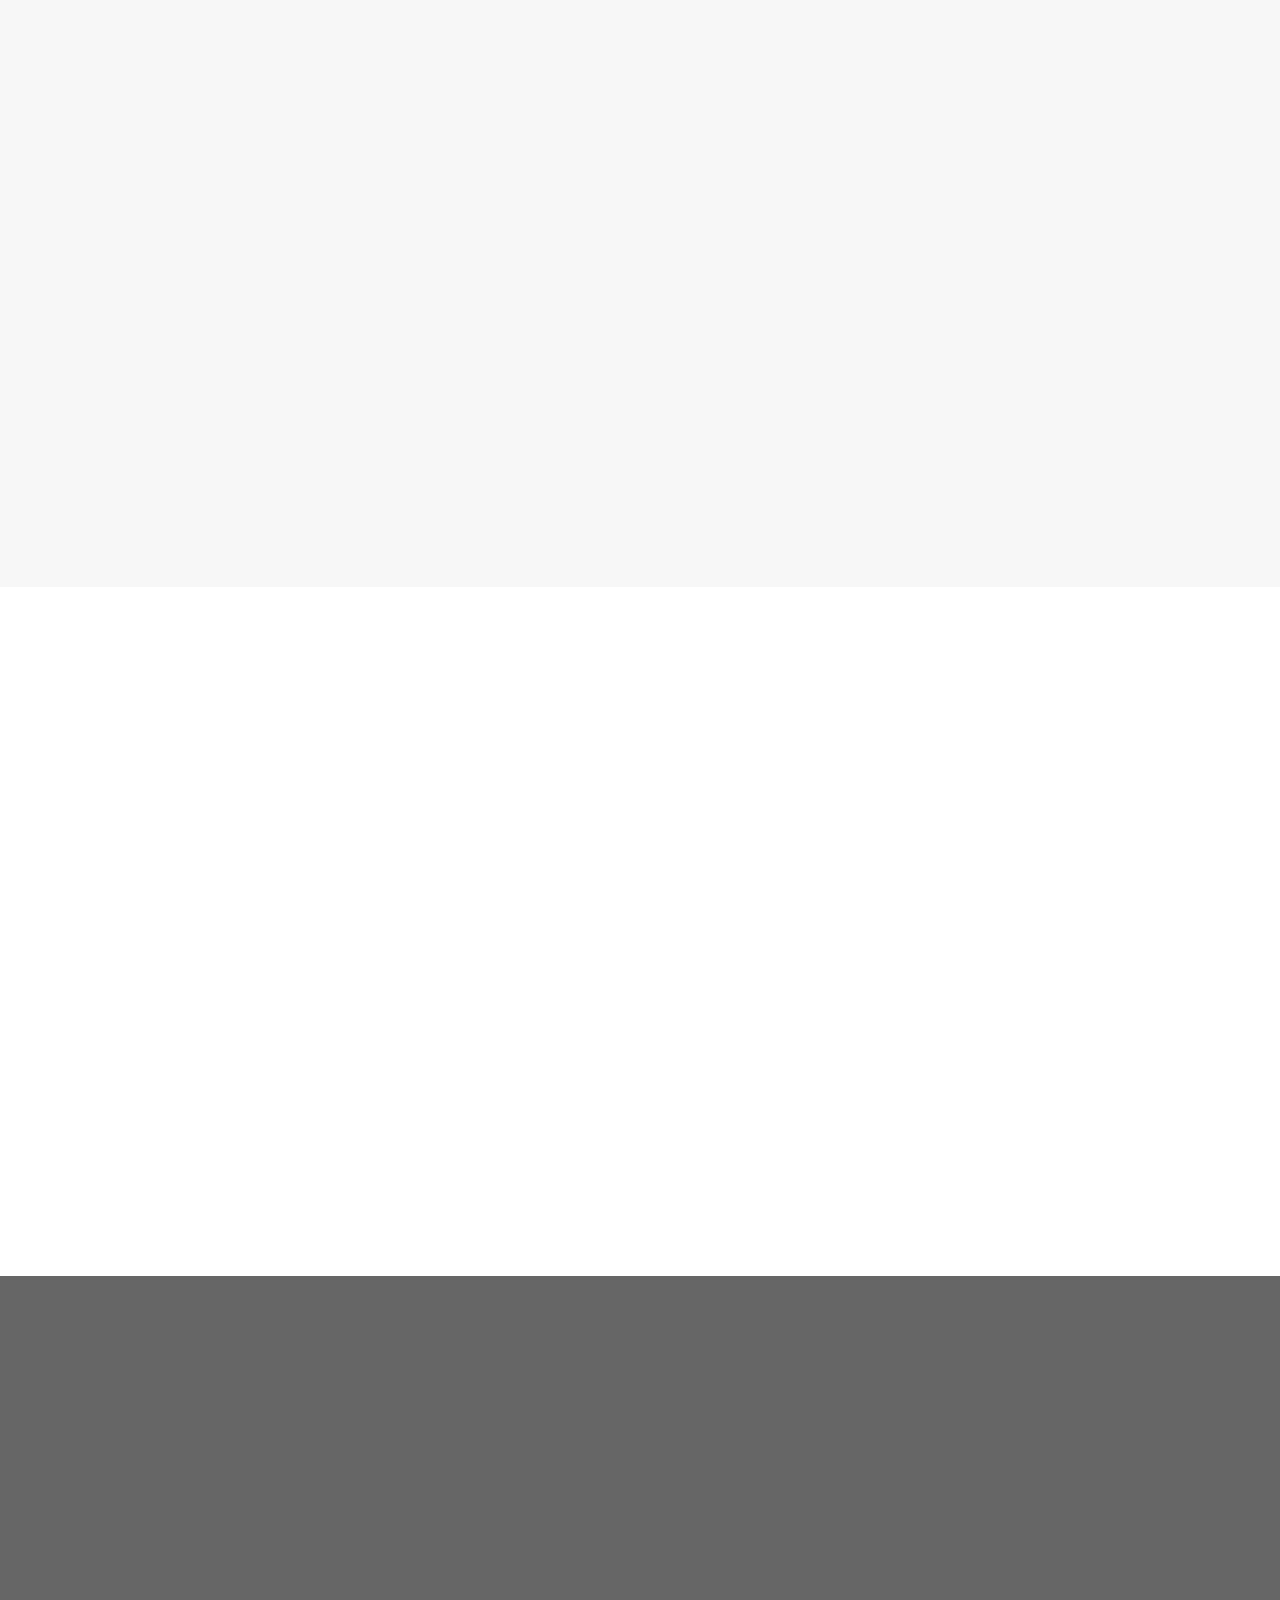
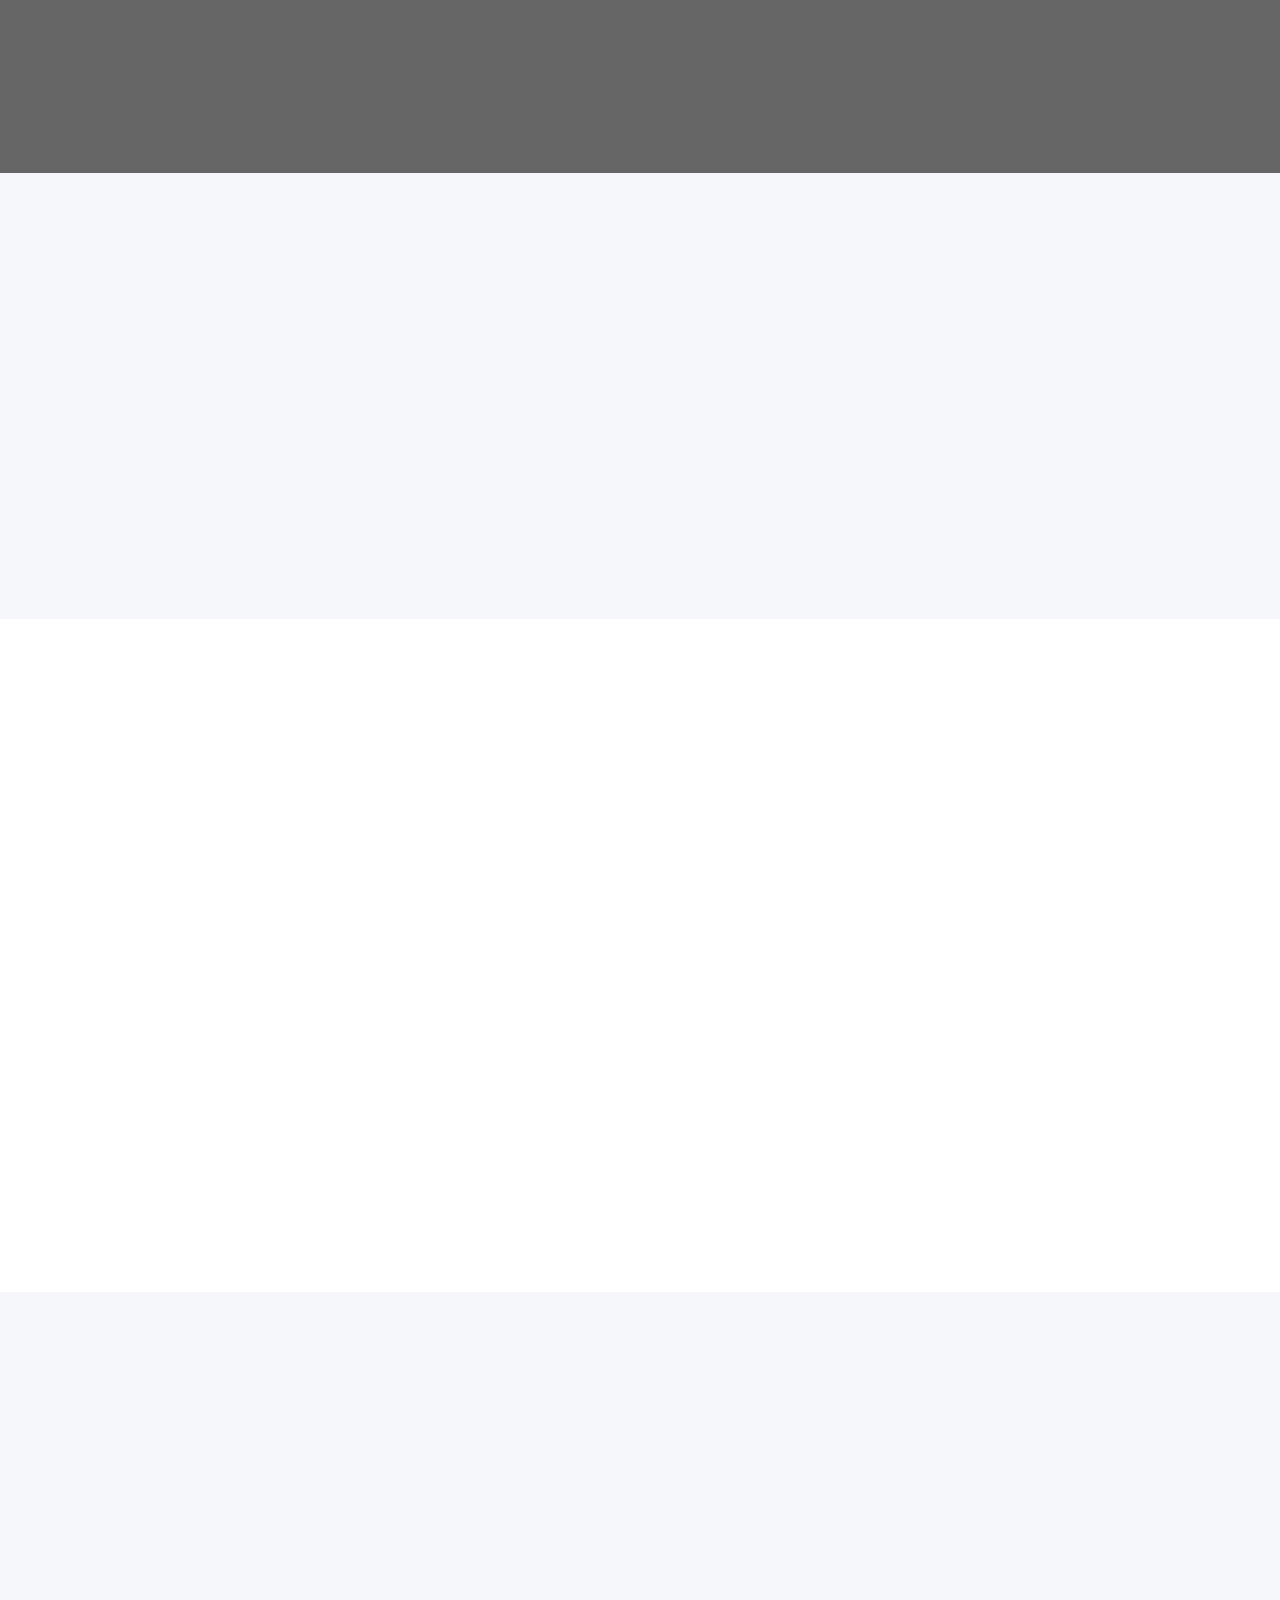
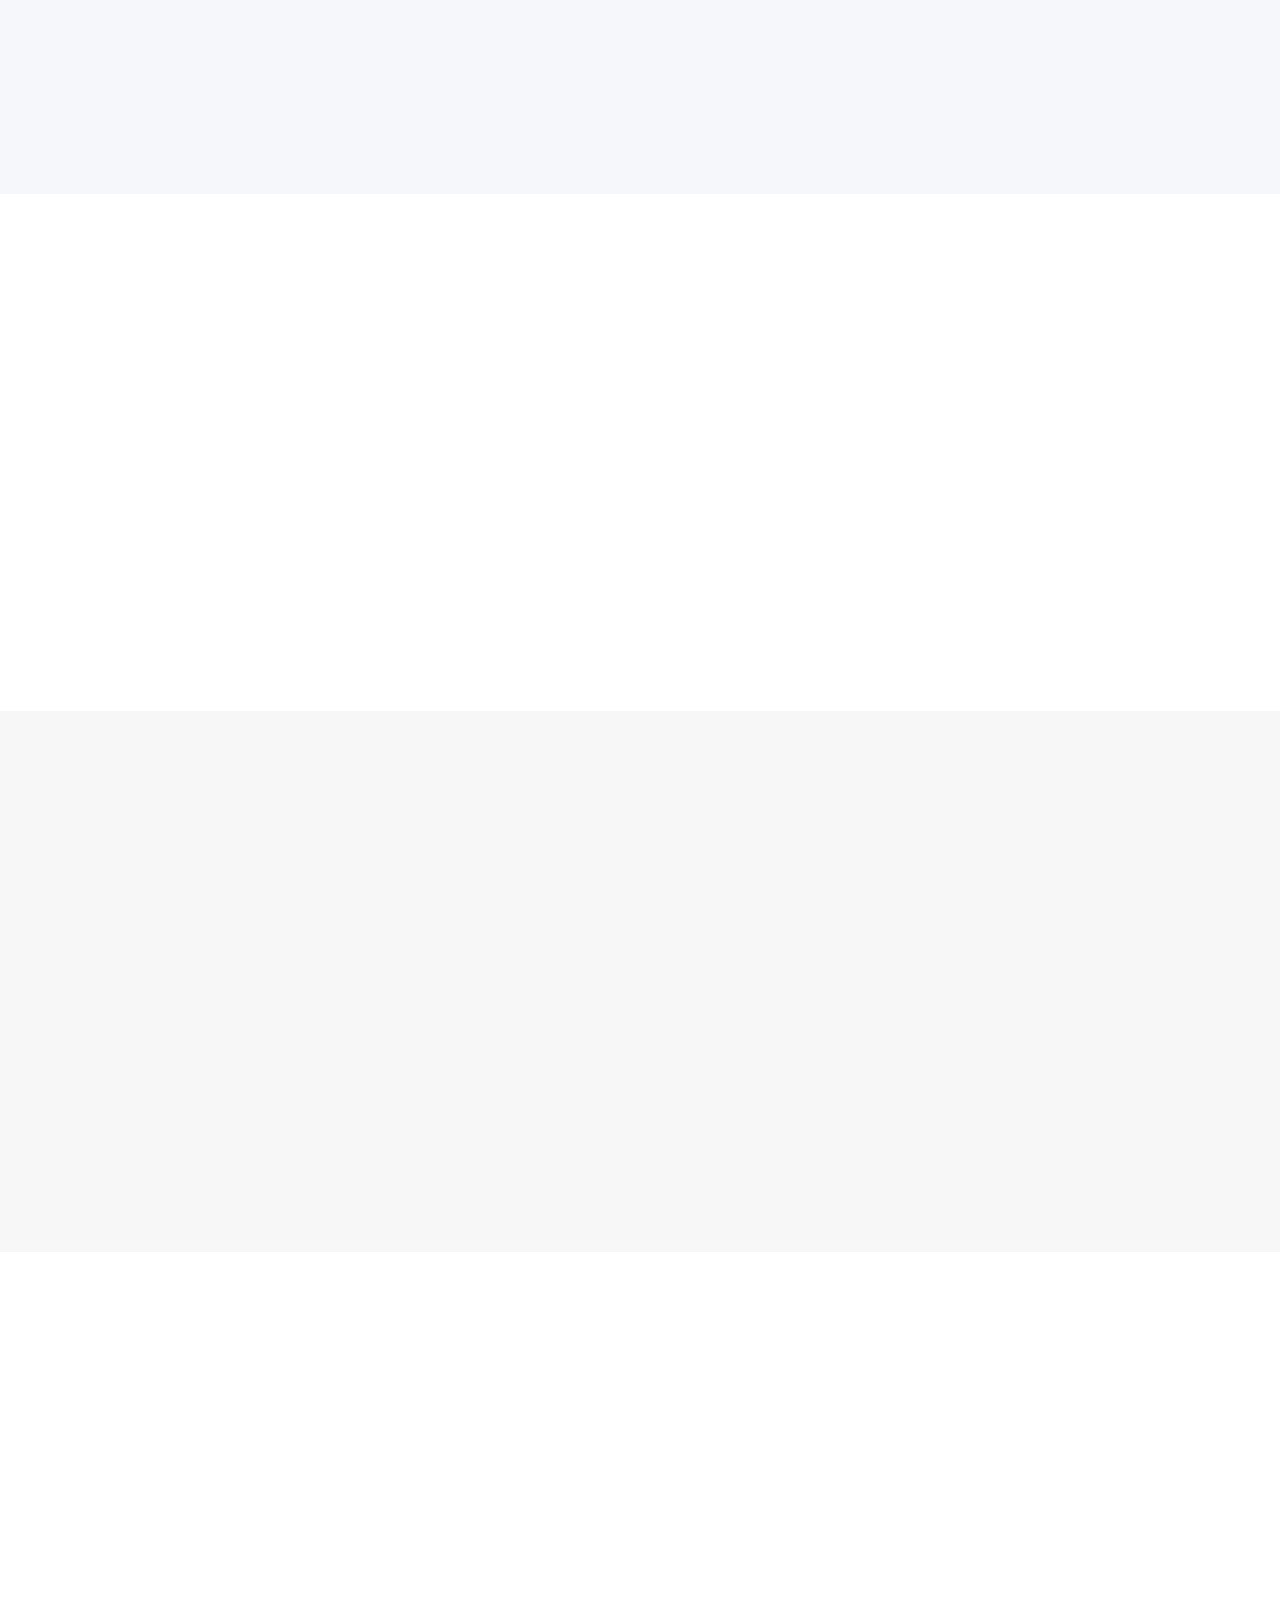
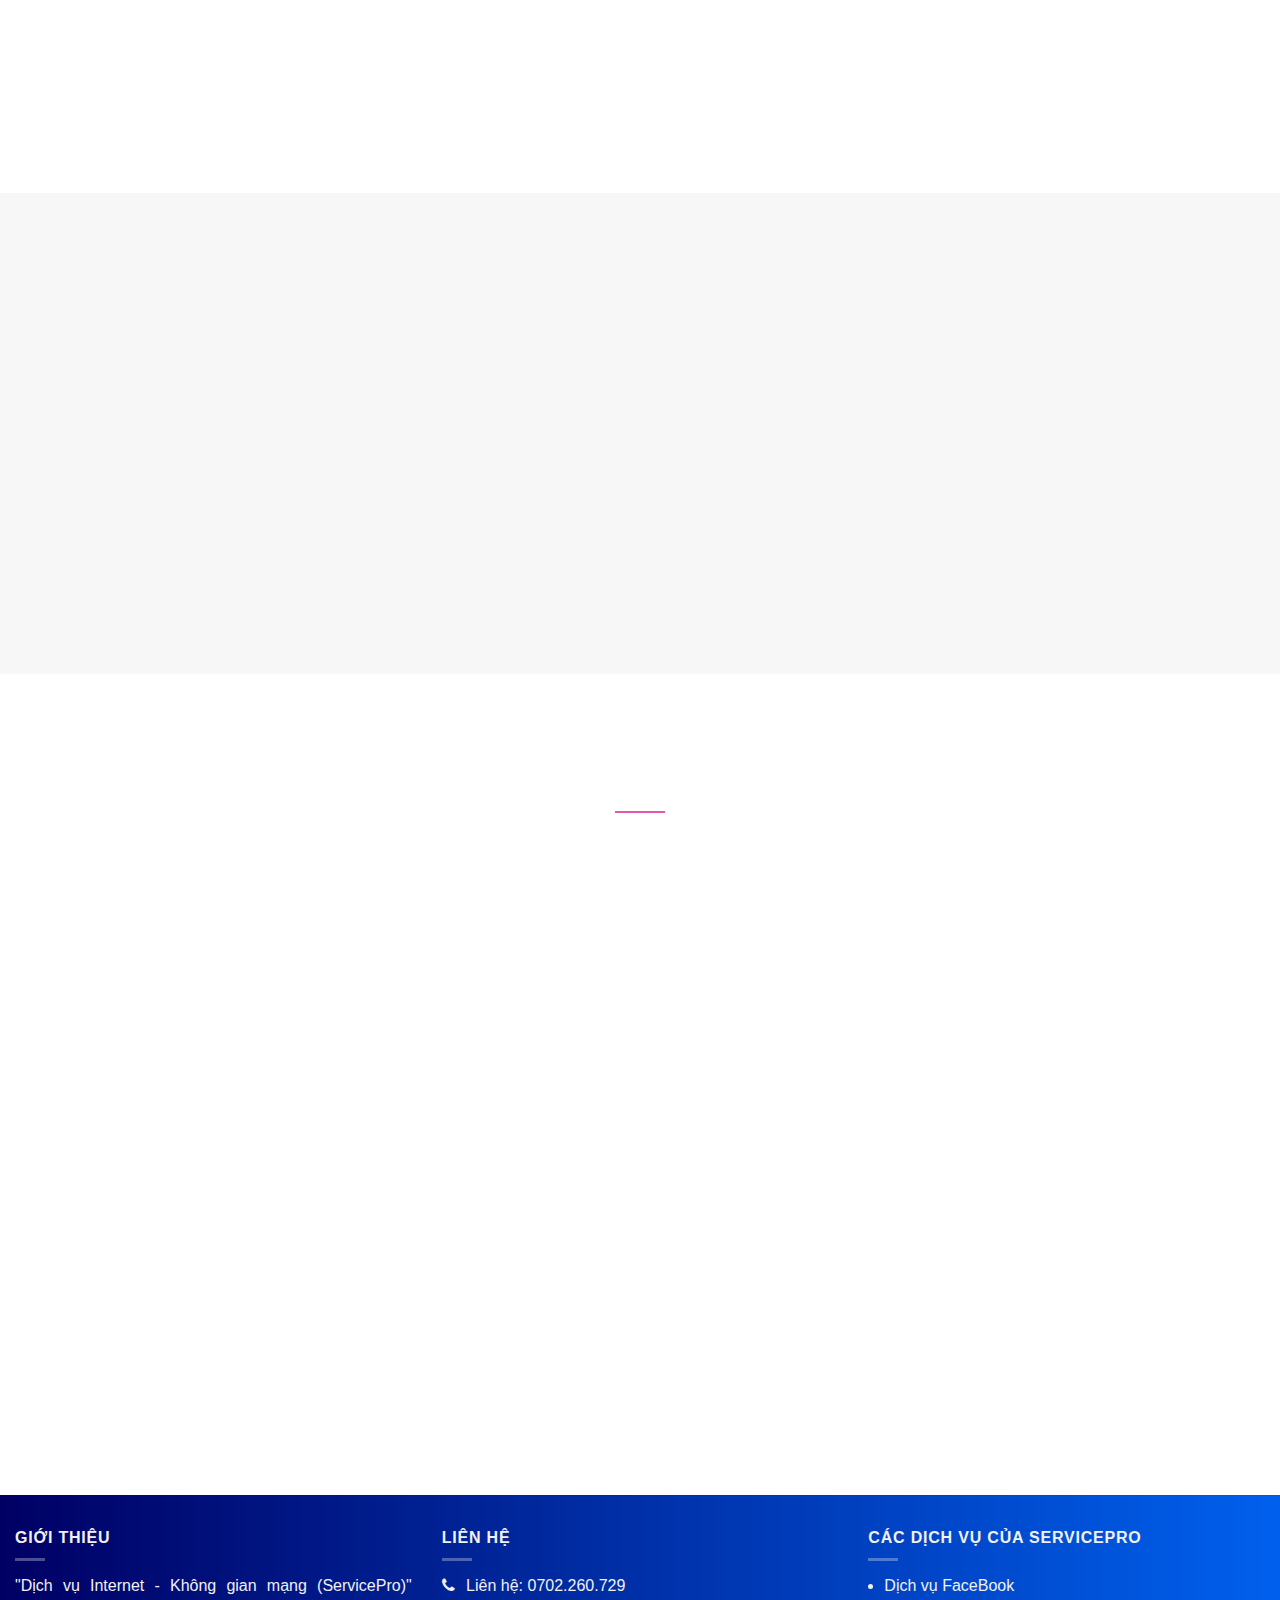
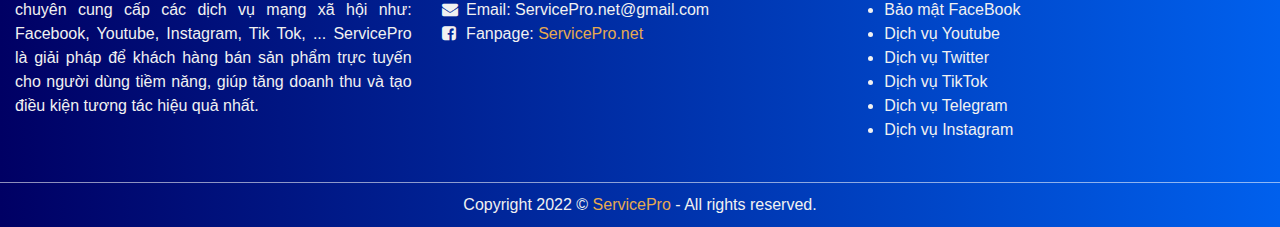
==== commit 57459d68: "NH update" ====
--- a/index.html
+++ b/index.html
@@ -2126,14 +2126,15 @@
           <div class="card-service wow fadeInUp">
             <div class="header">
               <div class="header-avatar">
-                <img src="assets/img/avatar/avatar_hieu_01.jpg" alt="Ngọc Hiếu">
+                <img src="assets/img/avatar/hi.jpg" alt="Ngọc Hiếu">
               </div>
             </div>
             <div class="body">
               <h5 class="text-secondary">-- Ngọc Hiếu --</h5>
               <p><b>Founder</b></p>
-              <P>- Have three years of experience in the programming industry. <br>
+              <P>- Have four years of experience in the programming industry. <br>
                 - Two years of experience in Team Freelancer.<br>
+                - System management in Ho Chi Minh city.<br>
                 </P>
             </div>
           </div>
@@ -2150,6 +2151,7 @@
               <p><b>Co-founder</b></p>
               <P>- Have four years of experience in the programming industry. <br>
                 - Three years of experience in Team Freelancer.<br>
+                - System management in Da Nang city. <br>
                 </P>
             </div>
           </div>
